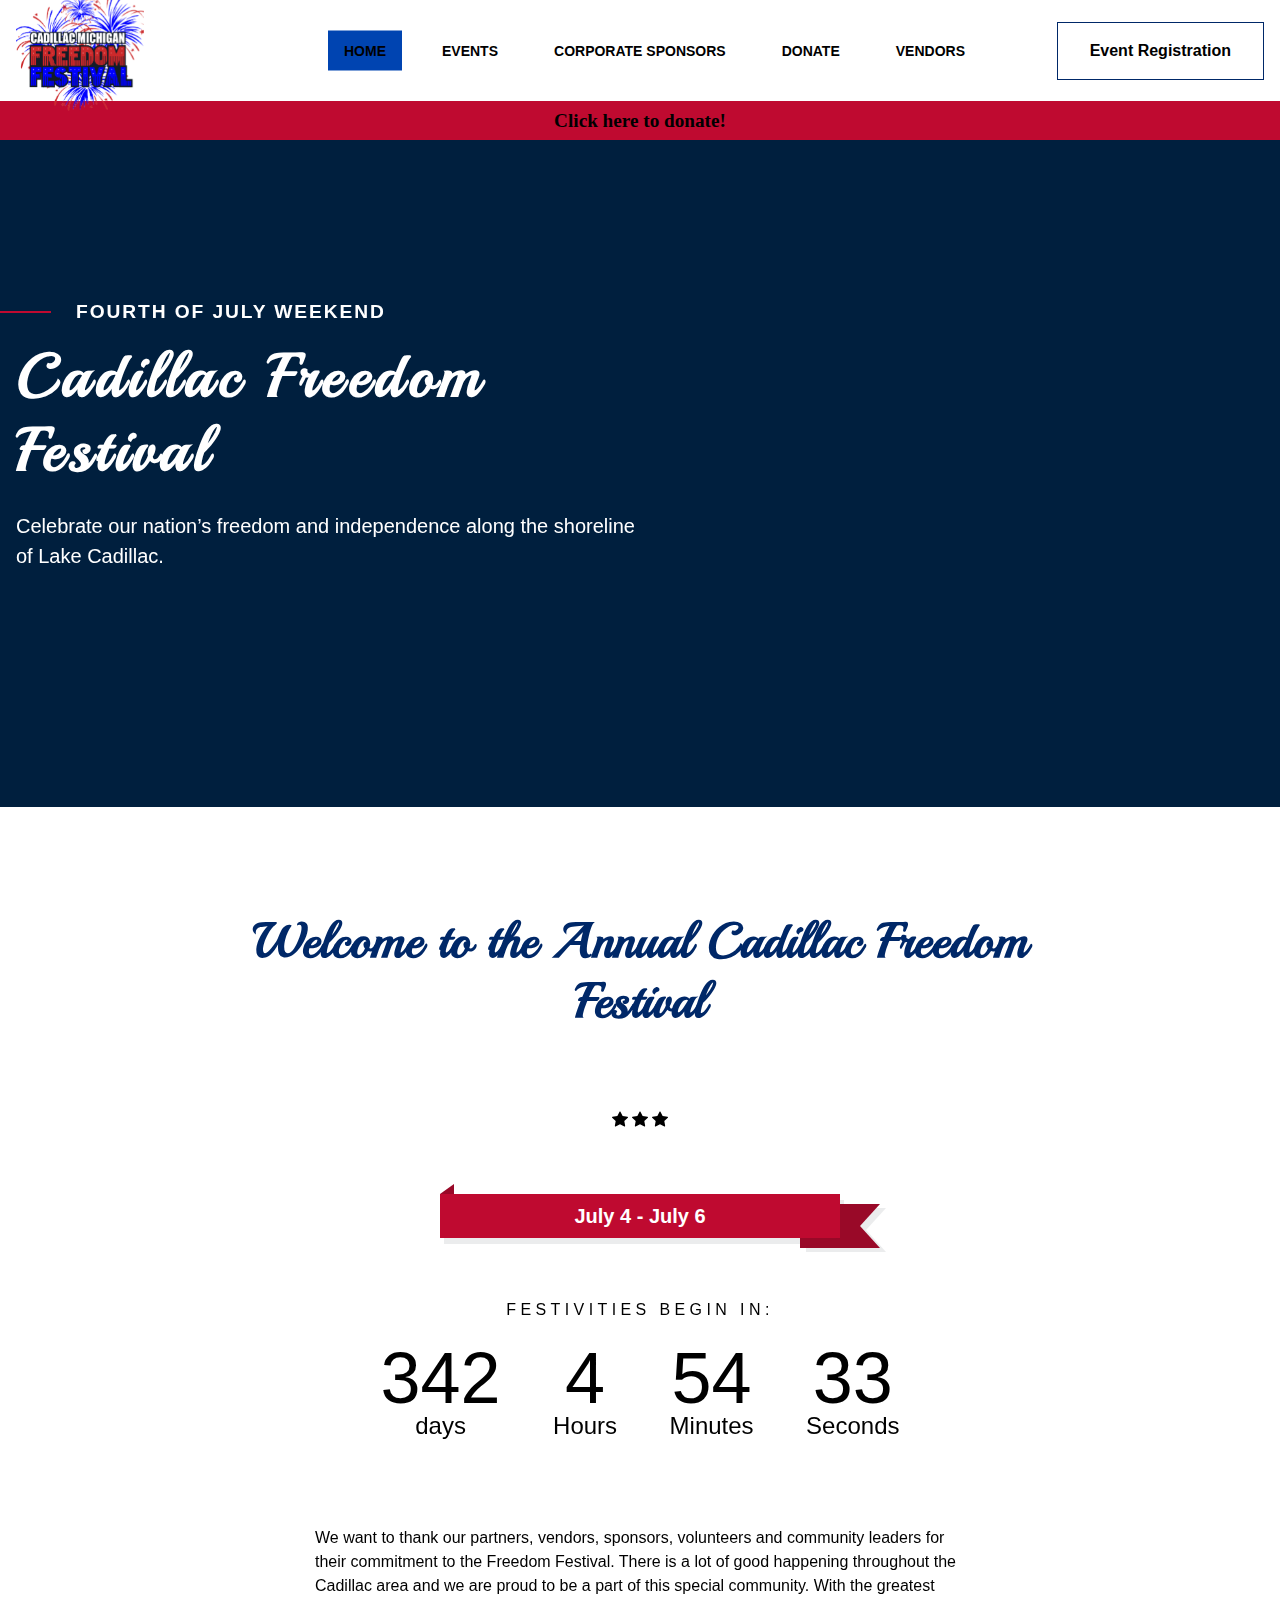
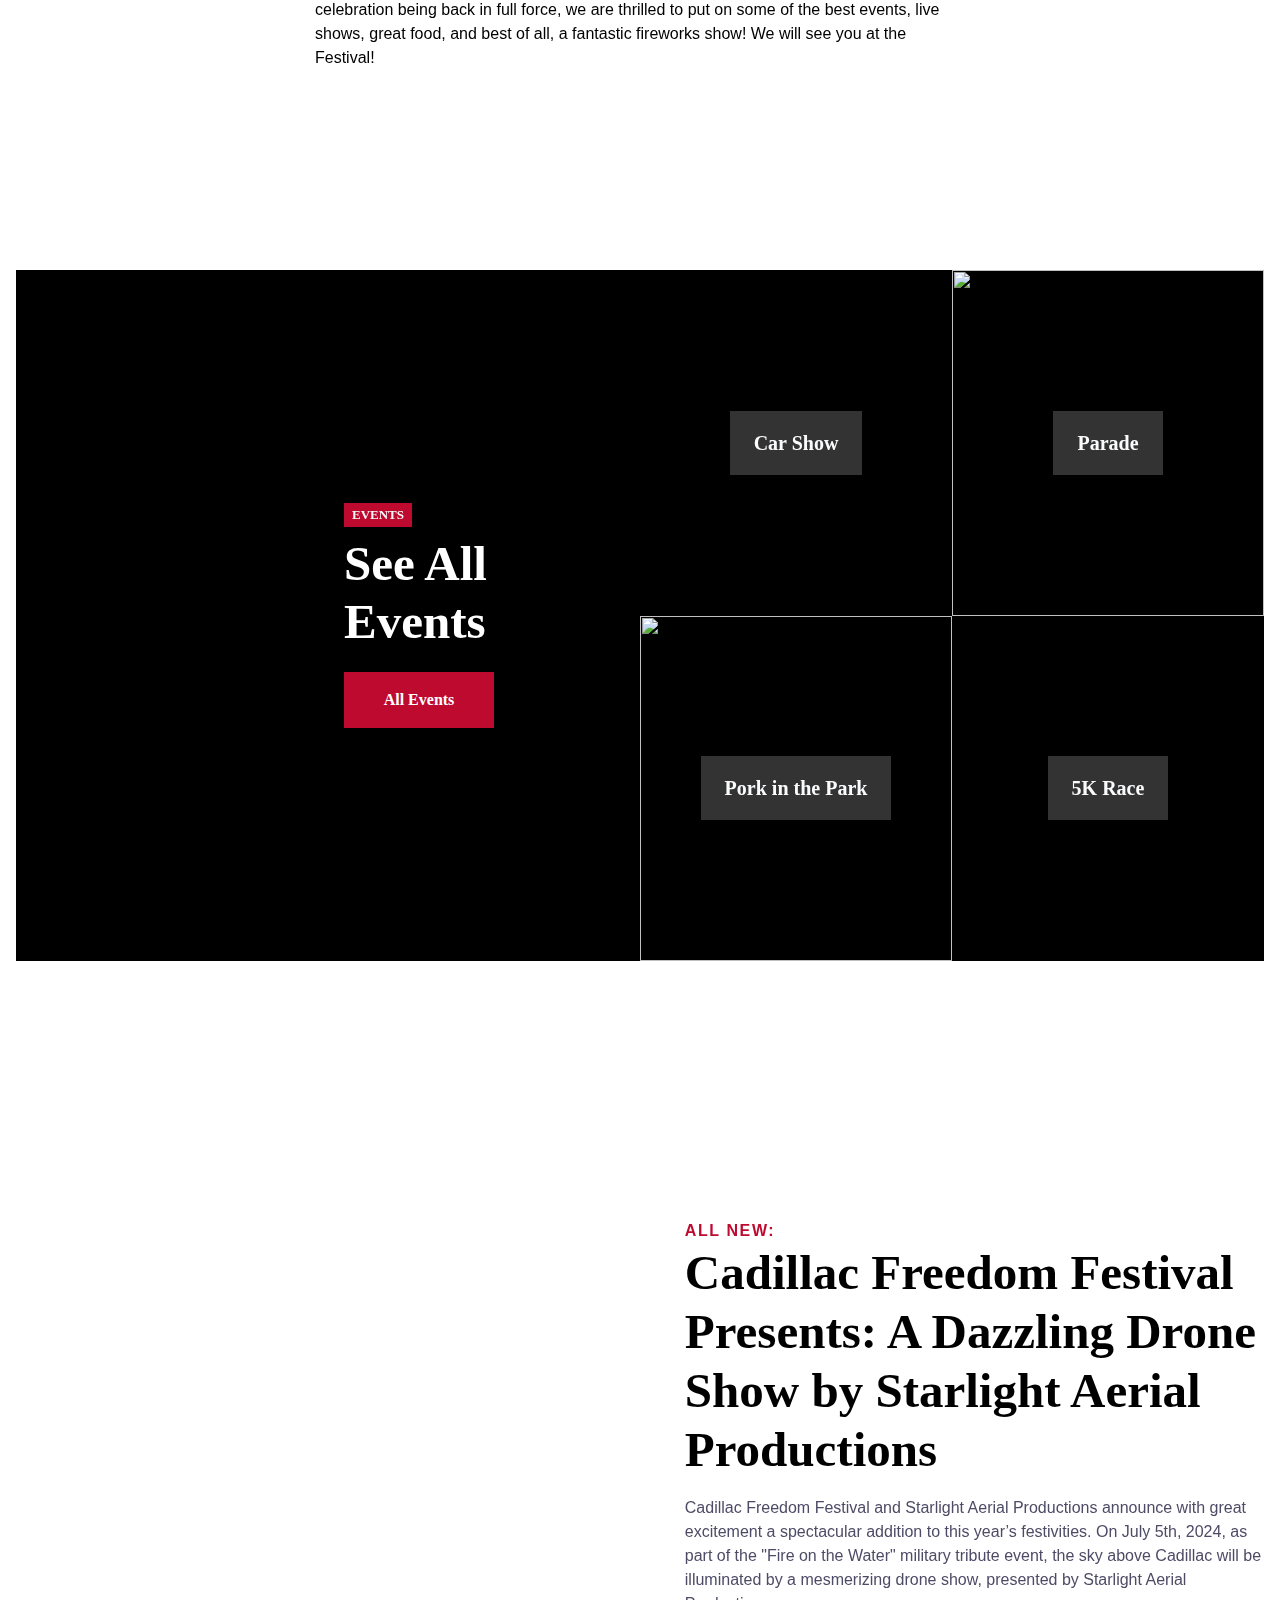
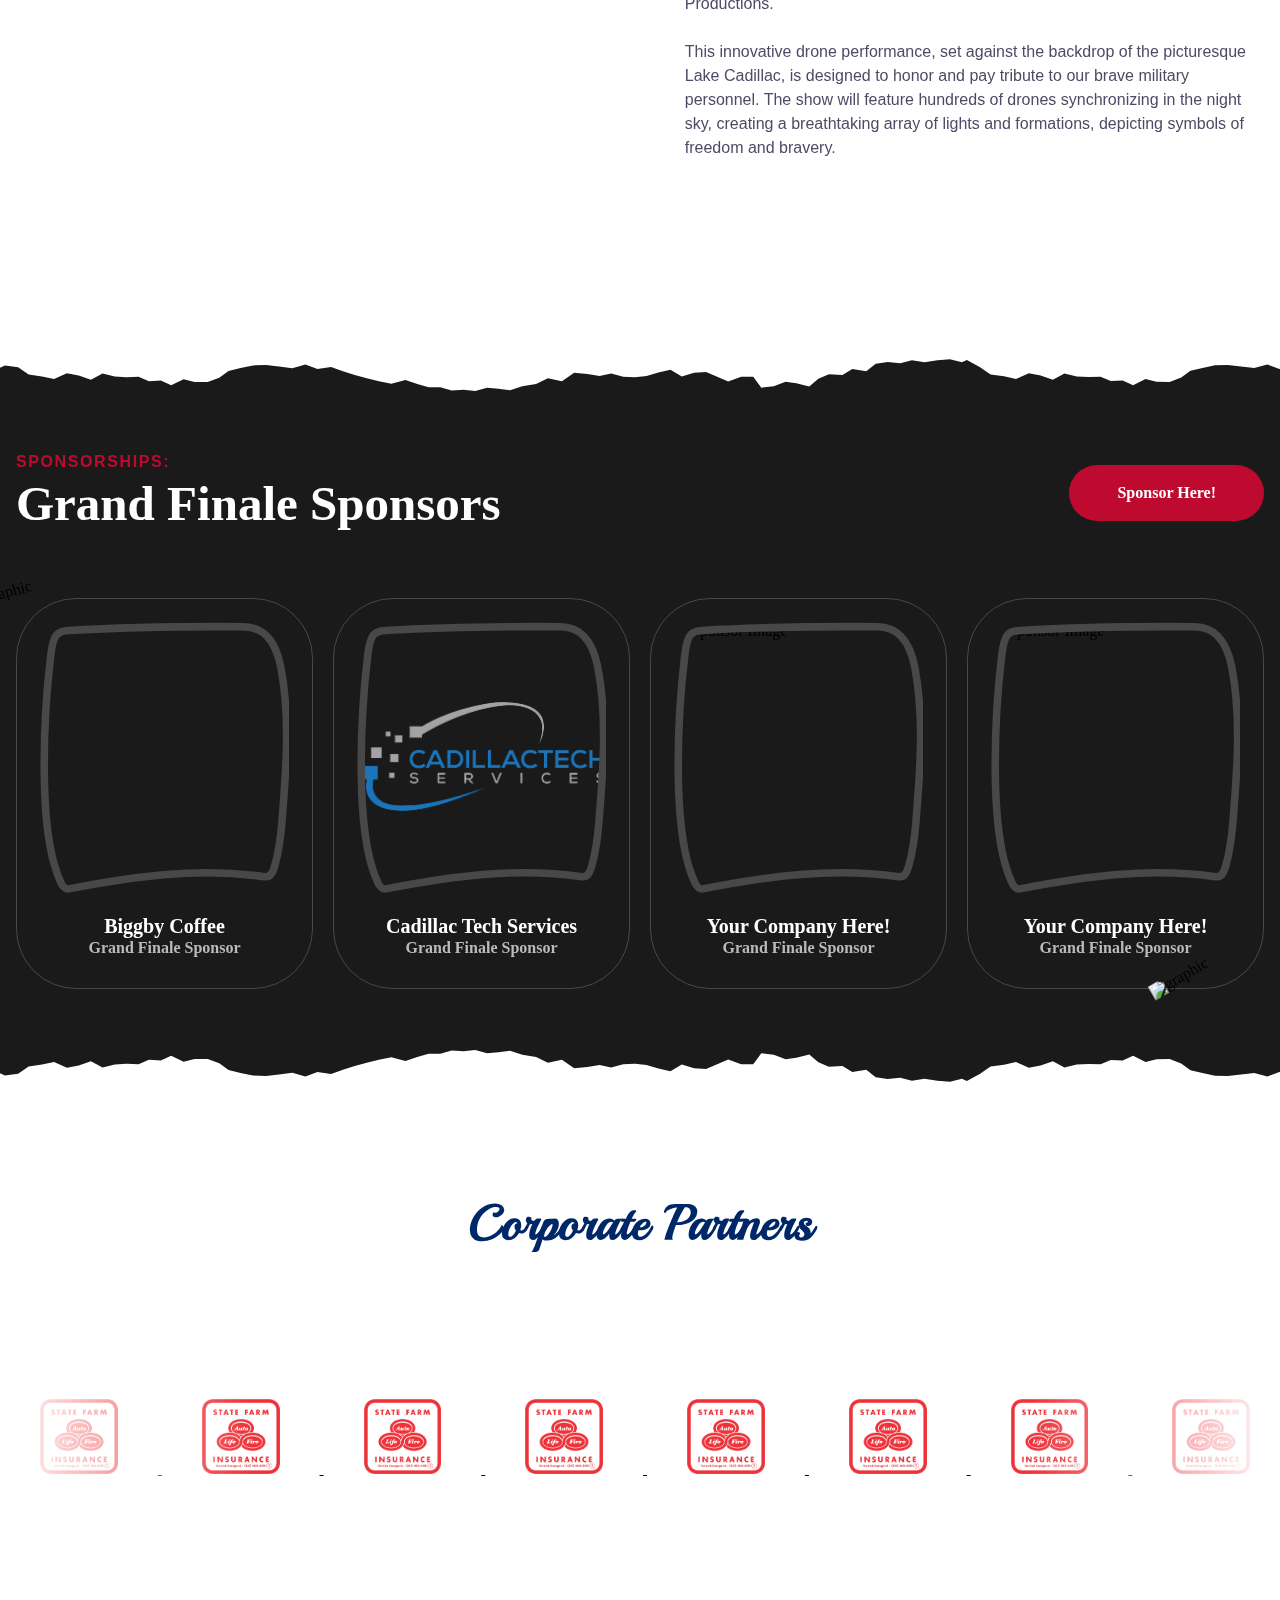
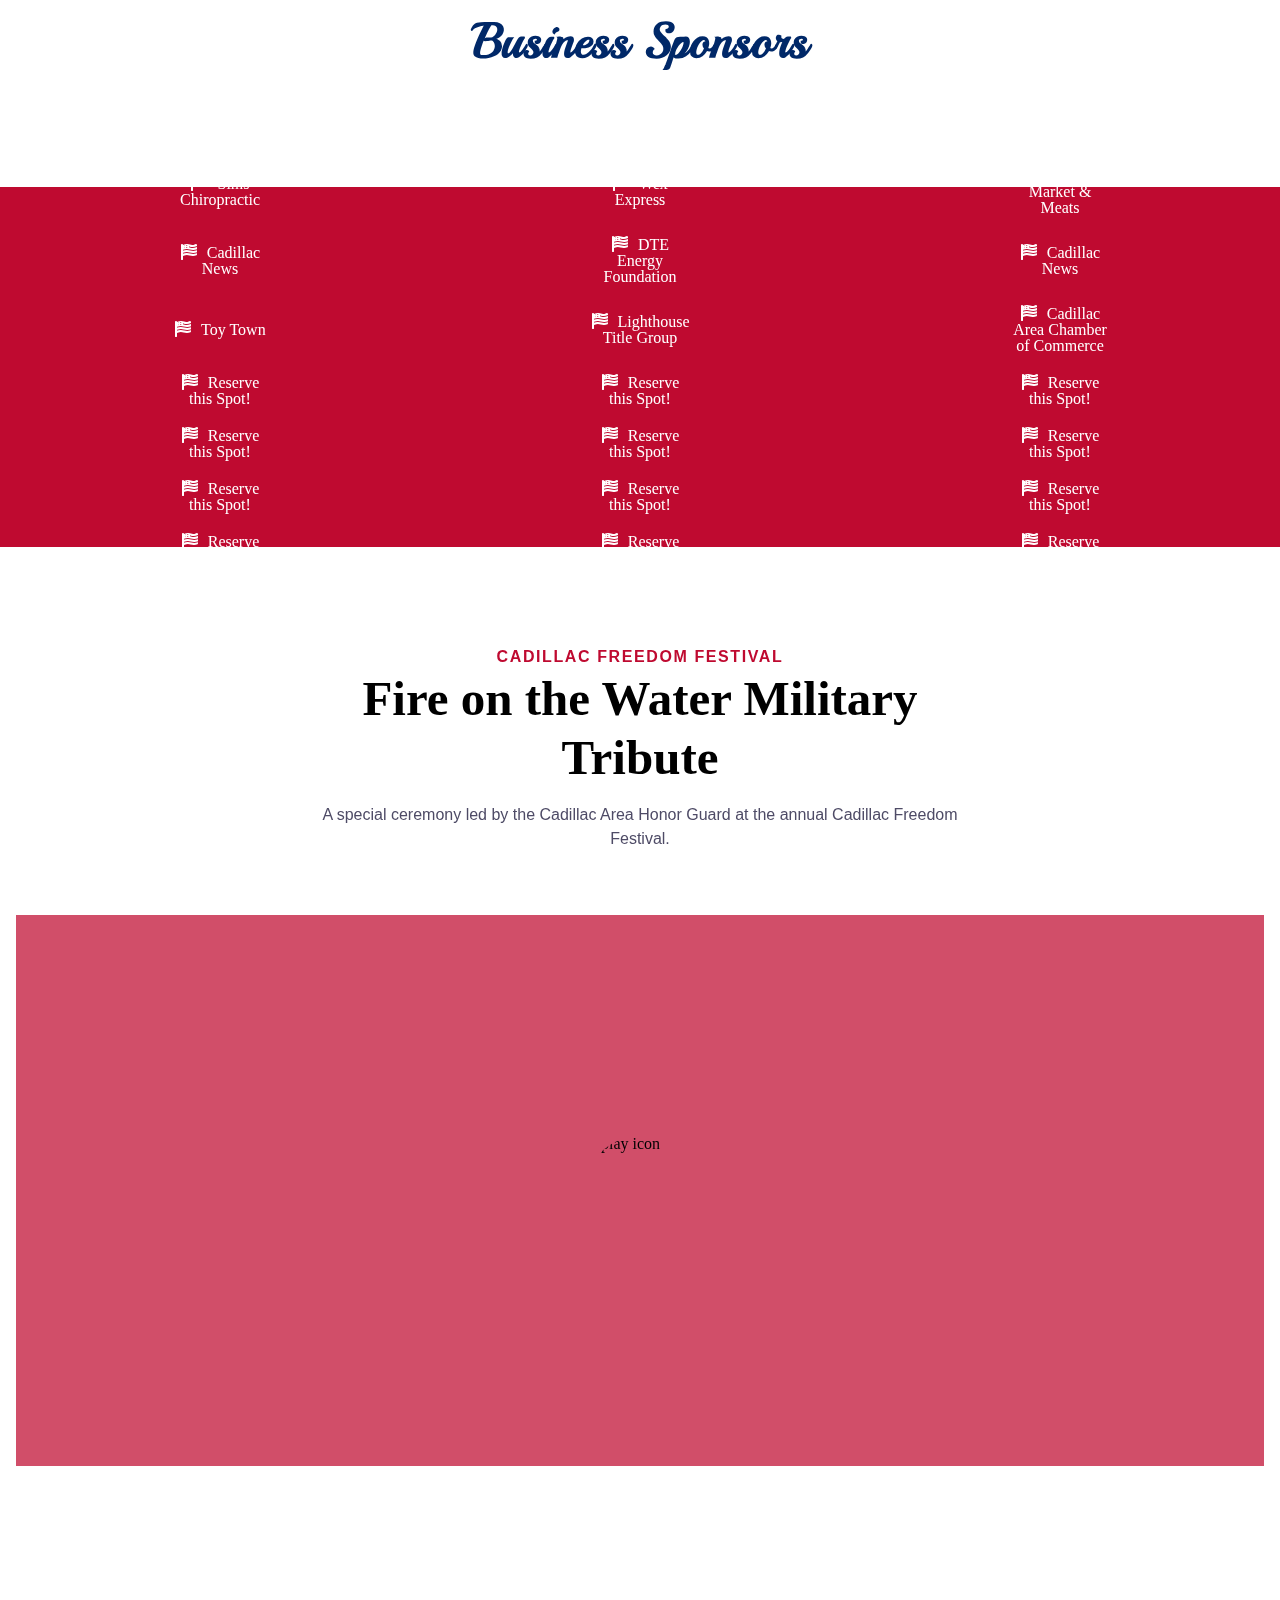
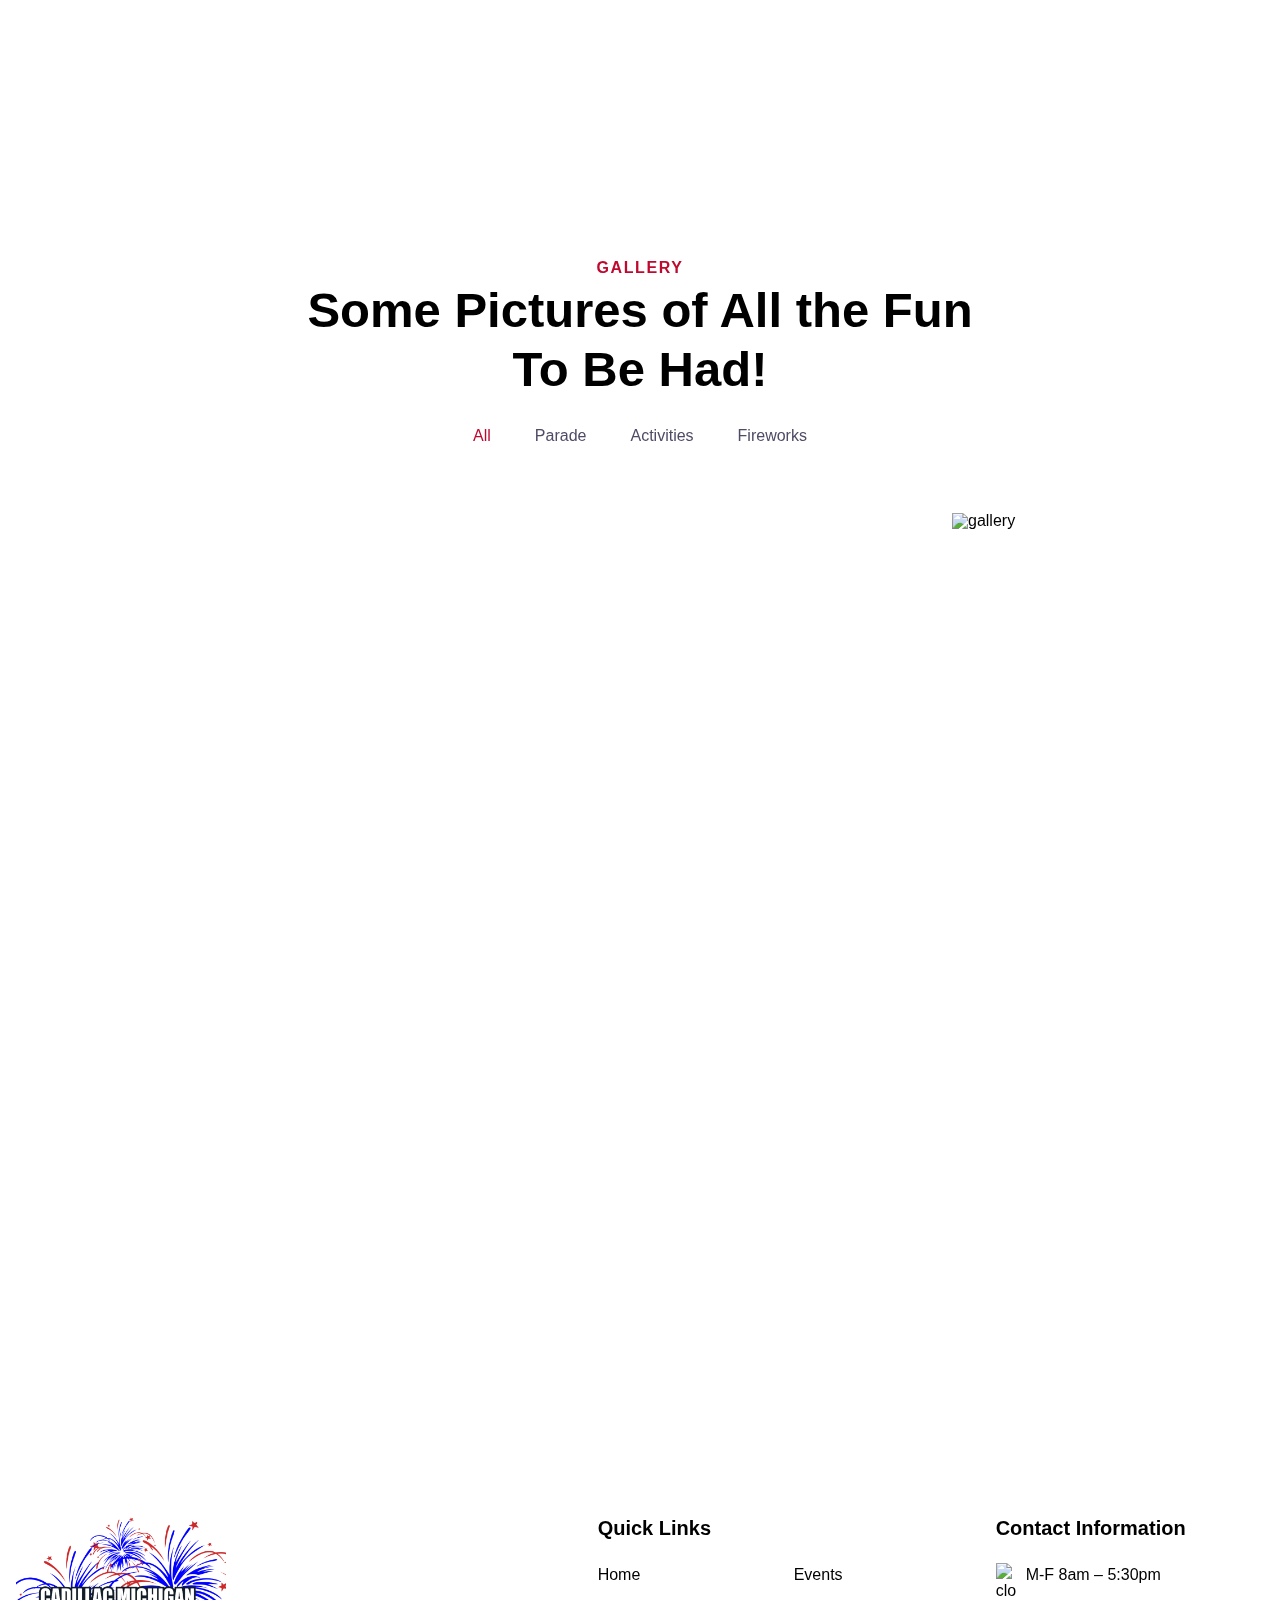
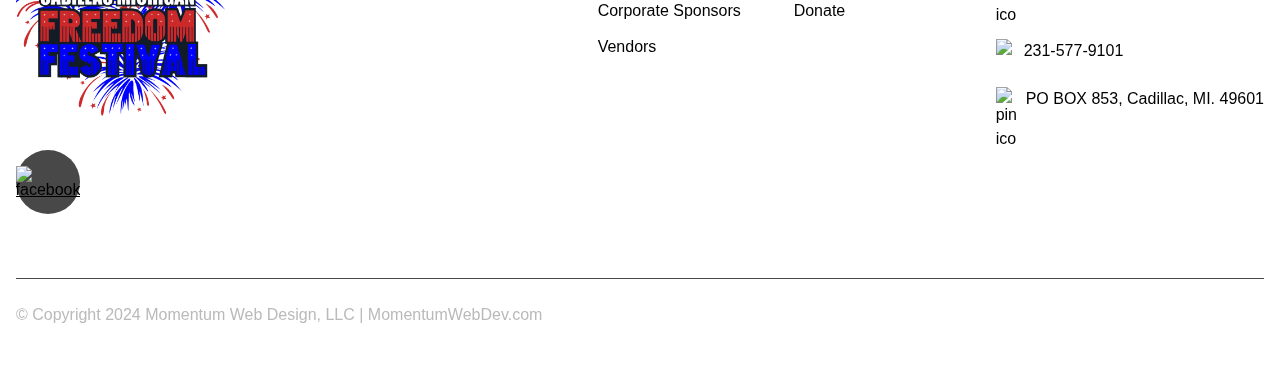
==== index.html @ dd701e27 "Push to PRODUCTION" ====
<!DOCTYPE html>
<html lang="en">
  <head>
    <meta charset="UTF-8" />
    <meta name="viewport" content="width=device-width, initial-scale=1.0" />
    <link rel="stylesheet" href="style.css" />
    <link rel="stylesheet" href="https://cdnjs.cloudflare.com/ajax/libs/font-awesome/6.0.0-beta3/css/all.min.css">
    <title>Freedom Festival 2024</title>
  </head>
  <body>
    <!-- ============================================ -->
    <!--                 Navigation                   -->
    <!-- ============================================ -->

    <header id="cs-navigation">
      <div class="cs-container">
        <!--Nav Logo-->
        <a href="index.html" class="cs-logo" aria-label="back to home">
          <img
            src="CFF_LOGO_FINALFR-PhotoRoom.png"
            width="60"
            height="60"
            aria-hidden="true"
            decoding="async"
          />
        </a>
        <!--Navigation List-->
        <nav class="cs-nav" role="navigation">
          <!--Mobile Nav Toggle-->
          <button class="cs-toggle" aria-label="mobile menu toggle">
            <div class="cs-box" aria-hidden="true">
              <span class="cs-line cs-line1" aria-hidden="true"></span>
              <span class="cs-line cs-line2" aria-hidden="true"></span>
              <span class="cs-line cs-line3" aria-hidden="true"></span>
            </div>
          </button>
          <!-- We need a wrapper div so we can set a fixed height on the cs-ul in case the nav list gets too long from too many dropdowns being opened and needs to have an overflow scroll. This wrapper acts as the background so it can go the full height of the screen and not cut off any overflowing nav items while the cs-ul stops short of the bottom of the screen, which keeps all nav items in view no matter how mnay there are-->
          <div class="cs-ul-wrapper">
            <ul id="cs-expanded" class="cs-ul" aria-expanded="false">
              <li class="cs-li">
                <a href="index.html" class="cs-li-link cs-active"> Home </a>
              </li>
              <li class="cs-li">
                <a href="events.html" class="cs-li-link"> Events </a>
              </li>
              <li class="cs-li">
                <a href="sponsors.html" class="cs-li-link"> Corporate Sponsors </a>
              </li>
               <li class="cs-li">
                <a href="donate.html" class="cs-li-link"> Donate </a>
              </li>
               <li class="cs-li">
                <a href="vendors.html" class="cs-li-link"> Vendors </a>
              </li>
            </ul>
          </div>
        </nav>
        <a href="events.html" class="cs-button-solid cs-nav-button"
          >Event Registration</a
        >
        <!--Dark Mode toggle, uncomment button code if you want to enable a dark mode toggle-->
        <!-- <button id="dark-mode-toggle" aria-label="dark mode toggle">
            <svg class="cs-moon" xmlns="http://www.w3.org/2000/svg" viewBox="0 0 480 480" style="enable-background:new 0 0 480 480" xml:space="preserve"><path d="M459.782 347.328c-4.288-5.28-11.488-7.232-17.824-4.96-17.76 6.368-37.024 9.632-57.312 9.632-97.056 0-176-78.976-176-176 0-58.4 28.832-112.768 77.12-145.472 5.472-3.712 8.096-10.4 6.624-16.832S285.638 2.4 279.078 1.44C271.59.352 264.134 0 256.646 0c-132.352 0-240 107.648-240 240s107.648 240 240 240c84 0 160.416-42.688 204.352-114.176 3.552-5.792 3.04-13.184-1.216-18.496z"/></svg>
            <img class="cs-sun" aria-hidden="true" src="https://csimg.nyc3.cdn.digitaloceanspaces.com/Icons%2Fsun.svg" decoding="async" alt="moon" width="15" height="15">
        </button> -->
      </div>
    </header>
    <div class="top-banner">
      <a href="https://cadillacfreedomfestival.breezechms.com/give/online" class="banner-link">Click here to donate! </a>
    </div>

    <!-- ============================================ -->
    <!--                    Hero                      -->
    <!-- ============================================ -->

    <section id="hero-492">
      <div class="cs-container">
        <div class="cs-content">
          <span class="cs-topper">Fourth of July Weekend</span>
          <h1 class="cs-title">
            <span class="custom-text"> Cadillac Freedom Festival </span>
          </h1>
          <p class="cs-text">
            Celebrate our nation’s freedom and independence along the shoreline
            of Lake Cadillac.
          </p>
          <!-- <a href="" class="cs-button-solid">Consult Now</a> -->
        </div>
      </div>

                        <!-- Background video -->
        <div class="video-wrapper cs-background">
          <video playsinline autoplay muted loop poster="static_img.jpg">
            <source src="CFFupdatedVideo.mp4" type="video/mp4">
                Your browser does not support the video tag.
          </video>
        </div>
    </section>

    <!-- ============================================ -->
    <!--                  Services                    -->
    <!-- ============================================ -->

    <section id="services-965">
      <div class="cs-container">
        <!-- Left Content Section-->
        <div class="cs-content">
          <span class="cs-topper"></span>
          <h2 class="cs-title">
            <span class="custom-text"
              >Welcome to the Annual Cadillac Freedom Festival</span
            >
          </h2>
        </div>
        </span>
        <span><svg xmlns="http://www.w3.org/2000/svg" width="16" height="16" fill="currentColor" class="bi bi-star-fill" viewBox="0 0 16 16">
          <path d="M3.612 15.443c-.386.198-.824-.149-.746-.592l.83-4.73L.173 6.765c-.329-.314-.158-.888.283-.95l4.898-.696L7.538.792c.197-.39.73-.39.927 0l2.184 4.327 4.898.696c.441.062.612.636.282.95l-3.522 3.356.83 4.73c.078.443-.36.79-.746.592L8 13.187l-4.389 2.256z"/>
        </svg>
        <svg xmlns="http://www.w3.org/2000/svg" width="16" height="16" fill="currentColor" class="bi bi-star-fill" viewBox="0 0 16 16">
          <path d="M3.612 15.443c-.386.198-.824-.149-.746-.592l.83-4.73L.173 6.765c-.329-.314-.158-.888.283-.95l4.898-.696L7.538.792c.197-.39.73-.39.927 0l2.184 4.327 4.898.696c.441.062.612.636.282.95l-3.522 3.356.83 4.73c.078.443-.36.79-.746.592L8 13.187l-4.389 2.256z"/>
        </svg>
        <svg xmlns="http://www.w3.org/2000/svg" width="16" height="16" fill="currentColor" class="bi bi-star-fill" viewBox="0 0 16 16">
          <path d="M3.612 15.443c-.386.198-.824-.149-.746-.592l.83-4.73L.173 6.765c-.329-.314-.158-.888.283-.95l4.898-.696L7.538.792c.197-.39.73-.39.927 0l2.184 4.327 4.898.696c.441.062.612.636.282.95l-3.522 3.356.83 4.73c.078.443-.36.79-.746.592L8 13.187l-4.389 2.256z"/>
        </svg></span>

      <!-- Countdown Timer -->
      <p class="ribbon">
        <span class="text"><strong class="bold">July 4 - July 6</strong></span>
      </p>
      <div class="container">
        <h1 id="headline">FESTIVITIES BEGIN IN:</h1>
        <div id="countdown">
          <ul>
            <li><span id="days"></span>days</li>
            <li><span id="hours"></span>Hours</li>
            <li><span id="minutes"></span>Minutes</li>
            <li><span id="seconds"></span>Seconds</li>
          </ul>
        </div>
        <div id="content" class="emoji">
          <span>🥳</span>
          <span>🎉</span>
        </div>
      </div>

        <div>
          <p class="cs-text2">
            We want to thank our partners, vendors, sponsors, volunteers and
            community leaders for their commitment to the Freedom Festival.
            There is a lot of good happening throughout the Cadillac area and we
            are proud to be a part of this special community. With the greatest
            celebration being back in full force, we are thrilled to put on some
            of the best events, live shows, great food, and best of all, a
            fantastic fireworks show! We will see you at the Festival!
          </p>
        </div>
      </div>
    </section>
    <!-- ============================================ -->
<!--                  Collection                  -->
<!-- ============================================ -->

<section id="collection-1552">
  <div class="cs-container">
      <ul class="cs-card-group">
          <li class="cs-item cs-item-offer">
              <div class="cs-text-wrapper">
                  <span class="cs-offer-tag">EVENTS</span>
                  <h3 class="cs-h3">See All Events</h3>
                  <a class="cs-button-solid" href="events.html">All Events</a>
                  <picture class="cs-background" aria-hidden="true">
                      <source media="(max-width: 600px)"
                              srcset="images/Fireworks4.webp">
                      <source media="(min-width: 601px)"
                              srcset="images/Fireworks4.webp">
                      <img decoding="async"
                              src="images/Fireworks4.webp"
                              width="365" height="201">
                  </picture>
              </div>
          </li>
          <li class="cs-item">
              <a class="cs-category" href="carShow.html">Car Show</a>
              <picture class="cs-background" aria-hidden="true">
                  <source media="(max-width: 600px)"
                          srcset="carShow/Events_Collection_CarShow.jpg">
                  <source media="(min-width: 601px)"
                          srcset="carShow/Events_Collection_CarShow.jpg">
                  <img decoding="async"
                          src="carShow/Events_Collection_CarShow.jpg"
                          width="365" height="201">
              </picture>
          </li>
          <li class="cs-item">
              <a class="cs-category" href="parade.html">Parade</a>
              <picture class="cs-background" aria-hidden="true">
                  <source media="(max-width: 600px)"
                          srcset="images/Parade3.webp">
                  <source media="(min-width: 601px)"
                          srcset="images/Parade3.webp">
                  <img decoding="async"
                          src="images/Parade3.webp" width="365"
                          height="201">
              </picture>
          </li>
          <li class="cs-item">
              <a class="cs-category" href="pork.html">Pork in the Park</a>
              <picture class="cs-background" aria-hidden="true">
                  <source media="(max-width: 600px)"
                          srcset="images/Pork4.webp">
                  <source media="(min-width: 601px)"
                          srcset="images/Pork4.webp">
                  <img decoding="async"
                          src="images/Pork4.webp"
                          width="365" height="201">
              </picture>
          </li>
          <li class="cs-item">
              <a class="cs-category" href="5Krace.html">5K Race</a>
              <picture class="cs-background" aria-hidden="true">
                  <source media="(max-width: 600px)"
                          srcset="./5krace/race1.jpg">
                  <source media="(min-width: 601px)"
                          srcset="./5krace/race1.jpg">
                  <img decoding="async"
                          src="./5krace/race1.jpg"
                          width="365" height="201">
              </picture>
          </li>
      </ul>
  </div>
</section>

<!-- ============================================ -->
<!--                Drone Show                    -->
<!-- ============================================ -->

<section id="sbs-1591">
  <div class="cs-container">
      <div class="cs-image-group">
          <!--Top left image-->
          <picture class="cs-picture cs-picture1">
              <!--Mobile Image-->
              <source media="(max-width: 600px)" srcset="images/22v8.jpg">
              <!--Tablet and above Image-->
              <source media="(min-width: 601px)" srcset="images/22v8.jpg">
              <img decoding="async" src="images/22v8.jpg" alt="mechanic" width="413" height="500">
          </picture>
          <!--Top Right image-->
          <picture class="cs-picture cs-picture2">
              <!--Mobile Image-->
              <source media="(max-width: 600px)" srcset="images/usflag.jpg">
              <!--Tablet and above Image-->
              <source media="(min-width: 601px)" srcset="images/usflag.jpg">
              <img decoding="async" src="images/usflag.jpg" alt="mechanic" width="413" height="280">
          </picture>
      </div>
      <div class="cs-content">
          <span class="cs-topper">ALL NEW:</span>
          <h2 class="cs-title">Cadillac Freedom Festival Presents: A Dazzling Drone Show by Starlight Aerial Productions</h2>
          <p class="cs-text">
            Cadillac Freedom Festival and Starlight Aerial Productions announce with great excitement a spectacular addition to this year’s festivities. On July 5th, 2024, as part of the "Fire on the Water" military tribute event, the sky above Cadillac will be illuminated by a mesmerizing drone show, presented by Starlight Aerial Productions.
            <br />
            <br />
          This innovative drone performance, set against the backdrop of the picturesque Lake Cadillac, is designed to honor and pay tribute to our brave military personnel. The show will feature hundreds of drones synchronizing in the night sky, creating a breathtaking array of lights and formations, depicting symbols of freedom and bravery.
          </p>
      </div>
  </div>
</section>
                              
                              
                                

    <!-- ============================================ -->
    <!--                   Sponsors                   -->
    <!-- ============================================ -->
    <section id="meet-team-1507">
      <div class="cs-container">
          <div class="cs-content">
              <div class="cs-flex-group">
                  <span class="cs-topper">Sponsorships:</span>
                  <h2 class="cs-title">Grand Finale Sponsors</h2>
              </div>
              <a href="sponsors.html" class="cs-button-solid">Sponsor Here!</a>
          </div>
          <ul class="cs-card-group">
              <li class="cs-item">
                  <div class="cs-image-group">
                      <picture class="cs-picture">
                          <source media="(max-width: 600px)"
                                  srcset="Sponsors\BIGGBYCoffeeLogo_Horizontal_RGB.jpg">
                          <source media="(min-width: 601px)"
                                  srcset="Sponsors\BIGGBYCoffeeLogo_Horizontal_RGB.jpg">
                          <img decoding="async"
                                  src="Sponsors\BIGGBYCoffeeLogo_Horizontal_RGB.jpg"
                                  alt="Sponsor Image" width="413" height="374" aria-hidden="true">
                      </picture>
                      <div class="cs-social">
                          <a href="https://www.facebook.com/BiggbyCadillac/" class="cs-link" aria-label="Website" target="_blank" rel="noopener">
                              <img class="cs-icon" aria-hidden="true" decoding="async"
                                      src="Sponsors\screen-share-svgrepo-com.svg"
                                      alt="Website" width="22" height="22">
                          </a>
                      </div>
                      <svg class="cs-mask" width="100%" height="100%" viewBox="0 0 264 288" fill="none"
                              xmlns="http://www.w3.org/2000/svg" preserveAspectRatio="none">
                          <path fill-rule="evenodd" clip-rule="evenodd"
                              d="M266 0H0V288H266V0ZM22.47 277.06C-3.13 224.38 3.86 98.26 11.47 34.79C14.17 12.21 18.6 9.69 30.47 8.97C77.4 6.16 139.23 4.6 215.47 5C233.88 5.12 249.16 15.2 255.47 48.69C265.38 101.42 261.07 155.11 256.9 207.21C256.76 208.98 256.62 210.76 256.47 212.53C255.06 230.47 252.33 246.68 248.47 260.19C246.3 267.74 243.11 270.79 238.47 270.12C168.15 260.11 100.01 269.4 30.47 283.03C28.95 283.34 27.89 283.03 26.47 282.04C25.05 281.04 23.47 279.16 22.47 277.08V277.06Z"
                              fill="var(--maskBG)" />
                          <path
                              d="M11.4688 34.7899C3.85881 98.2599 -3.13119 224.37 22.4688 277.06C23.4688 279.14 25.0488 281.02 26.4688 282.02C27.8888 283.02 28.9488 283.32 30.4688 283.01C100.009 269.38 168.149 260.09 238.469 270.1C243.109 270.77 246.299 267.72 248.469 260.17C252.329 246.66 255.059 230.45 256.469 212.51C260.759 158.76 265.719 103.2 255.469 48.6799C249.159 15.1999 233.879 5.10993 215.469 4.98993C139.229 4.58993 77.3988 6.15993 30.4688 8.95993C18.5988 9.66993 14.1688 12.1999 11.4688 34.7799V34.7899Z"
                              stroke="var(--maskBorder)" stroke-width="8" />
                      </svg>
                  </div>
                  <div class="cs-info">
                      <span class="cs-name">Biggby Coffee</span>
                      <span class="cs-job">Grand Finale Sponsor</span>
                  </div>
              </li>
              <li class="cs-item">
                  <div class="cs-image-group">
                      <picture class="cs-picture">
                          <source media="(max-width: 600px)"
                                  srcset="Sponsors\CTS-PhotoRoom.webp">
                          <source media="(min-width: 601px)"
                                  srcset="Sponsors\CTS-PhotoRoom.webp">
                          <img decoding="async"
                                  src="Sponsors\CTS-PhotoRoom.webp"
                                  alt="Sponsor Image" width="413" height="374" aria-hidden="true">
                      </picture>
                      <div class="cs-social">
                          <a href="https://cadillactechservices.com/" class="cs-link" aria-label="Website" target="_blank" rel="noopener">
                              <img class="cs-icon" aria-hidden="true" decoding="async"
                                      src="Sponsors\screen-share-svgrepo-com.svg"
                                      alt="Website" width="22" height="22">
                          </a>
                      </div>
                      <svg class="cs-mask" width="100%" height="100%" viewBox="0 0 264 288" fill="none"
                              xmlns="http://www.w3.org/2000/svg" preserveAspectRatio="none">
                          <path fill-rule="evenodd" clip-rule="evenodd"
                              d="M266 0H0V288H266V0ZM22.47 277.06C-3.13 224.38 3.86 98.26 11.47 34.79C14.17 12.21 18.6 9.69 30.47 8.97C77.4 6.16 139.23 4.6 215.47 5C233.88 5.12 249.16 15.2 255.47 48.69C265.38 101.42 261.07 155.11 256.9 207.21C256.76 208.98 256.62 210.76 256.47 212.53C255.06 230.47 252.33 246.68 248.47 260.19C246.3 267.74 243.11 270.79 238.47 270.12C168.15 260.11 100.01 269.4 30.47 283.03C28.95 283.34 27.89 283.03 26.47 282.04C25.05 281.04 23.47 279.16 22.47 277.08V277.06Z"
                              fill="var(--maskBG)" />
                          <path
                              d="M11.4688 34.7899C3.85881 98.2599 -3.13119 224.37 22.4688 277.06C23.4688 279.14 25.0488 281.02 26.4688 282.02C27.8888 283.02 28.9488 283.32 30.4688 283.01C100.009 269.38 168.149 260.09 238.469 270.1C243.109 270.77 246.299 267.72 248.469 260.17C252.329 246.66 255.059 230.45 256.469 212.51C260.759 158.76 265.719 103.2 255.469 48.6799C249.159 15.1999 233.879 5.10993 215.469 4.98993C139.229 4.58993 77.3988 6.15993 30.4688 8.95993C18.5988 9.66993 14.1688 12.1999 11.4688 34.7799V34.7899Z"
                              stroke="var(--maskBorder)" stroke-width="8" />
                      </svg>
                  </div>
                  <div class="cs-info">
                      <span class="cs-name">Cadillac Tech Services</span>
                      <span class="cs-job">Grand Finale Sponsor</span>
                  </div>
              </li>
              <li class="cs-item">
                  <div class="cs-image-group">
                      <picture class="cs-picture">
                          <source media="(max-width: 600px)"
                                  srcset="">
                          <source media="(min-width: 601px)"
                                  srcset="">
                          <img decoding="async"
                                  src=""
                                  alt="Sponsor Image" width="413" height="374" aria-hidden="true">
                      </picture>
                      <div class="cs-social">
                          <a href="sponsors.html" class="cs-link" aria-label="Twitter" target="_blank" rel="noopener">
                              <img class="cs-icon" aria-hidden="true" decoding="async"
                                      src="Sponsors\screen-share-svgrepo-com.svg"
                                      alt="facebook" width="22" height="22">
                          </a>
                      </div>
                      <svg class="cs-mask" width="100%" height="100%" viewBox="0 0 264 288" fill="none"
                              xmlns="http://www.w3.org/2000/svg" preserveAspectRatio="none">
                          <path fill-rule="evenodd" clip-rule="evenodd"
                              d="M266 0H0V288H266V0ZM22.47 277.06C-3.13 224.38 3.86 98.26 11.47 34.79C14.17 12.21 18.6 9.69 30.47 8.97C77.4 6.16 139.23 4.6 215.47 5C233.88 5.12 249.16 15.2 255.47 48.69C265.38 101.42 261.07 155.11 256.9 207.21C256.76 208.98 256.62 210.76 256.47 212.53C255.06 230.47 252.33 246.68 248.47 260.19C246.3 267.74 243.11 270.79 238.47 270.12C168.15 260.11 100.01 269.4 30.47 283.03C28.95 283.34 27.89 283.03 26.47 282.04C25.05 281.04 23.47 279.16 22.47 277.08V277.06Z"
                              fill="var(--maskBG)" />
                          <path
                              d="M11.4688 34.7899C3.85881 98.2599 -3.13119 224.37 22.4688 277.06C23.4688 279.14 25.0488 281.02 26.4688 282.02C27.8888 283.02 28.9488 283.32 30.4688 283.01C100.009 269.38 168.149 260.09 238.469 270.1C243.109 270.77 246.299 267.72 248.469 260.17C252.329 246.66 255.059 230.45 256.469 212.51C260.759 158.76 265.719 103.2 255.469 48.6799C249.159 15.1999 233.879 5.10993 215.469 4.98993C139.229 4.58993 77.3988 6.15993 30.4688 8.95993C18.5988 9.66993 14.1688 12.1999 11.4688 34.7799V34.7899Z"
                              stroke="var(--maskBorder)" stroke-width="8" />
                      </svg>
                  </div>
                  <div class="cs-info">
                      <span class="cs-name">Your Company Here!</span>
                      <span class="cs-job">Grand Finale Sponsor</span>
                  </div>
              </li>
            </li>
            <li class="cs-item">
                <div class="cs-image-group">
                    <picture class="cs-picture">
                        <source media="(max-width: 600px)"
                                srcset="">
                        <source media="(min-width: 601px)"
                                srcset="">
                        <img decoding="async"
                                src=""
                                alt="Sponsor Image" width="413" height="374" aria-hidden="true">
                    </picture>
                    <div class="cs-social">
                        <a href="sponsors.html" class="cs-link" aria-label="Twitter" target="_blank" rel="noopener">
                            <img class="cs-icon" aria-hidden="true" decoding="async"
                                    src="Sponsors\screen-share-svgrepo-com.svg"
                                    alt="facebook" width="22" height="22">
                        </a>
                    </div>
                    <svg class="cs-mask" width="100%" height="100%" viewBox="0 0 264 288" fill="none"
                            xmlns="http://www.w3.org/2000/svg" preserveAspectRatio="none">
                        <path fill-rule="evenodd" clip-rule="evenodd"
                            d="M266 0H0V288H266V0ZM22.47 277.06C-3.13 224.38 3.86 98.26 11.47 34.79C14.17 12.21 18.6 9.69 30.47 8.97C77.4 6.16 139.23 4.6 215.47 5C233.88 5.12 249.16 15.2 255.47 48.69C265.38 101.42 261.07 155.11 256.9 207.21C256.76 208.98 256.62 210.76 256.47 212.53C255.06 230.47 252.33 246.68 248.47 260.19C246.3 267.74 243.11 270.79 238.47 270.12C168.15 260.11 100.01 269.4 30.47 283.03C28.95 283.34 27.89 283.03 26.47 282.04C25.05 281.04 23.47 279.16 22.47 277.08V277.06Z"
                            fill="var(--maskBG)" />
                        <path
                            d="M11.4688 34.7899C3.85881 98.2599 -3.13119 224.37 22.4688 277.06C23.4688 279.14 25.0488 281.02 26.4688 282.02C27.8888 283.02 28.9488 283.32 30.4688 283.01C100.009 269.38 168.149 260.09 238.469 270.1C243.109 270.77 246.299 267.72 248.469 260.17C252.329 246.66 255.059 230.45 256.469 212.51C260.759 158.76 265.719 103.2 255.469 48.6799C249.159 15.1999 233.879 5.10993 215.469 4.98993C139.229 4.58993 77.3988 6.15993 30.4688 8.95993C18.5988 9.66993 14.1688 12.1999 11.4688 34.7799V34.7899Z"
                            stroke="var(--maskBorder)" stroke-width="8" />
                    </svg>
                </div>
                <div class="cs-info">
                    <span class="cs-name">Your Company Here!</span>
                    <span class="cs-job">Grand Finale Sponsor</span>
                </div>
            </li>
              <!-- <li class="cs-item">
                <div class="cs-image-group">
                    <picture class="cs-picture">
                        <source media="(max-width: 600px)"
                                srcset="Sponsors\Lume.png">
                        <source media="(min-width: 601px)"
                                srcset="Sponsors\Lume.png">
                        <img decoding="async"
                                src="Sponsors\Lume.png"
                                alt="Lume" width="413" height="374" aria-hidden="true">
                    </picture>
                    <div class="cs-social">
                        <a href="https://www.lume.com/stores/dispensary-cadillac-mi" class="cs-link" aria-label="Website" target="_blank" rel="noopener">
                            <img class="cs-icon" aria-hidden="true" decoding="async"
                                    src="Sponsors\screen-share-svgrepo-com.svg"
                                    alt="Website" width="22" height="22">
                        </a>
                    </div>
                    <svg class="cs-mask" width="100%" height="100%" viewBox="0 0 264 288" fill="none"
                            xmlns="http://www.w3.org/2000/svg" preserveAspectRatio="none">
                        <path fill-rule="evenodd" clip-rule="evenodd"
                            d="M266 0H0V288H266V0ZM22.47 277.06C-3.13 224.38 3.86 98.26 11.47 34.79C14.17 12.21 18.6 9.69 30.47 8.97C77.4 6.16 139.23 4.6 215.47 5C233.88 5.12 249.16 15.2 255.47 48.69C265.38 101.42 261.07 155.11 256.9 207.21C256.76 208.98 256.62 210.76 256.47 212.53C255.06 230.47 252.33 246.68 248.47 260.19C246.3 267.74 243.11 270.79 238.47 270.12C168.15 260.11 100.01 269.4 30.47 283.03C28.95 283.34 27.89 283.03 26.47 282.04C25.05 281.04 23.47 279.16 22.47 277.08V277.06Z"
                            fill="var(--maskBG)" />
                        <path
                            d="M11.4688 34.7899C3.85881 98.2599 -3.13119 224.37 22.4688 277.06C23.4688 279.14 25.0488 281.02 26.4688 282.02C27.8888 283.02 28.9488 283.32 30.4688 283.01C100.009 269.38 168.149 260.09 238.469 270.1C243.109 270.77 246.299 267.72 248.469 260.17C252.329 246.66 255.059 230.45 256.469 212.51C260.759 158.76 265.719 103.2 255.469 48.6799C249.159 15.1999 233.879 5.10993 215.469 4.98993C139.229 4.58993 77.3988 6.15993 30.4688 8.95993C18.5988 9.66993 14.1688 12.1999 11.4688 34.7799V34.7899Z"
                            stroke="var(--maskBorder)" stroke-width="8" />
                    </svg>
                </div>
                <div class="cs-info">
                    <span class="cs-name">Lume</span>
                    <span class="cs-job">Grand Finale Sponsor</span>
                </div>
            </li> -->
          </ul>
          <img class="cs-graphic cs-graphic-one"
                  src="https://csimg.nyc3.cdn.digitaloceanspaces.com/Images/Graphics/day-care-team-graphic-one.svg"
                  alt="graphic" decoding="async" height="65" width="147">
          <img class="cs-graphic cs-graphic-two"
                  src="https://csimg.nyc3.cdn.digitaloceanspaces.com/Images/Graphics/day-care-team-graphic-two.svg"
                  alt="graphic" decoding="async" height="61" width="215">
      </div>
      <svg class="cs-background cs-background-top" xmlns="http://www.w3.org/2000/svg" width="1920" height="39"
              viewBox="0 0 1920 39" fill="none">
          <path
              d="M1920 0H0V15.8216L4.95532 13.3966L18.1455 15.2801L28.6394 22.5944L42.0481 24.423L54.0723 27.0599L66.8979 21.3623L78.7034 23.6147L90.9463 27.8134L102.533 21.5742L114.776 24.5329L126.654 25.2314L138.605 24.7997L148.881 29.1554L160.759 28.6217L171.18 33.354L183.569 27.1698L194.573 29.9637L207.69 30.0186L219.277 25.7179L228.531 18.9373L240.556 16.0335L253.017 13.3966L265.989 13.0748L279.033 14.5267L292.296 16.1983L305.413 12.5333L317.437 17.0537L331.065 15.0682L342.943 19.157L354.749 23.0261L366.773 26.1496L378.943 29.2652L391.331 31.6903L405.469 28.0802L417.274 32.067L428.57 35.1277L440.375 35.2925L451.598 38.4631L463.622 37.7097L475.208 38.8947L487.087 35.7241L498.455 36.7993L510.115 38.1413L522.285 34.2173L536.058 32.012L547.864 26.3065L561.928 29.2652L574.171 20.7658L587.434 22.0058L599.604 24.0463L611.191 21.5192L623.215 24.6428L634.947 25.2863L646.607 23.9443L658.413 20.499L670.437 17.7051L681.805 24.423L694.048 20.7658L706.072 20.1223L728.226 29.43L741.197 24.6428H753.221L761.31 35.6692L773.771 34.1624L785.65 29.8067L796.29 31.2586L809.261 34.594L818.37 26.7382L828.864 22.1628L842.418 22.9711L852.329 17.0537L866.248 19.314L875.722 11.7877L887.673 9.95128L900.28 11.2462L911.94 8.2875L924.474 10.328L937.373 8.17763L949.98 7.15739L961.931 10.3123L966.887 7.8951L980.077 15.1545L990.57 22.4689L1003.98 24.2974L1016 26.9344L1028.83 21.2367L1040.63 23.4891L1052.88 27.6878L1064.46 21.4486L1076.71 24.4073L1088.59 25.1058L1100.54 24.6741L1110.81 29.0298L1122.69 28.4961L1133.11 33.2285L1145.5 27.0442L1156.5 29.8381L1169.62 29.8931L1181.21 25.5924L1190.46 18.8117L1202.49 15.9079L1214.95 13.271L1227.92 12.9492L1240.96 14.4011L1254.23 16.0727L1267.34 12.4077L1279.37 16.9282L1293 14.9426L1304.87 19.0236L1316.68 22.9005L1328.7 26.024L1340.87 29.1397L1353.26 31.5647L1367.4 27.9546L1379.21 31.9414L1390.5 35.0021L1402.31 35.1669L1413.53 38.3375L1425.55 37.5841L1437.14 38.7692L1449.02 35.5986L1460.39 36.6738L1472.05 38.0158L1484.22 34.0918L1497.99 31.8865L1509.79 26.181L1523.86 29.1397L1536.1 20.6403L1549.37 21.8803L1561.54 23.9207L1573.12 21.3937L1585.15 24.5172L1596.88 25.1607L1608.54 23.8187L1620.34 20.3734L1632.37 17.5717L1643.74 24.2974L1655.98 20.6403L1668 19.9967L1690.16 29.3045L1703.13 24.5172H1715.15L1723.24 35.5436L1735.7 34.0368L1747.58 29.6812L1758.22 31.1331L1771.19 34.4685L1780.3 26.6126L1790.79 22.0372L1804.35 22.8456L1814.26 16.9282L1828.18 19.1884L1837.65 11.6543L1849.6 9.82571L1862.21 11.1206L1873.87 8.16193L1886.41 10.2024L1899.3 8.05206L1911.91 7.03182L1920 7.78523V0Z"
              fill="var(--backgroundBG)" />
      </svg>
      <svg class="cs-background cs-background-bottom" xmlns="http://www.w3.org/2000/svg" width="1920" height="39"
              viewBox="0 0 1920 39" fill="none">
          <path
              d="M1920 0H0V15.8216L4.95532 13.3966L18.1455 15.2801L28.6394 22.5944L42.0481 24.423L54.0723 27.0599L66.8979 21.3623L78.7034 23.6147L90.9463 27.8134L102.533 21.5742L114.776 24.5329L126.654 25.2314L138.605 24.7997L148.881 29.1554L160.759 28.6217L171.18 33.354L183.569 27.1698L194.573 29.9637L207.69 30.0186L219.277 25.7179L228.531 18.9373L240.556 16.0335L253.017 13.3966L265.989 13.0748L279.033 14.5267L292.296 16.1983L305.413 12.5333L317.437 17.0537L331.065 15.0682L342.943 19.157L354.749 23.0261L366.773 26.1496L378.943 29.2652L391.331 31.6903L405.469 28.0802L417.274 32.067L428.57 35.1277L440.375 35.2925L451.598 38.4631L463.622 37.7097L475.208 38.8947L487.087 35.7241L498.455 36.7993L510.115 38.1413L522.285 34.2173L536.058 32.012L547.864 26.3065L561.928 29.2652L574.171 20.7658L587.434 22.0058L599.604 24.0463L611.191 21.5192L623.215 24.6428L634.947 25.2863L646.607 23.9443L658.413 20.499L670.437 17.7051L681.805 24.423L694.048 20.7658L706.072 20.1223L728.226 29.43L741.197 24.6428H753.221L761.31 35.6692L773.771 34.1624L785.65 29.8067L796.29 31.2586L809.261 34.594L818.37 26.7382L828.864 22.1628L842.418 22.9711L852.329 17.0537L866.248 19.314L875.722 11.7877L887.673 9.95128L900.28 11.2462L911.94 8.2875L924.474 10.328L937.373 8.17763L949.98 7.15739L961.931 10.3123L966.887 7.8951L980.077 15.1545L990.57 22.4689L1003.98 24.2974L1016 26.9344L1028.83 21.2367L1040.63 23.4891L1052.88 27.6878L1064.46 21.4486L1076.71 24.4073L1088.59 25.1058L1100.54 24.6741L1110.81 29.0298L1122.69 28.4961L1133.11 33.2285L1145.5 27.0442L1156.5 29.8381L1169.62 29.8931L1181.21 25.5924L1190.46 18.8117L1202.49 15.9079L1214.95 13.271L1227.92 12.9492L1240.96 14.4011L1254.23 16.0727L1267.34 12.4077L1279.37 16.9282L1293 14.9426L1304.87 19.0236L1316.68 22.9005L1328.7 26.024L1340.87 29.1397L1353.26 31.5647L1367.4 27.9546L1379.21 31.9414L1390.5 35.0021L1402.31 35.1669L1413.53 38.3375L1425.55 37.5841L1437.14 38.7692L1449.02 35.5986L1460.39 36.6738L1472.05 38.0158L1484.22 34.0918L1497.99 31.8865L1509.79 26.181L1523.86 29.1397L1536.1 20.6403L1549.37 21.8803L1561.54 23.9207L1573.12 21.3937L1585.15 24.5172L1596.88 25.1607L1608.54 23.8187L1620.34 20.3734L1632.37 17.5717L1643.74 24.2974L1655.98 20.6403L1668 19.9967L1690.16 29.3045L1703.13 24.5172H1715.15L1723.24 35.5436L1735.7 34.0368L1747.58 29.6812L1758.22 31.1331L1771.19 34.4685L1780.3 26.6126L1790.79 22.0372L1804.35 22.8456L1814.26 16.9282L1828.18 19.1884L1837.65 11.6543L1849.6 9.82571L1862.21 11.1206L1873.87 8.16193L1886.41 10.2024L1899.3 8.05206L1911.91 7.03182L1920 7.78523V0Z"
              fill="var(--backgroundBG)" />
      </svg>
  </section>

  <!---------------------------------------------------->
  <!-------------- CORPORATE PARTNERS ------------------>
  <!---------------------------------------------------->

    <section id="services-965">
      <div class="cs-container">
        <!-- Left Content Section-->
        <div class="cs-content">
          <span class="cs-topper"></span>
            <h2 class="cs-title">
            <span class="custom-text"
              >Corporate Partners</span
            >
          </h2>
        </div>
      </div>
</section>
<div class="logos">
  <div class="logos-slide">
    <a href="https://www.insurecadillac.com/?cmpid=yzt5_blm_0001">
      <img src="Sponsors\StateFarmSponsor_Darrick.webp"/>
    </a>
    <a href="https://www.insurecadillac.com/?cmpid=yzt5_blm_0001">
      <img src="Sponsors\StateFarmSponsor_Darrick.webp"/>
    </a>
    <a href="https://www.insurecadillac.com/?cmpid=yzt5_blm_0001">
      <img src="Sponsors\StateFarmSponsor_Darrick.webp"/>
    </a>
    <a href="https://www.insurecadillac.com/?cmpid=yzt5_blm_0001">
      <img src="Sponsors\StateFarmSponsor_Darrick.webp"/>
    </a>
    <a href="https://www.insurecadillac.com/?cmpid=yzt5_blm_0001">
      <img src="Sponsors\StateFarmSponsor_Darrick.webp"/>
    </a>
    <a href="https://www.insurecadillac.com/?cmpid=yzt5_blm_0001">
      <img src="Sponsors\StateFarmSponsor_Darrick.webp"/>
    </a>
    <a href="https://www.insurecadillac.com/?cmpid=yzt5_blm_0001">
      <img src="Sponsors\StateFarmSponsor_Darrick.webp"/>
    </a>
    <a href="https://www.insurecadillac.com/?cmpid=yzt5_blm_0001">
      <img src="Sponsors\StateFarmSponsor_Darrick.webp"/>
    </a>
  </div>

  <div class="logos-slide">
    <a href="https://www.insurecadillac.com/?cmpid=yzt5_blm_0001">
      <img src="Sponsors\StateFarmSponsor_Darrick.webp"/>
    </a>
    <a href="https://www.insurecadillac.com/?cmpid=yzt5_blm_0001">
      <img src="Sponsors\StateFarmSponsor_Darrick.webp"/>
    </a>
    <a href="https://www.insurecadillac.com/?cmpid=yzt5_blm_0001">
      <img src="Sponsors\StateFarmSponsor_Darrick.webp"/>
    </a>
    <a href="https://www.insurecadillac.com/?cmpid=yzt5_blm_0001">
      <img src="Sponsors\StateFarmSponsor_Darrick.webp"/>
    </a>
    <a href="https://www.insurecadillac.com/?cmpid=yzt5_blm_0001">
      <img src="Sponsors\StateFarmSponsor_Darrick.webp"/>
    </a>
    <a href="https://www.insurecadillac.com/?cmpid=yzt5_blm_0001">
      <img src="Sponsors\StateFarmSponsor_Darrick.webp"/>
    </a>
    <a href="https://www.insurecadillac.com/?cmpid=yzt5_blm_0001">
      <img src="Sponsors\StateFarmSponsor_Darrick.webp"/>
    </a>
    <a href="https://www.insurecadillac.com/?cmpid=yzt5_blm_0001">
      <img src="Sponsors\StateFarmSponsor_Darrick.webp"/>
    </a>
  </div>

  <div class="logos-slide">
    <a href="https://www.insurecadillac.com/?cmpid=yzt5_blm_0001">
      <img src="Sponsors\StateFarmSponsor_Darrick.webp"/>
    </a>
    <a href="https://www.insurecadillac.com/?cmpid=yzt5_blm_0001">
      <img src="Sponsors\StateFarmSponsor_Darrick.webp"/>
    </a>
    <a href="https://www.insurecadillac.com/?cmpid=yzt5_blm_0001">
      <img src="Sponsors\StateFarmSponsor_Darrick.webp"/>
    </a>
    <a href="https://www.insurecadillac.com/?cmpid=yzt5_blm_0001">
      <img src="Sponsors\StateFarmSponsor_Darrick.webp"/>
    </a>
    <a href="https://www.insurecadillac.com/?cmpid=yzt5_blm_0001">
      <img src="Sponsors\StateFarmSponsor_Darrick.webp"/>
    </a>
    <a href="https://www.insurecadillac.com/?cmpid=yzt5_blm_0001">
      <img src="Sponsors\StateFarmSponsor_Darrick.webp"/>
    </a>
    <a href="https://www.insurecadillac.com/?cmpid=yzt5_blm_0001">
      <img src="Sponsors\StateFarmSponsor_Darrick.webp"/>
    </a>
    <a href="https://www.insurecadillac.com/?cmpid=yzt5_blm_0001">
      <img src="Sponsors\StateFarmSponsor_Darrick.webp"/>
    </a>
  </div>
  
  <div class="logos-slide">
    <a href="https://www.insurecadillac.com/?cmpid=yzt5_blm_0001">
      <img src="Sponsors\StateFarmSponsor_Darrick.webp"/>
    </a>
    <a href="https://www.insurecadillac.com/?cmpid=yzt5_blm_0001">
      <img src="Sponsors\StateFarmSponsor_Darrick.webp"/>
    </a>
    <a href="https://www.insurecadillac.com/?cmpid=yzt5_blm_0001">
      <img src="Sponsors\StateFarmSponsor_Darrick.webp"/>
    </a>
    <a href="https://www.insurecadillac.com/?cmpid=yzt5_blm_0001">
      <img src="Sponsors\StateFarmSponsor_Darrick.webp"/>
    </a>
    <a href="https://www.insurecadillac.com/?cmpid=yzt5_blm_0001">
      <img src="Sponsors\StateFarmSponsor_Darrick.webp"/>
    </a>
    <a href="https://www.insurecadillac.com/?cmpid=yzt5_blm_0001">
      <img src="Sponsors\StateFarmSponsor_Darrick.webp"/>
    </a>
    <a href="https://www.insurecadillac.com/?cmpid=yzt5_blm_0001">
      <img src="Sponsors\StateFarmSponsor_Darrick.webp"/>
    </a>
    <a href="https://www.insurecadillac.com/?cmpid=yzt5_blm_0001">
      <img src="Sponsors\StateFarmSponsor_Darrick.webp"/>
    </a>
  </div>
</div>
<section id="services-965">
  <div class="cs-container">
    <!-- Left Content Section-->
    <div class="cs-content">
      <span class="cs-topper"></span>
        <h2 class="cs-title">
        <span class="custom-text"
          >Business Sponsors
          </span
        >
      </h2>
    </div>
  </div>
</section>
<div class="scroll-container">
  <div class="scrolling-list">
      <!-- Repeat this part for each sponsor -->
      <div class="sponsor-name"><i class="fas fa-flag-usa"></i> G&D Pizza</div>
      <div class="sponsor-name"><i class="fas fa-flag-usa"></i> CLS </div>
      <div class="sponsor-name"><i class="fas fa-flag-usa"></i> Fox Motors </div>
      <div class="sponsor-name"><i class="fas fa-flag-usa"></i> Avon Protection</div>
      <div class="sponsor-name"><i class="fas fa-flag-usa"></i> Cadillac Casting Inc.</div>
      <div class="sponsor-name"><i class="fas fa-flag-usa"></i> Betten Baker</div>
      <div class="sponsor-name"><i class="fas fa-flag-usa"></i> Sims Chiropractic</div>
      <div class="sponsor-name"><i class="fas fa-flag-usa"></i> Wex Express</div>
      <div class="sponsor-name"><i class="fas fa-flag-usa"></i> Willow Market & Meats</div>
      <div class="sponsor-name"><i class="fas fa-flag-usa"></i> Cadillac News</div>
      <div class="sponsor-name"><i class="fas fa-flag-usa"></i> DTE Energy Foundation</div>
      <div class="sponsor-name"><i class="fas fa-flag-usa"></i> Cadillac News</div>
      <div class="sponsor-name"><i class="fas fa-flag-usa"></i> Toy Town</div>
      <div class="sponsor-name"><i class="fas fa-flag-usa"></i> Lighthouse Title Group</div>
      <div class="sponsor-name"><i class="fas fa-flag-usa"></i> Cadillac Area Chamber of Commerce</div>
      <div class="sponsor-name"><i class="fas fa-flag-usa"></i> Reserve this Spot!</div>
      <div class="sponsor-name"><i class="fas fa-flag-usa"></i> Reserve this Spot!</div>
      <div class="sponsor-name"><i class="fas fa-flag-usa"></i> Reserve this Spot!</div>
      <div class="sponsor-name"><i class="fas fa-flag-usa"></i> Reserve this Spot!</div>
      <div class="sponsor-name"><i class="fas fa-flag-usa"></i> Reserve this Spot!</div>
      <div class="sponsor-name"><i class="fas fa-flag-usa"></i> Reserve this Spot!</div>
      <div class="sponsor-name"><i class="fas fa-flag-usa"></i> Reserve this Spot!</div>
      <div class="sponsor-name"><i class="fas fa-flag-usa"></i> Reserve this Spot!</div>
      <div class="sponsor-name"><i class="fas fa-flag-usa"></i> Reserve this Spot!</div>
      <div class="sponsor-name"><i class="fas fa-flag-usa"></i> Reserve this Spot!</div>
      <div class="sponsor-name"><i class="fas fa-flag-usa"></i> Reserve this Spot!</div>
      <div class="sponsor-name"><i class="fas fa-flag-usa"></i> Reserve this Spot!</div>
      <div class="sponsor-name"><i class="fas fa-flag-usa"></i> Reserve this Spot!</div>
      <div class="sponsor-name"><i class="fas fa-flag-usa"></i> Reserve this Spot!</div>
      <div class="sponsor-name"><i class="fas fa-flag-usa"></i> Reserve this Spot!</div>
      <div class="sponsor-name"><i class="fas fa-flag-usa"></i> Reserve this Spot!</div>
      <div class="sponsor-name"><i class="fas fa-flag-usa"></i> Reserve this Spot!</div>
      <div class="sponsor-name"><i class="fas fa-flag-usa"></i> Reserve this Spot!</div>
      <!-- ... Add more as needed -->
  </div>
</div>
    </section>

<!-- ============================================ -->
<!--                   Video                      -->
<!-- ============================================ -->

<section id="video-548">
  <div class="cs-container">
      <div class="cs-content">
          <span class="cs-topper">Cadillac Freedom Festival</span>
          <h2 class="cs-title">Fire on the Water Military Tribute</h2>
          <p class="cs-text">
            A special ceremony led by the Cadillac Area Honor Guard at the annual Cadillac Freedom Festival.
          </p>
      </div>
      <a href="Fire_On_Water_Tribute.mp4" class="cs-big-link">
          <!--Background Image-->
          <picture class="cs-background">
              <source media="(min-width: 1024px)" srcset="images/tributewaterCFF.jpeg">
              <source media="(min-width: 601px)" srcset="images/tributewaterCFF.jpeg">
              <source media="(max-width: 600px)" srcset="images/tributewaterCFF.jpeg">
              <img aria-hidden="true" decoding="async" src="images/tributewaterCFF.jpeg" alt="meeting" width="1280" height="580">
          </picture>
          <!--Play Icon-->
          <img class="cs-link-icon" aria-hidden="true" decoding="async" src="https://csimg.nyc3.cdn.digitaloceanspaces.com/Stats/play-yellow.svg" alt="play icon" width="110" height="110">
      </a>
  </div>
</section>

<!-- Video Modal
<div id="videoModal" class="modal">
  <div class="modal-content">
    <span class="close">&times;</span>
    <iframe id="videoIframe" src="Fire_On_Water_Tribute.mp4" frameborder="0" allowfullscreen></iframe>
  </div>
</div> -->

    <!-- ============================================ -->
    <!--                   Gallery                    -->
    <!-- ============================================ -->

    <section id="gallery-974">
      <div class="cs-container">
        <p></p>
        <p></p>
        <p></p>
        <div class="cs-content">
          <span class="cs-topper">Gallery</span>
          <h2 class="cs-title">Some Pictures of All the Fun To Be Had!</h2>
          <div class="cs-button-group">
            <button class="cs-button" data-filter="one">All</button>
            <button class="cs-button" data-filter="two">Parade</button>
            <button class="cs-button" data-filter="three">Activities</button>
            <button class="cs-button" data-filter="four">Fireworks</button>
          </div>
        </div>
        <!--Gallery 1-->
        <div class="cs-gallery" data-category="one">
          <!--Picture 1-->
          <picture class="cs-image">
            <source media="(max-width: 600px)" srcset="images/Concert.webp" />
            <source media="(min-width: 601px)" srcset="images/Concert.webp" />
            <img
              decoding="async"
              loading="lazy"
              src="images/Concert.webp"
              alt="gallery"
              width="305"
              height="400"
            />
          </picture>
          <!--Picture 2-->
          <picture class="cs-image">
            <source media="(max-width: 600px)" srcset="images/Fireworks1.webp" />
            <source media="(min-width: 601px)" srcset="images/Fireworks1.webp" />
            <img
              decoding="async"
              loading="lazy"
              src="images/Fireworks1.webp"
              alt="gallery"
              width="305"
              height="400"
            />
          </picture>
          <!--Picture 3-->
          <picture class="cs-image">
            <source media="(max-width: 600px)" srcset="images/CadillacBear.webp" />
            <source media="(min-width: 601px)" srcset="images/CadillacBear.webp" />
            <img
              decoding="async"
              loading="lazy"
              src="images/CadillacBear.webp"
              alt="gallery"
              width="305"
              height="400"
            />
          </picture>
          <!--Picture 4-->
          <picture class="cs-image">
            <source media="(max-width: 600px)" srcset="images/Parade6.webp" />
            <source media="(min-width: 601px)" srcset="images/Parade6.webp" />
            <img
              decoding="async"
              loading="lazy"
              src="images/Parade6.webp"
              alt="gallery"
              width="305"
              height="400"
            />
          </picture>
          <!--Picture 5-->
          <picture class="cs-image">
            <source media="(max-width: 600px)" srcset="images/Pork2.webp" />
            <source media="(min-width: 601px)" srcset="images/Pork2.webp" />
            <img
              decoding="async"
              loading="lazy"
              src="images/Pork2.webp"
              alt="gallery"
              width="305"
              height="400"
            />
          </picture>
          <!--Picture 6-->
          <picture class="cs-image">
            <source media="(max-width: 600px)" srcset="images/Vendor3.webp" />
            <source media="(min-width: 601px)" srcset="images/Vendor3.webp" />
            <img
              decoding="async"
              loading="lazy"
              src="images/Vendor3.webp"
              alt="gallery"
              width="305"
              height="400"
            />
          </picture>
          <!--Picture 7-->
          <picture class="cs-image">
            <source media="(max-width: 600px)" srcset="images/Fireworks8.webp" />
            <source media="(min-width: 601px)" srcset="images/Fireworks8.webp" />
            <img
              decoding="async"
              loading="lazy"
              src="images/Fireworks8.webp"
              alt="gallery"
              width="305"
              height="400"
            />
          </picture>
          <!--Picture 8-->
          <picture class="cs-image">
            <source media="(max-width: 600px)" srcset="images/Vendor4.webp" />
            <source media="(min-width: 601px)" srcset="images/Vendor4.webp" />
            <img
              decoding="async"
              loading="lazy"
              src="images/Vendor4.webp"
              alt="gallery"
              width="305"
              height="400"
            />
          </picture>
        </div>
        <!--Gallery 2-->
        <div class="cs-gallery cs-hidden" data-category="two">
          <!--Picture 1-->
          <picture class="cs-image">
            <source media="(max-width: 600px)" srcset="images/Parade1.webp" />
            <source media="(min-width: 601px)" srcset="images/Parade1.webp" />
            <img
              decoding="async"
              src="images/Parade1.webp"
              alt="gallery"
              width="305"
              height="400"
            />
          </picture>
          <!--Picture 2-->
          <picture class="cs-image">
            <source media="(max-width: 600px)" srcset="images/Parade2.webp" />
            <source media="(min-width: 601px)" srcset="images/Parade2.webp" />
            <img
              decoding="async"
              src="images/Parade2.webp"
              alt="gallery"
              width="305"
              height="400"
            />
          </picture>
          <!--Picture 3-->
          <picture class="cs-image">
            <source media="(max-width: 600px)" srcset="images/Parade3.webp" />
            <source media="(min-width: 601px)" srcset="images/Parade3.webp" />
            <img
              decoding="async"
              src="images/Parade3.webp"
              alt="gallery"
              width="305"
              height="400"
            />
          </picture>
          <!--Picture 4-->
          <picture class="cs-image">
            <source media="(max-width: 600px)" srcset="images/Parade5.webp" />
            <source media="(min-width: 601px)" srcset="images/Parade5.webp" />
            <img
              decoding="async"
              src="images/Pork4.webp"
              alt="gallery"
              width="305"
              height="400"
            />
          </picture>
          <!--Picture 5-->
          <picture class="cs-image">
            <source media="(max-width: 600px)" srcset="images/Parade6.webp" />
            <source media="(min-width: 601px)" srcset="images/Parade6.webp" />
            <img
              decoding="async"
              src="images/Parade6.webp"
              alt="gallery"
              width="305"
              height="400"
            />
          </picture>
          <!--Picture 7-->
          <picture class="cs-image">
            <source media="(max-width: 600px)" srcset="images/parade7.webp" />
            <source media="(min-width: 601px)" srcset="images/parade7.webp" />
            <img
              decoding="async"
              src="images/parade7.webp"
              alt="gallery"
              width="305"
              height="400"
            />
          </picture>
        </div>
        <!--Gallery 3-->
        <div class="cs-gallery cs-hidden" data-category="three">
          <!--Picture 1-->
          <picture class="cs-image">
            <source media="(max-width: 600px)" srcset="images/20230705_142809.jpg" />
            <source media="(min-width: 601px)" srcset="images/20230705_142809.jpg" />
            <img
              decoding="async"
              src="images/20230705_142809.jpg"
              alt="gallery"
              width="305"
              height="400"
            />
          </picture>
          <!--Picture 2-->
          <picture class="cs-image">
            <source media="(max-width: 600px)" srcset="images/Concert.webp" />
            <source media="(min-width: 601px)" srcset="images/Concert.webp" />
            <img
              decoding="async"
              src="images/Concert.webp"
              alt="gallery"
              width="305"
              height="400"
            />
          </picture>
          <!--Picture 3-->
          <picture class="cs-image">
            <source media="(max-width: 600px)" srcset="images/Vendor1.webp" />
            <source media="(min-width: 601px)" srcset="images/Vendor1.webp" />
            <img
              decoding="async"
              src="images/Vendor1.webp"
              alt="gallery"
              width="305"
              height="400"
            />
          </picture>
          <!--Picture 4-->
          <picture class="cs-image">
            <source media="(max-width: 600px)" srcset="images/FireRescue.webp" />
            <source media="(min-width: 601px)" srcset="images/FireRescue.webp" />
            <img
              decoding="async"
              src="images/FireRescue.webp"
              alt="gallery"
              width="305"
              height="400"
            />
          </picture>
          <!--Picture 5-->
          <picture class="cs-image">
            <source media="(max-width: 600px)" srcset="images/20230705_144349.jpg" />
            <source media="(min-width: 601px)" srcset="images/20230705_144349.jpg" />
            <img
              decoding="async"
              src="images/20230705_144349.jpg"
              alt="gallery"
              width="305"
              height="400"
            />
          </picture>
          <!--Picture 6-->
          <picture class="cs-image">
            <source media="(max-width: 600px)" srcset="images/20230705_144138.jpg" />
            <source media="(min-width: 601px)" srcset="images/20230705_144138.jpg" />
            <img
              decoding="async"
              src="images/20230705_144138.jpg"
              alt="gallery"
              width="305"
              height="400"
            />
          </picture>
          <!--Picture 7-->
          <picture class="cs-image">
            <source media="(max-width: 600px)" srcset="images/20230705_144257.jpg" />
            <source media="(min-width: 601px)" srcset="images/20230705_144257.jpg" />
            <img
              decoding="async"
              src="images/20230705_144257.jpg"
              alt="gallery"
              width="305"
              height="400"
            />
          </picture>
          <!--Picture 8-->
          <picture class="cs-image">
            <source media="(max-width: 600px)" srcset="images/20230705_143540.jpg" />
            <source media="(min-width: 601px)" srcset="images/20230705_143540.jpg" />
            <img
              decoding="async"
              src="images/20230705_143540.jpg"
              alt="gallery"
              width="305"
              height="400"
            />
          </picture>
        </div>
        <!--Gallery 4-->
        <div class="cs-gallery cs-hidden" data-category="four">
          <!--Picture 1-->
          <picture class="cs-image">
            <source media="(max-width: 600px)" srcset="images/Fireworks1.webp" />
            <source media="(min-width: 601px)" srcset="images/Fireworks1.webp" />
            <img
              decoding="async"
              src="images/Fireworks1.webp"
              alt="gallery"
              width="305"
              height="400"
            />
          </picture>
          <!--Picture 2-->
          <picture class="cs-image">
            <source media="(max-width: 600px)" srcset="images/Fireworks2.webp" />
            <source media="(min-width: 601px)" srcset="images/Fireworks2.webp" />
            <img
              decoding="async"
              src="images/Fireworks2.webp"
              alt="gallery"
              width="305"
              height="400"
            />
          </picture>
          <!--Picture 3-->
          <picture class="cs-image">
            <source media="(max-width: 600px)" srcset="images/Fireworks3.webp" />
            <source media="(min-width: 601px)" srcset="images/Fireworks3.webp" />
            <img
              decoding="async"
              src="images/Fireworks3.webp"
              alt="gallery"
              width="305"
              height="400"
            />
          </picture>
          <!--Picture 4-->
          <picture class="cs-image">
            <source media="(max-width: 600px)" srcset="images/Fireworks4.webp" />
            <source media="(min-width: 601px)" srcset="images/Fireworks4.webp" />
            <img
              decoding="async"
              src="images/Fireworks4.webp"
              alt="gallery"
              width="305"
              height="400"
            />
          </picture>
          <!--Picture 5-->
          <picture class="cs-image">
            <source media="(max-width: 600px)" srcset="images/Fireworks5.webp" />
            <source media="(min-width: 601px)" srcset="images/Fireworks5.webp" />
            <img
              decoding="async"
              src="images/Fireworks5.webp"
              alt="gallery"
              width="305"
              height="400"
            />
          </picture>
          <!--Picture 6-->
          <picture class="cs-image">
            <source media="(max-width: 600px)" srcset="images/Fireworks6.webp" />
            <source media="(min-width: 601px)" srcset="images/Fireworks6.webp" />
            <img
              decoding="async"
              src="images/Fireworks6.webp"
              alt="gallery"
              width="305"
              height="400"
            />
          </picture>
          <!--Picture 7-->
          <picture class="cs-image">
            <source media="(max-width: 600px)" srcset="images/Fireworks7.webp" />
            <source media="(min-width: 601px)" srcset="images/Fireworks7.webp" />
            <img
              decoding="async"
              src="images/Fireworks7.webp"
              alt="gallery"
              width="305"
              height="400"
            />
          </picture>
          <!--Picture 8-->
          <picture class="cs-image">
            <source media="(max-width: 600px)" srcset="images/Fireworks8.webp" />
            <source media="(min-width: 601px)" srcset="images/Fireworks8.webp" />
            <img
              decoding="async"
              src="images/Fireworks8.webp"
              alt="gallery"
              width="305"
              height="400"
            />
          </picture>
        </div>
      </div>
    </section>

        <!-- ============================================ -->
    <!--                   Footer                     -->
    <!-- ============================================ -->

    <footer id="cs-footer-840">
      <div class="cs-container">
        <!-- Logo Group -->
        <div class="cs-logo-group">
          <a aria-label="go back to home" class="cs-logo" href="index.html">
            <img
              class="cs-logo-img"
              aria-hidden="true"
              decoding="async"
              src="CFF_LOGO_FINALFR-PhotoRoom.png"
              alt="logo"
              width="240"
              height="32"
            />
          </a>
          <p class="cs-text"></p>
          <div class="cs-social">
            <a
              class="cs-social-link"
              aria-label="visit facebook profile"
              href="https://www.facebook.com/CadillacFreedomFestival/"
            >
              <img
                class="cs-social-img"
                aria-hidden="true"
                decoding="async"
                src="https://csimg.nyc3.cdn.digitaloceanspaces.com/Icons%2Fface-grey1.svg"
                alt="facebook"
                width="11"
                height="11"
              />
            </a>
          </div>
        </div>
        <!-- Links -->
        <div class="cs-ul-wrapper">
          <span class="cs-header">Quick Links</span>
          <ul class="cs-ul cs-ul-1">
            <li class="cs-li">
              <a class="cs-link" href="index.html">Home</a>
            </li>
            <li class="cs-li">
              <a class="cs-link" href="events.html">Events</a>
            </li>
            <li class="cs-li">
              <a class="cs-link" href="sponsors.html">Corporate Sponsors</a>
            </li> 
            <li class="cs-li">
              <a class="cs-link" href="donate.html">Donate</a>
            </li>
            <li class="cs-li">
              <a class="cs-link" href="vendors.html">Vendors</a>
            </li>
            <!-- <li class="cs-li">
                <a class="cs-link" href="">Contact</a>
              </li> -->
          </ul>
        </div>
        <div class="cs-ul-wrapper">
          <!-- Contact Info -->
          <span class="cs-header">Contact Information</span>
          <ul class="cs-ul">
            <li class="cs-li">
              <!--Make this link go to the google page-->
              <a class="cs-link" href="" target="_blank">
                <img
                  class="cs-icon"
                  aria-hidden="true"
                  decoding="async"
                  src="https://csimg.nyc3.cdn.digitaloceanspaces.com/Icons%2Fclock-grey.svg"
                  alt="clock icon"
                  width="20"
                  height="20"
                />
                M-F 8am – 5:30pm
              </a>
            </li>
            <li class="cs-li">
              <a class="cs-link" href="tel:231-577-9101">
                <img
                  class="cs-contact-icon"
                  aria-hidden="true"
                  decoding="async"
                  src="https://csimg.nyc3.cdn.digitaloceanspaces.com/Icons%2Fphone-grey.svg"
                  alt="phone icon"
                  width="20"
                  height="20"
                />
                231-577-9101
              </a>
            </li>
            <li class="cs-li">
              <!--Make this link go to the google page-->
              <a class="cs-link" href="" target="_blank">
                <img
                  class="cs-icon"
                  aria-hidden="true"
                  decoding="async"
                  src="https://csimg.nyc3.cdn.digitaloceanspaces.com/Icons%2Fpin-grey.svg"
                  alt="pin icon"
                  width="20"
                  height="20"
                />
                PO BOX 853, Cadillac, MI. 49601
              </a>
            </li>
          </ul>
        </div>
      </div>
      <div class="cs-bottom">
        <span class="cs-credit">
          © Copyright 2024
          <a
            href="https://momentumwebdev.com/index.html"
            class="cs-credit-link"
            target="_blank"
            >Momentum Web Design, LLC | MomentumWebDev.com</a
          >
        </span>
      </div>
    </footer>
    <script async src="https://cdn.jsdelivr.net/npm/es-module-shims@1/dist/es-module-shims.min.js" crossorigin="anonymous"></script>
    <script type="importmap">
    {
      "imports": {
        "@popperjs/core": "https://cdn.jsdelivr.net/npm/@popperjs/core@2.11.8/dist/esm/popper.min.js",
        "bootstrap": "https://cdn.jsdelivr.net/npm/bootstrap@5.3.2/dist/js/bootstrap.esm.min.js"
      }
    }
    </script>
    <script type="module">
      import * as bootstrap from 'bootstrap'

      new bootstrap.Popover(document.getElementById('popoverButton'))
    </script>
    <script src="script.js"></script>
    <link rel="preconnect" href="https://fonts.googleapis.com" />
    <link rel="preconnect" href="https://fonts.gstatic.com" crossorigin />
    <link
      href="https://fonts.googleapis.com/css2?family=Playball&display=swap"
      rel="stylesheet"
    />
  </body>
</html>
---- style.css ----
html, body, div, span, applet, object, iframe,
h1, h2, h3, h4, h5, h6, p, blockquote, pre,
a, abbr, acronym, address, big, cite, code,
del, dfn, em, img, ins, kbd, q, s, samp,
small, strike, strong, sub, sup, tt, var,
b, u, i, center,
dl, dt, dd, ol, ul, li,
fieldset, form, label, legend,
table, caption, tbody, tfoot, thead, tr, th, td,
article, aside, canvas, details, embed, 
figure, figcaption, footer, header, hgroup, 
menu, nav, output, ruby, section, summary,
time, mark, audio, video {
	margin: 0;
	padding: 0;
	border: 0;
	font-size: 100%;
	font: inherit;
	vertical-align: baseline;
}

video {
  width: 100%;
  height: 100%;
  background-color: #001F3F;
}

strong { font-weight: bold; }

/* HTML5 display-role reset for older browsers */
article, aside, details, figcaption, figure, 
footer, header, hgroup, menu, nav, section {
	display: block;
}
body {
	line-height: 1;
}
ol, ul {
	list-style: none;
}
blockquote, q {
	quotes: none;
}
blockquote:before, blockquote:after,
q:before, q:after {
	content: '';
	content: none;
}
table {
	border-collapse: collapse;
	border-spacing: 0;
}

@media only screen and (min-width: 0rem) {
    :root {
      /* remove this whole :root and put in your global css file that's shared on all pages, then just remove this section from all other Stitches you add later, only need this once in your global stylesheet */
      --primary: #bf0a30;
      --primaryLight: #002868;
      --secondary: #bf0a30;
      --secondaryLight: #002868;
      --headerColor: #000000;
      --bodyTextColor: #4E4B66;
      --bodyTextColorWhite: #FAFBFC;
      /* 13px - 16px */
      --topperFontSize: clamp(0.8125rem, 1.6vw, 1rem);
      /* 31px - 49px */
      --headerFontSize: clamp(1.9375rem, 3.9vw, 3.0625rem);
      --bodyFontSize: 1rem;
      /* 60px - 100px top and bottom */
      --sectionPadding: clamp(3.75rem, 7.82vw, 6.25rem) 1rem;
    }

/*-- -------------------------- -->
<---     Mobile Navigation      -->
<--- -------------------------- -*/
  
  /* Mobile - 1023px */
  @media only screen and (max-width: 63.9375rem) {
    body.cs-open {
      overflow: hidden;
    }
    body.scroll #cs-navigation:before {
      height: 100%;
    }
    #cs-navigation {
      /* remove the font family so the Stitch inherits the fonts from your global stylesheet */
      font-family: 'Roboto', 'Arial', sans-serif;
      width: 100%;
      padding: 1.25rem 1rem;
      /* prevents padding from affecting height and width */
      box-sizing: border-box;
      background: #fff;
      -webkit-backdrop-filter: blur(27px);
      backdrop-filter: blur(27px);
      position: fixed;
      z-index: 10000;
      transition: background-color 0.3s;
    }
    #cs-navigation:before {
      content: '';
      width: 100%;
      height: 0%;
      background: #fff;
      opacity: 1;
      position: absolute;
      display: block;
      top: 0;
      left: 0;
      transition: height .3s;
    }
    #cs-navigation:after {
      content: '';
      width: 100%;
      height: 0vh;
      background: #fff;
      -webkit-backdrop-filter: blur(10px);
      backdrop-filter: blur(10px);
      position: absolute;
      display: block;
      top: 0%;
      right: 0;
      z-index: -1100;
      opacity: 0;
      transition: height .5s, opacity .5s;
    }
    #cs-navigation.cs-active {
      background-color: #1a1a1a;
    }
    #cs-navigation.cs-active:after {
      height: 150vh;
      opacity: 1;
    }
    #cs-navigation.cs-active .cs-ul-wrapper {
      opacity: 1;
      transform: scaleY(1);
      transition-delay: .15s;
    }
    #cs-navigation.cs-active .cs-li {
      transform: translateY(0);
      opacity: 1;
    }
    #cs-navigation .cs-container {
      width: 100%;
      display: flex;
      justify-content: flex-end;
      align-items: center;
    }
    #cs-navigation .cs-logo {
      width: auto;
      /* 56px - 80px */
      height: clamp(3.5rem, 5vw, 5rem);
      margin: 0 auto 0 0;
      padding: 0;
      /* prevents padding from affecting height and width */
      box-sizing: border-box;
      display: flex;
      justify-content: center;
      align-items: center;
      z-index: 10;
    }
    #cs-navigation .cs-logo img {
      width: 100%;
      height: 100%;
      /* ensures the image never overflows the container. It stays contained within it's width and height and expands to fill it then stops once it reaches an edge */
      object-fit: contain;
    }
    #cs-navigation .cs-toggle {
      width: 3.5rem;
      height: 3.5rem;
      margin: 0 0 0 auto;
      background-color: var(--primary);
      border: none;
      display: flex;
      justify-content: center;
      align-items: center;
      transition: transform .6s;
      position: relative;
      z-index: 10;
    }
    #cs-navigation .cs-toggle.cs-active {
      transform: rotate(180deg);
    }
    #cs-navigation .cs-active .cs-line1 {
      top: 50%;
      transform: translate(-50%, -50%) rotate(225deg);
    }
    #cs-navigation .cs-active .cs-line2 {
      top: 50%;
      transform-origin: center;
      transform: translate(-50%, -50%) translateY(0) rotate(-225deg);
    }
    #cs-navigation .cs-active .cs-line3 {
      bottom: 100%;
      opacity: 0;
    }
    #cs-navigation .cs-box {
      /* 24px - 28px */
      width: clamp(1.5rem, 2vw, 1.75rem);
      height: 1rem;
      position: relative;
    }
    #cs-navigation .cs-line {
      width: 100%;
      height: 2px;
      border-radius: 2px;
      background-color: #FAFBFC;
      position: absolute;
      left: 50%;
      transform: translateX(-50%);
    }
    #cs-navigation .cs-line1 {
      top: 0;
      transform-origin: center;
      transition: transform .5s, top .3S, left .3S;
      animation-duration: .7s;
      animation-timing-function: ease;
      animation-fill-mode: forwards;
      animation-direction: normal;
    }
    #cs-navigation .cs-line2 {
      top: 50%;
      transform: translateX(-50%) translateY(-50%);
      transition: top .3s, left .3s, transform .5s;
      animation-duration: .7s;
      animation-timing-function: ease;
      animation-fill-mode: forwards;
      animation-direction: normal;
    }
    #cs-navigation .cs-line3 {
      bottom: 0;
      transition: bottom .3s, opacity .3s;
    }
    #cs-navigation .cs-ul-wrapper {
      width: 100%;
      height: auto;
      padding-bottom: 2.4em;
      opacity: 0;
      background-color: #fff;
      box-shadow: inset rgba(0, 0, 0, 0.2) 0px 8px 24px;
      overflow: hidden;
      position: absolute;
      top: 100%;
      left: 0;
      z-index: -1;
      transform: scaleY(0);
      transform-origin: top;
      transition: transform .4s, opacity .3s;
    }
    #cs-navigation .cs-ul {
      margin: 0;
      padding: 3rem 0 0 0;
      width: 100%;
      height: auto;
      max-height: 65vh;
      overflow: scroll;
      display: flex;
      justify-content: flex-start;
      flex-direction: column;
      align-items: center;
      gap: 1.25rem;
    }
    #cs-navigation .cs-li {
      width: 100%;
      text-align: center;
      list-style: none;
      margin-right: 0;
      /* transition from these values */
      transform: translateY(-4.375rem);
      opacity: 0;
      transition: transform .6s, opacity .9s;
    }
    #cs-navigation .cs-li:nth-of-type(1) {
      transition-delay: .05s;
    }
    #cs-navigation .cs-li:nth-of-type(2) {
      transition-delay: .1s;
    }
    #cs-navigation .cs-li:nth-of-type(3) {
      transition-delay: .15s;
    }
    #cs-navigation .cs-li:nth-of-type(4) {
      transition-delay: .2s;
    }
    #cs-navigation .cs-li:nth-of-type(5) {
      transition-delay: .25s;
    }
    #cs-navigation .cs-li:nth-of-type(6) {
      transition-delay: .3s;
    }
    #cs-navigation .cs-li:nth-of-type(7) {
      transition-delay: .35s;
    }
    #cs-navigation .cs-li:nth-of-type(8) {
      transition-delay: .4s;
    }
    #cs-navigation .cs-li:nth-of-type(9) {
      transition-delay: .45s;
    }
    #cs-navigation .cs-li:nth-of-type(10) {
      transition-delay: .5s;
    }
    #cs-navigation .cs-li:nth-of-type(11) {
      transition-delay: .55s;
    }
    #cs-navigation .cs-li:nth-of-type(12) {
      transition-delay: .6s;
    }
    #cs-navigation .cs-li:nth-of-type(13) {
      transition-delay: .65s;
    }
    #cs-navigation .cs-li-link {
      /* 16px - 24px */
      font-size: clamp(1rem, 2.5vw, 1.5rem);
      line-height: 1.2em;
      text-transform: uppercase;
      font-weight: bold;
      text-decoration: none;
      margin: 0;
      color: var(--headerColor);
      display: inline-block;
      position: relative;
    }
    #cs-navigation .cs-li-link.cs-active {
      color: var(--primary);
    }
    #cs-navigation .cs-li-link:hover {
      color: var(--primary);
    }
    #cs-navigation .cs-button-solid {
      display: none;
    }
  }

  .top-banner {
    background-color: var(--primary); /* Example background color */
    color: white; /* Text color */
    padding: 10px 0; /* Padding for top and bottom */
    text-align: center; /* Center the text */
    position: fixed;
    z-index: 5;
    margin-top: 6.3rem;
    width: 100%;
}

.banner-link {
    color: white; /* Link color */
    font-size: 1.2em; /* Font size of the text */
    text-decoration: none; /* No underline */
    font-weight: bold; /* Bold text */
}

.banner-link:hover {
    text-decoration: underline; /* Underline on hover */
}

  
  /*-- -------------------------- -->
  <---     Desktop Navigation     -->
  <--- -------------------------- -*/
  
  /* Small Desktop - 1024px */
  @media only screen and (min-width: 64rem) {
    body.scroll {
      /* when the scroll class is on the body, run these styles */
    }
    body.scroll #cs-navigation:before {
      height: 100%;
    }
    #cs-navigation {
      /* remove the font family so the Stitch inherits the fonts from your global stylesheet */
      font-family: 'Roboto', 'Arial', sans-serif;
      width: 100%;
      padding: 0 1rem;
      /* prevents padding from affecting height and width */
      box-sizing: border-box;
      background: #fff;
      -webkit-backdrop-filter: blur(27px);
      backdrop-filter: blur(27px);
      position: fixed;
      z-index: 10;
    }
    #cs-navigation:before {
      /* on scroll background */
      content: '';
      width: 100%;
      height: 0%;
      background: #fff;
      opacity: 1;
      position: absolute;
      display: block;
      top: 0;
      left: 0;
      transition: height .3s;
      opacity: .3;
    }
    #cs-navigation .cs-container {
      width: 100%;
      /* same height as the cs-ul-wrapper */
      height: 6.3125rem;
      max-width: 80rem;
      margin: auto;
      display: flex;
      justify-content: flex-end;
      align-items: center;
      gap: 1.5rem;
      position: relative;
    }
    #cs-navigation .cs-toggle {
      display: none;
    }
    #cs-navigation .cs-logo {
      width: auto;
      height: 8rem;
      /* margin-right auto pushes everything away from it to the right */
      margin: 0 auto 0 0;
      padding: 0;
      display: flex;
      justify-content: center;
      align-items: center;
      z-index: 100;
    }
    #cs-navigation .cs-logo img {
      width: 100%;
      height: 100%;
      /* ensures the image never overflows the container. It stays contained within it's width and height and expands to fill it then stops once it reaches an edge */
      object-fit: contain;
    }
    #cs-navigation .cs-ul-wrapper {
      /* absolutely positioned to be dead center */
      position: absolute;
      left: 50%;
      top: 50%;
      transform: translate(-50%, -50%);
    }
    #cs-navigation .cs-ul {
      width: 100%;
      margin: 0;
      padding: 0;
      display: flex;
      justify-content: flex-start;
      align-items: center;
      gap: 1.5rem;
    }
    #cs-navigation .cs-li {
      list-style: none;
      padding: 2.5rem 0;
      /* prevent flexbox from squishing it */
      flex: none;
    }
    #cs-navigation .cs-li-link {
      /* 14px - 16px */
      font-size: clamp(0.875rem, 0.6vw, 1rem);
      line-height: 1.5em;
      font-weight: 700;
      text-decoration: none;
      text-transform: uppercase;
      margin: 0;
      padding: 0 1rem;
      color: #000;
      display: block;
      position: relative;
      z-index: 1;
      transition: color .3s;
    }
    #cs-navigation .cs-li-link:before {
      /* on scroll background */
      content: '';
      width: 100%;
      height: 2.5rem;
      background: #0044b1;
      opacity: 0;
      position: absolute;
      display: block;
      color: #fff;
      top: 50%;
      left: 50%;
      z-index: -1;
      transform: translate(-50%, -50%) scale(1.2);
      transition: opacity .3s, transform .3s;
    }
    #cs-navigation .cs-li-link:hover:before {
      opacity: 1;
      transform: translate(-50%, -50%) scale(1);
    }
    #cs-navigation .cs-li-link.cs-active:before {
      opacity: 1;
      transform: translate(-50%, -50%) scale(1);
    }
    #cs-navigation .cs-button-solid {
      font-size: 1rem;
      /* 46px - 56px */
      line-height: clamp(2.875em, 5.5vw, 3.5em);
      text-decoration: none;
      font-weight: 700;
      text-align: center;
      margin: 0;
      color: #000;
      min-width: 9.375rem;
      padding: 0 2rem;
      background-color: transparent;
      border: 1px solid var(--secondaryLight);
      display: inline-block;
      position: relative;
      z-index: 1;
      /* prevents padding from adding to the width */
      box-sizing: border-box;
    }
    #cs-navigation .cs-button-solid:before {
      content: '';
      position: absolute;
      height: 100%;
      width: 0%;
      background: var(--primaryLight);
      opacity: 1;
      top: 0;
      left: 0;
      z-index: -1;
      transition: width .3s;
    }
    #cs-navigation .cs-button-solid:hover:before {
      width: 100%;
    }
  }
                                  

/*-- -------------------------- -->
<---           Hero             -->
<--- -------------------------- -*/

/* Mobile - 360px */
    #hero-492 {
      /* remove the font family so the Stitch inherits the fonts from your global stylesheet */
      font-family: 'Roboto', 'Arial', sans-serif;
      /* Centers button */
      text-align: left;
      /* 200px - 300px - leaving extra space for the navigation */
      padding: clamp(12.5rem, 25.95vw, 18.75em) 1rem;
      padding-bottom: 12.5rem;
      /* prevents the topper line from causing an overflow */
      overflow: hidden;
      position: relative;
      z-index: 1;
    }
    #hero-492 .cs-background {
      width: 100%;
      height: 100%;
      display: block;
      position: absolute;
      top: 0;
      left: 0;
      z-index: -2;
    }
    #hero-492 .cs-background:before {
      /* Overlay */
      content: '';
      width: 100%;
      height: 100%;
      background: #001F3F;
      opacity: .7;
      position: absolute;
      display: block;
      top: 0;
      left: 0;
      z-index: 1;
      /* prevents the cursor from interacting with it */
      pointer-events: none;
    }
    #hero-492 .cs-background img {
      position: absolute;
      top: 0;
      left: 0;
      height: 100%;
      width: 100%;
      object-fit: cover;
    }
    #hero-492 .cs-container {
      width: 100%;
      max-width: 80rem;
      margin: auto;
      display: flex;
      flex-wrap: wrap;
      justify-content: flex-start;
      align-items: center;
      /* changes at tablet */
      gap: 3rem;
    }
    #hero-492 .cs-content {
      width: 100%;
      max-width: 39.375rem;
    }
    #hero-492 .cs-topper {
      /* 16px - 20px */
      font-size: clamp(1rem, 1.5vw, 1.25rem);
      line-height: 1.2em;
      font-weight: 700;
      letter-spacing: .1em;
      text-transform: uppercase;
      margin-bottom: 1rem;
      padding-left: 3.75rem;
      color: #fff;
      display: block;
      position: relative;
    }
    #hero-492 .cs-topper:before {
      content: '';
      /* make it really long so it always goes off screen */
      width: 62.5rem;
      height: 2px;
      background: var(--primary);
      opacity: 1;
      position: absolute;
      display: block;
      top: 50%;
      transform: translateY(-50%) translateX(2.1875rem);
      right: 100%;
    }
    #hero-492 .cs-title {
      /* 39px - 61px */
      font-size: clamp(2.4375rem, 6.4vw, 3.8125rem);
      font-weight: 700;
      line-height: 1.2em;
      text-align: left;
      max-width: 51.8125rem;
      /* 16px - 24px */
      margin: 0 auto clamp(1rem, 4vw, 1.5rem) 0;
      color: #fff;
      position: relative;
    }
    #hero-492 .cs-text {
      /* 16px - 20px */
      font-size: clamp(1rem, 1.95vw, 1.25rem);
      line-height: 1.5em;
      text-align: left;
      width: 100%;
      /* 464px - 622px */
      max-width: clamp(29rem, 60vw, 38.785rem);
      margin: 0 auto 0 0;
      margin-bottom: 2.25rem;
      color: #fff;
    }
    #hero-492 .cs-button-solid {
      font-size: 1rem;
      line-height: 3.5rem;
      text-decoration: none;
      font-weight: 700;
      margin: auto;
      color: var(--headerColor);
      padding: 0 1.5rem;
      background-color: var(--primary);
      border-radius: 0.25rem;
      display: inline-block;
      position: relative;
      z-index: 1;
      transition: color.3s;
    }
    #hero-492 .cs-button-solid:before {
      content: '';
      position: absolute;
      display: block;
      height: 100%;
      width: 0%;
      background: #000;
      opacity: 1;
      top: 0;
      left: 0;
      z-index: -1;
      border-radius: 0.25rem;
      transition: width .3s;
    }
    #hero-492 .cs-button-solid:hover {
      color: #fff;
    }
    #hero-492 .cs-button-solid:hover:before {
      width: 100%;
    }
  }

  /*-- -------------------------- -->
<---          Services          -->
<--- -------------------------- -*/

/* Mobile - 360px */
@media only screen and (min-width: 0rem) {
    #services-965 {
      /* remove the font family so the Stitch inherits the fonts from your global stylesheet */
      font-family: 'Roboto', 'Arial', sans-serif;
      padding: var(--sectionPadding);
      background: #001F3F;
      background-size: auto;
      background-position: center;
      background-repeat: repeat;
      background-color: #FFF;
      position: relative;
      z-index: 1;
    }
    #services-965 .cs-container {
      width: 100%;
      /* changes to 1280px at tablet */
      max-width: 34.375rem;
      margin: auto;
      display: flex;
      flex-direction: column;
      align-items: center;
      /* 48px - 64px */
      gap: clamp(3rem, 6vw, 4rem);
    }
    #services-965 .cs-content {
      /* set text align to left if content needs to be left aligned */
      text-align: center;
      width: 100%;
      max-width: 50rem;
      display: flex;
      flex-direction: column;
      /* centers content horizontally, set to flex-start to left align */
      align-items: center;
    }
    #services-965 .cs-topper {
      font-size: var(--topperFontSize);
      line-height: 1.2em;
      text-transform: uppercase;
      text-align: inherit;
      letter-spacing: .1em;
      font-weight: 700;
      color: var(--primary);
      margin-bottom: 0.25rem;
      display: block;
    }
    #services-965 .cs-title {
      font-size: var(--headerFontSize);
      font-weight: 900;
      line-height: 1.2em;
      text-align: inherit;
      max-width: 43.75rem;
      margin: 0 0 1rem 0;
      color: var(--headerColor);
      position: relative;
    }
    #services-965 .cs-text {
      font-size: var(--bodyFontSize);
      line-height: 1.5em;
      text-align: inherit;
      width: 100%;
      max-width: 40.625rem;
      margin: 0;
      color: var(--bodyTextColor);
    }
    #services-965 .cs-title,
    #services-965 .cs-text {
      /* Override.  cs-topper cs-title and first cs-text should be removed and put into your global css sheet so it can control every instance of them on your site and is consistent. This selector is a section specific override that stays inside this stitch */
      max-width: 100%;
      color: var(--bodyTextColorWhite);
    }
    #services-965 .cs-text {
      opacity: .8;
    }
    #services-965 .cs-card-group {
      margin: 0;
      padding: 0;
      width: 100%;
      display: grid;
      grid-template-columns: repeat(12, 1fr);
      gap: 1.875rem;
    }
    #services-965 .cs-item {
      width: 100%;
      text-align: left;
      list-style: none;
      /* margin top value to match the negative margin value of the .cs-icon-wrapper */
      margin: 2.75rem 0 0 0;
      /* 24px - 64px bottom */
      /* 24px - 40px left & right */
      padding: 0 clamp(1.5rem, 4vw, 2.5rem) clamp(1.5rem, 6vw, 4rem);
      background-color: #F7F3EE;
      /* prevents padding from affecting height and width */
      box-sizing: border-box;
      grid-column: span 12;
      grid-row: span 1;
      display: flex;
      flex-direction: column;
      align-items: flex-start;
      justify-content: center;
      position: relative;
      z-index: 1;
    }
    #services-965 .cs-item:hover .cs-h3 {
      color: var(--bodyTextColorWhite);
    }
    #services-965 .cs-item:hover .cs-item-text {
      color: var(--bodyTextColorWhite);
      opacity: .9;
    }
    #services-965 .cs-item:hover .cs-background {
      opacity: 1;
    }
    #services-965 .cs-icon-wrapper {
      width: 5.5rem;
      height: 5.5rem;
      margin: -2.75rem auto 2rem 0;
      background-color: var(--secondaryLight);
      display: flex;
      justify-content: center;
      align-items: center;
      position: relative;
      left: calc(clamp(1.5rem, 4vw, 2.5rem)*-1);
    }
    #services-965 .cs-icon {
      width: 2.5rem;
      height: auto;
    }
    #services-965 .cs-h3 {
      /* 20px - 25px */
      font-size: clamp(1.25rem, 2.5vw, 1.5625rem);
      line-height: 1.2em;
      font-weight: bold;
      text-align: inherit;
      margin: 0 0 0.75rem 0;
      color: var(--headerColor);
    }
    #services-965 .cs-item-text {
      /* 14px - 16px */
      font-size: clamp(0.875rem, 1.5vw, 1rem);
      line-height: 1.5em;
      max-width: 18.75rem;
      margin: 0 0 2rem 0;
      padding: 0;
      color: var(--bodyTextColor);
    }
    #services-965 .cs-link {
      text-decoration: none;
      font-size: 0.8rem;
      line-height: 1.2em;
      font-weight: bold;
      margin: 0;
      padding: 0;
      color: var(--primary);
      position: relative;
      transition: color .3s;
    }
    #services-965 .cs-link:hover {
      color: #fff;
    }
    #services-965 .cs-link:before {
      /* underline */
      content: '';
      width: 100%;
      height: 1px;
      background: currentColor;
      opacity: 1;
      position: absolute;
      display: block;
      bottom: 0rem;
      left: 0;
    }
    #services-965 .cs-background {
      width: 100%;
      height: 100%;
      opacity: 0;
      display: block;
      position: absolute;
      top: 0;
      left: 0;
      z-index: -1;
      transition: opacity .3s;
    }
    #services-965 .cs-background:before {
      /* background color overlay */
      content: '';
      position: absolute;
      display: block;
      height: 100%;
      width: 100%;
      background: #1A1A1A;
      opacity: .84;
      top: 0;
      left: 0;
      z-index: 1;
    }
    #services-965 .cs-background img {
      position: absolute;
      top: 0;
      left: 0;
      height: 100%;
      width: 100%;
      /* Makes img tag act as a background image */
      object-fit: cover;
    }
    #services-965 .cs-waves {
      width: 100%;
      height: 13.875rem;
      background-color: var(--primary);
      position: absolute;
      bottom: 0;
      left: 0;
      z-index: -1;
    }
    #services-965 .cs-waves img {
      width: 100%;
      height: 100%;
      object-fit: cover;
      position: absolute;
      top: 0;
      left: 0;
    }
  }
  /* Tablet - 768px */
  @media only screen and (min-width: 48rem) {
    #services-965 .cs-container {
      max-width: 80rem;
    }
    #services-965 .cs-item {
      grid-column: span 6;
    }
  }
  /* Small Desktop - 1024px */
  @media only screen and (min-width: 64rem) {
    #services-965 .cs-item {
      grid-column: span 4;
    }
  }

/*-- -------------------------- -->
<---      Events Collection     -->
<--- -------------------------- -*/

/* Mobile - 360px */
@media only screen and (min-width: 0rem) {
  #collection-1552 {
    padding: var(--sectionPadding);
  }
  #collection-1552 .cs-container {
    width: 100%;
    /* changes to 1280px at tablet */
    max-width: 34.375rem;
    margin: auto;
    display: flex;
    flex-direction: column;
    align-items: center;
  }
  #collection-1552 .cs-card-group {
    width: 100%;
    margin: 0;
    padding: 0;
    display: grid;
    grid-template-columns: repeat(12, 1fr);
  }
  #collection-1552 .cs-item {
    max-width: 100%;
    height: 43vw;
    /* removed at tablet */
    max-height: 15.625rem;
    /* 56px - 84px */
    padding: clamp(3.5rem, 7vw, 5.25rem) 1.5rem;
    box-sizing: border-box;
    display: flex;
    grid-column: span 12;
    flex-direction: column;
    justify-content: center;
    align-items: center;
    position: relative;
  }
  #collection-1552 .cs-item:hover .cs-background img {
    opacity: .5;
    transform: scale(1.4);
  }
  #collection-1552 .cs-item-offer {
    max-height: 100%;
    height: auto;
    /* 40px - 80px top & bottom, 24px - 40px sides*/
    padding: clamp(2.5rem, 8vw, 5rem) clamp(1.5rem, 4vw, 2.5rem);
    align-items: flex-end;
  }
  #collection-1552 .cs-item-offer:hover {
    /* prevents the first images from having a hover effect, its not necessary */
  }
  #collection-1552 .cs-item-offer:hover .cs-background img {
    opacity: 1;
    transform: scale(1);
  }
  #collection-1552 .cs-offer-tag {
    font-size: 0.8125rem;
    font-weight: 700;
    line-height: 1.2em;
    text-transform: uppercase;
    width: fit-content;
    margin-bottom: 0.5rem;
    padding: 0.25rem 0.5rem;
    color: #f7f7f7;
    background-color: var(--secondary);
    display: block;
  }
  #collection-1552 .cs-text-wrapper {
    /* 150px - 265px */
    max-width: clamp(9.375rem, 20vw, 16.5625rem);
  }
  #collection-1552 .cs-h3 {
    font-size: var(--headerFontSize);
    font-weight: 900;
    line-height: 1.2em;
    max-width: 20ch;
    margin: 0 0 0.25rem;
    color: white;
  }
  #collection-1552 .cs-item-text {
    font-size: 1rem;
    line-height: 1.5em;
    color: var(--bodyTextColor);
    display: block;
  }
  #collection-1552 .cs-button-solid {
    font-size: 1rem;
    font-weight: 700;
    /* 46px - 56px */
    line-height: clamp(2.875rem, 5.5vw, 3.5rem);
    text-align: center;
    text-decoration: none;
    min-width: 9.375rem;
    margin: 1rem 0 0;
    /* prevents padding from adding to the width */
    box-sizing: border-box;
    padding: 0 1.5rem;
    color: #fff;
    background-color: var(--primary);
    display: inline-block;
    position: relative;
    z-index: 1;
  }
  #collection-1552 .cs-button-solid:before {
    content: "";
    width: 0%;
    height: 100%;
    background: #000;
    opacity: 1;
    position: absolute;
    top: 0;
    left: 0;
    z-index: -1;
    transition: width 0.3s;
  }
  #collection-1552 .cs-button-solid:hover:before {
    width: 100%;
  }
  #collection-1552 .cs-background {
    width: 100%;
    height: 100%;
    background-color: #000;
    overflow: hidden;
    position: absolute;
    top: 0;
    left: 0;
    /* set to -2 so the gradient overlay (z-index: -1) appears in front of the images, but behind the text */
    z-index: -2;
  }
  #collection-1552 .cs-background img {
    width: 100%;
    height: 100%;
    object-fit: cover;
    transition: opacity .3s, transform .6s;
  }
  #collection-1552 .cs-category {
    font-size: 1.25rem;
    font-weight: 700;
    line-height: 1.2em;
    text-align: center;
    text-decoration: none;
    width: fit-content;
    /* 12px - 20px top & bottom, 16px - 24px sides*/
    padding: clamp(0.75rem, 2vw, 1.25rem) clamp(1rem, 3vw, 1.5rem);
    color: var(--bodyTextColorWhite);
    position: relative;
    transition: background-color 0.3s, color 0.3s;
    /* blurred background - done as a pseudo element so backdrop-filter won't distort the text */
  }
  #collection-1552 .cs-category:hover {
    background-color: #ffffff;
    color: var(--headerColor);
  }
  #collection-1552 .cs-category::before {
    content: "";
    width: 100%;
    height: 100%;
    backdrop-filter: blur(8px);
    --webkit-backdrop-filter: blur(8px);
    background-color: rgba(255, 255, 255, 0.2);
    position: absolute;
    top: 0;
    left: 0;
    z-index: -1;
  }
}
/* Tablet - 768px */
@media only screen and (min-width: 48rem) {
  #collection-1552 .cs-container {
    max-width: 80rem;
  }
  #collection-1552 .cs-item {
    /* 188px - 348px */
    min-height: clamp(11.75rem, 27vw, 21.75rem);
    grid-column: span 3;
  }
  #collection-1552 .cs-item-offer {
    grid-column: span 6;
    grid-row: span 2;
  }
}
                                
  
  /*-- -------------------------- -->
<---          Services          -->
<--- -------------------------- -*/

/* Mobile - 360px */
@media only screen and (min-width: 0rem) {
    #services-18 {
      /* remove the font family so the Stitch inherits the fonts from your global stylesheet */
      font-family: 'Roboto', 'Arial', sans-serif;
      padding: var(--sectionPadding);
    }
    #services-18 .cs-container {
      width: 100%;
      max-width: 80rem;
      margin: auto;
      display: flex;
      flex-direction: column;
      align-items: center;
      /* 48px - 64px */
      gap: clamp(3rem, 6vw, 4rem);
    }
    #services-18 .cs-card-group {
      width: 100%;
      /* changes to 1280px at desktop */
      max-width: 56.25rem;
      margin: 0;
      padding: 2.5rem 0 1rem;
      display: flex;
      flex-direction: column;
      align-items: center;
      gap: 2rem;
      border-top: 1px solid var(--primary);
      border-bottom: 1px solid var(--primary);
    }
    #services-18 .cs-item {
      text-align: left;
      list-style: none;
      width: 100%;
      max-width: 20rem;
      margin: 0;
      display: flex;
      justify-content: flex-start;
      align-items: flex-start;
    }
    #services-18 .cs-picture {
      margin-right: 1.25rem;
      margin-bottom: 2rem;
      display: flex;
      justify-content: center;
      align-items: center;
      position: relative;
      /* 60px - 68px */
      width: clamp(8rem, 16vw, 24.5rem);
      height: clamp(8rem, 16vw, 24.5rem);
      /* border-radius: 50%;
      border: 2px solid var(--primary); */
      /* prevents border from affecting height and width */
      box-sizing: border-box;
      /* prevents flexbox from squishing it */
      flex: none;
    }
    #services-18 .cs-icon {
      width: 12.5rem;
      height: auto;
      display: block;
    }
    #services-18 .cs-h3 {
      font-size: 1.25rem;
      line-height: 1.5em;
      margin: 0;
      margin-bottom: 1rem;
      color: var(--headerColor);
    }
    #services-18 .cs-item-text {
      /* 14px - 16px */
      font-size: clamp(0.875rem, 1.5vw, 1rem);
      line-height: 1.5em;
      margin: 0;
      color: var(--bodyTextColor);
    }
    #services-18 .cs-button-solid {
      font-size: 1rem;
      /* 46px - 56px */
      line-height: clamp(2.875rem, 5.5vw, 3.5rem);
      text-decoration: none;
      font-weight: 700;
      text-align: center;
      margin: 0;
      color: #fff;
      min-width: 9.375rem;
      padding: 0 1.5rem;
      background-color: var(--primary);
      border-radius: 0.25rem;
      display: inline-block;
      position: relative;
      z-index: 1;
      /* prevents padding from adding to the width */
      box-sizing: border-box;
    }
    #services-18 .cs-button-solid:before {
      content: '';
      position: absolute;
      height: 100%;
      width: 0%;
      background: #002868;
      opacity: 1;
      top: 0;
      left: 0;
      z-index: -1;
      border-radius: 0.25rem;
      transition: width .3s;
    }
    #services-18 .cs-button-solid:hover:before {
      width: 100%;
    }
    #services-18 .cs-button-solid {
      /* button override */
      margin-top: -4.5rem;
      /* creates illusion of 2 separate lines */
      outline: 1.25rem solid #ffffff;
    }
  }
  /* Tablet - 600px */
  @media only screen and (min-width: 37.5rem) {
    #services-18 .cs-card-group {
      flex-direction: row;
      justify-content: space-between;
      align-items: center;
      flex-wrap: wrap;
      column-gap: 2.5rem;
      row-gap: 2.5rem;
    }
    #services-18 .cs-item {
      margin: 0;
      width: 46%;
    }
    #services-18 .cs-button-solid {
      margin-top: calc(clamp(4.5rem, 9vw, 5.625rem)*-1);
    }
  }
  /* Desktop - 1300px */
  @media only screen and (min-width: 81.25rem) {
    #services-18 .cs-card-group {
      max-width: 80rem;
    }
  }

  /*-- -------------------------- -->
<---          Gallery           -->
<--- -------------------------- -*/

/* Mobile - 360px */
@media only screen and (min-width: 0rem) {
    #gallery-974 {
      /* remove the font family so the Stitch inherits the fonts from your global stylesheet */
      font-family: 'Roboto', 'Arial', sans-serif;
      padding: var(--sectionPadding);
    }
    #gallery-974 .cs-container {
      width: 100%;
      /* changes to 1280px at desktop */
      max-width: 34.375rem;
      margin: auto;
      display: flex;
      flex-direction: column;
      align-items: center;
      /* 48px - 64px */
      gap: clamp(3rem, 6vw, 4rem);
      position: relative;
    }
    #gallery-974 .cs-content {
      /* set text align to left if content needs to be left aligned */
      text-align: center;
      width: 100%;
      display: flex;
      flex-direction: column;
      /* centers content horizontally, set to flex-start to left align */
      align-items: center;
    }
    #gallery-974 .cs-topper {
      font-size: var(--topperFontSize);
      line-height: 1.2em;
      text-transform: uppercase;
      text-align: inherit;
      letter-spacing: .1em;
      font-weight: 700;
      color: var(--primary);
      margin-bottom: 0.25rem;
      display: block;
    }
    #gallery-974 .cs-title {
      font-size: var(--headerFontSize);
      font-weight: 900;
      line-height: 1.2em;
      text-align: inherit;
      max-width: 43.75rem;
      margin: 0 0 1rem 0;
      color: var(--headerColor);
      position: relative;
    }
    #gallery-974 .cs-title {
      /* Override.  cs-topper cs-title and first cs-text should be removed and put into your global css sheet so it can control every instance of them on your site and is consistent. This selector is a section specific override that stays inside this stitch */
      margin: 0 0 1.5rem 0;
    }
    #gallery-974 .cs-button-group {
      margin: 0;
      display: flex;
      justify-content: center;
      align-items: center;
      flex-wrap: wrap;
      row-gap: 0.5rem;
      column-gap: 2rem;
    }
    #gallery-974 .cs-button {
      font-size: 1rem;
      line-height: 1.5em;
      color: var(--bodyTextColor);
      background-color: transparent;
      border: none;
      transition: color .3s;
    }
    #gallery-974 .cs-button:hover {
      color: var(--primary);
      cursor: pointer;
    }
    #gallery-974 .cs-button.cs-active {
      color: var(--primary);
    }
    #gallery-974 .cs-gallery {
      width: 100%;
      padding: 0;
      margin: 0;
      opacity: 1;
      visibility: visible;
      position: relative;
      display: flex;
      justify-content: center;
      align-items: center;
      flex-wrap: wrap;
      transition: transform .7s, opacity .3s, visibility .5s, top .3s, left .3s;
      /* makes the transfrom scaling orgin the top left corner, dictates the direction by which the scale transforms animate towards */
      transform-origin: left top;
    }
    #gallery-974 .cs-gallery.cs-hidden {
      /* by using visibility:hidden instead of display:none, we can see the animations from the opacity and transforms, display:none won't render animations. */
      visibility: hidden;
      /* prevents the mouse from interacting with it */
      pointer-events: none;
      /* hidden galleries have a 0 opacity, and we animate the opacity to 1 when they become active */
      opacity: 0;
      /* this top and left value help control the animation, by setting it to position absolute and left 0, the gallery won't fly off screen to the left, it will stop its position to be at the left edge of the .cs-container (left: 0). Same for the bottom:0 value, the gallery won't go past that posiiton when it animates */
      bottom: 0;
      left: 0;
      position: absolute;
      /* prevents the hidden galleries from overflowing the section, and makes a nice animations to transition to and from */
      transform: scaleY(0) scaleX(0);
    }
    #gallery-974 .cs-gallery.cs-hidden .cs-image {
      /* when gallery is hidden, add these styles to the cs-image to animate from when cs-hidden is removed from the .cs-gallery */
      transform: translateY(2.1875rem);
      opacity: 0;
    }
    #gallery-974 .cs-image {
      width: 50%;
      aspect-ratio: 1;
      /* clips the image corners */
      overflow: hidden;
      display: block;
      position: relative;
      /* when .cs-hidden is removed from the .cs-gallery, reset these values and animate between their hidden styles */
      transform: translateY(0rem);
      opacity: 1;
      transition: opacity .6s, transform .6s;
    }
    #gallery-974 .cs-image:nth-of-type(1) {
      /* the transition delays change at desktop */
      /* these delays stagger the reveal of each image so they all go one after the other and not all at once */
      transition-delay: .15s;
    }
    #gallery-974 .cs-image:nth-of-type(2) {
      transition-delay: .3s;
    }
    #gallery-974 .cs-image:nth-of-type(3) {
      transition-delay: .45s;
    }
    #gallery-974 .cs-image:nth-of-type(4) {
      transition-delay: .6s;
    }
    #gallery-974 .cs-image:nth-of-type(5) {
      transition-delay: .75s;
    }
    #gallery-974 .cs-image:nth-of-type(6) {
      transition-delay: .9s;
    }
    #gallery-974 .cs-image:nth-of-type(7) {
      transition-delay: 1.05s;
    }
    #gallery-974 .cs-image:nth-of-type(8) {
      transition-delay: 1.20s;
    }
    #gallery-974 .cs-image img {
      position: absolute;
      top: 0;
      left: 0;
      height: 100%;
      width: 100%;
      /* makes it act like a background image */
      object-fit: cover;
    }
  }
  /* Small Desktop - 1024px */
  @media only screen and (min-width: 64rem) {
    #gallery-974 .cs-container {
      max-width: 80rem;
    }
    #gallery-974 .cs-image {
      width: 25%;
      height: 25rem;
    }
    #gallery-974 .cs-image:nth-of-type(1) {
      /* these delays stagger the reveal of each image so they all go one after the other and not all at once */
      transition-delay: .15s;
    }
    #gallery-974 .cs-image:nth-of-type(2) {
      transition-delay: .3s;
    }
    #gallery-974 .cs-image:nth-of-type(3) {
      transition-delay: .45s;
    }
    #gallery-974 .cs-image:nth-of-type(4) {
      transition-delay: .6s;
    }
    #gallery-974 .cs-image:nth-of-type(5) {
      transition-delay: .15s;
    }
    #gallery-974 .cs-image:nth-of-type(6) {
      transition-delay: .3s;
    }
    #gallery-974 .cs-image:nth-of-type(7) {
      transition-delay: .45s;
    }
    #gallery-974 .cs-image:nth-of-type(8) {
      transition-delay: .6s;
    }
  }

  /*-- -------------------------- -->
<---   Grand Finale Sponsors     -->
<--- -------------------------- -*/

/* Mobile - 360px */
@media only screen and (min-width: 0rem) {
  #meet-team-1507 {
    padding: var(--sectionPadding);
    background-color: #1a1a1a;
    position: relative;
    z-index: 1;
    overflow: hidden;
  }
  #meet-team-1507 .cs-container {
    width: 100%;
    max-width: 80rem;
    margin: auto;
    display: flex;
    flex-direction: column;
    align-items: center;
    /* 48px - 64px */
    gap: clamp(3rem, 6vw, 4rem);
    position: relative;
  }
  #meet-team-1507 .cs-content {
    /* set text align to left if content needs to be left aligned */
    text-align: center;
    width: 100%;
    display: flex;
    flex-direction: column;
    /* centers content horizontally, set to flex-start to left align */
    align-items: center;
    gap: 1.75rem;
  }
  #meet-team-1507 .cs-flex-group {
    display: flex;
    flex-direction: column;
    align-items: center;
  }
  #meet-team-1507 .cs-title {
    /* remove the default .cs-title margin to control the spacing by gap. allows you to remove the button without worrying about spacings*/
    margin: 0;
    color: #fff;
  }
  #meet-team-1507 .cs-button-solid {
    font-size: 1rem;
    font-weight: 700;
    /* 46px - 56px */
    line-height: clamp(2.875rem, 5.5vw, 3.5rem);
    text-decoration: none;
    margin: 0;
    padding: 0 3rem;
    color: #fff;
    background-color: var(--secondary);
    border-radius: 1.875rem;
    display: inline-block;
    position: relative;
    z-index: 1;
    overflow: hidden;
    transition: color 0.3s;
  }
  #meet-team-1507 .cs-button-solid:before {
    content: "";
    width: 0%;
    height: 100%;
    background: var(--secondary);
    opacity: 1;
    display: block;
    position: absolute;
    top: 0;
    left: 0;
    z-index: -1;
    transition: width 0.3s;
  }
  #meet-team-1507 .cs-button-solid:hover:before {
    width: 100%;
  }
  #meet-team-1507 .cs-card-group {
    width: 100%;
    /* max-width is removed on tablet */
    max-width: 43.75rem;
    margin: 0;
    padding: 0;
    display: grid;
    align-items: stretch;
    grid-template-columns: repeat(12, 1fr);
    /* 16px - 20px */
    gap: clamp(1rem, 2vw, 1.25rem);
  }
  #meet-team-1507 .cs-item {
    list-style: none;
    /* 16px - 24px */
    padding: clamp(1rem, 2vw, 1.5rem);
    /* 24px - 32px */
    padding-bottom: clamp(1.5rem, 3vw, 2rem);
    border: 1px solid #484848;
    /* 24px - 60px */
    border-radius: clamp(1.5rem, 5vw, 3.75rem);
    display: flex;
    flex-direction: column;
    grid-column: span 12;
  }
  #meet-team-1507 .cs-item:hover .cs-link {
    opacity: 1;
    transform: translateY(0);
  }
  #meet-team-1507 .cs-item:hover .cs-name {
    color: var(--primary);
  }
  #meet-team-1507 .cs-image-group {
    width: 100%;
    height: 100%;
    /* 20px - 24px */
    margin: 0 0 clamp(1.25rem, 4vw, 1.5rem);
    position: relative;
    z-index: 1;
    aspect-ratio: 0.91691395;
  }
  #meet-team-1507 .cs-picture {
    width: 100%;
    height: 100%;
    display: block;
    position: relative;
    overflow: hidden;
  }
  #meet-team-1507 .cs-picture img {
    width: 100%;
    height: 100%;
    object-fit: scale-down;
    position: absolute;
    top: 0;
    left: 0;
    z-index: -1;
    transition: transform 0.65s;
  }
  #meet-team-1507 .cs-mask {
    /* SVG Colors */
    --maskBorder: #484848;
    --maskBG: #1a1a1a;
    position: absolute;
    width: auto;
    height: auto;
    top: -1px;
    right: -1px;
    bottom: -1px;
    left: -1px;
  }
  #meet-team-1507 .cs-social {
    display: flex;
    gap: 0.5rem;
    position: absolute;
    right: 50%;
    bottom: 2.375rem;
    z-index: 1;
    transform: translateX(50%);
  }
  #meet-team-1507 .cs-link {
    padding: 0.5rem;
    background-color: #fff;
    opacity: 0;
    border-radius: 50%;
    display: flex;
    justify-content: center;
    align-items: center;
    transform: translateY(1rem);
    transition: transform 0.3s, opacity 0.3s;
  }
  #meet-team-1507 .cs-link:hover .cs-icon {
    filter: grayscale(0) brightness(1);
  }
  #meet-team-1507 .cs-link:nth-of-type(1) {
    transition-delay: 0.05s;
  }
  #meet-team-1507 .cs-link:nth-of-type(2) {
    transition-delay: 0.1s;
  }
  #meet-team-1507 .cs-link:nth-of-type(3) {
    transition-delay: 0.15s;
  }
  #meet-team-1507 .cs-link:nth-of-type(4) {
    transition-delay: 0.2s;
  }
  #meet-team-1507 .cs-icon {
    width: 0.75rem;
    height: auto;
    filter: grayscale(100%);
    transition: filter 0.3s;
  }
  #meet-team-1507 .cs-info {
    text-align: center;
    border-radius: 1.5rem;
    display: flex;
    flex-direction: column;
    justify-content: center;
    /* makes the info boxes grow when the items aren't matching heights */
    flex-grow: 1;
    transition: background-color 0.3s;
  }
  #meet-team-1507 .cs-name {
    font-size: 1.25rem;
    font-weight: bold;
    margin: 0 0 0.25rem;
    color: #fff;
    gap: 1rem;
    transition: color 0.3s;
  }
  #meet-team-1507 .cs-job {
    font-weight: bold;
    color: #bababa;
    transition: color 0.3s;
  }
  #meet-team-1507 .cs-graphic {
    display: none;
    position: absolute;
    z-index: 1;
  }
  #meet-team-1507 .cs-background {
    --backgroundBG: #fff;
    width: 100%;
    min-width: 120rem;
    height: auto;
    position: absolute;
    left: 0;
  }
  #meet-team-1507 .cs-background-top {
    top: 0;
  }
  #meet-team-1507 .cs-background-bottom {
    bottom: 0;
    transform: rotateX(180deg);
  }
}
/* In between - 500px */
@media only screen and (min-width: 31.25rem) {
  #meet-team-1507 .cs-item {
    grid-column: span 6;
  }
}
/* Tablet - 768px */
@media only screen and (min-width: 48rem) {
  #meet-team-1507 .cs-content {
    flex-direction: row;
    justify-content: space-between;
  }
  #meet-team-1507 .cs-flex-group {
    text-align: left;
    align-items: flex-start;
  }
  #meet-team-1507 .cs-title {
    max-width: none;
  }
}
/* Desktop - 1024px */
@media only screen and (min-width: 64rem) {
  #meet-team-1507 .cs-card-group {
    max-width: none;
  }
  #meet-team-1507 .cs-item {
    grid-column: span 3;
  }
  #meet-team-1507 .cs-graphic {
    display: block;
  }
  #meet-team-1507 .cs-graphic-one {
    width: 5.375rem;
    height: 4.75rem;
    top: 8.125rem;
    left: -2.5rem;
    transform: rotate(-15deg);
  }
  #meet-team-1507 .cs-graphic-two {
    width: 8.3125rem;
    height: 2.375rem;
    right: -1.0625rem;
    bottom: 0;
    transform: rotate(-30deg);
  }
}
/* Large Desktop - 1300px */
@media only screen and (min-width: 81.25rem) {
  #meet-team-1507 .cs-graphic-one {
    width: 9.1875rem;
    height: 4.0625rem;
    top: 12.5rem;
    left: -5.625rem;
    transform: rotate(-15deg);
  }
  #meet-team-1507 .cs-graphic-two {
    width: 13.4375rem;
    height: 3.75rem;
    right: -5.625rem;
    bottom: 0;
    transform: rotate(-30deg);
  }
}
                                

  /*-- -------------------------- -->
<---            Events             -->
<--- -------------------------- -*/

/* Mobile - 360px */
@media only screen and (min-width: 0rem) {
    #faq-352 {
      /* remove the font family so the Stitch inherits the fonts from your global stylesheet */
      font-family: 'Roboto', 'Arial', sans-serif;
      padding: var(--sectionPadding);
      background: #F7F7F7;
    }
    #faq-352 .cs-container {
      width: 100%;
      /* changes to 1280px at desktop */
      max-width: 34.375rem;
      margin: auto;
      display: flex;
      flex-direction: column;
      justify-content: center;
      align-items: center;
      /* 40px - 48px */
      gap: clamp(2.5rem, 5vw, 3rem);
    }
    #faq-352 .cs-content {
      text-align: left;
      max-width: 32.625rem;
    }
    #faq-352 .cs-topper {
      font-size: var(--topperFontSize);
      line-height: 1.2em;
      text-transform: uppercase;
      text-align: inherit;
      letter-spacing: .1em;
      font-weight: 700;
      color: var(--primary);
      margin-bottom: 0.25rem;
      display: block;
    }
    #faq-352 .cs-title {
      font-size: var(--headerFontSize);
      font-weight: 900;
      line-height: 1.2em;
      text-align: inherit;
      max-width: 43.75rem;
      margin: 0 0 1rem 0;
      color: var(--headerColor);
      position: relative;
    }
    #faq-352 .cs-title {
      /* cs-title override.  cs-topper cs-title and first cs-text should be removed and put into your global css sheet so it can control every instance of them on your site and is consistent. This second cs-text is a section specific override that stays inside this stitch */
      /* 24px - 48px */
      margin: 0 auto clamp(1.5rem, 4vw, 3rem);
    }
    #faq-352 .cs-faq-group {
      padding: 0;
      margin: 0;
      display: flex;
      justify-content: center;
      align-items: center;
      flex-direction: column;
    }
    #faq-352 .cs-faq-item {
      list-style: none;
      width: 100%;
      border-bottom: 1px solid #E8E8E8;
      transition: border-bottom 0.3s;
    }
    #faq-352 .cs-faq-item.active {
      border-color: var(--primaryLight);
    }
    #faq-352 .cs-faq-item.active .cs-button:before {
      background-color: var(--primaryLight);
      transform: rotate(315deg);
    }
    #faq-352 .cs-faq-item.active .cs-button:after {
      background-color: var(--primaryLight);
      transform: rotate(-315deg);
    }
    #faq-352 .cs-faq-item.active .cs-item-p {
      height: auto;
      /* 20px - 24px bottom */
      /* 16px - 24px left & right */
      padding: 0 clamp(1rem, 2vw, 1.5rem) clamp(1.25rem, 1.3vw, 1.5rem);
      opacity: 1;
    }
    #faq-352 .cs-button {
      font-size: 1rem;
      line-height: 1.2em;
      text-align: left;
      font-weight: bold;
      /* 16px - 20px */
      padding: clamp(1rem, 1.3vw, 1.25rem);
      border: none;
      background: transparent;
      color: var(--headerColor);
      display: block;
      width: 100%;
      position: relative;
      transition: background-color 0.3s, color 0.3s;
    }
    #faq-352 .cs-button:hover {
      cursor: pointer;
    }
    #faq-352 .cs-button:before {
      /* left line */
      content: '';
      width: 0.5rem;
      height: 0.125rem;
      background-color: var(--headerColor);
      opacity: 1;
      border-radius: 50%;
      position: absolute;
      display: block;
      top: 45%;
      right: 1.5rem;
      transform: rotate(45deg);
      /* animate the transform from the left side of the x axis, and the center of the y */
      transform-origin: left center;
      transition: transform .5s;
    }
    #faq-352 .cs-button:after {
      /* right line */
      content: '';
      width: 0.5rem;
      height: 0.125rem;
      background-color: var(--headerColor);
      opacity: 1;
      border-radius: 50%;
      position: absolute;
      display: block;
      top: 45%;
      right: 1.3125rem;
      transform: rotate(-45deg);
      /* animate the transform from the right side of the x axis, and the center of the y */
      transform-origin: right center;
      transition: transform .5s;
    }
    #faq-352 .cs-button-text {
      width: 80%;
      display: block;
    }
    #faq-352 .cs-item-p {
      /* 14px - 16px */
      font-size: clamp(0.875rem, 1.5vw, 1rem);
      line-height: 1.5em;
      width: 90%;
      height: 0;
      margin: 0;
      /* 16px - 24px */
      padding: 0 clamp(1rem, 2vw, 1.5rem);
      opacity: 0;
      color: var(--bodyTextColor);
      /* clips the text so it doesn't show up */
      overflow: hidden;
      transition: opacity 0.3s, padding-bottom 0.3s;
    }
    #faq-352 .cs-left {
      /* scaling entire section down. font-size starts at a min in vw, and stops
                 when that value reaches 1em (16px). Since we want the picture elements to base their
                 font size on the parent and not the root, we use ems for this entire section  */
      font-size: min(2.08vw, .791em);
      width: 42.875em;
      height: 46.875em;
      position: relative;
      z-index: 1;
    }
    #faq-352 .cs-left:before {
      /* orange circle */
      content: '';
      width: 7.5em;
      height: 7.5em;
      border-radius: 50%;
      background: var(--primaryLight);
      opacity: 1;
      position: absolute;
      display: block;
      top: 3.125em;
      right: 18.75em;
      z-index: -1;
      animation-name: floatAnimation2;
      animation-duration: 6s;
      animation-timing-function: ease-in-out;
      animation-fill-mode: forwards;
      animation-iteration-count: infinite;
    }
    #faq-352 .cs-left:after {
      /* orange circle */
      content: '';
      width: 9.375em;
      height: 9.375em;
      border-radius: 50%;
      background: var(--primaryLight);
      opacity: 1;
      position: absolute;
      display: block;
      top: 1.25em;
      right: 11.875em;
      z-index: -1;
      animation-name: floatAnimation2;
      animation-duration: 10s;
      animation-timing-function: ease-in-out;
      animation-fill-mode: forwards;
      animation-iteration-count: infinite;
    }
    @keyframes floatAnimation {
      0% {
        transform: translateY(0);
      }
      50% {
        transform: translateY(-2em);
      }
      100% {
        transform: translateY(0);
      }
    }
    @keyframes floatAnimation2 {
      0% {
        transform: translateY(0);
      }
      50% {
        transform: translateY(-1em);
      }
      100% {
        transform: translateY(0);
      }
    }
    #faq-352 .cs-picture {
      border-radius: 50%;
      border: clamp(6px, 1.2vw, 12px) solid #ffffff;
      /* clips the img tag corners */
      overflow: hidden;
      position: absolute;
      display: block;
    }
    #faq-352 .cs-picture img {
      position: absolute;
      top: 0;
      left: 0;
      height: 100%;
      width: 100%;
      object-fit: cover;
    }
    #faq-352 .cs-picture1 {
      width: 12.5em;
      height: 12.5em;
      top: 4.5625em;
      left: -0.75em;
      animation-name: floatAnimation;
      animation-duration: 18s;
      animation-delay: 1s;
      animation-timing-function: ease-in-out;
      animation-fill-mode: forwards;
      animation-iteration-count: infinite;
    }
    #faq-352 .cs-picture2 {
      width: 25em;
      height: 25em;
      top: 3.625em;
      right: -0.75em;
    }
    #faq-352 .cs-picture3 {
      width: 18.75em;
      height: 18.75em;
      bottom: 5.625em;
      left: -0.75em;
      animation-name: floatAnimation;
      animation-duration: 16s;
      animation-delay: 2s;
      animation-timing-function: ease-in-out;
      animation-fill-mode: forwards;
      animation-iteration-count: infinite;
    }
    #faq-352 .cs-picture4 {
      width: 12.5em;
      height: 12.5em;
      bottom: -0.75em;
      right: 10.3125em;
      animation-name: floatAnimation;
      animation-duration: 13s;
      animation-delay: 1s;
      animation-timing-function: ease-in-out;
      animation-fill-mode: forwards;
      animation-iteration-count: infinite;
    }
    #faq-352 .cs-blue {
      width: 11.125em;
      height: 8.625em;
      background-color: var(--secondary);
      position: absolute;
      bottom: 0;
      right: 6.25em;
      z-index: -1;
      animation-name: floatAnimation;
      animation-duration: 13s;
      animation-delay: 1s;
      animation-timing-function: ease-in-out;
      animation-fill-mode: forwards;
      animation-iteration-count: infinite;
    }
    #faq-352 .cs-blue:before {
      /* blue circle */
      content: '';
      width: 9.375em;
      height: 9.375em;
      border-radius: 50%;
      background: var(--secondary);
      opacity: 1;
      position: absolute;
      display: block;
      bottom: 0em;
      right: -4.375em;
      z-index: -1;
    }
    #faq-352 .cs-blue:after {
      /* blue circle */
      content: '';
      width: 11.875em;
      height: 11.875em;
      border-radius: 50%;
      background: var(--secondary);
      opacity: 1;
      position: absolute;
      display: block;
      bottom: 1.875em;
      left: -2.5em;
      z-index: -1;
    }
  }
  /* Desktop - 1024px */
  @media only screen and (min-width: 64rem) {
    #faq-352 .cs-container {
      max-width: 80rem;
      flex-direction: row;
      justify-content: space-between;
      align-items: flex-start;
      gap: 3.25rem;
    }
    #faq-352 .cs-left {
      /* reset the scale */
      font-size: min(1vw, 1em);
      /* prevents flexbox from squishing it */
      flex: none;
      /* sends it to the right */
      order: 2;
    }
    #faq-352 .cs-title,
    #faq-352 .cs-topper {
      text-align: left;
      width: 80%;
      margin-left: 0;
    }
  }
               
  /*-- -------------------------- -->
<---       parade Info         -->
<--- -------------------------- -*/

/* Mobile - 360px */
@media only screen and (min-width: 0rem) {
    #sbs-72 {
      /* remove the font family so the Stitch inherits the fonts from your global stylesheet */
      font-family: 'Roboto', 'Arial', sans-serif;
      padding: var(--sectionPadding);
      background-color: #fff;
    }
    #sbs-72 .cs-container {
      width: 100%;
      /* changes to 1280px at tablet */
      max-width: 34.375rem;
      margin: auto;
      display: flex;
      flex-direction: column;
      align-items: center;
      /* 48px - 64px */
      gap: clamp(3rem, 6vw, 4rem);
    }
    #sbs-72 .cs-content {
      /* set text align to left if content needs to be left aligned */
      text-align: left;
      width: 100%;
      max-width: 33.875rem;
      margin-right: auto;
      display: flex;
      flex-direction: column;
      /* centers content horizontally, set to flex-start to left align */
      align-items: flex-start;
    }
    #sbs-72 .cs-topper {
      font-size: var(--topperFontSize);
      line-height: 1.2em;
      text-transform: uppercase;
      text-align: inherit;
      letter-spacing: .1em;
      font-weight: 700;
      color: var(--primary);
      margin-bottom: 0.25rem;
      display: block;
    }
    #sbs-72 .cs-title {
      font-size: var(--headerFontSize);
      font-weight: 900;
      line-height: 1.2em;
      text-align: inherit;
      max-width: 43.75rem;
      margin: 0 0 1rem 0;
      color: var(--headerColor);
      position: relative;
    }
    #sbs-72 .cs-text {
      font-size: var(--bodyFontSize);
      line-height: 1.5em;
      text-align: inherit;
      width: 100%;
      max-width: 40.625rem;
      margin: 0;
      color: var(--bodyTextColor);
    }
    #sbs-72 .cs-text {
      /* Override.  cs-topper cs-title and first cs-text should be removed and put into your global css sheet so it can control every instance of them on your site and is consistent. This selector is a section specific override that stays inside this stitch */
      margin-bottom: 1rem;
      color: #000;
    }
    #sbs-72 .cs-text:last-of-type {
      margin-bottom: 2rem;
      color: #000;
    }
    #sbs-72 .cs-title {
      /* Override.  cs-topper cs-title and first cs-text should be removed and put into your global css sheet so it can control every instance of them on your site and is consistent. This selector is a section specific override that stays inside this stitch */
      color: var(--primaryLight);
    }
    #sbs-72 .cs-text {
      /* Override.  cs-topper cs-title and first cs-text should be removed and put into your global css sheet so it can control every instance of them on your site and is consistent. This selector is a section specific override that stays inside this stitch */
      color: var(--bodyTextColor);
      opacity: .8;
    }
    #sbs-72 .cs-button-solid {
      font-size: 1rem;
      /* 46px - 56px */
      line-height: clamp(2.875rem, 5.5vw, 3.5rem);
      text-decoration: none;
      font-weight: 700;
      text-align: center;
      margin: 0;
      color: #fff;
      min-width: 9.375rem;
      padding: 0 1.5rem;
      background-color: var(--primary);
      border-radius: 0.25rem;
      display: inline-block;
      position: relative;
      z-index: 1;
      /* prevents padding from adding to the width */
      box-sizing: border-box;
    }
    #sbs-72 .cs-button-solid:before {
      content: '';
      position: absolute;
      height: 100%;
      width: 0%;
      background: #000;
      opacity: 1;
      top: 0;
      left: 0;
      z-index: -1;
      border-radius: 0.25rem;
      transition: width .3s;
    }
    #sbs-72 .cs-button-solid:hover:before {
      width: 100%;
    }
    #sbs-72 .cs-picture {
      width: 95%;
      max-width: 34.375rem;
      margin: 0;
      position: relative;
      display: block;
      /* width divided by height */
      aspect-ratio: 0.93134328;
      border-radius: 1rem;
      z-index: 1;
    }
    #sbs-72 .cs-picture:before {
      /* Top right box */
      content: '';
      width: 10rem;
      /* 202px - 248px */
      height: clamp(12.625rem, 25vw, 15.5rem);
      background: var(--primary);
      opacity: 1;
      border-radius: 1rem;
      position: absolute;
      display: block;
      /* 16px -20px */
      /* wrapped in a calc function to get a negative clamp value */
      top: calc(clamp(.5rem, 2.09vw, 1.25rem) * -1);
      right: calc(clamp(.5rem, 2.09vw, 1.25rem) * -1);
    }
    #sbs-72 .cs-picture:after {
      /* Bottom left box */
      content: '';
      width: 10rem;
      /* 202px - 248px */
      height: clamp(12.625rem, 25vw, 15.5rem);
      background: var(--primary);
      opacity: 1;
      border-radius: 1rem;
      position: absolute;
      display: block;
      /* 16px -20px */
      /* wrapped in a calc function to get a negative clamp value */
      bottom: calc(clamp(.5rem, 2.09vw, 1.25rem) * -1);
      left: calc(clamp(.5rem, 2.09vw, 1.25rem) * -1);
      z-index: -1;
    }
    #sbs-72 .cs-picture img {
      position: absolute;
      top: 0;
      left: 0;
      height: 100%;
      width: 100%;
      object-fit: cover;
      border-radius: 1rem;
    }
  }
  /* Tablet - 768px */
  @media only screen and (min-width: 48rem) {
    #sbs-72 .cs-container {
      max-width: 80rem;
      flex-direction: row;
      justify-content: flex-start;
      /* 60px - 128px */
      gap: clamp(3.75rem, 9.5vw, 8rem);
    }
    #sbs-72 .cs-picture {
      /* 328px - 502px */
      width: clamp(20.5rem, 37.5vw, 31.375rem);
      /* 440px - 520px */
      height: clamp(27.5rem, 40vw, 32.5rem);
      /* 16px - 20px */
      margin: 0 0 0 clamp(1rem, 5vw, 1.25rem);
      flex: none;
    }
    #sbs-72 .cs-content {
      width: 45%;
    }
  }

  /*-- -------------------------- -->
<---       Parade Application     -->
<--- -------------------------- -*/

/* Mobile - 360px */
@media only screen and (min-width: 0rem) {
    #sbsr-73 {
      /* remove the font family so the Stitch inherits the fonts from your global stylesheet */
      font-family: 'Roboto', 'Arial', sans-serif;
      padding: var(--sectionPadding);
      background-color: #fff;
    }
    #sbsr-73 .cs-container {
      width: 100%;
      /* changes to 1280px at tablet */
      max-width: 34.375rem;
      margin: auto;
      display: flex;
      flex-direction: column;
      align-items: center;
      /* 48px - 64px */
      gap: clamp(3rem, 6vw, 4rem);
    }
    #sbsr-73 .cs-content {
      /* set text align to left if content needs to be left aligned */
      text-align: left;
      width: 100%;
      max-width: 33.875rem;
      margin-right: auto;
      display: flex;
      flex-direction: column;
      /* centers content horizontally, set to flex-start to left align */
      align-items: flex-start;
    }
    #sbsr-73 .cs-topper {
      font-size: var(--topperFontSize);
      line-height: 1.2em;
      text-transform: uppercase;
      text-align: inherit;
      letter-spacing: .1em;
      font-weight: 700;
      color: var(--primary);
      margin-bottom: 0.25rem;
      display: block;
    }
    #sbsr-73 .cs-title {
      font-size: var(--headerFontSize);
      font-weight: 900;
      line-height: 1.2em;
      text-align: inherit;
      max-width: 43.75rem;
      margin: 0 0 1rem 0;
      color: var(--headerColor);
      position: relative;
    }
    #sbsr-73 .cs-text {
      font-size: var(--bodyFontSize);
      line-height: 1.5em;
      text-align: inherit;
      width: 100%;
      max-width: 40.625rem;
      margin: 0;
      color: var(--bodyTextColor);
    }
    #sbsr-73 .cs-text {
      /* Override.  cs-topper cs-title and first cs-text should be removed and put into your global css sheet so it can control every instance of them on your site and is consistent. This selector is a section specific override that stays inside this stitch */
      margin-bottom: 1rem;
    }
    #sbsr-73 .cs-text:last-of-type {
      margin-bottom: 2rem;
    }
    #sbsr-73 .cs-title {
      /* Override.  cs-topper cs-title and first cs-text should be removed and put into your global css sheet so it can control every instance of them on your site and is consistent. This selector is a section specific override that stays inside this stitch */
      color: var(--primaryLight);
    }
    #sbsr-73 .cs-text {
      /* Override.  cs-topper cs-title and first cs-text should be removed and put into your global css sheet so it can control every instance of them on your site and is consistent. This selector is a section specific override that stays inside this stitch */
      color: var(--primary);
      opacity: .8;
    }
    #sbsr-73 .cs-button-solid {
      font-size: 1rem;
      /* 46px - 56px */
      line-height: clamp(2.875rem, 5.5vw, 3.5rem);
      text-decoration: none;
      font-weight: 700;
      text-align: center;
      margin: 0;
      color: #fff;
      min-width: 9.375rem;
      padding: 0 1.5rem;
      background-color: var(--primary);
      border-radius: 0.25rem;
      display: inline-block;
      position: relative;
      z-index: 1;
      /* prevents padding from adding to the width */
      box-sizing: border-box;
    }
    #sbsr-73 .cs-button-solid:before {
      content: '';
      position: absolute;
      height: 100%;
      width: 0%;
      background: #000;
      opacity: 1;
      top: 0;
      left: 0;
      z-index: -1;
      border-radius: 0.25rem;
      transition: width .3s;
    }
    #sbsr-73 .cs-button-solid:hover:before {
      width: 100%;
    }
    #sbsr-73 .cs-picture {
      width: 95%;
      max-width: 34.375rem;
      margin: 0;
      position: relative;
      display: block;
      /* width divided by height */
      aspect-ratio: 0.93134328;
      border-radius: 1rem;
      z-index: 1;
    }
    #sbsr-73 .cs-picture:before {
      /* Top right box */
      content: '';
      width: 10rem;
      /* 202px - 248px */
      height: clamp(12.625rem, 25vw, 15.5rem);
      background: var(--primary);
      opacity: 1;
      border-radius: 1rem;
      position: absolute;
      display: block;
      /* 16px -20px */
      /* wrapped in a calc function to get a negative clamp value */
      top: calc(clamp(.5rem, 2.09vw, 1.25rem) * -1);
      right: calc(clamp(.5rem, 2.09vw, 1.25rem) * -1);
    }
    #sbsr-73 .cs-picture:after {
      /* Bottom left box */
      content: '';
      width: 10rem;
      /* 202px - 248px */
      height: clamp(12.625rem, 25vw, 15.5rem);
      background: var(--primary);
      opacity: 1;
      border-radius: 1rem;
      position: absolute;
      display: block;
      /* 16px -20px */
      /* wrapped in a calc function to get a negative clamp value */
      bottom: calc(clamp(.5rem, 2.09vw, 1.25rem) * -1);
      left: calc(clamp(.5rem, 2.09vw, 1.25rem) * -1);
      z-index: -1;
    }
    #sbsr-73 .cs-picture img {
      position: absolute;
      top: 0;
      left: 0;
      height: 100%;
      width: 100%;
      object-fit: cover;
      border-radius: 1rem;
    }
  }
  /* Tablet - 768px */
  @media only screen and (min-width: 48rem) {
    #sbsr-73 .cs-container {
      max-width: 80rem;
      flex-direction: row;
      justify-content: flex-end;
      /* 60px - 128px */
      gap: clamp(3.75rem, 9.5vw, 8rem);
    }
    #sbsr-73 .cs-picture {
      /* 328px - 502px */
      width: clamp(20.5rem, 37.5vw, 31.375rem);
      /* 440px - 520px */
      height: clamp(27.5rem, 40vw, 32.5rem);
      /* 16px - 20px */
      margin: 0 0 0 clamp(1rem, 5vw, 1.25rem);
      flex: none;
      /* sends it to the right in the 2nd position */
      order: 2;
    }
    #sbsr-73 .cs-content {
      width: 45%;
      margin: 0;
    }
  }
                                  
                                  

/*-- -------------------------- -->
<---          Footer            -->
<--- -------------------------- -*/

/* Mobile - 360px */
@media only screen and (min-width: 0rem) {
    #cs-footer-840 {
      /* remove the font family so the Stitch inherits the fonts from your global stylesheet */
      font-family: 'Roboto', 'Arial', sans-serif;
      padding: var(--sectionPadding);
      /* 30px - 50px */
      padding-bottom: clamp(1.875rem, 5vw, 3.125rem);
      background-color: #FFF;
    }
    #cs-footer-840 .cs-container {
      width: 100%;
      /* reset on tablet */
      max-width: 34.375rem;
      margin: auto;
      display: flex;
      justify-content: flex-start;
      align-items: flex-start;
      flex-wrap: wrap;
      column-gap: 3rem;
      row-gap: 2rem;
    }
    #cs-footer-840 .cs-logo-group {
      /* takes up all the space, lets the other ul's wrap below it */
      width: 100%;
      position: relative;
    }
    #cs-footer-840 .cs-logo {
      width: 13.125rem;
      height: auto;
      margin: 0 0 1.5rem 0;
      display: block;
    }
    #cs-footer-840 .cs-logo-img {
      width: 100%;
      height: auto;
    }
    #cs-footer-840 .cs-text {
      font-size: 1rem;
      line-height: 1.5em;
      margin: 0 0 1.5rem 0;
      max-width: 25rem;
      color: #BABABA;
    }
    #cs-footer-840 .cs-social {
      display: inline-flex;
      justify-content: flex-start;
      gap: 0.75em;
    }
    #cs-footer-840 .cs-social-link {
      width: 4rem;
      height: 4rem;
      background-color: #484848;
      border-radius: 50%;
      display: flex;
      justify-content: center;
      align-items: center;
      position: relative;
      z-index: 1;
      transition: transform 0.3s, background-color 0.3s;
    }
    #cs-footer-840 .cs-social-link:hover {
      background-color: var(--primary);
      transform: translateY(-0.1875rem);
    }
    #cs-footer-840 .cs-social-link:hover .cs-social-img {
      filter: grayscale(1) brightness(1000%);
    }
    #cs-footer-840 .cs-social-img {
      height: 2rem;
      width: auto;
      display: block;
    }
    #cs-footer-840 .cs-header {
      font-size: 1.25rem;
      line-height: 1.5em;
      font-weight: 700;
      margin: 0 0 1.25rem 0;
      color: #000;
      display: block;
      position: relative;
    }
    #cs-footer-840 .cs-ul {
      margin: 0;
      padding: 0;
      display: flex;
      flex-direction: column;
      gap: 0.75rem;
    }
    #cs-footer-840 .cs-ul-1 {
      width: 100%;
      max-width: 21.875rem;
      flex-direction: row;
      justify-content: space-between;
      flex-wrap: wrap;
      column-gap: 2rem;
    }
    #cs-footer-840 .cs-ul-1 .cs-li {
      width: 44%;
    }
    #cs-footer-840 .cs-li {
      list-style: none;
    }
    #cs-footer-840 .cs-link {
      font-size: 1rem;
      text-decoration: none;
      line-height: 1.5em;
      text-align: left;
      color: #000;
      display: inline-flex;
      align-items: flex-start;
      gap: 0.5rem;
      transition: color .3s;
    }
    #cs-footer-840 .cs-link:hover {
      color: var(--primary);
    }
    #cs-footer-840 .cs-icon {
      width: 1.25rem;
      height: auto;
      margin-right: 0.125rem;
      display: block;
    }
    #cs-footer-840 .cs-bottom {
      text-align: center;
      width: 100%;
      max-width: 80rem;
      /* 48px - 64px */
      margin: clamp(3rem, 7vw, 4rem) auto 0;
      padding-top: 1.5rem;
      border-top: 1px solid #484848;
      display: flex;
      flex-wrap: wrap;
      justify-content: center;
      gap: 0.75rem;
    }
    #cs-footer-840 .cs-credit,
    #cs-footer-840 .cs-bottom-link,
    #cs-footer-840 .cs-credit-link {
      /* 14px - 16px */
      font-size: clamp(0.875rem, 1.5vw, 1rem);
      line-height: 1.5em;
      text-decoration: none;
      width: auto;
      margin: 0;
      color: #bababa;
      display: inline-block;
      position: relative;
      transition: color .3s;
    }
    #cs-footer-840 .cs-credit {
      width: 100%;
    }
    #cs-footer-840 .cs-credit-link {
      /* 14px - 16px */
      font-size: clamp(0.875rem, 1.5vw, 1rem);
      line-height: 1.5em;
      text-decoration: none;
      width: auto;
      margin: 0;
      color: #bababa;
      display: inline-block;
      position: relative;
    }
    #cs-footer-840 .cs-credit-link:hover {
      color: var(--primary);
    }
    #cs-footer-840 .cs-bottom-links {
      width: 100%;
      display: flex;
      justify-content: center;
      align-items: center;
    }
    #cs-footer-840 .cs-bottom-link {
      display: flex;
      align-items: center;
    }
    #cs-footer-840 .cs-bottom-link:hover {
      color: var(--primary);
    }
    #cs-footer-840 .cs-bottom-link:last-of-type:before {
      /* separator */
      content: '';
      width: 1px;
      height: 0.875rem;
      margin: 0 0.75rem;
      background: currentColor;
      opacity: 1;
      display: block;
    }
  }
  /* Tablet - 768px */
  @media only screen and (min-width: 48rem) {
    #cs-footer-840 .cs-container {
      max-width: 80rem;
      /* 48px - 64px */
      row-gap: clamp(3rem, 7vw, 4rem);
    }
    #cs-footer-840 .cs-bottom {
      justify-content: space-between;
      flex-wrap: nowrap;
    }
    #cs-footer-840 .cs-credit {
      text-align: left;
    }
    #cs-footer-840 .cs-bottom-links {
      justify-content: flex-end;
    }
  }
  /* Small Desktop - 1024px */
  @media only screen and (min-width: 64rem) {
    #cs-footer-840 .cs-container {
      /* pushes all flex children to the top */
      align-items: flex-start;
      justify-content: flex-end;
      flex-wrap: nowrap;
    }
    #cs-footer-840 .cs-logo-group {
      width: 30%;
      max-width: 25rem;
      /* pushes everything to the right of it as far as possible in a flexbox */
      margin-right: auto;
    }
    #cs-footer-840 .cs-text {
      width: 100%;
    }
    #cs-footer-840 .cs-social {
      flex-direction: row;
      position: relative;
      top: auto;
      right: auto;
    }
  }

  /*-- -------------------------- -->
<---          Itenerary          -->
<--- -------------------------- -*/

/* Mobile - 360px */
@media only screen and (min-width: 0rem) {
  #sbsr-1124 {
      padding: var(--sectionPadding);
      background-color: #f7f7f7;
      position: relative;
      z-index: 1;
  }
  #sbsr-1124 .cs-container {
      width: 100%;
      /* changes to 1280px at desktop */
      max-width: 34.375rem;
      margin: auto;
      display: flex;
      flex-direction: column;
      align-items: center;
      gap: 3em;
  }
  #sbsr-1124 .cs-content {
      /* set text align to left if content needs to be left aligned */
      text-align: left;
      width: 100%;
      max-width: 32.625rem;
      display: flex;
      flex-direction: column;
      /* centers content horizontally, set to flex-start to left align */
      align-items: flex-start;
  }

  #sbsr-1124 .cs-topper {
      color: var(--primaryLight);
  }
  #sbsr-1124 .cs-text {
      margin-bottom: 1rem;
      color: #000;
  }
  #sbsr-1124 .cs-text:last-of-type {
      margin-bottom: 2rem;
  }
  #sbsr-1124 .cs-ul {
      width: 100%;
      margin: 0 0 2rem 0;
      padding-left: 1.25rem;
      /* prevents padding from affecting width and height */
      box-sizing: border-box;
      display: flex;
      flex-direction: column;
      align-items: flex-start;
      gap: 0.5rem;
  }
  #sbsr-1124 .cs-li {
      font-size: var(--bodyFontSize);
      line-height: 1.5em;
      list-style: none;
      text-align: left;
      width: 100%;
      max-width: 25rem;
      margin: 0;
      color: #000;
      position: relative;
  }
  #sbsr-1124 .cs-li:before {
      /* bullet */
      content: "";
      width: 4px;
      height: 4px;
      border-radius: 50%;
      background: currentColor;
      opacity: 1;
      position: absolute;
      display: block;
      top: 0.625rem;
      left: -0.9375rem;
  }
  #sbsr-1124 .cs-button-solid {
      font-size: 1rem;
      /* 46px - 56px */
      line-height: clamp(2.875rem, 5.5vw, 3.5rem);
      text-decoration: none;
      font-weight: 700;
      text-align: center;
      margin: 0;
      color: #fff;
      min-width: 12.5rem;
      padding: 0 1.5rem;
      background-color: var(--primary);
      border-radius: 0.5rem;
      display: inline-block;
      position: relative;
      z-index: 1;
      /* prevents padding from adding to the width */
      box-sizing: border-box;
  }
  #sbsr-1124 .cs-button-solid:before {
      content: "";
      position: absolute;
      height: 100%;
      width: 0%;
      background: #000;
      opacity: 1;
      top: 0;
      left: 0;
      z-index: -1;
      border-radius: 0.5rem;
      transition: width 0.3s;
  }
  #sbsr-1124 .cs-button-solid:hover:before {
      width: 100%;
  }
  #sbsr-1124 .cs-image-group {
      /* scaling entire section down. font-size starts at a min in vw, and stops when that value reaches 1em (16px). Since we want the picture elements to base their font size on the parent and not the root, we use ems for this entire section  */
      font-size: min(2.18vw, 0.791em);
      width: 41.375em;
      height: 47.25em;
      position: relative;
      z-index: 1;
  }
  #sbsr-1124 .cs-picture {
      /* width 100% so we can match the border radius with the circle graphic easier */
      width: 100%;
      height: 48.875em;
      display: flex;
      justify-content: center;
      align-items: flex-end;
      /* clips images to the shape of the parent */
      overflow: hidden;
      position: absolute;
      bottom: 0;
      left: 50%;
      z-index: 10;
      transform: translateX(-50%);
  }
  #sbsr-1124 .cs-picture img {
      width: auto;
      height: 48.875em;
      position: relative;
      bottom: -1.125em;
      left: 0;
  }
  #sbsr-1124 .cs-picture1 {
      /* this is set to match the curve of the circle graphic behind it */
      border-radius: 0 0 47.8% 47.4%;
  }
  #sbsr-1124 .cs-picture2 {
      /* this is the picture mask, we make the picture element a specific height and width thats smaller than the actual image, and where the actual image overflows the new dimensions it gets cut off by the overflow:hidden.  This crop is the image that overlaps the circle shapes we created.  */
      width: 25.8125em;
      height: 46.4375em;
      border-radius: 0 0 1.1875em 0;
      /* place the cropped image exactly over the cs-picture1 to finish the masking effect */
      left: 17.3125em;
      bottom: 1.3125em;
  }
  #sbsr-1124 .cs-picture2 img {
      position: absolute;
      top: 0;
      left: 0;
  }
  #sbsr-1124 .cs-graphic {
      width: 100%;
      height: auto;
      position: absolute;
      bottom: 0;
      left: 0;
      z-index: -1;
      /* flips it horizontally */
      /* transform: scaleX(-1); */
  }
  #sbsr-1124 .cs-stat {
      text-align: center;
      display: inline-flex;
      justify-content: center;
      align-items: center;
      flex-direction: column;
      gap: 0.25em;
      position: absolute;
      top: 4.625em;
      right: 1.75em;
      z-index: 1;
  }
  #sbsr-1124 .cs-number {
      /* 20px - 39px */
      font-size: clamp(1.25rem, 3vw, 2.4375rem);
      line-height: 1.2em;
      font-weight: 700;
      text-align: inherit;
      margin: 0;
      color: var(--bodyTextColorWhite);
  }
  #sbsr-1124 .cs-desc {
      /* 10px - 14px */
      font-size: clamp(0.625rem, 1vw, 0.875rem);
      line-height: 1.5em;
      text-align: inherit;
      width: 100%;
      /* 80px - 148px */
      max-width: clamp(5rem, 11vw, 9.25rem);
      margin: 0;
      color: var(--bodyTextColorWhite);
  }
  #sbsr-1124 .cs-blob {
      width: 142%;
      max-width: 12.5rem;
      height: auto;
      position: absolute;
      top: 50%;
      left: 50%;
      z-index: -1;
      transform: translate(-50%, -50%);
  }
  #sbsr-1124 .cs-arrow {
      width: 8.125em;
      height: auto;
      position: absolute;
      top: clamp(150%, 14vw, 180%);
      right: -0.3125em;
      /* the scaleX flips it horizontally */
      transform: rotate(52deg) scaleX(-1);
  }
}
/* Desktop - 1024px */
@media only screen and (min-width: 64rem) {
  #sbsr-1124 .cs-container {
      max-width: 80rem;
      flex-direction: row;
      align-items: center;
      justify-content: space-between;
  }
  #sbsr-1124 .cs-image-group {
      /* reset the scale */
      font-size: min(1.2vw, 1em);
      /* prevent flexbox from squishing it */
      flex: none;
      /* sends it to the right in the 2nd position */
      order: 2;
  }
  #sbsr-1124 .cs-content {
      width: 50%;
  }
}

                              

  /*<-- -------------------------- -->
<---          Coming Soon         -->
<--- -------------------------- -*/

*, *:before, *:after {
  /* prevents padding from affecting height and width */
  box-sizing: border-box;
}
.cs-topper {
  font-family: Arial, Helvetica, sans-serif;
  font-size: var(--topperFontSize);
  line-height: 1.2em;
  text-transform: uppercase;
  text-align: inherit;
  letter-spacing: .1em;
  font-weight: 700;
  color: var(--primary);
  margin-bottom: 0.25rem;
  display: block;
}

.cs-title {
  font-size: var(--headerFontSize);
  font-weight: 900;
  line-height: 1.2em;
  text-align: inherit;
  max-width: 43.75rem;
  margin: 0 0 1rem 0;
  color: var(--headerColor);
  position: relative;
}

.cs-text {
  font-family: Arial, Helvetica, sans-serif;
  font-size: var(--bodyFontSize);
  line-height: 1.5em;
  text-align: inherit;
  width: 100%;
  max-width: 40.625rem;
  margin: 0;
  color: var(--bodyTextColor);
}
                          

/* Mobile - 360px */
@media only screen and (min-width: 0rem) {
  @keyframes floatAnimation {
    0% {
      transform: translateY(0);
    }
    50% {
      transform: translateY(-2rem);
    }
    100% {
      transform: translateY(0);
    }
  }
  @keyframes floatAnimation2 {
    0% {
      transform: translateY(0);
    }
    50% {
      transform: translateY(-3rem);
    }
    100% {
      transform: translateY(0);
    }
  }
  #events-1522 {
    padding: var(--sectionPadding);
    overflow: hidden;
    position: relative;
    z-index: 1;
  }
  #events-1522 .cs-container {
    width: 100%;
    /* changes to 1280px at desktop */
    max-width: 44rem;
    margin: auto;
    display: flex;
    flex-direction: column;
    align-items: center;
    /* 48px - 64px */
    gap: clamp(3rem, 6vw, 4rem);
  }
  #events-1522 .cs-content {
    /* set text align to left if content needs to be left aligned */
    text-align: center;
    width: 100%;
    display: flex;
    flex-direction: column;
    /* centers content horizontally, set to flex-start to left align */
    align-items: center;
  }
  #events-1522 .cs-title {
    font-family: Arial, Helvetica, sans-serif;
    max-width: 24ch;
  }
  #events-1522 .cs-wrapper {
    width: 100%;
    display: flex;
    flex-direction: column;
    /* 16px - 20px */
    gap: clamp(1rem, 3vw, 1.25rem);
  }
  #events-1522 .cs-picture {
    width: 100%;
    /* 200px - 300px */
    min-height: clamp(12.5rem, 40vw, 18.75rem);
    border-radius: 1.5rem;
    /* clips the corners of the img tags */
    overflow: hidden;
    display: block;
    position: relative;
    z-index: 1;
  }
  #events-1522 .cs-picture img {
    width: 100%;
    height: 100%;
    object-fit: cover;
    position: absolute;
    top: 0;
    left: 0;
  }
  #events-1522 .cs-card-group {
    margin: 0;
    padding: 0;
    display: flex;
    flex-direction: column;
    /* 16px - 20px */
    gap: clamp(1rem, 3vw, 1.25rem);
  }
  #events-1522 .cs-item {
    list-style: none;
    border: 1px solid #E8E8E8;
    background-color: #fff;
    overflow: hidden;
    /* 24px - 40px */
    border-radius: clamp(1.5rem, 4vw, 2.5rem);
    position: relative;
    z-index: 1;
  }
  #events-1522 .cs-item:before {
    /* background color overlay for dark mode*/
    content: '';
    width: 100%;
    height: 100%;
    background-color: rgba(0, 0, 0, 0.2);
    position: absolute;
    display: none;
    top: 0;
    left: 0;
    z-index: -1;
  }
  #events-1522 .cs-item:hover .cs-date {
    border-color: var(--secondary);
  }
  #events-1522 .cs-item:hover .cs-date:before {
    background-color: var(--secondary);
  }
  #events-1522 .cs-link {
    text-decoration: none;
    width: 100%;
    /* 16px - 24px */
    padding: clamp(1rem, 3vw, 1.5rem);
    /* prevents padding from affecting height and width */
    box-sizing: border-box;
    display: flex;
    justify-content: flex-start;
    align-items: center;
    /* 16px - 24px */
    gap: clamp(1rem, 3vw, 1.5rem);
  }
  #events-1522 .cs-date {
    font-size: 1rem;
    line-height: 1.5em;
    /* 56px - 80px */
    width: clamp(3.5rem, 7vw, 5rem);
    height: clamp(3.5rem, 7vw, 5rem);
    margin: 0;
    color: var(--headerColor);
    border: 1px solid #bababa;
    /* clips the pseudo to remove the corners */
    overflow: hidden;
    border-radius: 50%;
    display: flex;
    justify-content: center;
    align-items: center;
    flex-direction: column;
    position: relative;
    z-index: 1;
    transition: border-color 0.3s;
  }
  #events-1522 .cs-date:before {
    /* background color */
    content: '';
    width: 100%;
    height: 100%;
    background-color: #bababa;
    opacity: .1;
    position: absolute;
    display: block;
    top: 0;
    left: 0;
    z-index: -1;
    transition: background-color 0.3s;
  }
  #events-1522 .cs-date strong {
    line-height: 1.2em;
    font-weight: 700;
    color: #000;
  }
  #events-1522 .cs-h3 {
    /* 20px - 25px */
    font-family: Arial, Helvetica, sans-serif;
    font-size: clamp(1.25rem, 4vw, 1.5625rem);
    line-height: 1.2em;
    font-weight: 700;
    /* 4px - 16px */
    margin: 0 0 clamp(0.25rem, 1vw, 0.5rem);
    color: var(--headerColor);
  }
  #events-1522 .cs-time {
    font-family: Arial, Helvetica, sans-serif;
    font-size: 1rem;
    line-height: 1.5em;
    margin: 0;
    color: var(--bodyTextColor);
    display: flex;
    justify-content: flex-start;
    align-items: flex-start;
    gap: 0.5rem;
  }
  #events-1522 .cs-floater-wrapper {
    width: 100%;
    max-width: 120rem;
    height: 100%;
    position: absolute;
    top: 0;
    left: 50%;
    z-index: -1;
    transform: translateX(-50%);
  }
  #events-1522 .cs-floater1 {
    width: 32.5rem;
    height: auto;
    position: absolute;
    left: 56%;
    top: -11.25rem;
    z-index: -1;
    transform: rotate(-150deg);
    animation-name: floatAnimation;
    animation-duration: 5s;
    animation-timing-function: ease-in-out;
    animation-fill-mode: forwards;
    animation-iteration-count: infinite;
  }
  #events-1522 .cs-floater2 {
    width: 44.375rem;
    height: auto;
    position: absolute;
    right: 50%;
    top: 50%;
    z-index: -1;
    transform: translateY(-50%) rotate(-105deg);
    animation-name: floatAnimation2;
    animation-duration: 14s;
    animation-timing-function: ease-in-out;
    animation-fill-mode: forwards;
    animation-iteration-count: infinite;
  }
}
/* Small Desktop - 1024px */
@media only screen and (min-width: 64rem) {
  #events-1522 .cs-container {
    max-width: 80rem;
  }
  #events-1522 .cs-wrapper {
    flex-direction: row;
  }
  #events-1522 .cs-picture {
    object-fit: none;
    height: auto;
    width: 60%;
  }
  #events-1522 .cs-card-group {
    width: 50%;
    max-width: 33.875rem;
    /* prevents flexbox from squishing it */
    flex: none;
  }
  #events-1522 .cs-floater1 {
    top: 0.625rem;
    left: auto;
    right: -10.625rem;
  }
  #events-1522 .cs-floater2 {
    top: 9.375rem;
    right: auto;
    left: -21.875rem;
    transform: rotate(-105deg);
  }
}
                                
                                  
/*-- -------------------------- -->
<---           Logos            -->
<--- -------------------------- -*/

/* Mobile - 360px */
@media only screen and (min-width: 0rem) {
  #logos-572 {
    /* 60px - 130px */
    padding: clamp(3.75rem, 8vw, 8.125rem) 1rem;
    background-color: var(--secondary);
  }
  #logos-572 .cs-container {
    width: 100%;
    max-width: 80rem;
    margin: auto;
    display: flex;
    flex-wrap: wrap;
    align-items: center;
    justify-content: center;
    /* 48px - 64px */
    gap: clamp(3rem, 6vw, 4rem);
  }
  #logos-572 .cs-logo {
    width: auto;
    max-width: 90%;
    height: auto;
    margin: 0;
    display: block;
  }
}
/* Tablet - 768px */
@media only screen and (min-width: 48rem) {
  #logos-572 .cs-container {
    justify-content: space-between;
  }
  #logos-572 .cs-logo {
    width: 20%;
    /* the max width becomes whatever the actual width of the image is */
    max-width: max-content;
    height: auto;
    display: block;
  }
}

/*-- -------------------------- -->
<---          Services          -->
<--- -------------------------- -*/

/* Mobile - 360px */
@media only screen and (min-width: 0rem) {
  #services-597 {
      padding: var(--sectionPadding);
      overflow: hidden;
  }
  #services-597 .cs-container {
      width: 100%;
      /* changes to 1280px at tablet */
      max-width: 34.375rem;
      margin: auto;
      display: flex;
      flex-direction: column;
      align-items: center;
      gap: 3rem;
  }
  #services-597 .cs-content {
      /* set text aling to left if content needs to be left aligned */
      text-align: center;
      width: 100%;
      display: flex;
      flex-direction: column;
      /* centers content horizontally, set to flex-start to left align */
      align-items: center;
  }

  #services-597 .cs-card-group {
      width: 100%;
      margin: 0;
      /* 36px - 80px top & bottom */
      /* 24px - 88px right & left */
      padding: clamp(2.25rem, 6vw, 5rem) clamp(1.5rem, 6.4vw, 5.5rem);
      background-color: #fff;
      box-shadow: 0px 3px 20px rgba(0, 0, 0, 0.1);
      /* prevents padding and border from affecting height and width */
      box-sizing: border-box;
      display: flex;
      flex-direction: column;
      gap: 1.25rem;
      /* 32px - 64px */
      row-gap: clamp(2rem, 7vw, 4rem);
  }
  #services-597 .cs-item {
      text-align: left;
      list-style: none;
      display: flex;
      flex-direction: column;
      align-items: flex-start;
      gap: 1rem;
  }
  #services-597 .cs-h3 {
      /* 20px - 25px */
      font-size: clamp(1.25rem, 3vw, 1.5625rem);
      line-height: 1.2em;
      font-weight: 700;
      margin: 0;
      color: var(--headerColor);
  }
  #services-597 .cs-item-text {
      /* 14px - 16px */
      font-size: clamp(0.875rem, 3vw, 1rem);
      line-height: 1.5em;
      font-weight: 400;
      margin: 0;
      color: var(--bodyTextColor);
  }
}
/* Tablet - 768px */
@media only screen and (min-width: 48rem) {
  #services-597 .cs-container {
      max-width: 80rem;
  }
  #services-597 .cs-card-group {
      flex-direction: row;
      flex-wrap: wrap;
      justify-content: space-between;
      /* 48px - 64px */
      row-gap: clamp(3rem, 6vw, 4rem);
  }
  #services-597 .cs-item {
      width: 31%;
  }
}

/*-- -------------------------- -->
<---          Donate            -->
<--- -------------------------- -*/

/* Mobile - 360px */
@media only screen and (min-width: 0rem) {
  #pricing-1316 {
      padding: var(--sectionPadding);
      /* clips the cs-floater and prevents it from causing overflow issues */
      overflow: hidden;
      background-color: #f7f7f7;
      position: relative;
      z-index: 1;
  }
  #pricing-1316 .cs-container {
      width: 100%;
      /* changes to 1280px at tablet */
      max-width: 36.5rem;
      margin: auto;
      display: flex;
      flex-direction: column;
      align-items: center;
      /* 48px - 64px */
      gap: clamp(3rem, 6vw, 4rem);
  }
  #pricing-1316 .cs-content {
      /* set text align to left if content needs to be left aligned */
      text-align: center;
      width: 100%;
      max-width: 33.875rem;
      display: flex;
      flex-direction: column;
      /* centers content horizontally, set to flex-start to left align */
      align-items: center;
  }

  #pricing-1316 .cs-title {
      max-width: 20ch;
  }
  #pricing-1316 .cs-text {
      margin-bottom: 1rem;
  }
  #pricing-1316 .cs-text:last-of-type {
      margin-bottom: 2rem;
  }
  #pricing-1316 .cs-button-solid {
      font-size: 1rem;
      /* 46px - 56px */
      line-height: clamp(2.875rem, 5.5vw, 3.5rem);
      text-decoration: none;
      font-weight: 700;
      text-align: center;
      margin: 0;
      color: #1a1a1a;
      min-width: 9.375rem;
      padding: 0 1.5rem;
      background-color: var(--primary);
      display: inline-block;
      position: relative;
      z-index: 1;
      /* prevents padding from adding to the width */
      box-sizing: border-box;
      transition: color 0.3s;
  }
  #pricing-1316 .cs-button-solid:before {
      content: "";
      position: absolute;
      height: 100%;
      width: 0%;
      background: #000;
      opacity: 1;
      top: 0;
      left: 0;
      z-index: -1;
      transition: width 0.3s;
  }
  #pricing-1316 .cs-button-solid:hover {
      color: #fff;
  }
  #pricing-1316 .cs-button-solid:hover:before {
      width: 100%;
  }
  #pricing-1316 .cs-card-group {
      width: 100%;
      max-width: 39.375rem;
      padding: 0;
      margin: 0;
      display: flex;
      flex-direction: column;
      align-items: center;
      justify-content: center;
      /* 16px - 20px */
      gap: clamp(1rem, 2.3vw, 1.25rem);
  }
  #pricing-1316 .cs-item {
      text-align: center;
      list-style: none;
      width: 100%;
      margin: 0;
      /* 32px - 40px top & bootm */
      /* 16px - 24px left & right */
      padding: clamp(2rem, 4.4vw, 2.5rem) clamp(1rem, 2.3vw, 1.5rem);
      /* prevents padding and border from affecting height and width */
      box-sizing: border-box;
      background-color: #fff;
      display: flex;
      flex-direction: column;
      align-items: center;
  }
  #pricing-1316 .cs-package {
      /* 13px - 16px */
      font-size: clamp(0.8125rem, 1.5vw, 1rem);
      line-height: 1.2em;
      text-align: inherit;
      text-transform: uppercase;
      font-weight: 700;
      /* 4px - 8px */
      margin: 0 0 clamp(0.25rem, 1vw, 0.5rem) 0;
  }
  #pricing-1316 .cs-desc {
      font-size: 1rem;
      line-height: 1.5em;
      text-align: inherit;
      margin: 0 0 1rem 0;
      color: var(--bodyTextColor);
      display: block;
  }
  #pricing-1316 .cs-price {
      /* 31px - 49px */
      font-size: clamp(1.9375rem, 4vw, 3.0625rem);
      line-height: 1.2em;
      font-weight: 700;
      text-align: inherit;
      margin: 0;
      padding: 0;
      color: var(--headerColor);
      display: flex;
      justify-content: center;
      align-items: flex-end;
  }
  #pricing-1316 .cs-duration {
      font-size: 1rem;
      line-height: 1.5em;
      font-weight: 400;
      text-align: inherit;
      margin: 0;
      /* 4px - 8px */
      padding: clamp(0.25rem, 1vw, 0.5rem) 0;
      color: var(--bodyTextColor);
      display: block;
  }
  #pricing-1316 .cs-ul {
      width: 100%;
      /* 16px - 24px */
      margin: clamp(1rem, 2vw, 1.25rem) 0 auto 0;
      padding: clamp(1rem, 2vw, 1.25rem) 0 0 0;
      display: flex;
      flex-direction: column;
      align-items: center;
      /* 8px - 12px */
      gap: clamp(0.5rem, 1.5vw, 0.75rem);
      position: relative;
  }
  #pricing-1316 .cs-ul:before {
      content: "";
      width: 100%;
      max-width: 15.625rem;
      height: 1px;
      background: linear-gradient(
          90deg,
          rgba(232, 232, 232, 0.2) 0%,
          #e8e8e8 53.78%,
          rgba(232, 232, 232, 0.2) 100%
      );
      opacity: 1;
      position: absolute;
      display: block;
      top: 0;
      left: 50%;
      transform: translateX(-50%);
  }
  #pricing-1316 .cs-li {
      /* 14px - 16px */
      font-size: clamp(0.875rem, 1.5vw, 1rem);
      list-style: none;
      line-height: 1.5em;
      font-weight: 400;
      text-align: inherit;
      margin: 0;
      padding: 0;
      color: var(--bodyTextColor);
      display: block;
  }
  #pricing-1316 .cs-button-transparent {
      font-size: 1rem;
      /* 46px - 56px */
      line-height: clamp(2.875rem, 5.5vw, 3.5rem);
      text-decoration: none;
      font-weight: 700;
      text-align: center;
      margin: 0;
      color: var(--primary);
      min-width: 9.375rem;
      padding: 0 1.5rem;
      background-color: transparent;
      border: 1px solid var(--primary);
      display: inline-block;
      position: relative;
      z-index: 1;
      /* prevents padding from adding to the width */
      box-sizing: border-box;
      transition:
          color 0.3s,
          border-color 0.3s,
          background-color 0.3s;
  }
  #pricing-1316 .cs-button-transparent:before {
      content: "";
      position: absolute;
      height: 100%;
      width: 0%;
      background: #000;
      opacity: 1;
      top: 0;
      left: 0;
      z-index: -1;
      transition: width 0.3s;
  }
  #pricing-1316 .cs-button-transparent:hover {
      color: #fff;
      border-color: #000;
      background-color: #000;
  }
  #pricing-1316 .cs-button-transparent:hover:before {
      width: 100%;
  }
  #pricing-1316 .cs-button-transparent {
      /* this is the section specific override if you choose to pull out the cs-button-transparent and place it in a global stylesheet to resue acorss the entire site */
      /* 28px - 40px */
      margin-top: clamp(1.75rem, 3vw, 2.5rem);
  }
  #pricing-1316 .cs-floater {
      width: 40.75rem;
      height: auto;
      position: absolute;
      top: 0;
      left: 0;
      z-index: -1;
  }
}
/* Tablet - 768px */
@media only screen and (min-width: 48rem) {
  #pricing-1316 .cs-container {
      max-width: 80rem;
  }
  #pricing-1316 .cs-container .cs-card-group {
      margin-bottom: 4.5rem;
      flex-direction: row;
      align-items: stretch;
  }
  #pricing-1316 .cs-container .cs-item:nth-of-type(2) {
      transform: translateY(4.5rem);
  }
}
/* Small Desktop - 1024px */
@media only screen and (min-width: 64rem) {
  #pricing-1316 .cs-container {
      flex-direction: row;
      justify-content: space-between;
  }
  #pricing-1316 .cs-content {
      text-align: left;
      align-items: flex-start;
  }
  #pricing-1316 .cs-card-group {
      width: 56.7%;
      /* prevents flexbox from squishing it */
      flex: none;
  }
}

/*-- -------------------------- -->
<---          Vendors           -->
<--- -------------------------- -*/

/* Mobile - 360px */
@media only screen and (min-width: 0rem) {
  #services-1331 {
      padding: var(--sectionPadding);
      background-color: #f7f7f7;
      position: relative;
      z-index: 1;
  }
  #services-1331 .cs-container {
      width: 100%;
      /* changes to 1280px at tablet */
      max-width: 34.375rem;
      margin: auto;
      display: flex;
      flex-direction: column;
      align-items: center;
      /* 48px - 64px */
      gap: clamp(3rem, 6vw, 4rem);
  }
  #services-1331 .cs-content {
      width: 100%;
      display: flex;
      flex-direction: column;
      /* centers content horizontally, set to flex-start to left align */
      align-items: flex-start;
      /* set text align to left if content needs to be left aligned */
      text-align: center;
  }
  #services-1331 .cs-flex-group {
      /* prevents flexbox from squishing it */
      flex: none;
  }

  #services-1331 .cs-card-group {
      width: 100%;
      margin: 0;
      padding: 0;
      display: grid;
      grid-template-columns: repeat(12, 1fr);
      row-gap: 1rem;
  }
  #services-1331 .cs-item {
      list-style: none;
      width: 100%;
      box-sizing: border-box;
      /* 40px - 60px top & bottom,  20px - 48px left & right, */
      padding: clamp(2.5rem, 4.1vw, 3.75rem) clamp(1.25rem, 3.4vw, 3rem);
      background-color: #fff;
      grid-column: span 12;
      transition:
          transform 0.3s,
          box-shadow 0.3s;
  }
  #services-1331 .cs-item:hover {
      transform: translateY(-1rem);
      box-shadow: rgba(149, 157, 165, 0.1) 0px 8px 24px;
  }
  #services-1331 .cs-link {
      text-decoration: none;
      display: flex;
      flex-direction: column;
      justify-content: center;
      /* set text align to center if content needs to be centrally aligned */
      text-align: left;
  }
  #services-1331 .cs-step {
      font-size: var(--topperFontSize);
      line-height: 1.2em;
      font-weight: 700;
      text-transform: uppercase;
      letter-spacing: 0.1em;
      /* 48px - 100px */
      margin-bottom: clamp(3rem, 7.8vw, 6.25rem);
      color: var(--primary);
      display: block;
      text-align: inherit;
  }
  #services-1331 .cs-h3 {
      font-size: 1.25rem;
      line-height: 1.2em;
      font-weight: 900;
      margin: 0;
      margin-bottom: 0.75rem;
      color: var(--headerColor);
      transition: color 0.3s;
      text-align: inherit;
  }
  #services-1331 .cs-item-text {
      /* 14px - 16px */
      font-size: clamp(0.875rem, 1.5vw, 1rem);
      line-height: 1.5em;
      margin: 0;
      color: var(--bodyTextColor);
      transition: color 0.3s;
      text-align: inherit;
  }
  #services-1331 .cs-background {
      width: 100%;
      height: 100%;
      position: absolute;
      bottom: 0;
      left: 0;
      z-index: -2;
  }
  #services-1331 .cs-background img {
      width: 100%;
      height: 100%;
      opacity: 0.06;
      object-fit: cover;
      position: absolute;
      top: 0;
      left: 0;
  }
}
/* Tablet - 768px */
@media only screen and (min-width: 48rem) {
  #services-1331 .cs-container {
      max-width: 80rem;
  }
  #services-1331 .cs-content {
      flex-direction: row;
      justify-content: space-between;
      align-items: flex-end;
      /* 48px - 80px */
      gap: clamp(3rem, 6vw, 5rem);
      text-align: left;
  }
  #services-1331 .cs-title {
      margin: 0;
  }
  #services-1331 .cs-flex-group {
      width: 50%;
  }
  #services-1331 .cs-card-group {
      flex-direction: row;
      justify-content: space-between;
      flex-wrap: wrap;
      column-gap: 1rem;
  }
  #services-1331 .cs-item {
      grid-column: span 4;
  }
}

                              
                              
  
  /* CUSTOM CSS */

  #services-1331 .cs-item {
    text-decoration: none;
    color: #000;
  }

  a:-webkit-any-link {
    color: #000;
  }


  #Sponsorship-Form {
    width: 100%;
    height: 975px;
  }
  #Vendor-Form {
    width: 100%;
    height: 975px;
  }
  #Parade-Form {
    width: 100%;
    height: 975px;
  }
  #CarShow-Form {
    width: 100%;
    height: 975px;
  }
  #Race-Form {
    width: 100%;
    height: 975px;
  }

  #Pork-Form {
    width: 100%;
    height: 975px;
  }

  .cs-li-big {
    font-size: 1.475rem;
  }

  #hero-492 .custom-text {
    font-family: 'Playball', cursive;
    font-weight: 10000;
  }

  #services-965 .custom-text {
    font-family: 'Playball', cursive;
    font-weight: 10000;
    color:#002868;
    padding: 0;
    margin: 0;
  }

  #services-965 .cs-text2 {
    font-family: 'Prompt', sans-serif;
    font-size: var(--bodyFontSize);
    line-height: 1.5em;
    text-align: inherit;
    width: 100%;
    max-width: 40.625rem;
    margin: 0;
    color:#000
  }

  #services-18 .cs-icon2 {
    width: 125rem;
    height: auto;
    display: block;
  }

  #services-18 .cs-picture2 {
    margin-right: 1.25rem;
    display: flex;
    justify-content: center;
    align-items: center;
    position: relative;
    /* 60px - 68px */
    width: clamp(8rem, 16vw, 24.5rem);
    height: clamp(8rem, 16vw, 24.5rem);
    /* prevents border from affecting height and width */
    box-sizing: border-box;
    /* prevents flexbox from squishing it */
    flex: none;
  }

  /*-- -------------------------- -->
<---       DRONE SHOW           -->
<--- -------------------------- -*/

/* Mobile - 360px */
@media only screen and (min-width: 0rem) {
  #sbs-1591 {
    padding: var(--sectionPadding);
  }
  #sbs-1591 .cs-container {
    width: 100%;
    /* changes to 1280px at desktop */
    max-width: 34.375rem;
    margin: auto;
    display: flex;
    flex-direction: column;
    align-items: center;
    /* 48px - 64px */
    gap: clamp(3rem, 6vw, 4rem);
  }
  #sbs-1591 .cs-content {
    /* set text align to left if content needs to be left aligned */
    text-align: left;
    width: 100%;
    max-width: 36.625rem;
    display: flex;
    flex-direction: column;
    /* centers content horizontally, set to flex-start to left align */
    align-items: flex-start;
  }
  #sbs-1591 .cs-text {
    margin-bottom: 1rem;
  }
  #sbs-1591 .cs-text:last-of-type {
    margin-bottom: 2rem;
  }
  #sbs-1591 .cs-button-solid {
    font-size: 1rem;
    /* 46px - 56px */
    line-height: clamp(2.875rem, 5.5vw, 3.5rem);
    text-decoration: none;
    font-weight: 700;
    text-align: center;
    margin: 0;
    color: #fff;
    min-width: 9.375rem;
    padding: 0 3rem;
    background-color: var(--primary);
    display: inline-block;
    position: relative;
    z-index: 1;
    /* prevents padding from adding to the width */
    box-sizing: border-box;
  }
  #sbs-1591 .cs-button-solid:before {
    content: '';
    position: absolute;
    height: 100%;
    width: 0%;
    background: #000;
    opacity: 1;
    top: 0;
    left: 0;
    z-index: -1;
    transition: width .3s;
  }
  #sbs-1591 .cs-button-solid:hover:before {
    width: 100%;
  }
  #sbs-1591 .cs-image-group {
    /* scales the whole group based on the view width size and stop when that vales equals .745em, resets at desktop */
    font-size: min(1.959vw, .745em);
    width: 39.375em;
    /* we set a minimum height so it never gets smaller than this value */
    min-height: 39.25em;
    display: block;
    position: relative;
    z-index: 1;
  }
  #sbs-1591 .cs-picture {
    position: absolute;
  }
  #sbs-1591 .cs-picture img {
    width: 100%;
    height: 100%;
    object-fit: cover;
    position: absolute;
    top: 0;
    left: 0;
  }
  #sbs-1591 .cs-picture1 {
    /* the percentage heights allow them to be responsive to the height of the parent cs-image-group. On desktop, when the felxbox is set to aling-items: stretch, the cs-image group will stretch to fill the height of the parent container. So when you add more content to the cs-content group and make it taller, the cs-image group will get taller with it and every image will stretch with the parent, making this entire group responsive to the changing amounts of content next to it */
    width: 25.8125em;
    height: 79.617834%;
    top: 0;
    left: 0;
    z-index: -1;
  }
  #sbs-1591 .cs-picture2 {
    width: 25.8125em;
    height: 44.585987%;
    bottom: 0;
    right: 0;
    z-index: 10;
  }
}
/* Tablet - 768px */
@media only screen and (min-width: 48rem) {
  #sbs-1591 .cs-container {
    max-width: 80rem;
    flex-direction: row;
    justify-content: space-between;
    align-items: stretch;
  }
  #sbs-1591 .cs-content {
    /* this padding sets a minimum gap between the top and bottom of the content div and the top and bottom of the cs-image-group */
    padding: 3.75rem 0;
    /* while the cs-image-group will stretch to fill the height of the parent, this property will ensure that the cs-content group aligns itse;f in the center of the parent div instead of stretching */
    align-self: center;
  }
  #sbs-1591 .cs-image-group {
    font-size: min(1.2vw, 1em);
    flex: none;
  }
}
                                

  /*-- -------------------------- -->
<---           Video            -->
<--- -------------------------- -*/

/* Mobile - 360px */
@media only screen and (min-width: 0rem) {
  #video-548 {
      padding: var(--sectionPadding);
  }
  #video-548 .cs-container {
      width: 100%;
      max-width: 80rem;
      margin: auto;
      display: flex;
      flex-direction: column;
      align-items: center;
      /* 48px - 64px */
      gap: clamp(3rem, 6vw, 4rem);
  }
  #video-548 .cs-content {
      /* set text align to left if content needs to be left aligned */
      text-align: center;
      width: 100%;
      display: flex;
      flex-direction: column;
      /* centers content horizontally, set to flex-start to left align */
      align-items: center;
  }

  #video-548 .cs-big-link {
      width: 100%;
      /* 430px - 580px */
      height: clamp(26.875rem, 43vw, 36.25rem);
      display: flex;
      justify-content: center;
      align-items: center;
      position: relative;
  }
  #video-548 .cs-big-link:hover .cs-background img {
      transform: scale(1.1);
  }
  #video-548 .cs-background {
      width: 100%;
      height: 100%;
      /* clips the img from overflowing the container on hover */
      overflow: hidden;
      display: block;
      position: relative;
      top: 0;
      left: 0;
      z-index: 1;
  }
  #video-548 .cs-background:before {
      /* color overlay */
      content: "";
      width: 100%;
      height: 100%;
      background: var(--primary);
      opacity: 0.72;
      background-blend-mode: multiply;
      position: absolute;
      display: block;
      top: 0;
      left: 0;
      z-index: 10;
  }
  #video-548 .cs-background img {
      position: absolute;
      top: 0;
      left: 0;
      height: 100%;
      width: 100%;
      object-fit: cover;
      z-index: -1;
      transition: transform 0.7s;
  }
  #video-548 .cs-link-icon {
      /* 80px - 110px */
      width: clamp(5rem, 11vw, 6.875rem);
      height: clamp(5rem, 11vw, 6.875rem);
      border-radius: 50%;
      position: absolute;
      z-index: 10;
      transition:
          transform 0.3s,
          box-shadow 0.3s;
  }
  #video-548 .cs-link-icon:hover {
      transform: scale(1.1);
      box-shadow: rgba(0, 0, 0, 0.5) 0px 7px 29px 0px;
  }
}


/* Modal Styles */
.modal {
  display: none; /* Hidden by default */
  position: fixed; /* Stay in place */
  z-index: 100; /* Sit on top */
  left: 0;
  top: 0;
  width: 100%; /* Full width */
  height: 100%; /* Full height */
  overflow: auto; /* Enable scroll if needed */
  background-color: rgb(0,0,0); /* Fallback color */
  background-color: rgba(0,0,0,0.4); /* Black w/ opacity */
}

.modal-content {
  position: relative;
  background-color: #fefefe;
  margin: auto;
  padding: 0;
  border: 1px solid #888;
  width: 80%;
  box-shadow: 0 4px 8px 0 rgba(0,0,0,0.2);
  animation-name: animatetop;
  animation-duration: 0.4s;
}

.close {
  color: #aaa;
  float: right;
  font-size: 28px;
  font-weight: bold;
}

.close:hover,
.close:focus {
  color: black;
  text-decoration: none;
  cursor: pointer;
}

iframe {
  width: 100%;
  height: 400px; /* Adjust as needed */
}
                              


 /** Sponsor Marquee **/


  @keyframes slide {
    from {
      transform: translateX(0);
    }
    to {
      transform: translateX(-100%);
    }
  }
  
  .logos {
    overflow: hidden;
    padding: 30px 0;
    background: white;
    white-space: nowrap;
    position: relative;
  }
  
  .logos:before,
  .logos:after {
    position: absolute;
    top: 0;
    width: 250px;
    height: 100%;
    content: "";
    z-index: 2;
  }
  
  .logos:before {
    left: 0;
    background: linear-gradient(to left, rgba(255, 255, 255, 0), white);
  }
  
  .logos:after {
    right: 0;
    background: linear-gradient(to right, rgba(255, 255, 255, 0), white);
  }
  
  .logos:hover .logos-slide {
    animation-play-state: paused;
  }
  
  .logos-slide {
    display: inline-block;
    animation: 15s slide infinite linear;
  }
  
  .logos-slide img {
    height: 75px;
    margin: 0 40px;
  }

  .scroll-container {
    height: 22.5rem; /* Adjust this as needed */
    overflow: hidden;
    background-color: var(--primary);
    padding: 10px;
    display: flex;
    justify-content: center;
    align-items: center;
}

.scrolling-list {
    display: grid;
    grid-template-columns: repeat(3, 1fr);
    align-items: center;
    justify-items: center;
    position: relative;
    animation: scroll 10s linear infinite;
}

.sponsor-name {
    margin: 10px;
    color: #fff;
    padding-left: 150px;
    padding-right: 150px;
    text-align: center; /* Ensure text is centered in each cell */
}

@keyframes scroll {
    0% {
        top: 100%;
    }
    100% {
        top: -100%;
    }
}

/* Responsive adjustments */
@media only screen and (max-width: 768px) {
    .scrolling-list {
        grid-template-columns: repeat(2, 1fr); /* 2 columns for tablet and smaller */
    }
    .sponsor-name {
      padding-left: 50px; /* Reduced padding for tablets */
      padding-right: 50px;
  }
}

@media only screen and (max-width: 480px) {
    .scrolling-list {
        grid-template-columns: 1fr; /* 1 column for mobile */
    }
    .sponsor-name {
      padding-left: 20px; /* Even smaller padding for mobile */
      padding-right: 20px;
  }
}

.sponsor-name i {
  margin-right: 5px; /* Space between icon and text */
  font-size: 1em; /* Adjust the size of the icon */
}



  
/* Countdown Timer */

.container {
  color: #000;
  margin: 10 10;
  text-align: center;
}

h1 {
  font-weight: normal;
  letter-spacing: .275rem;
}

#countdown li {
  display: inline-block;
  font-size: 1.5em;
  list-style-type: none;
  padding: 1em;
}

#countdown li span {
  display: block;
  font-size: 4.5rem;
  text-transform: uppercase;
}

.emoji {
  display: none;
  padding: 1rem;
}

.emoji span {
  font-size: 4rem;
  padding: 0 .5rem;
}

@media all and (max-width: 768px) {
  h1 {
    font-size: calc(1.5rem * var(--smaller));
  }
  
  li {
    font-size: calc(1.125rem * var(--smaller));
  }
  
  li span {
    font-size: calc(3.375rem * var(--smaller));
  }
}

/* Countdown Timer Ribbon */

.ribbon{
  font-size:20px;
  position:relative;
  display:inline-block;
  margin: 0;
  padding: 0;
  text-align:center;
}
.text{
  display:inline-block;
  padding:0.5em 1em;
  min-width:20em;
  line-height:1.2em;
  background: #bf0a30;
  position:relative;
  color: #fff;
}
.ribbon:after,.ribbon:before,
.text:before,.text:after,
.bold:before{
  content:'';
  position:absolute;
  border-style:solid;
}
.ribbon:before{
  top:0.3em; left:0.2em;
  width:100%; height:100%;
  border:none;
  background:#EBECED;
  z-index:-2;
}
.text:before{
  bottom:100%; left:0;
  border-width: .5em .7em 0 0;
  border-color: transparent #990928 transparent transparent;
}
.text:after{
  top:100%; right:0;
  border-width: .5em 2em 0 0;
  border-color: #990928 transparent transparent transparent;
}
.ribbon:after, .bold:before{
  top:0.5em;right:-2em;
  border-width: 1.1em 1em 1.1em 3em;
  border-color: #990928 transparent #990928 #990928;
  z-index:-1;
}
.bold:before{
  border-color: #EBECED transparent #EBECED #EBECED;
  top:0.7em;
  right:-2.3em;
}
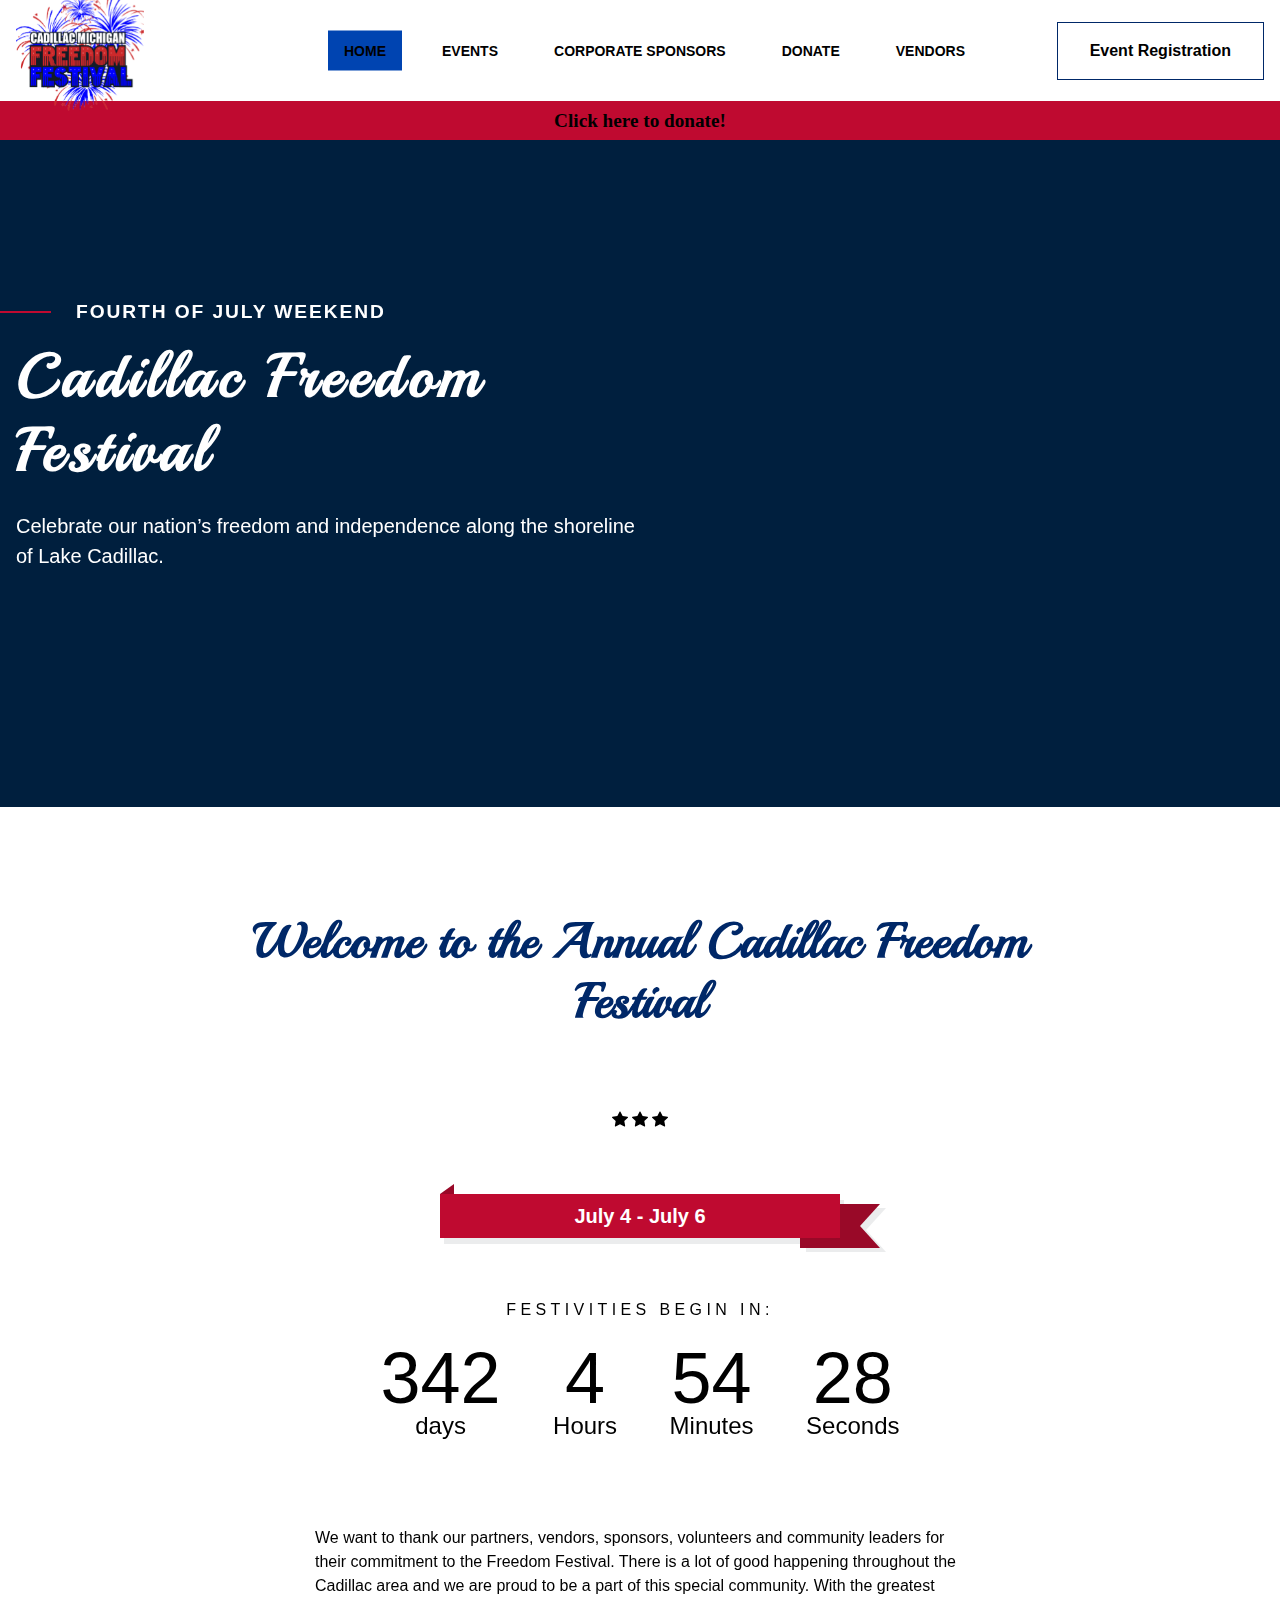
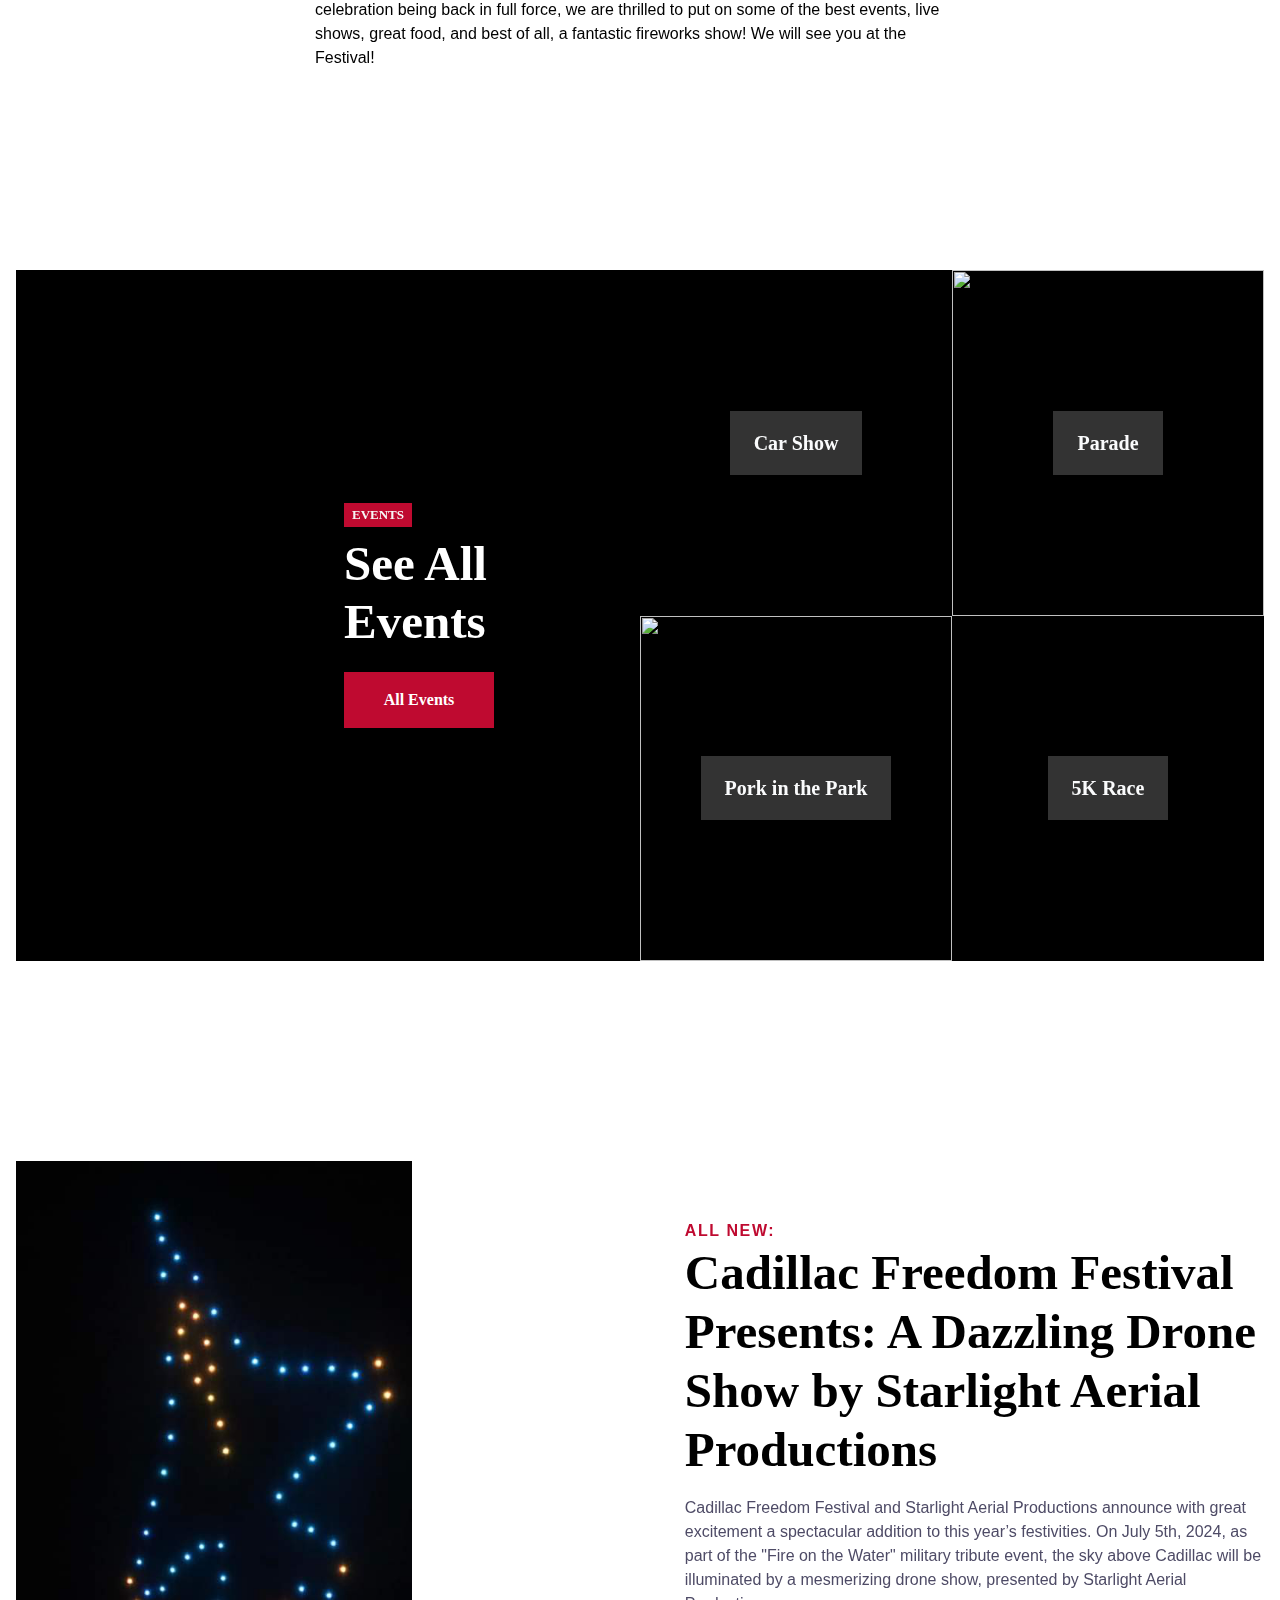
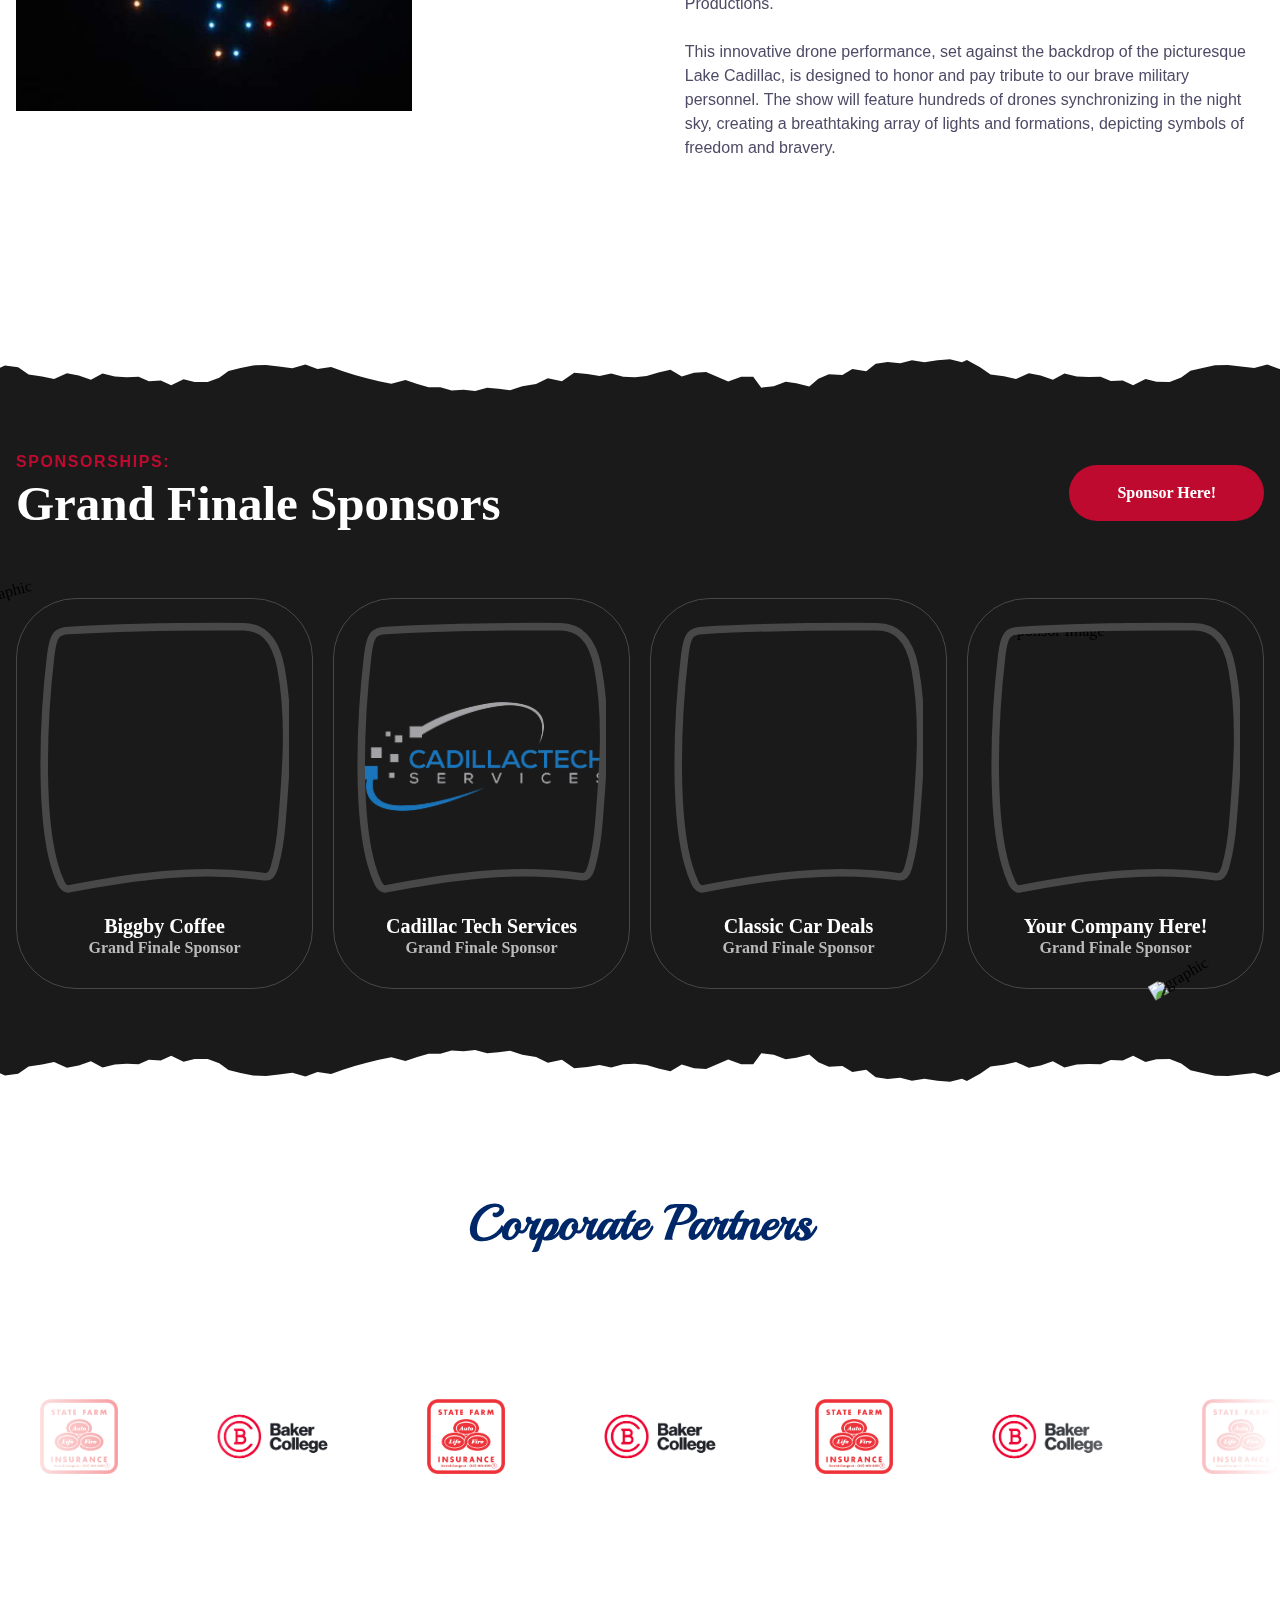
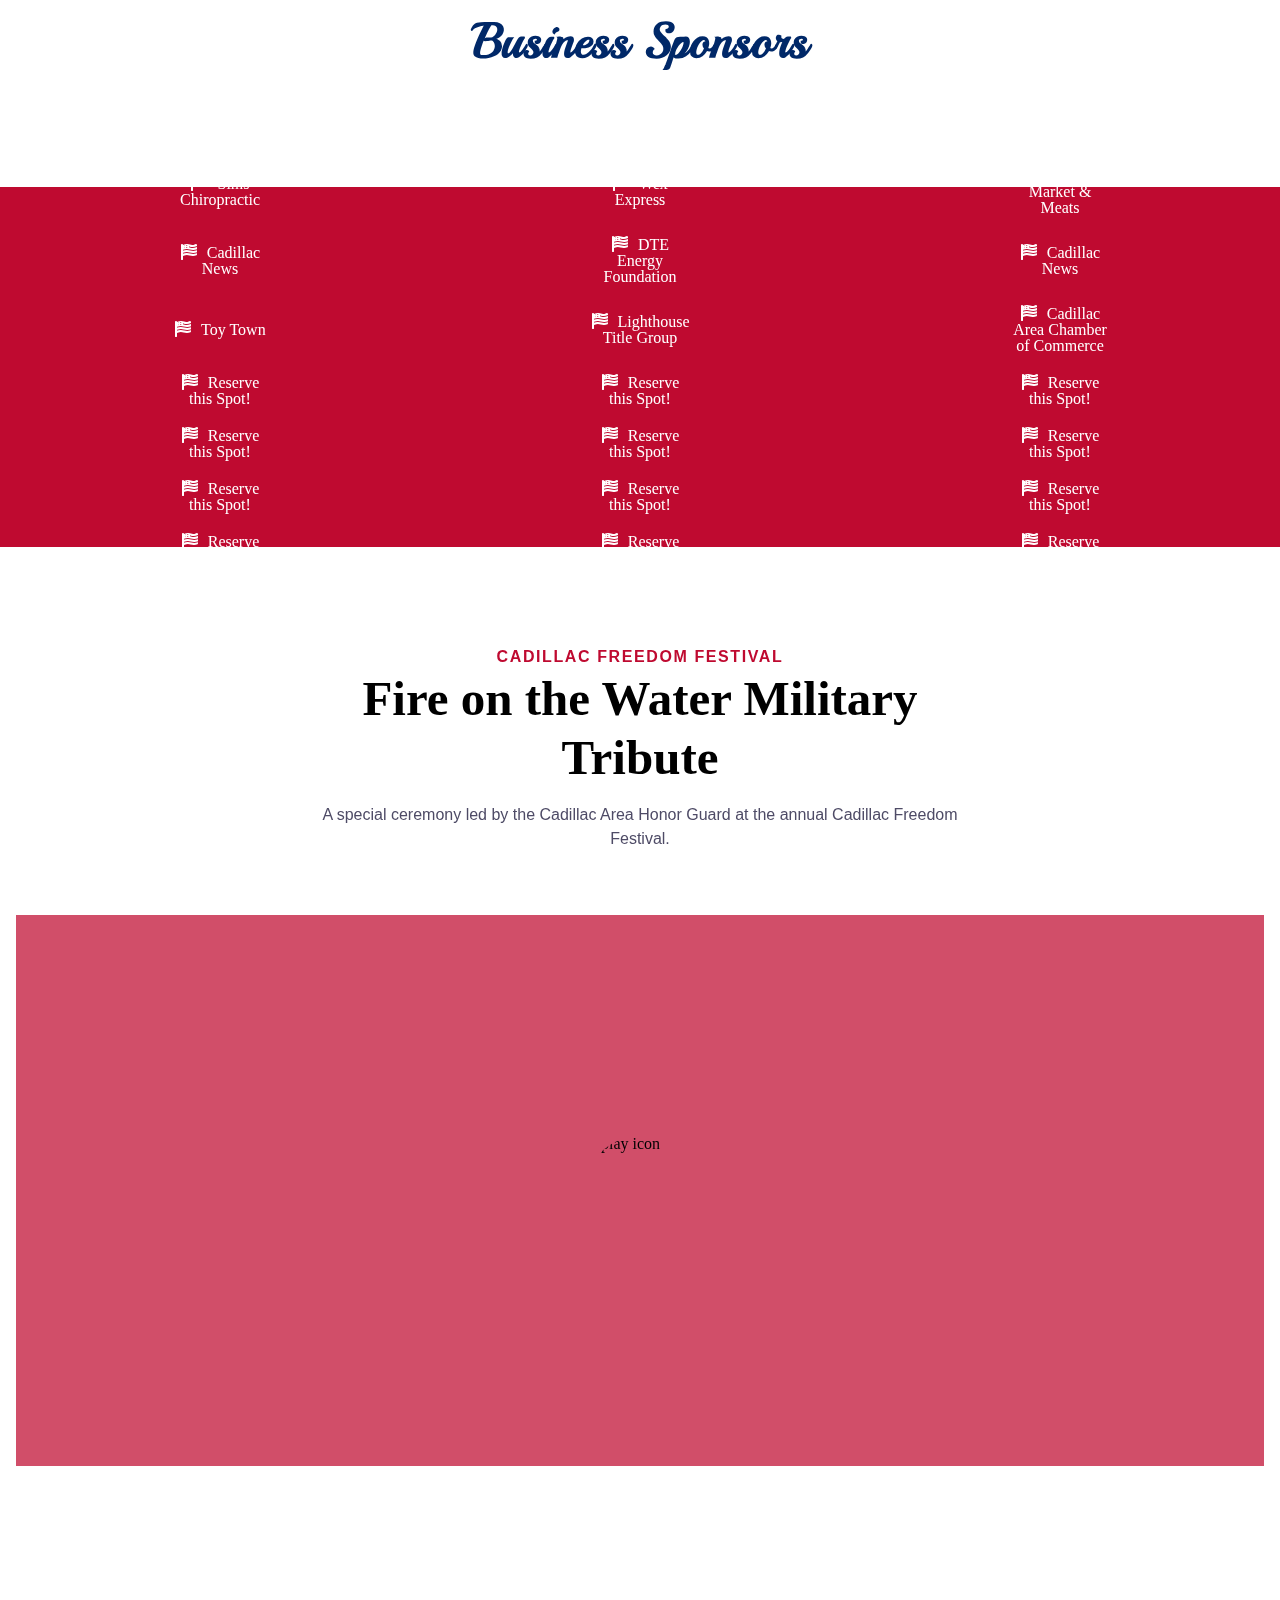
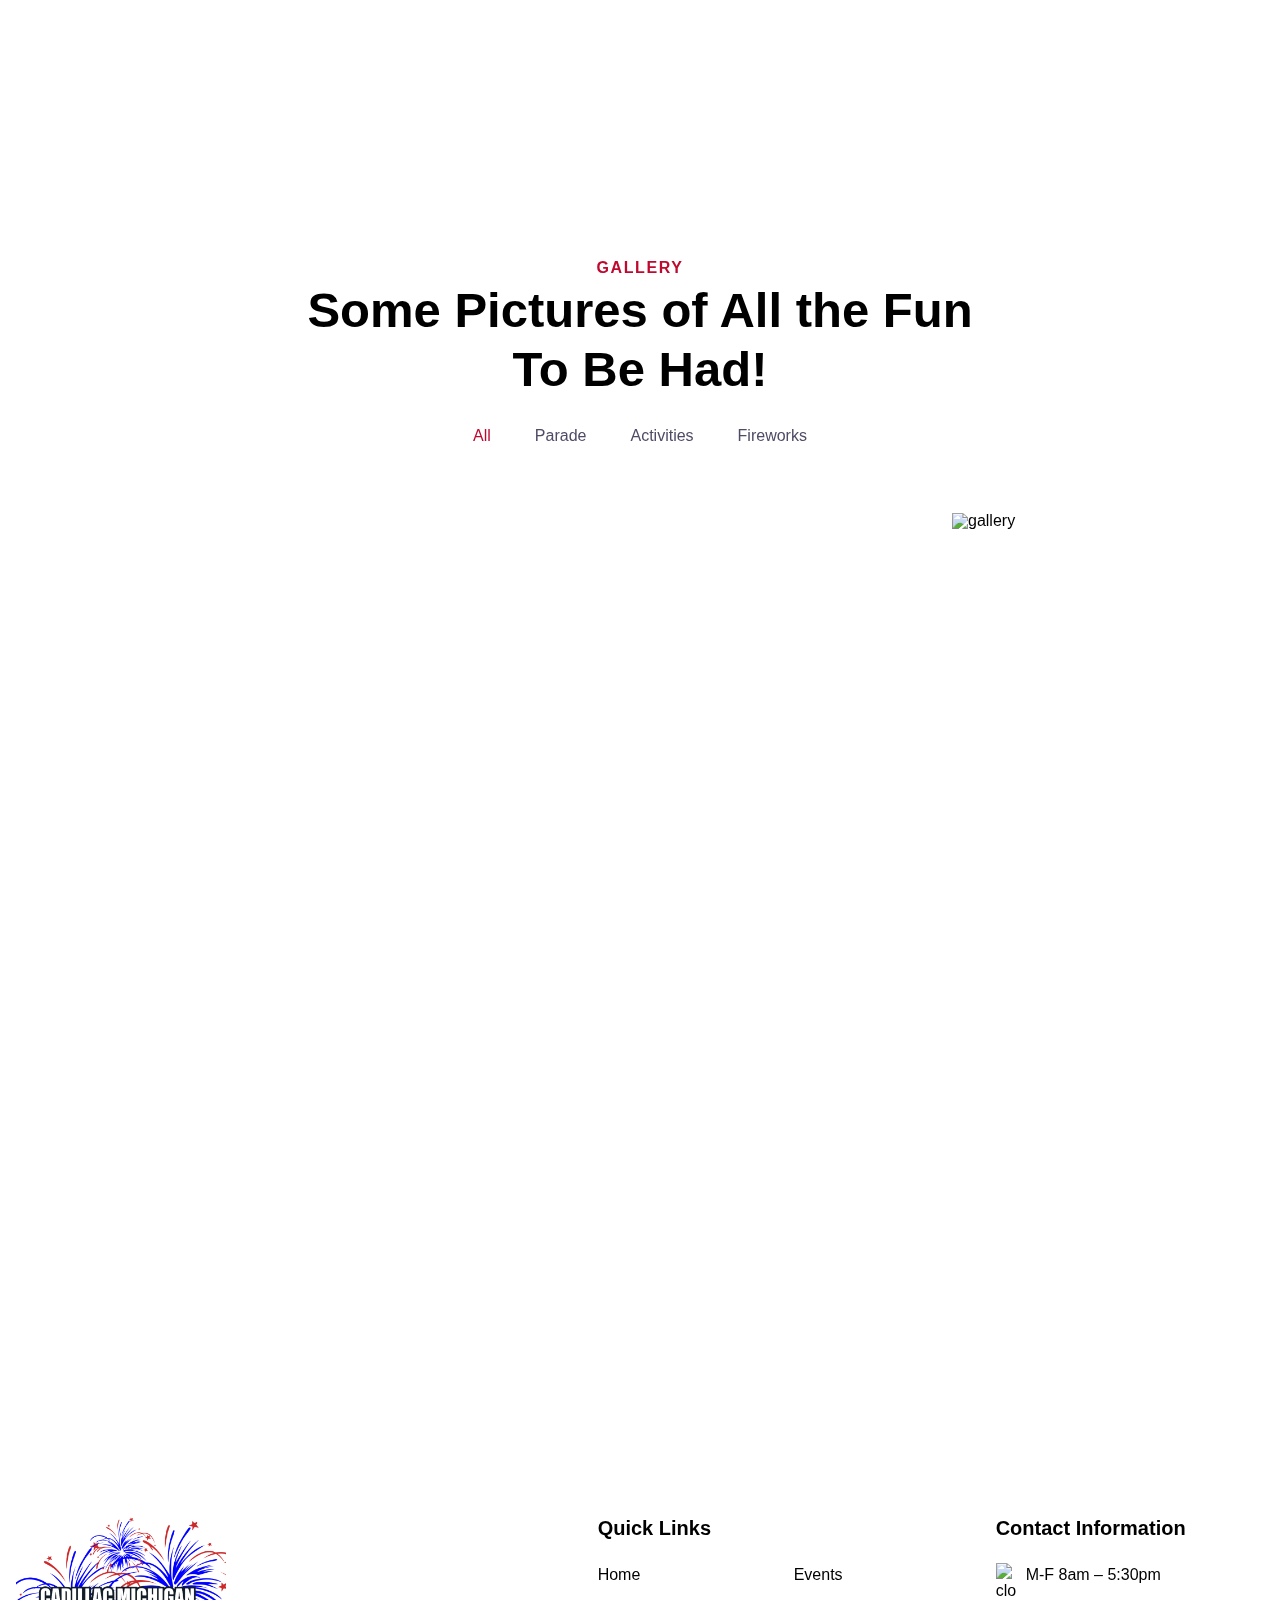
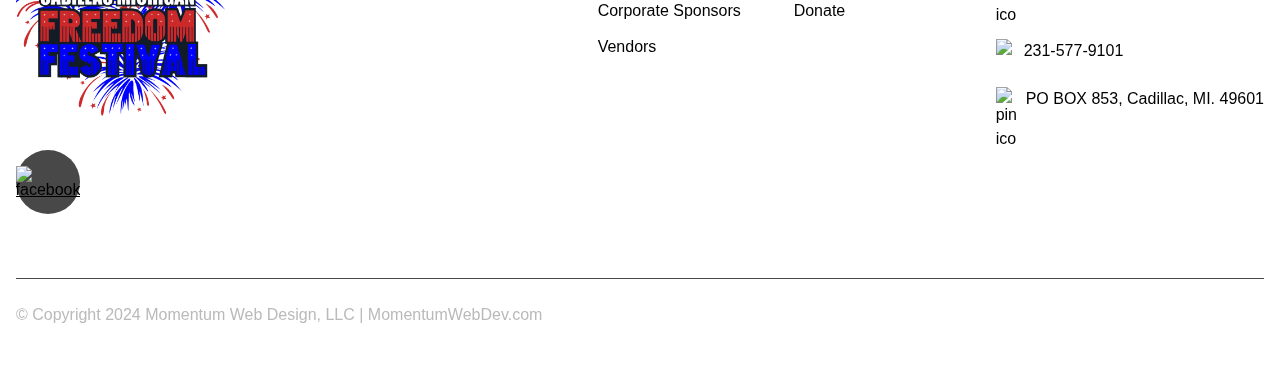
==== commit a51f7173: "update sponsors" ====
--- a/index.html
+++ b/index.html
@@ -354,15 +354,15 @@
                   <div class="cs-image-group">
                       <picture class="cs-picture">
                           <source media="(max-width: 600px)"
-                                  srcset="">
+                                  srcset="images\Classic_Car_Deals logo.jpg">
                           <source media="(min-width: 601px)"
-                                  srcset="">
+                                  srcset="images\Classic_Car_Deals logo.jpg">
                           <img decoding="async"
-                                  src=""
+                                  src="images\Classic_Car_Deals logo.jpg"
                                   alt="Sponsor Image" width="413" height="374" aria-hidden="true">
                       </picture>
                       <div class="cs-social">
-                          <a href="sponsors.html" class="cs-link" aria-label="Twitter" target="_blank" rel="noopener">
+                          <a href="https://www.classiccardeals.com" class="cs-link" aria-label="Twitter" target="_blank" rel="noopener">
                               <img class="cs-icon" aria-hidden="true" decoding="async"
                                       src="Sponsors\screen-share-svgrepo-com.svg"
                                       alt="facebook" width="22" height="22">
@@ -379,7 +379,7 @@
                       </svg>
                   </div>
                   <div class="cs-info">
-                      <span class="cs-name">Your Company Here!</span>
+                      <span class="cs-name">Classic Car Deals</span>
                       <span class="cs-job">Grand Finale Sponsor</span>
                   </div>
               </li>
@@ -494,50 +494,50 @@
     <a href="https://www.insurecadillac.com/?cmpid=yzt5_blm_0001">
       <img src="Sponsors\StateFarmSponsor_Darrick.webp"/>
     </a>
-    <a href="https://www.insurecadillac.com/?cmpid=yzt5_blm_0001">
-      <img src="Sponsors\StateFarmSponsor_Darrick.webp"/>
-    </a>
-    <a href="https://www.insurecadillac.com/?cmpid=yzt5_blm_0001">
-      <img src="Sponsors\StateFarmSponsor_Darrick.webp"/>
-    </a>
-    <a href="https://www.insurecadillac.com/?cmpid=yzt5_blm_0001">
-      <img src="Sponsors\StateFarmSponsor_Darrick.webp"/>
-    </a>
-    <a href="https://www.insurecadillac.com/?cmpid=yzt5_blm_0001">
-      <img src="Sponsors\StateFarmSponsor_Darrick.webp"/>
-    </a>
-    <a href="https://www.insurecadillac.com/?cmpid=yzt5_blm_0001">
-      <img src="Sponsors\StateFarmSponsor_Darrick.webp"/>
-    </a>
-    <a href="https://www.insurecadillac.com/?cmpid=yzt5_blm_0001">
-      <img src="Sponsors\StateFarmSponsor_Darrick.webp"/>
-    </a>
-    <a href="https://www.insurecadillac.com/?cmpid=yzt5_blm_0001">
-      <img src="Sponsors\StateFarmSponsor_Darrick.webp"/>
+    <a href="https://www.baker.edu/">
+      <img src="Sponsors\BC_PrimaryLogoLockup@2x.png"/>
+    </a>
+    <a href="https://www.insurecadillac.com/?cmpid=yzt5_blm_0001">
+      <img src="Sponsors\StateFarmSponsor_Darrick.webp"/>
+    </a>
+    <a href="https://www.baker.edu/">
+      <img src="Sponsors\BC_PrimaryLogoLockup@2x.png"/>
+    </a>
+    <a href="https://www.insurecadillac.com/?cmpid=yzt5_blm_0001">
+      <img src="Sponsors\StateFarmSponsor_Darrick.webp"/>
+    </a>
+    <a href="https://www.baker.edu/">
+      <img src="Sponsors\BC_PrimaryLogoLockup@2x.png"/>
+    </a>
+    <a href="https://www.insurecadillac.com/?cmpid=yzt5_blm_0001">
+      <img src="Sponsors\StateFarmSponsor_Darrick.webp"/>
+    </a>
+    <a href="https://www.baker.edu/">
+      <img src="Sponsors\BC_PrimaryLogoLockup@2x.png"/>
     </a>
   </div>
 
   <div class="logos-slide">
-    <a href="https://www.insurecadillac.com/?cmpid=yzt5_blm_0001">
-      <img src="Sponsors\StateFarmSponsor_Darrick.webp"/>
-    </a>
-    <a href="https://www.insurecadillac.com/?cmpid=yzt5_blm_0001">
-      <img src="Sponsors\StateFarmSponsor_Darrick.webp"/>
-    </a>
-    <a href="https://www.insurecadillac.com/?cmpid=yzt5_blm_0001">
-      <img src="Sponsors\StateFarmSponsor_Darrick.webp"/>
-    </a>
-    <a href="https://www.insurecadillac.com/?cmpid=yzt5_blm_0001">
-      <img src="Sponsors\StateFarmSponsor_Darrick.webp"/>
-    </a>
-    <a href="https://www.insurecadillac.com/?cmpid=yzt5_blm_0001">
-      <img src="Sponsors\StateFarmSponsor_Darrick.webp"/>
-    </a>
-    <a href="https://www.insurecadillac.com/?cmpid=yzt5_blm_0001">
-      <img src="Sponsors\StateFarmSponsor_Darrick.webp"/>
-    </a>
-    <a href="https://www.insurecadillac.com/?cmpid=yzt5_blm_0001">
-      <img src="Sponsors\StateFarmSponsor_Darrick.webp"/>
+    <a href="https://www.baker.edu/">
+      <img src="Sponsors\BC_PrimaryLogoLockup@2x.png"/>
+    </a>
+    <a href="https://www.insurecadillac.com/?cmpid=yzt5_blm_0001">
+      <img src="Sponsors\StateFarmSponsor_Darrick.webp"/>
+    </a>
+    <a href="https://www.baker.edu/">
+      <img src="Sponsors\BC_PrimaryLogoLockup@2x.png"/>
+    </a>
+    <a href="https://www.insurecadillac.com/?cmpid=yzt5_blm_0001">
+      <img src="Sponsors\StateFarmSponsor_Darrick.webp"/>
+    </a>
+    <a href="https://www.baker.edu/">
+      <img src="Sponsors\BC_PrimaryLogoLockup@2x.png"/>
+    </a>
+    <a href="https://www.insurecadillac.com/?cmpid=yzt5_blm_0001">
+      <img src="Sponsors\StateFarmSponsor_Darrick.webp"/>
+    </a>
+    <a href="https://www.baker.edu/">
+      <img src="Sponsors\BC_PrimaryLogoLockup@2x.png"/>
     </a>
     <a href="https://www.insurecadillac.com/?cmpid=yzt5_blm_0001">
       <img src="Sponsors\StateFarmSponsor_Darrick.webp"/>
@@ -548,50 +548,50 @@
     <a href="https://www.insurecadillac.com/?cmpid=yzt5_blm_0001">
       <img src="Sponsors\StateFarmSponsor_Darrick.webp"/>
     </a>
-    <a href="https://www.insurecadillac.com/?cmpid=yzt5_blm_0001">
-      <img src="Sponsors\StateFarmSponsor_Darrick.webp"/>
-    </a>
-    <a href="https://www.insurecadillac.com/?cmpid=yzt5_blm_0001">
-      <img src="Sponsors\StateFarmSponsor_Darrick.webp"/>
-    </a>
-    <a href="https://www.insurecadillac.com/?cmpid=yzt5_blm_0001">
-      <img src="Sponsors\StateFarmSponsor_Darrick.webp"/>
-    </a>
-    <a href="https://www.insurecadillac.com/?cmpid=yzt5_blm_0001">
-      <img src="Sponsors\StateFarmSponsor_Darrick.webp"/>
-    </a>
-    <a href="https://www.insurecadillac.com/?cmpid=yzt5_blm_0001">
-      <img src="Sponsors\StateFarmSponsor_Darrick.webp"/>
-    </a>
-    <a href="https://www.insurecadillac.com/?cmpid=yzt5_blm_0001">
-      <img src="Sponsors\StateFarmSponsor_Darrick.webp"/>
-    </a>
-    <a href="https://www.insurecadillac.com/?cmpid=yzt5_blm_0001">
-      <img src="Sponsors\StateFarmSponsor_Darrick.webp"/>
+    <a href="https://www.baker.edu/">
+      <img src="Sponsors\BC_PrimaryLogoLockup@2x.png"/>
+    </a>
+    <a href="https://www.insurecadillac.com/?cmpid=yzt5_blm_0001">
+      <img src="Sponsors\StateFarmSponsor_Darrick.webp"/>
+    </a>
+    <a href="https://www.baker.edu/">
+      <img src="Sponsors\BC_PrimaryLogoLockup@2x.png"/>
+    </a>
+    <a href="https://www.insurecadillac.com/?cmpid=yzt5_blm_0001">
+      <img src="Sponsors\StateFarmSponsor_Darrick.webp"/>
+    </a>
+    <a href="https://www.baker.edu/">
+      <img src="Sponsors\BC_PrimaryLogoLockup@2x.png"/>
+    </a>
+    <a href="https://www.insurecadillac.com/?cmpid=yzt5_blm_0001">
+      <img src="Sponsors\StateFarmSponsor_Darrick.webp"/>
+    </a>
+    <a href="https://www.baker.edu/">
+      <img src="Sponsors\BC_PrimaryLogoLockup@2x.png"/>
     </a>
   </div>
-  
+
   <div class="logos-slide">
-    <a href="https://www.insurecadillac.com/?cmpid=yzt5_blm_0001">
-      <img src="Sponsors\StateFarmSponsor_Darrick.webp"/>
-    </a>
-    <a href="https://www.insurecadillac.com/?cmpid=yzt5_blm_0001">
-      <img src="Sponsors\StateFarmSponsor_Darrick.webp"/>
-    </a>
-    <a href="https://www.insurecadillac.com/?cmpid=yzt5_blm_0001">
-      <img src="Sponsors\StateFarmSponsor_Darrick.webp"/>
-    </a>
-    <a href="https://www.insurecadillac.com/?cmpid=yzt5_blm_0001">
-      <img src="Sponsors\StateFarmSponsor_Darrick.webp"/>
-    </a>
-    <a href="https://www.insurecadillac.com/?cmpid=yzt5_blm_0001">
-      <img src="Sponsors\StateFarmSponsor_Darrick.webp"/>
-    </a>
-    <a href="https://www.insurecadillac.com/?cmpid=yzt5_blm_0001">
-      <img src="Sponsors\StateFarmSponsor_Darrick.webp"/>
-    </a>
-    <a href="https://www.insurecadillac.com/?cmpid=yzt5_blm_0001">
-      <img src="Sponsors\StateFarmSponsor_Darrick.webp"/>
+    <a href="https://www.baker.edu/">
+      <img src="Sponsors\BC_PrimaryLogoLockup@2x.png"/>
+    </a>
+    <a href="https://www.insurecadillac.com/?cmpid=yzt5_blm_0001">
+      <img src="Sponsors\StateFarmSponsor_Darrick.webp"/>
+    </a>
+    <a href="https://www.baker.edu/">
+      <img src="Sponsors\BC_PrimaryLogoLockup@2x.png"/>
+    </a>
+    <a href="https://www.insurecadillac.com/?cmpid=yzt5_blm_0001">
+      <img src="Sponsors\StateFarmSponsor_Darrick.webp"/>
+    </a>
+    <a href="https://www.baker.edu/">
+      <img src="Sponsors\BC_PrimaryLogoLockup@2x.png"/>
+    </a>
+    <a href="https://www.insurecadillac.com/?cmpid=yzt5_blm_0001">
+      <img src="Sponsors\StateFarmSponsor_Darrick.webp"/>
+    </a>
+    <a href="https://www.baker.edu/">
+      <img src="Sponsors\BC_PrimaryLogoLockup@2x.png"/>
     </a>
     <a href="https://www.insurecadillac.com/?cmpid=yzt5_blm_0001">
       <img src="Sponsors\StateFarmSponsor_Darrick.webp"/>
--- a/style.css
+++ b/style.css
@@ -4423,3 +4423,8 @@
   top:0.7em;
   right:-2.3em;
 }
+
+
+.logos-slide a, .logos-slide a:visited {
+  text-decoration: none;
+}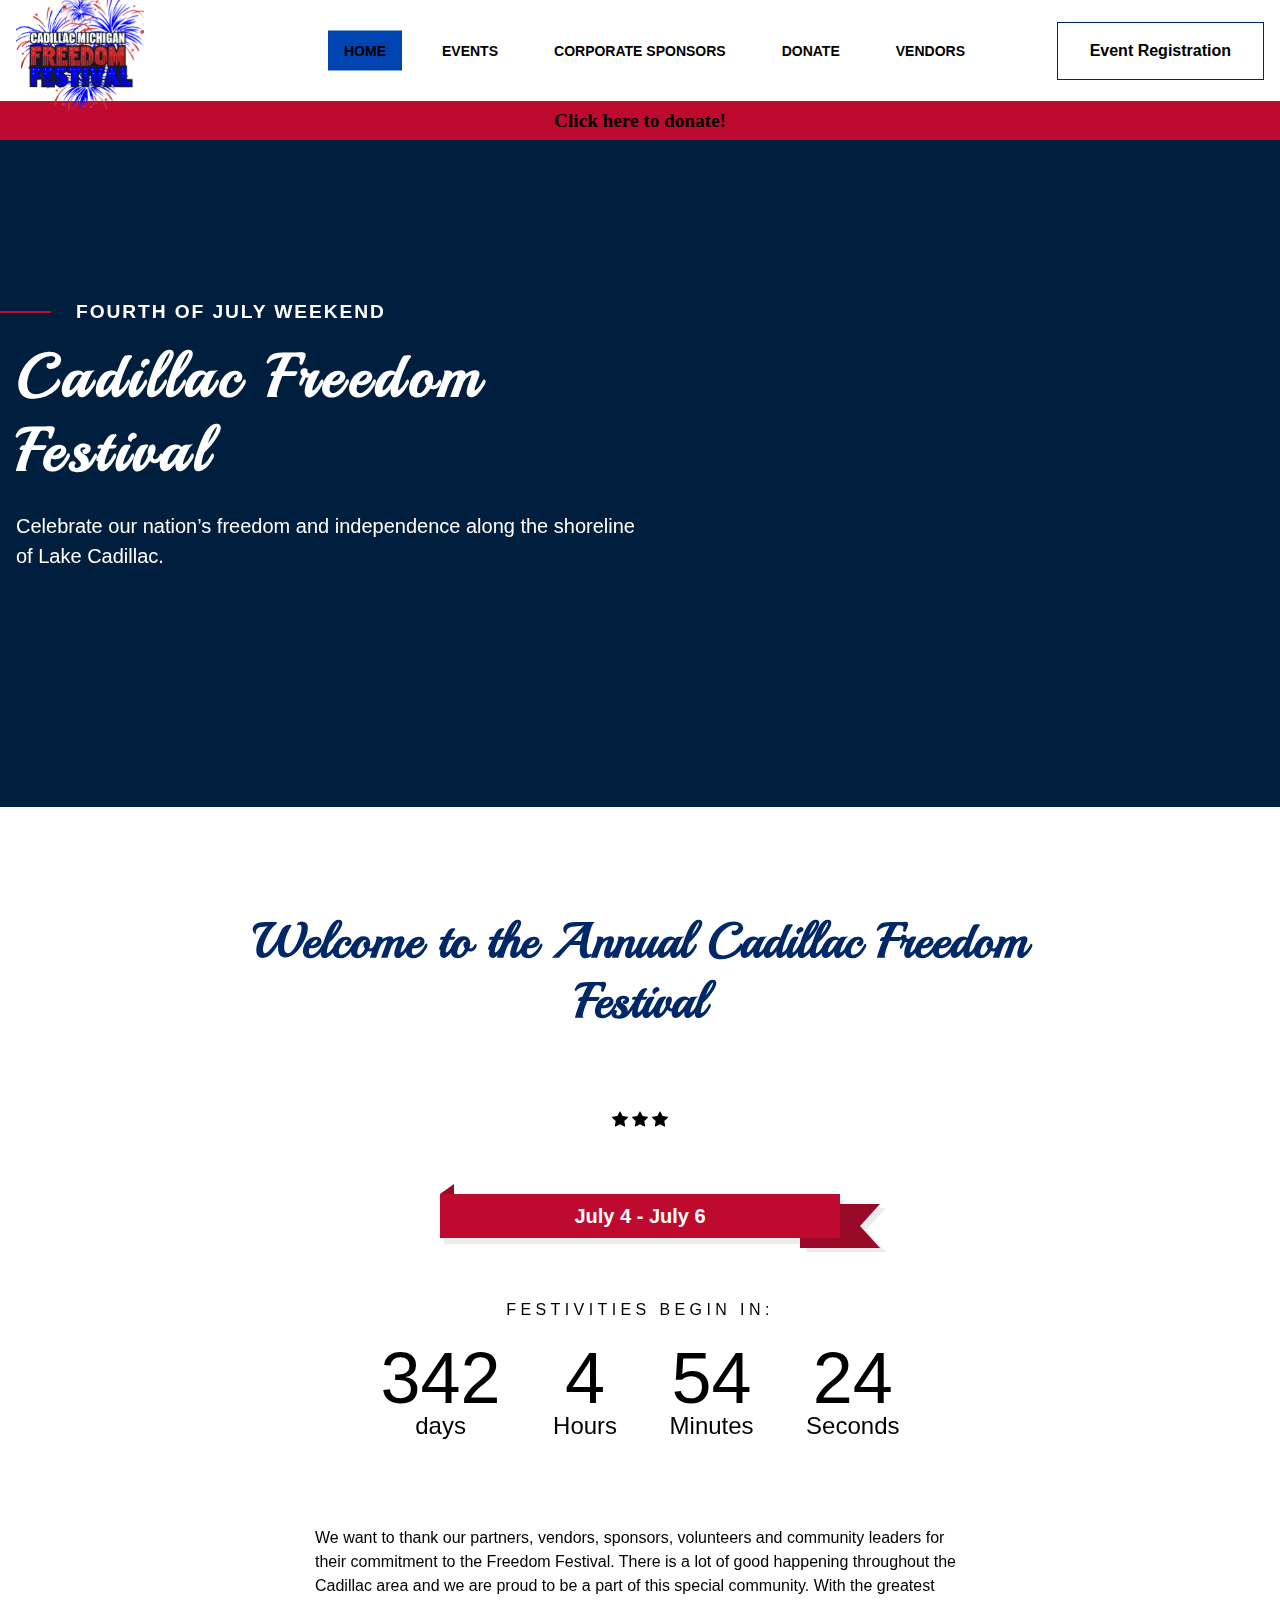
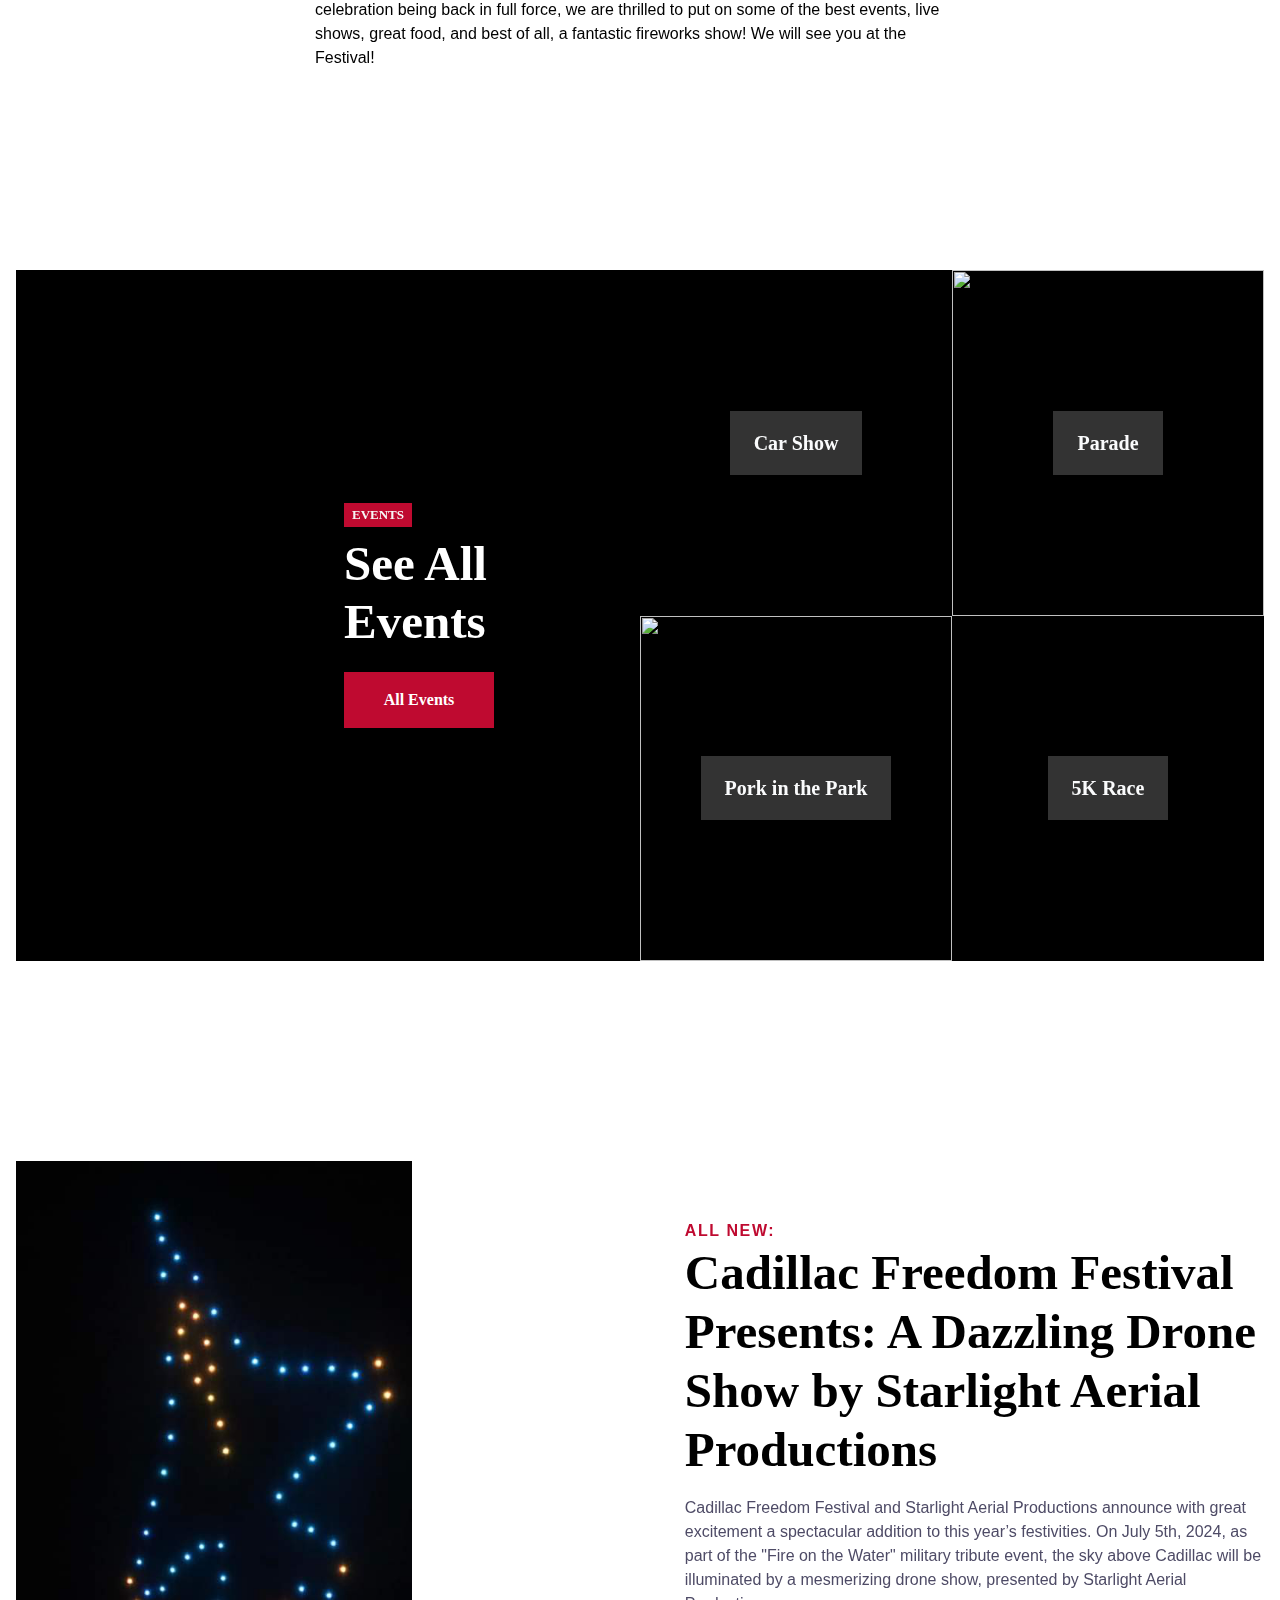
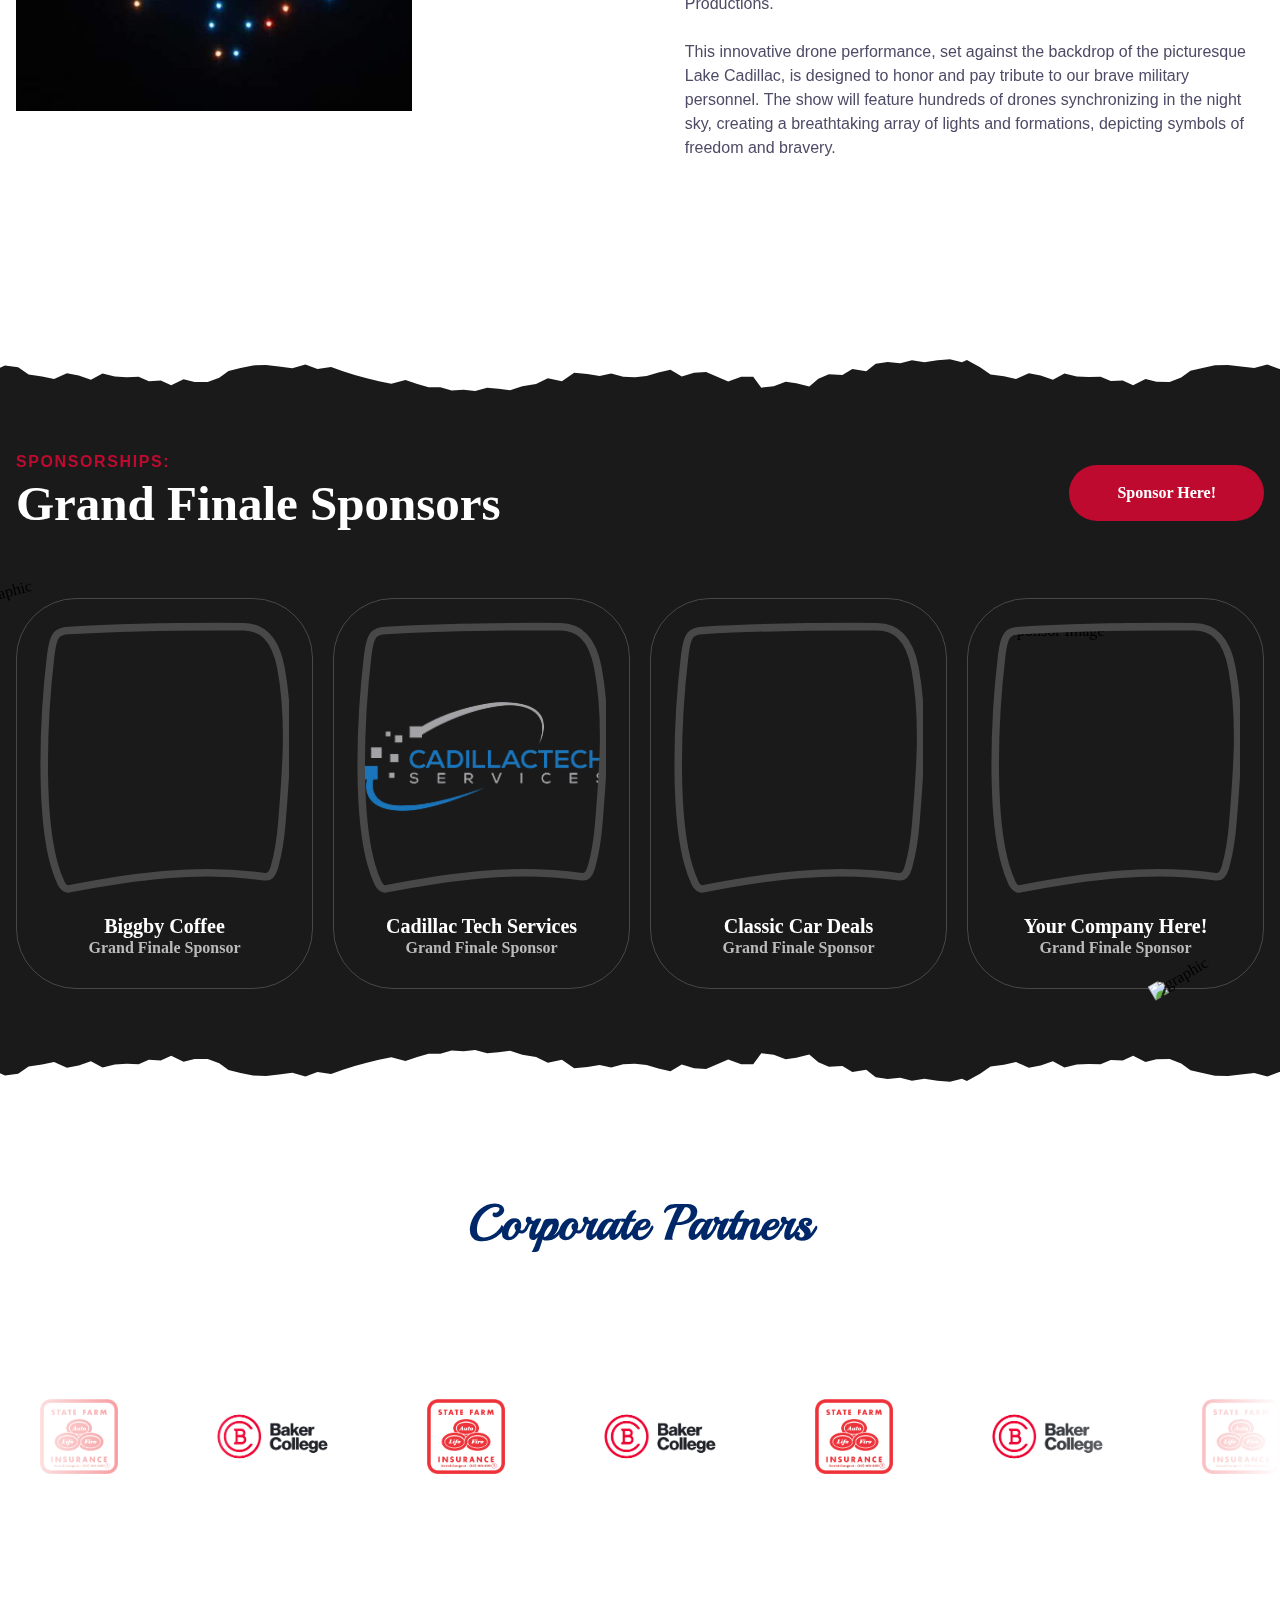
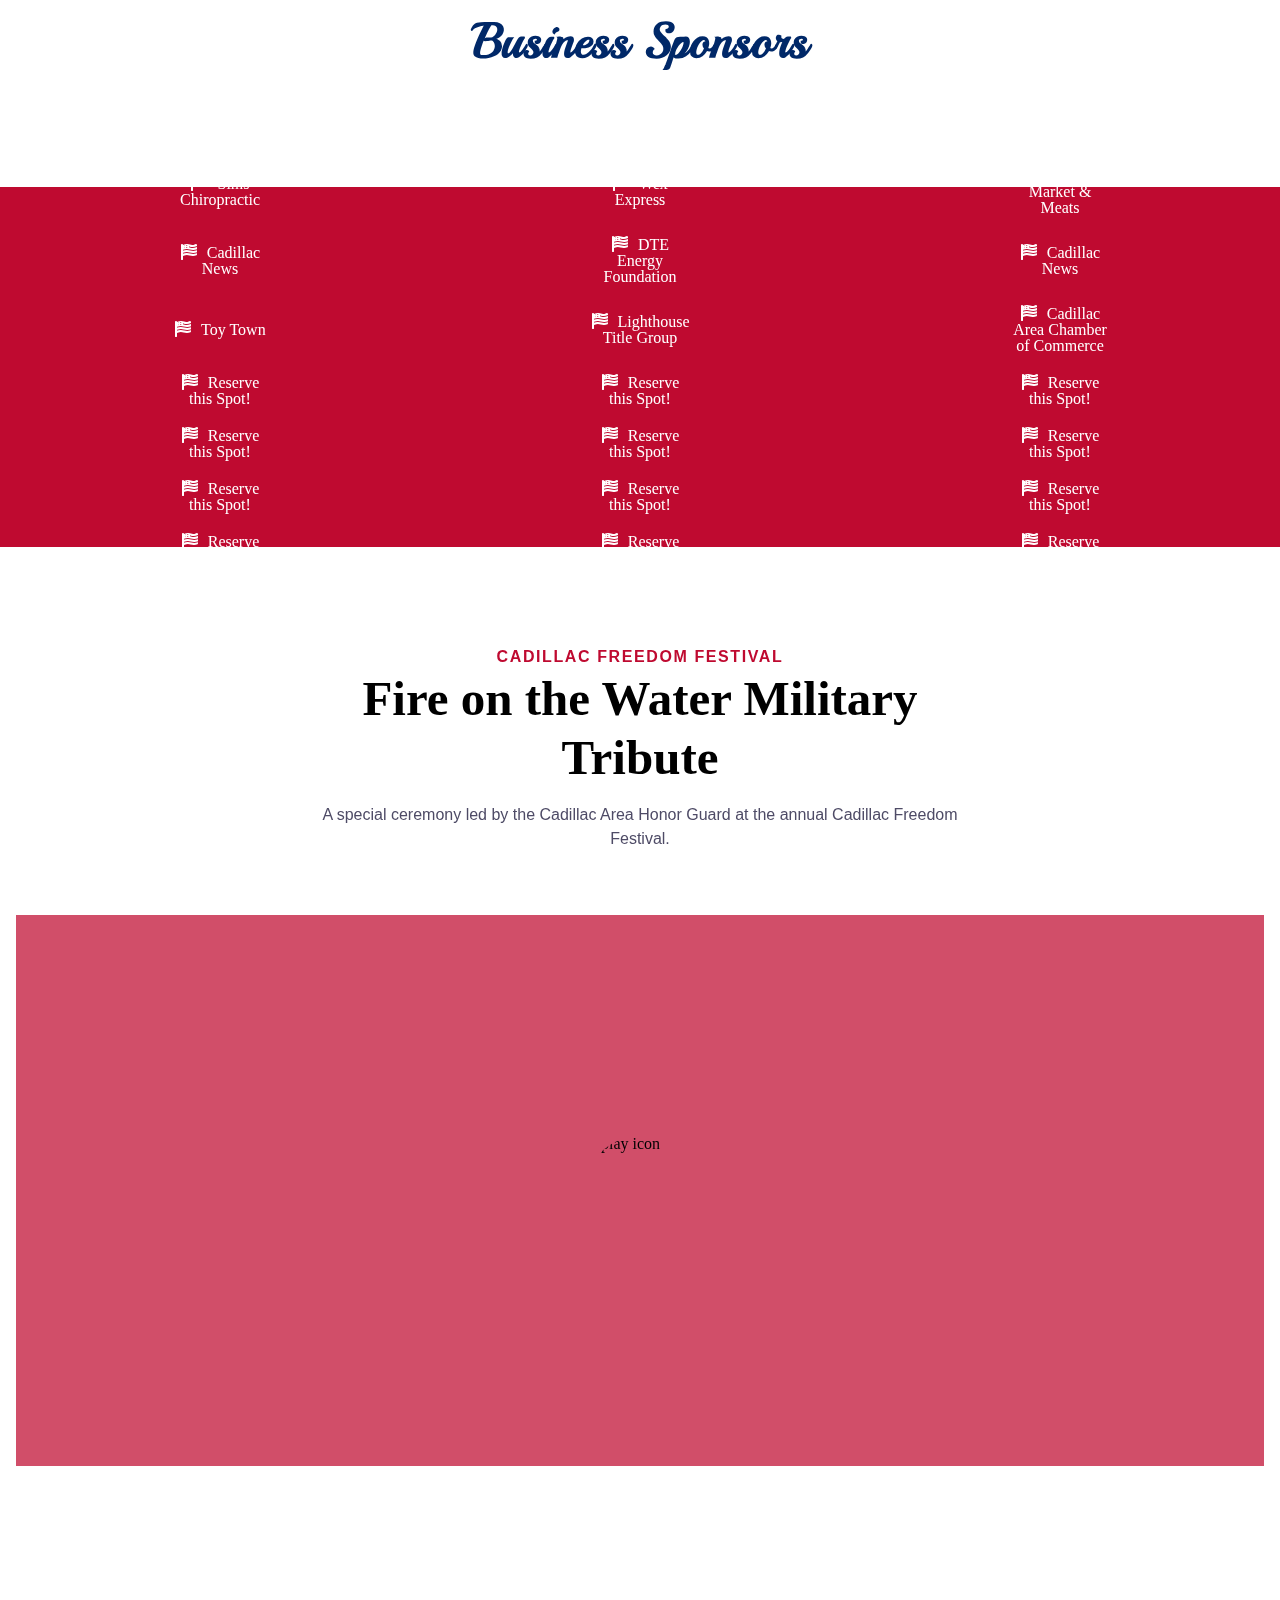
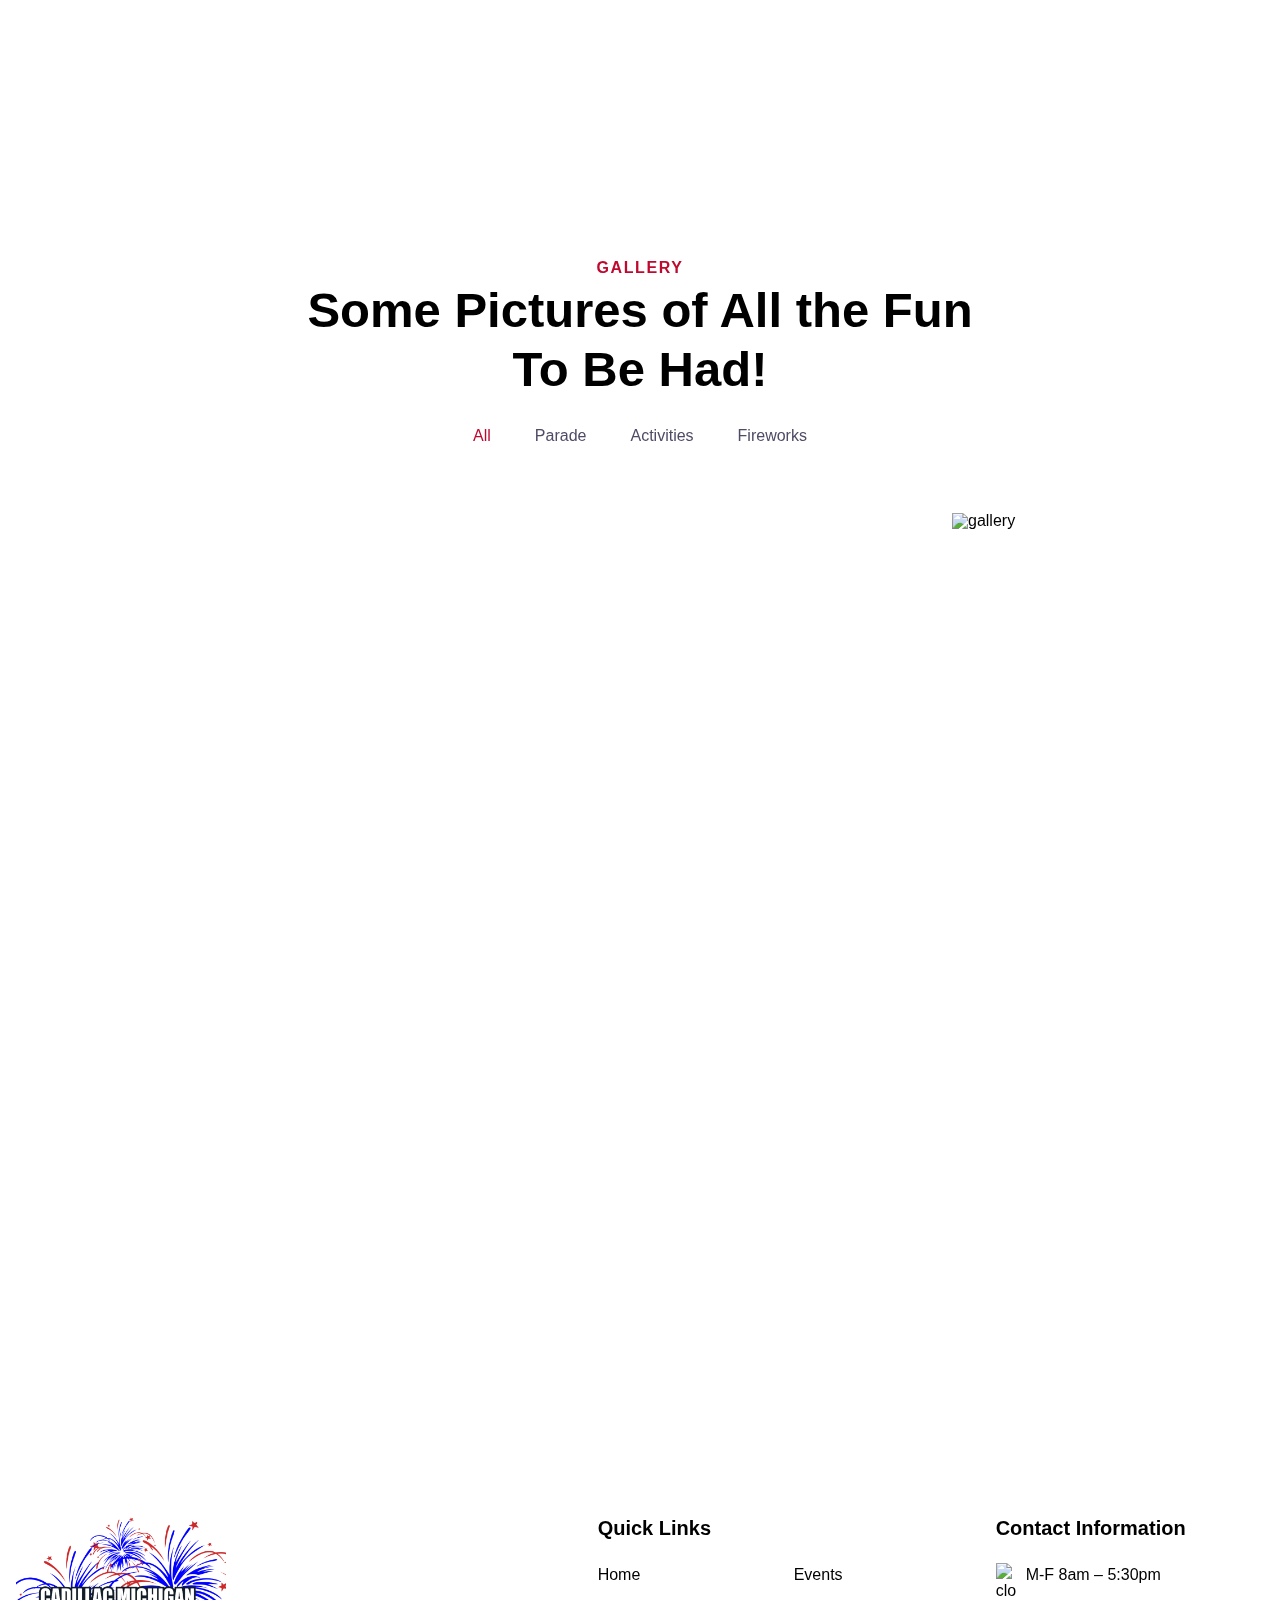
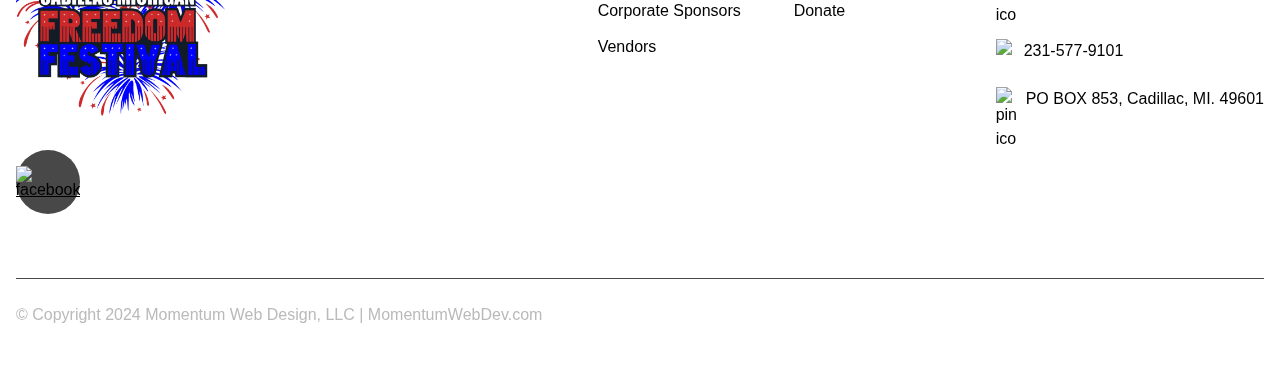
==== commit 58466ae2: "events map" ====
--- a/index.html
+++ b/index.html
@@ -653,6 +653,7 @@
 </div>
     </section>
 
+
 <!-- ============================================ -->
 <!--                   Video                      -->
 <!-- ============================================ -->
--- a/style.css
+++ b/style.css
@@ -4427,4 +4427,109 @@
 
 .logos-slide a, .logos-slide a:visited {
   text-decoration: none;
+}
+
+
+.floating-social-media {
+  position: fixed;
+  bottom: 20px;
+  right: 20px;
+  display: flex;
+  flex-direction: column;
+  align-items: center;
+  gap: 10px; /* Adjust the space between icons */
+  z-index: 1000; /* Ensures it stays on top of other content */
+}
+
+.floating-social-media a {
+  display: block;
+}
+
+.floating-social-media img {
+  width: 60px; /* Adjust size as needed */
+  height: auto;
+  transition: transform 0.3s ease;
+}
+
+.floating-social-media a:hover img {
+  transform: scale(1.1); /* Slight zoom on hover */
+}
+
+
+/* Style the tab */
+.tab {
+  display: flex;
+  justify-content: center;
+  overflow: hidden;
+  border: 1px solid #ccc;
+  background-color: #f1f1f1;
+}
+
+/* Style the buttons inside the tab */
+.tab button {
+  background-color: inherit;
+  border: none;
+  outline: none;
+  cursor: pointer;
+  padding: 14px 16px;
+  transition: 0.3s;
+  font-size: 17px;
+}
+
+/* Change background color of buttons on hover */
+.tab button:hover {
+  background-color: #ddd;
+}
+
+/* Create an active/current tablink class */
+.tab button.active {
+  background-color: #ccc;
+}
+
+/* Style the tab content */
+.tabcontent {
+  display: none;
+  padding: 6px 12px;
+  border: 1px solid #ccc;
+  border-top: none;
+  text-align: center;
+}
+
+/* Center content within the tab */
+.tabcontent > * {
+  margin: 0 auto;
+  display: block;
+}
+
+/* Make images responsive */
+.tabcontent img {
+  max-width: 100%;
+  height: auto;
+  display: block;
+  margin: 0 auto;
+}
+
+/* Style for the map section title */
+.map-section-title h2 {
+  text-align: center;
+  font-size: 24px;
+  color: #333;
+  margin-bottom: 20px;
+  padding-top: 20px;
+}
+
+/* Media query for devices with less than 600px width */
+@media screen and (max-width: 600px) {
+  .tab button {
+      padding: 10px 12px;
+      font-size: 14px;
+  }
+
+  .tab {
+      flex-direction: column;
+  }
+
+  .tabcontent {
+      padding: 10px;
+  }
 }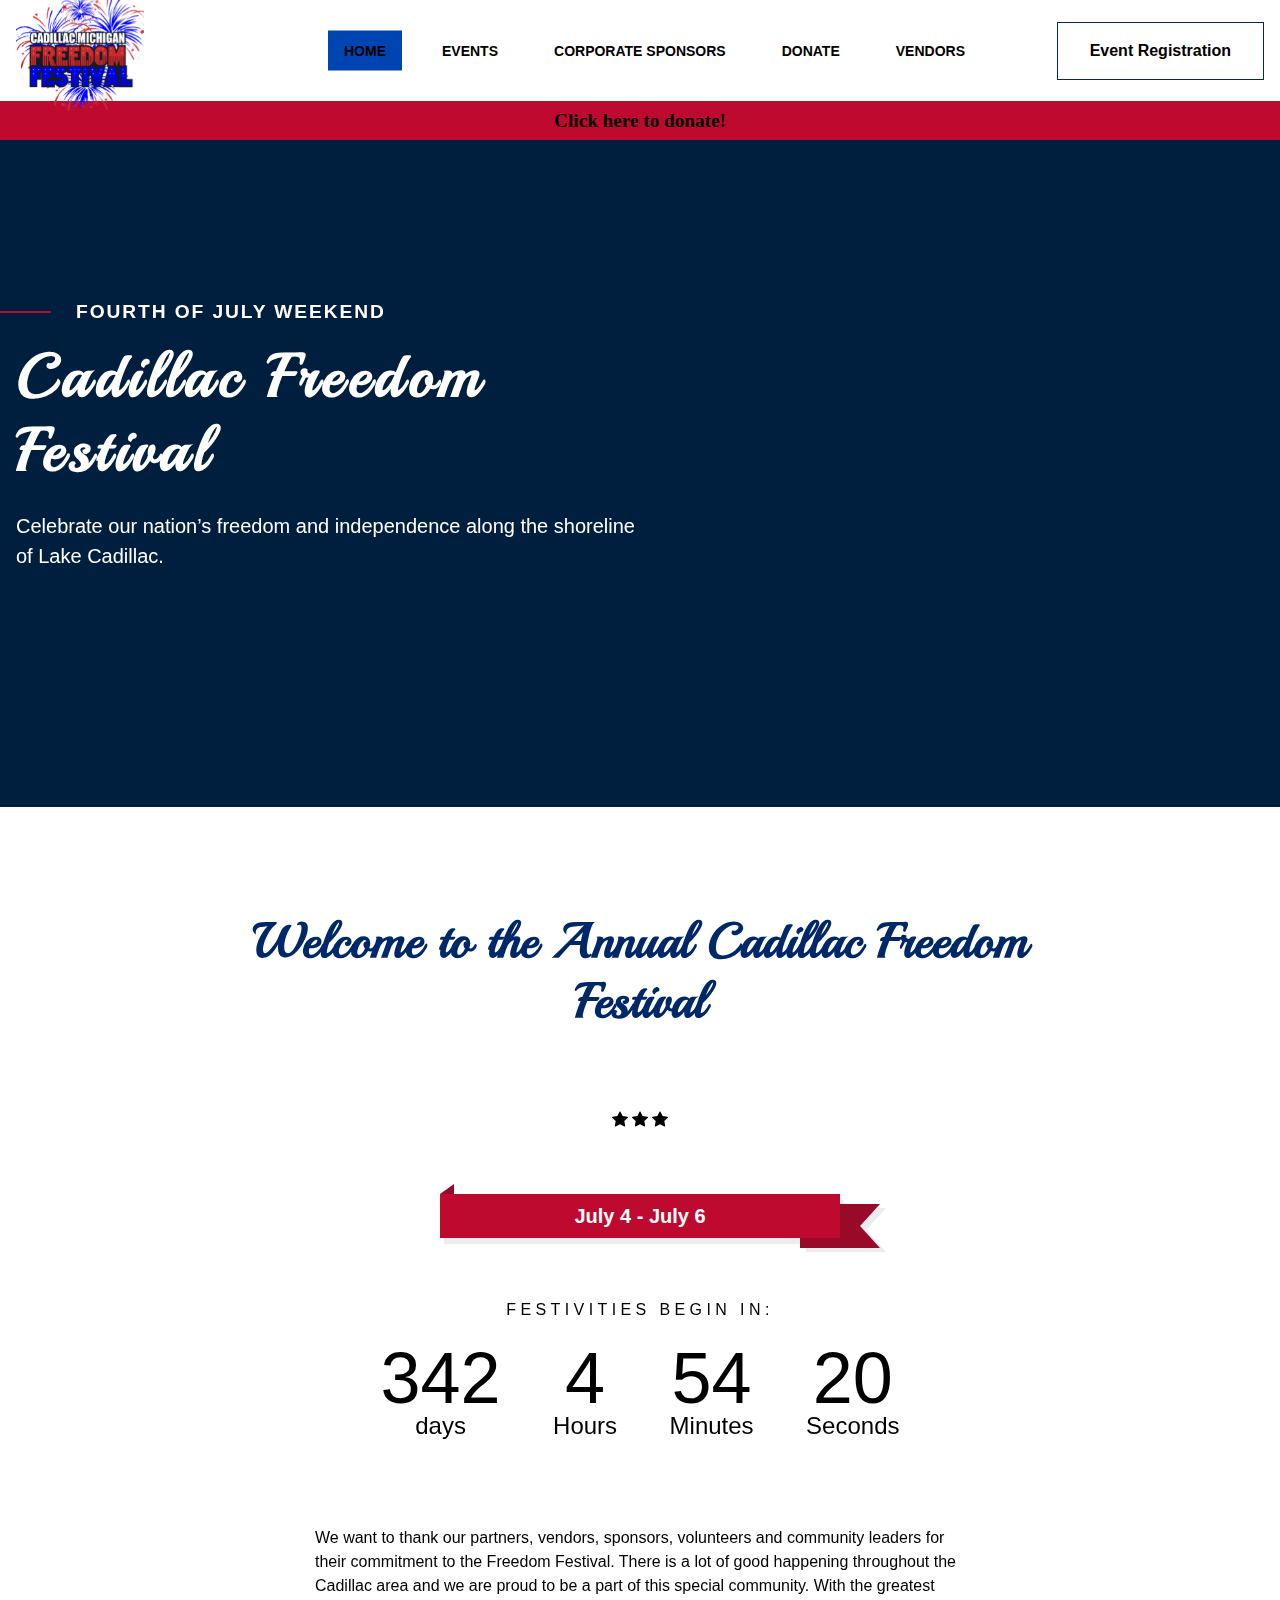
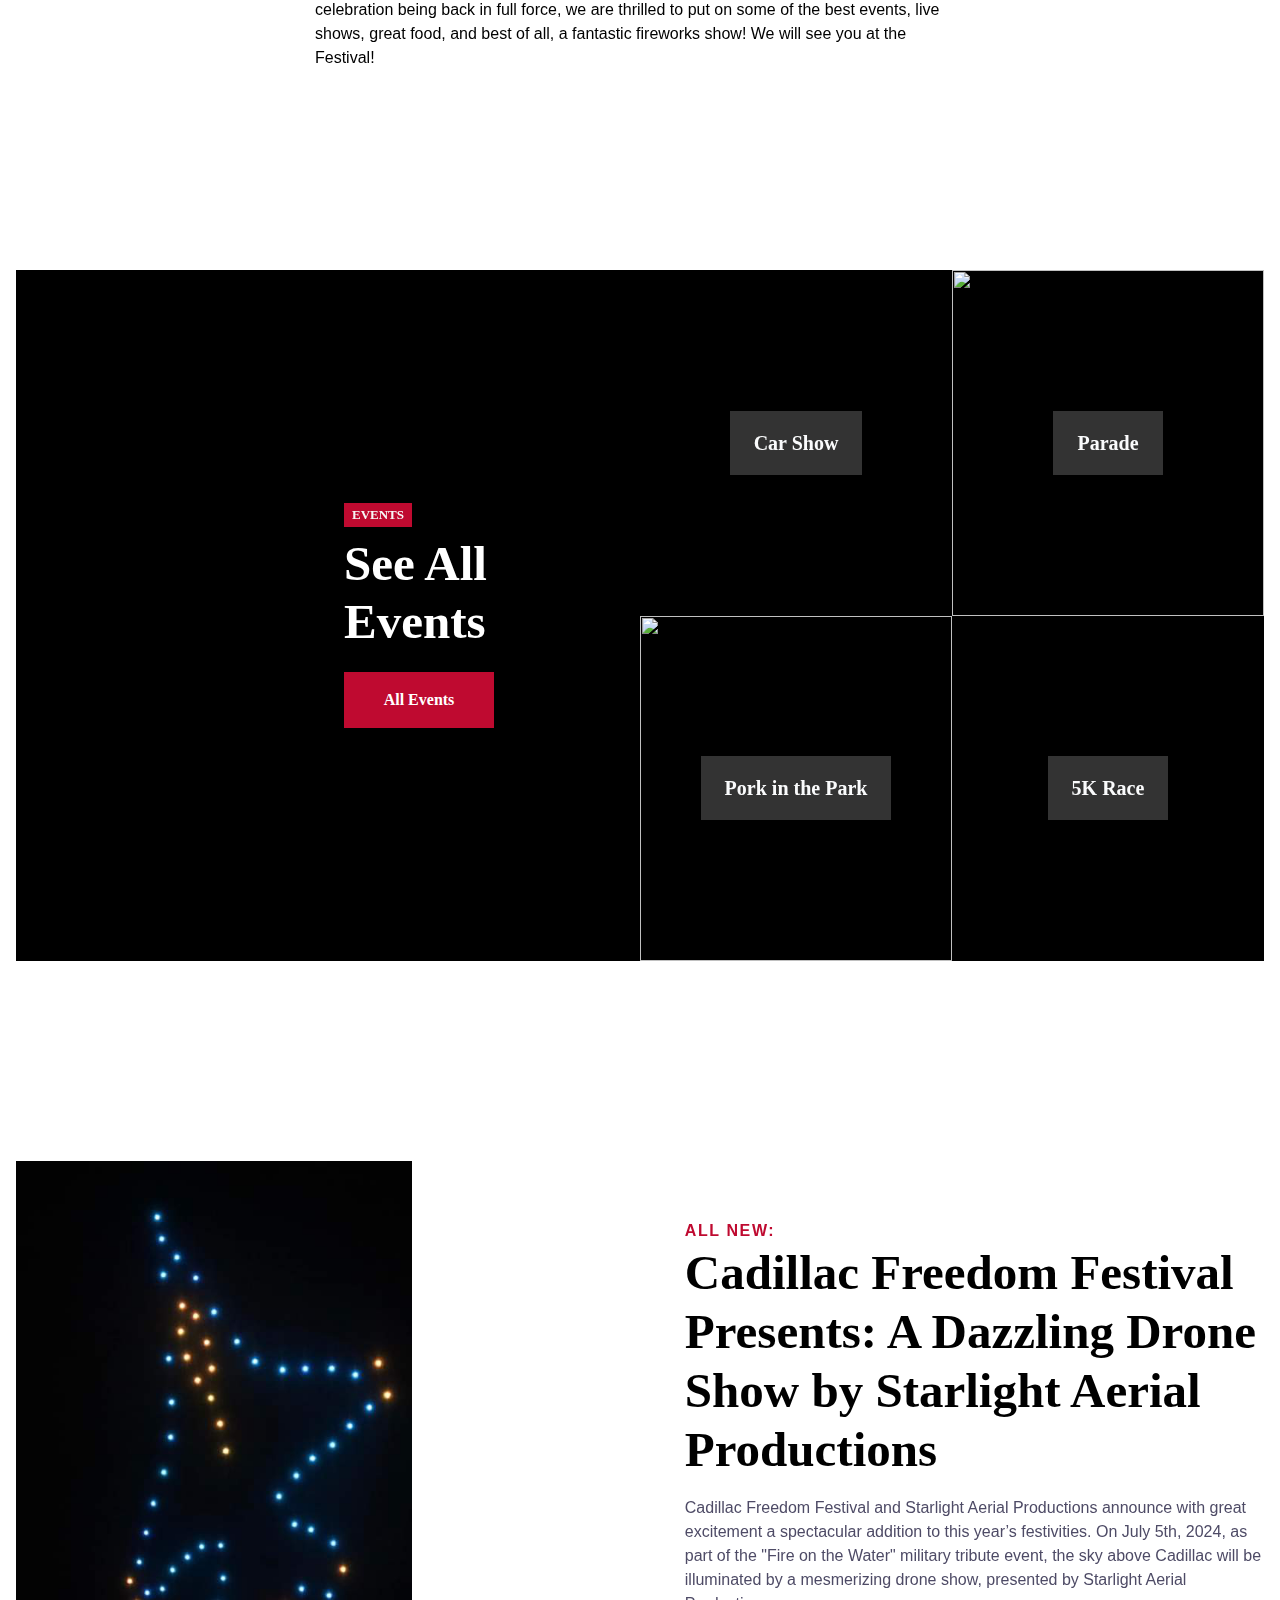
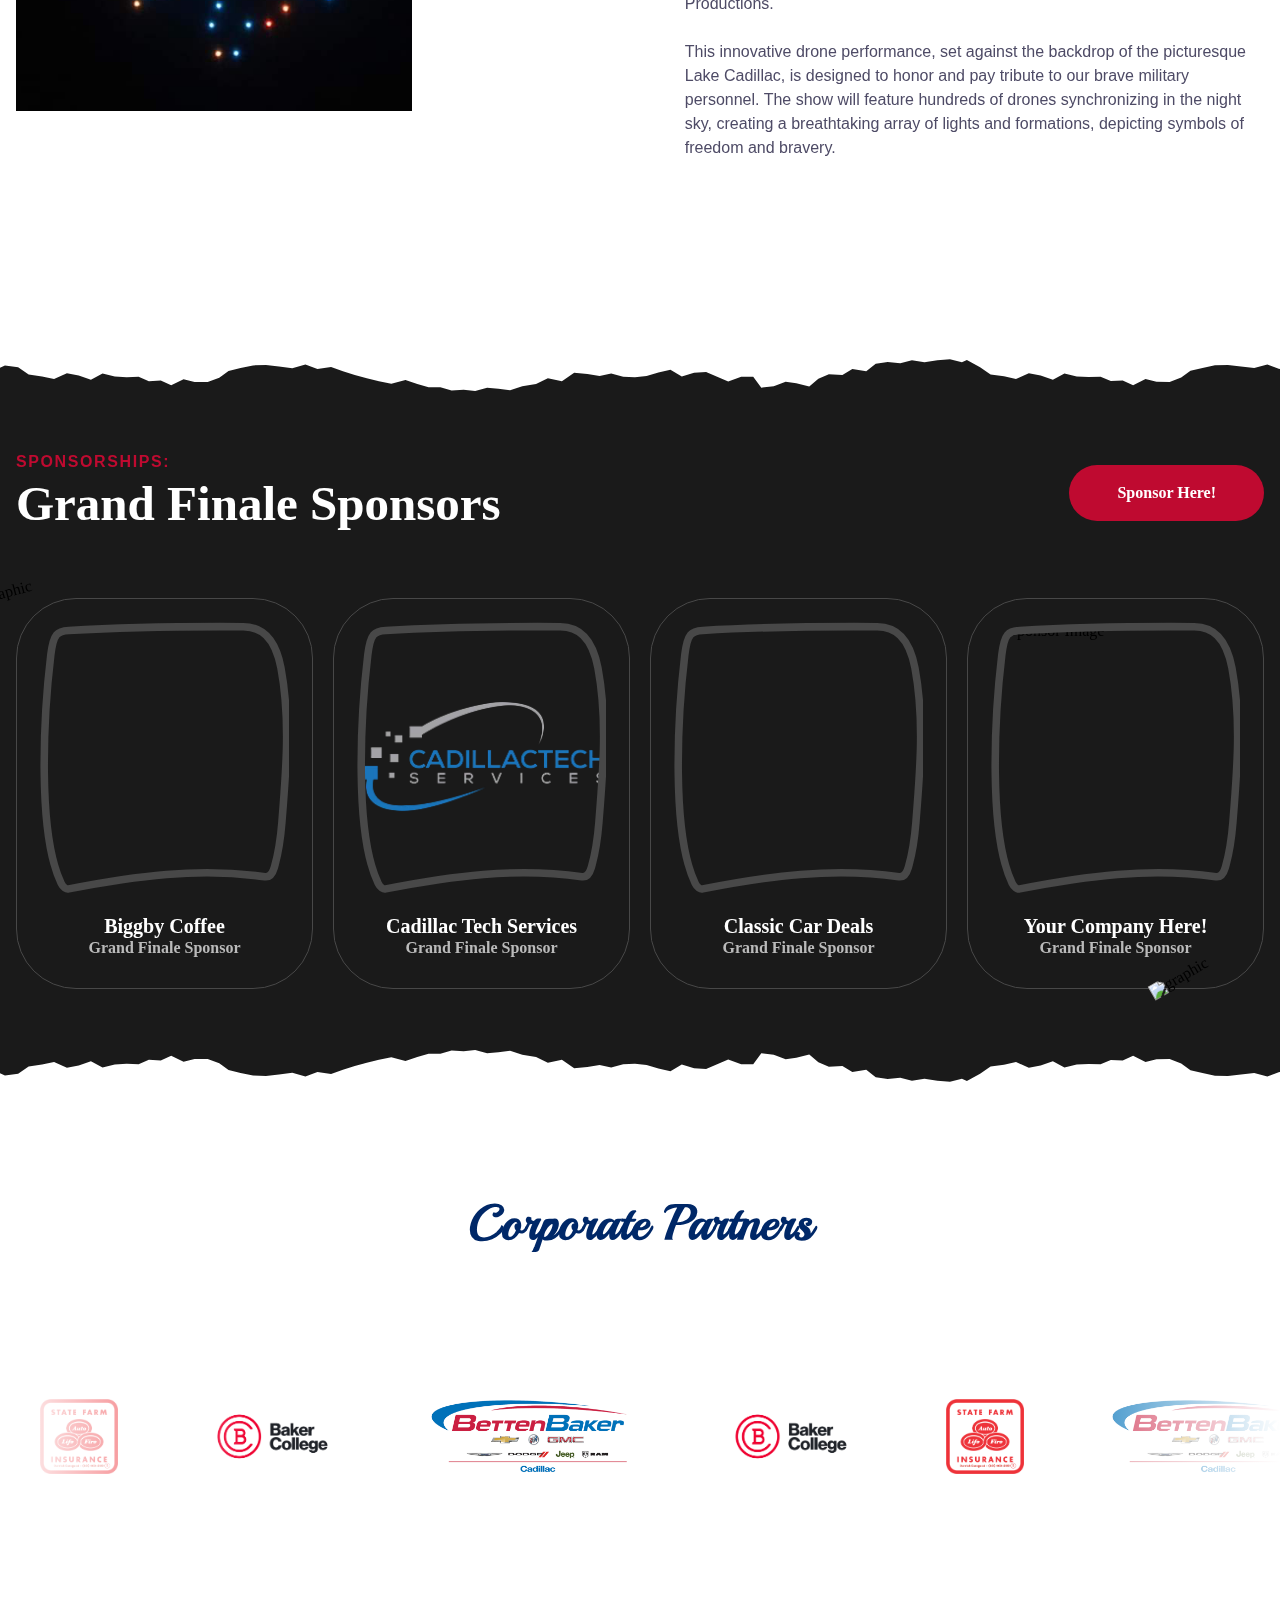
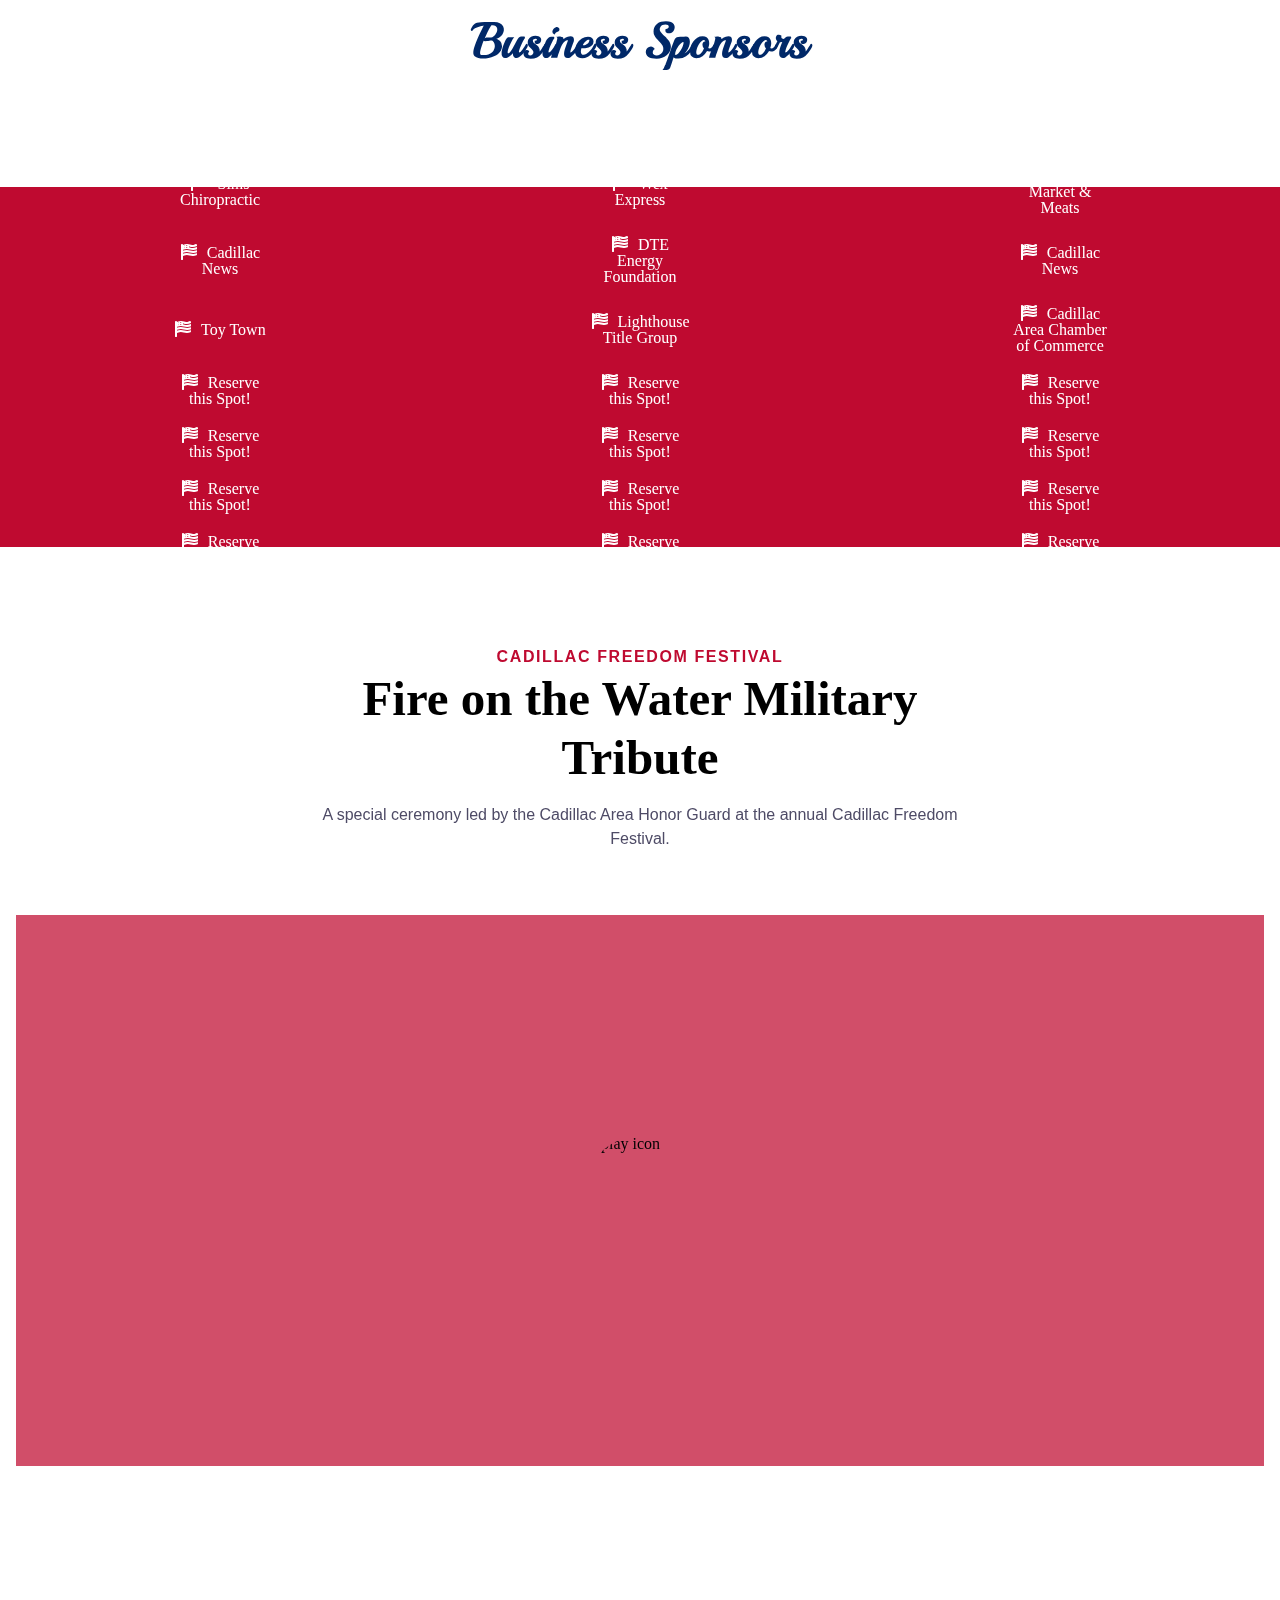
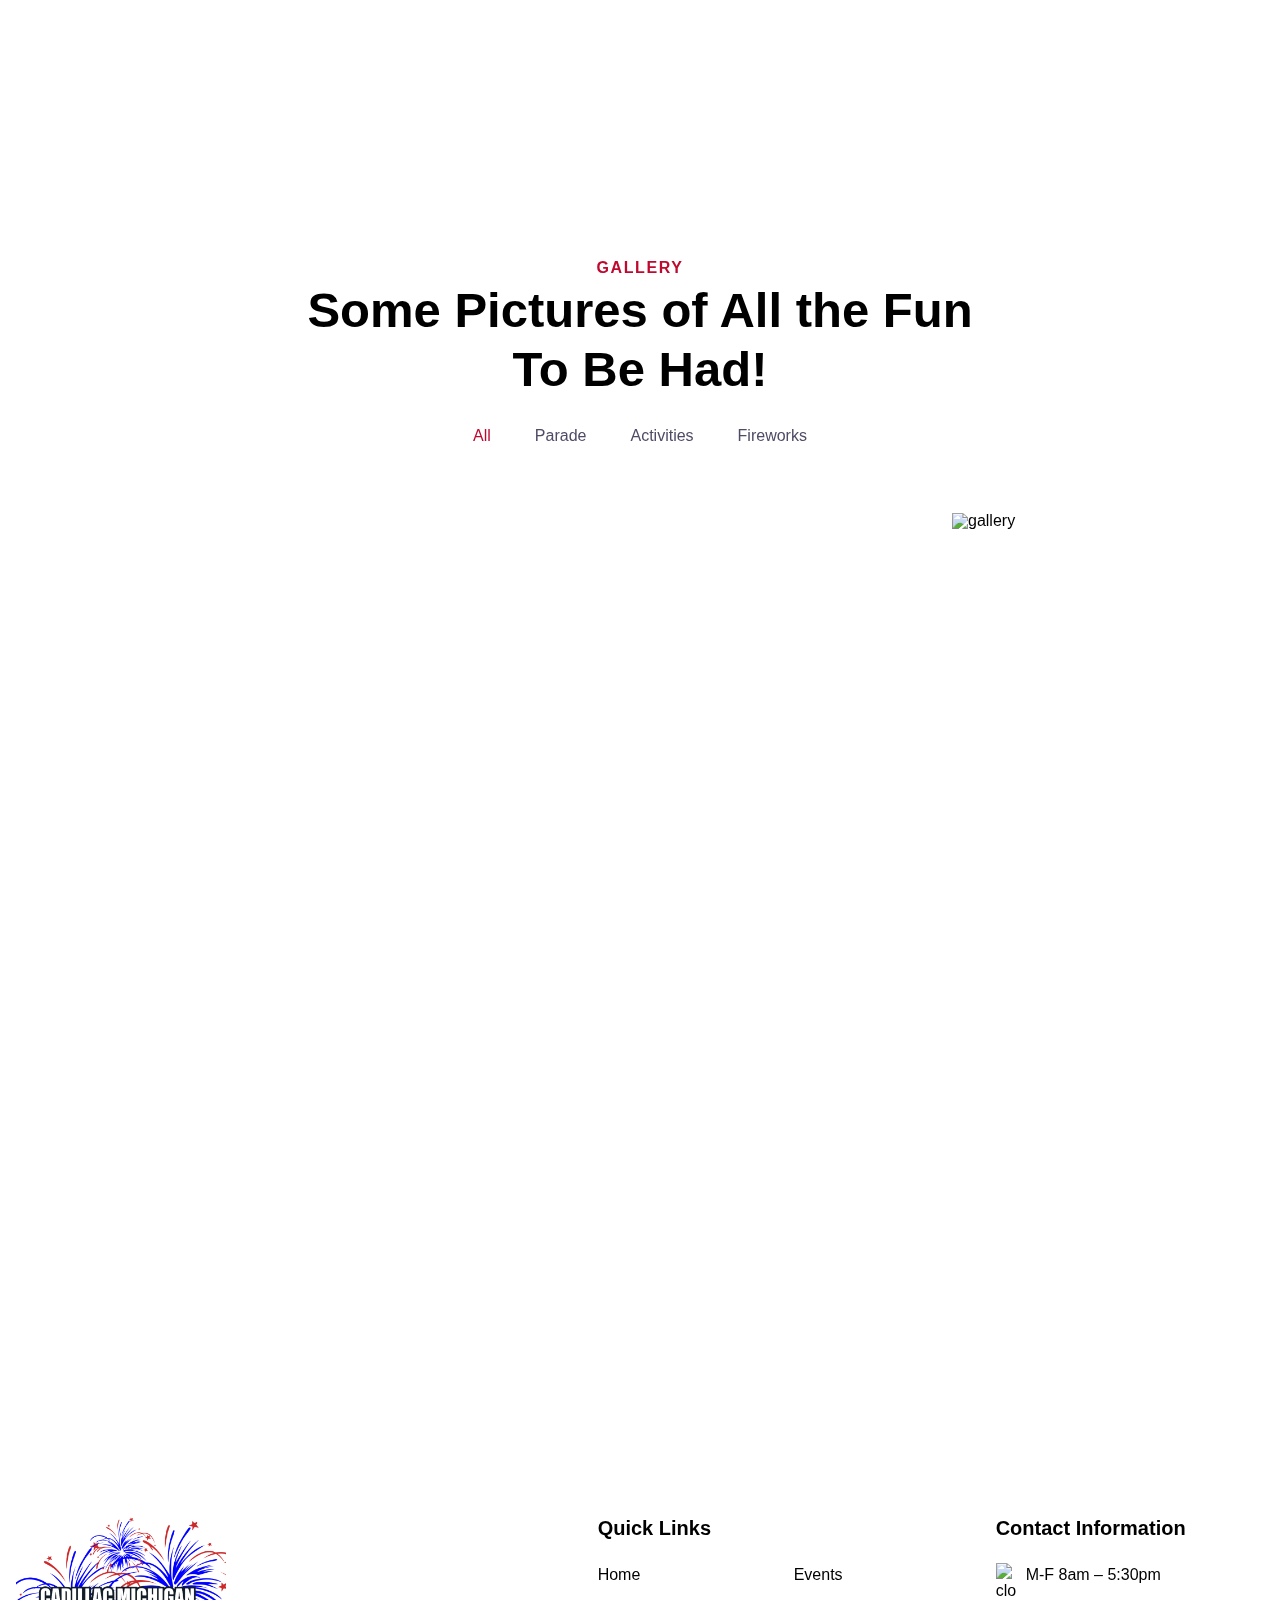
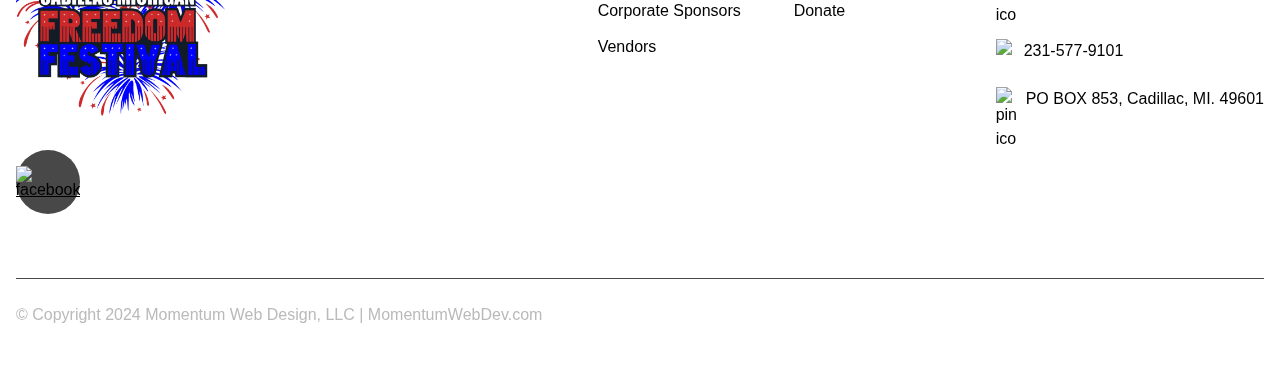
==== commit 32b0c40f: "Update car show page and sponsors on home page" ====
--- a/index.html
+++ b/index.html
@@ -497,23 +497,77 @@
     <a href="https://www.baker.edu/">
       <img src="Sponsors\BC_PrimaryLogoLockup@2x.png"/>
     </a>
+    <a href="https://www.bettenbakerchevyofcadillac.com">
+      <img src="Sponsors\BettenBaker.png"/>
+    </a>
+    <a href="https://www.baker.edu/">
+      <img src="Sponsors\BC_PrimaryLogoLockup@2x.png"/>
+    </a>
     <a href="https://www.insurecadillac.com/?cmpid=yzt5_blm_0001">
       <img src="Sponsors\StateFarmSponsor_Darrick.webp"/>
     </a>
+    <a href="https://www.bettenbakerchevyofcadillac.com">
+      <img src="Sponsors\BettenBaker.png"/>
+    </a>
+    <a href="https://www.insurecadillac.com/?cmpid=yzt5_blm_0001">
+      <img src="Sponsors\StateFarmSponsor_Darrick.webp"/>
+    </a>
     <a href="https://www.baker.edu/">
       <img src="Sponsors\BC_PrimaryLogoLockup@2x.png"/>
     </a>
+  </div>
+
+  <div class="logos-slide">
+    <a href="https://www.bettenbakerchevyofcadillac.com">
+      <img src="Sponsors\BettenBaker.png"/>
+    </a>
     <a href="https://www.insurecadillac.com/?cmpid=yzt5_blm_0001">
       <img src="Sponsors\StateFarmSponsor_Darrick.webp"/>
     </a>
     <a href="https://www.baker.edu/">
       <img src="Sponsors\BC_PrimaryLogoLockup@2x.png"/>
     </a>
+    <a href="https://www.bettenbakerchevyofcadillac.com">
+      <img src="Sponsors\BettenBaker.png"/>
+    </a>
+    <a href="https://www.baker.edu/">
+      <img src="Sponsors\BC_PrimaryLogoLockup@2x.png"/>
+    </a>
     <a href="https://www.insurecadillac.com/?cmpid=yzt5_blm_0001">
       <img src="Sponsors\StateFarmSponsor_Darrick.webp"/>
     </a>
+    <a href="https://www.bettenbakerchevyofcadillac.com">
+      <img src="Sponsors\BettenBaker.png"/>
+    </a>
+    <a href="https://www.insurecadillac.com/?cmpid=yzt5_blm_0001">
+      <img src="Sponsors\StateFarmSponsor_Darrick.webp"/>
+    </a>
+  </div>
+
+  <div class="logos-slide">
+    <a href="https://www.insurecadillac.com/?cmpid=yzt5_blm_0001">
+      <img src="Sponsors\StateFarmSponsor_Darrick.webp"/>
+    </a>
+    <a href="https://www.bettenbakerchevyofcadillac.com">
+      <img src="Sponsors\BettenBaker.png"/>
+    </a>
+    <a href="https://www.insurecadillac.com/?cmpid=yzt5_blm_0001">
+      <img src="Sponsors\StateFarmSponsor_Darrick.webp"/>
+    </a>
     <a href="https://www.baker.edu/">
       <img src="Sponsors\BC_PrimaryLogoLockup@2x.png"/>
+    </a>
+    <a href="https://www.bettenbakerchevyofcadillac.com">
+      <img src="Sponsors\BettenBaker.png"/>
+    </a>
+    <a href="https://www.baker.edu/">
+      <img src="Sponsors\BC_PrimaryLogoLockup@2x.png"/>
+    </a>
+    <a href="https://www.insurecadillac.com/?cmpid=yzt5_blm_0001">
+      <img src="Sponsors\StateFarmSponsor_Darrick.webp"/>
+    </a>
+    <a href="https://www.bettenbakerchevyofcadillac.com">
+      <img src="Sponsors\BettenBaker.png"/>
     </a>
   </div>
 
@@ -524,71 +578,17 @@
     <a href="https://www.insurecadillac.com/?cmpid=yzt5_blm_0001">
       <img src="Sponsors\StateFarmSponsor_Darrick.webp"/>
     </a>
+    <a href="https://www.bettenbakerchevyofcadillac.com">
+      <img src="Sponsors\BettenBaker.png"/>
+    </a>
+    <a href="https://www.insurecadillac.com/?cmpid=yzt5_blm_0001">
+      <img src="Sponsors\StateFarmSponsor_Darrick.webp"/>
+    </a>
     <a href="https://www.baker.edu/">
       <img src="Sponsors\BC_PrimaryLogoLockup@2x.png"/>
     </a>
-    <a href="https://www.insurecadillac.com/?cmpid=yzt5_blm_0001">
-      <img src="Sponsors\StateFarmSponsor_Darrick.webp"/>
-    </a>
-    <a href="https://www.baker.edu/">
-      <img src="Sponsors\BC_PrimaryLogoLockup@2x.png"/>
-    </a>
-    <a href="https://www.insurecadillac.com/?cmpid=yzt5_blm_0001">
-      <img src="Sponsors\StateFarmSponsor_Darrick.webp"/>
-    </a>
-    <a href="https://www.baker.edu/">
-      <img src="Sponsors\BC_PrimaryLogoLockup@2x.png"/>
-    </a>
-    <a href="https://www.insurecadillac.com/?cmpid=yzt5_blm_0001">
-      <img src="Sponsors\StateFarmSponsor_Darrick.webp"/>
-    </a>
-  </div>
-
-  <div class="logos-slide">
-    <a href="https://www.insurecadillac.com/?cmpid=yzt5_blm_0001">
-      <img src="Sponsors\StateFarmSponsor_Darrick.webp"/>
-    </a>
-    <a href="https://www.baker.edu/">
-      <img src="Sponsors\BC_PrimaryLogoLockup@2x.png"/>
-    </a>
-    <a href="https://www.insurecadillac.com/?cmpid=yzt5_blm_0001">
-      <img src="Sponsors\StateFarmSponsor_Darrick.webp"/>
-    </a>
-    <a href="https://www.baker.edu/">
-      <img src="Sponsors\BC_PrimaryLogoLockup@2x.png"/>
-    </a>
-    <a href="https://www.insurecadillac.com/?cmpid=yzt5_blm_0001">
-      <img src="Sponsors\StateFarmSponsor_Darrick.webp"/>
-    </a>
-    <a href="https://www.baker.edu/">
-      <img src="Sponsors\BC_PrimaryLogoLockup@2x.png"/>
-    </a>
-    <a href="https://www.insurecadillac.com/?cmpid=yzt5_blm_0001">
-      <img src="Sponsors\StateFarmSponsor_Darrick.webp"/>
-    </a>
-    <a href="https://www.baker.edu/">
-      <img src="Sponsors\BC_PrimaryLogoLockup@2x.png"/>
-    </a>
-  </div>
-
-  <div class="logos-slide">
-    <a href="https://www.baker.edu/">
-      <img src="Sponsors\BC_PrimaryLogoLockup@2x.png"/>
-    </a>
-    <a href="https://www.insurecadillac.com/?cmpid=yzt5_blm_0001">
-      <img src="Sponsors\StateFarmSponsor_Darrick.webp"/>
-    </a>
-    <a href="https://www.baker.edu/">
-      <img src="Sponsors\BC_PrimaryLogoLockup@2x.png"/>
-    </a>
-    <a href="https://www.insurecadillac.com/?cmpid=yzt5_blm_0001">
-      <img src="Sponsors\StateFarmSponsor_Darrick.webp"/>
-    </a>
-    <a href="https://www.baker.edu/">
-      <img src="Sponsors\BC_PrimaryLogoLockup@2x.png"/>
-    </a>
-    <a href="https://www.insurecadillac.com/?cmpid=yzt5_blm_0001">
-      <img src="Sponsors\StateFarmSponsor_Darrick.webp"/>
+    <a href="https://www.bettenbakerchevyofcadillac.com">
+      <img src="Sponsors\BettenBaker.png"/>
     </a>
     <a href="https://www.baker.edu/">
       <img src="Sponsors\BC_PrimaryLogoLockup@2x.png"/>
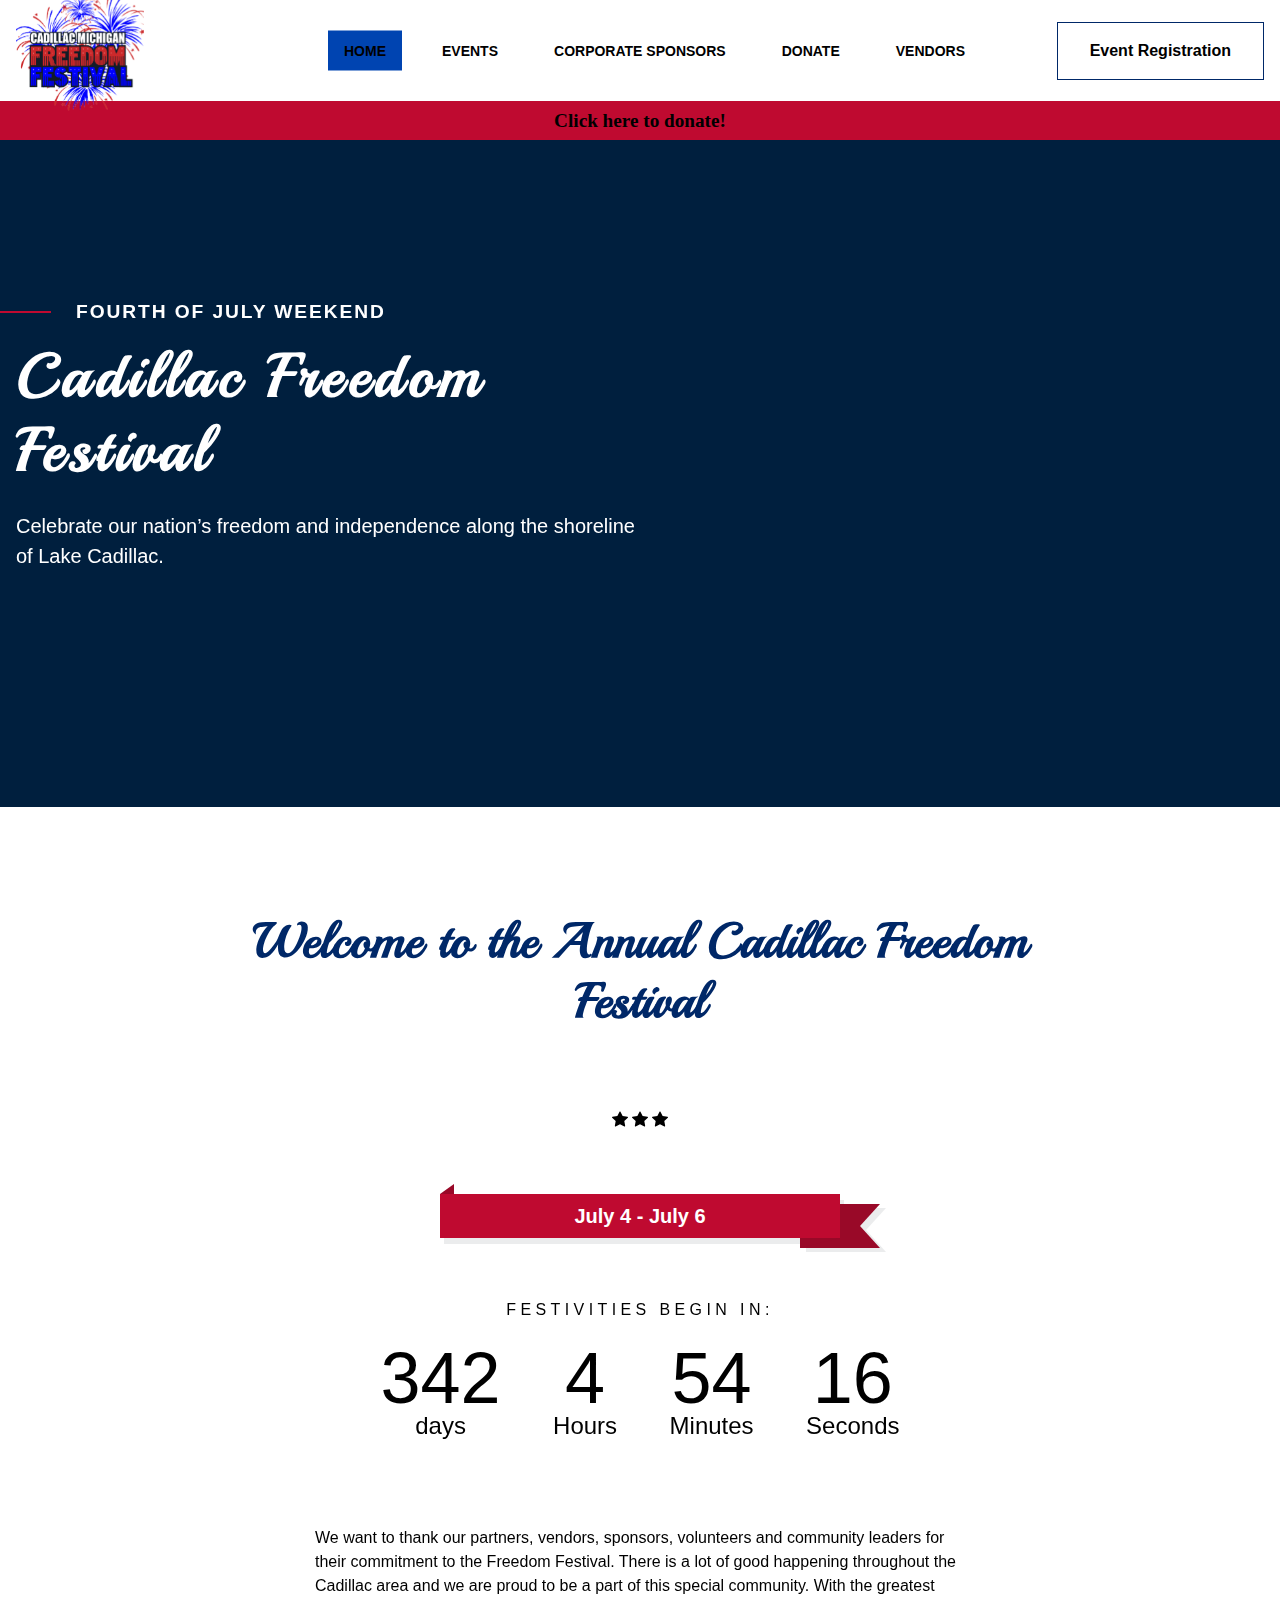
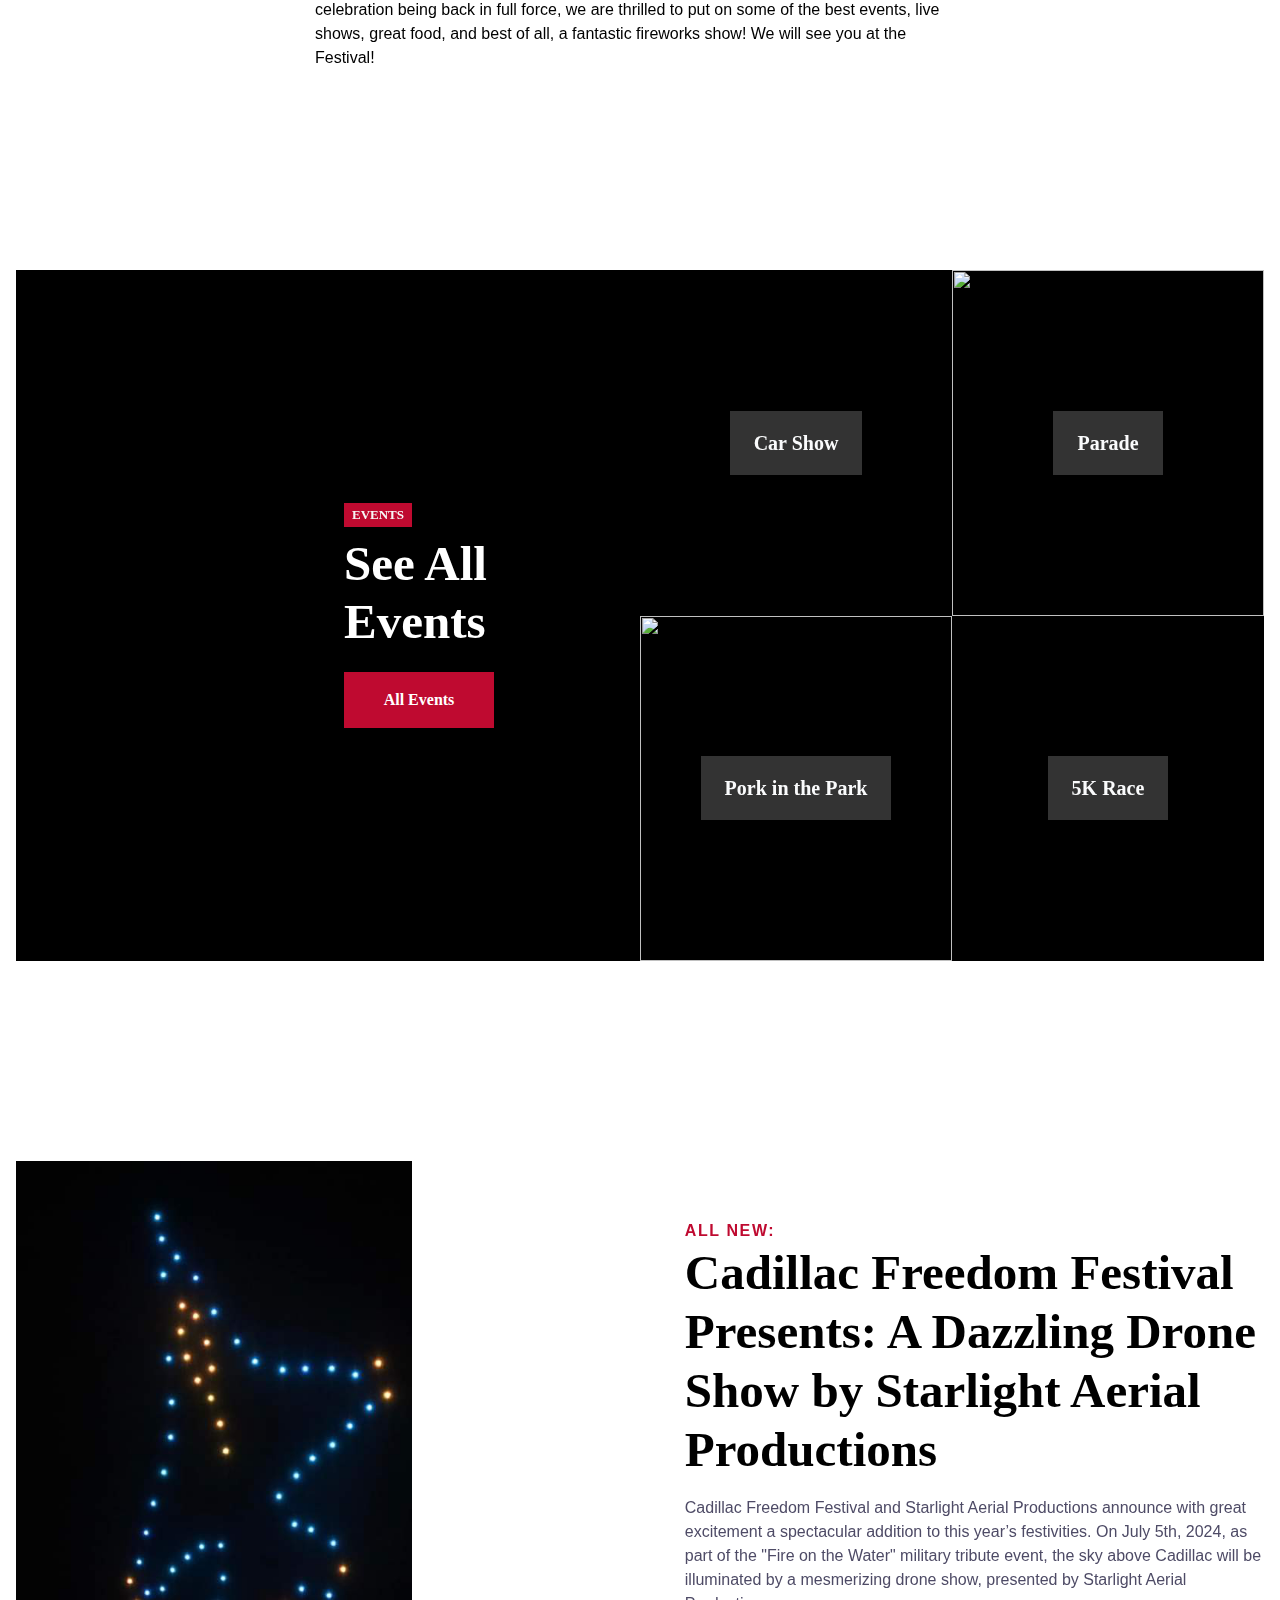
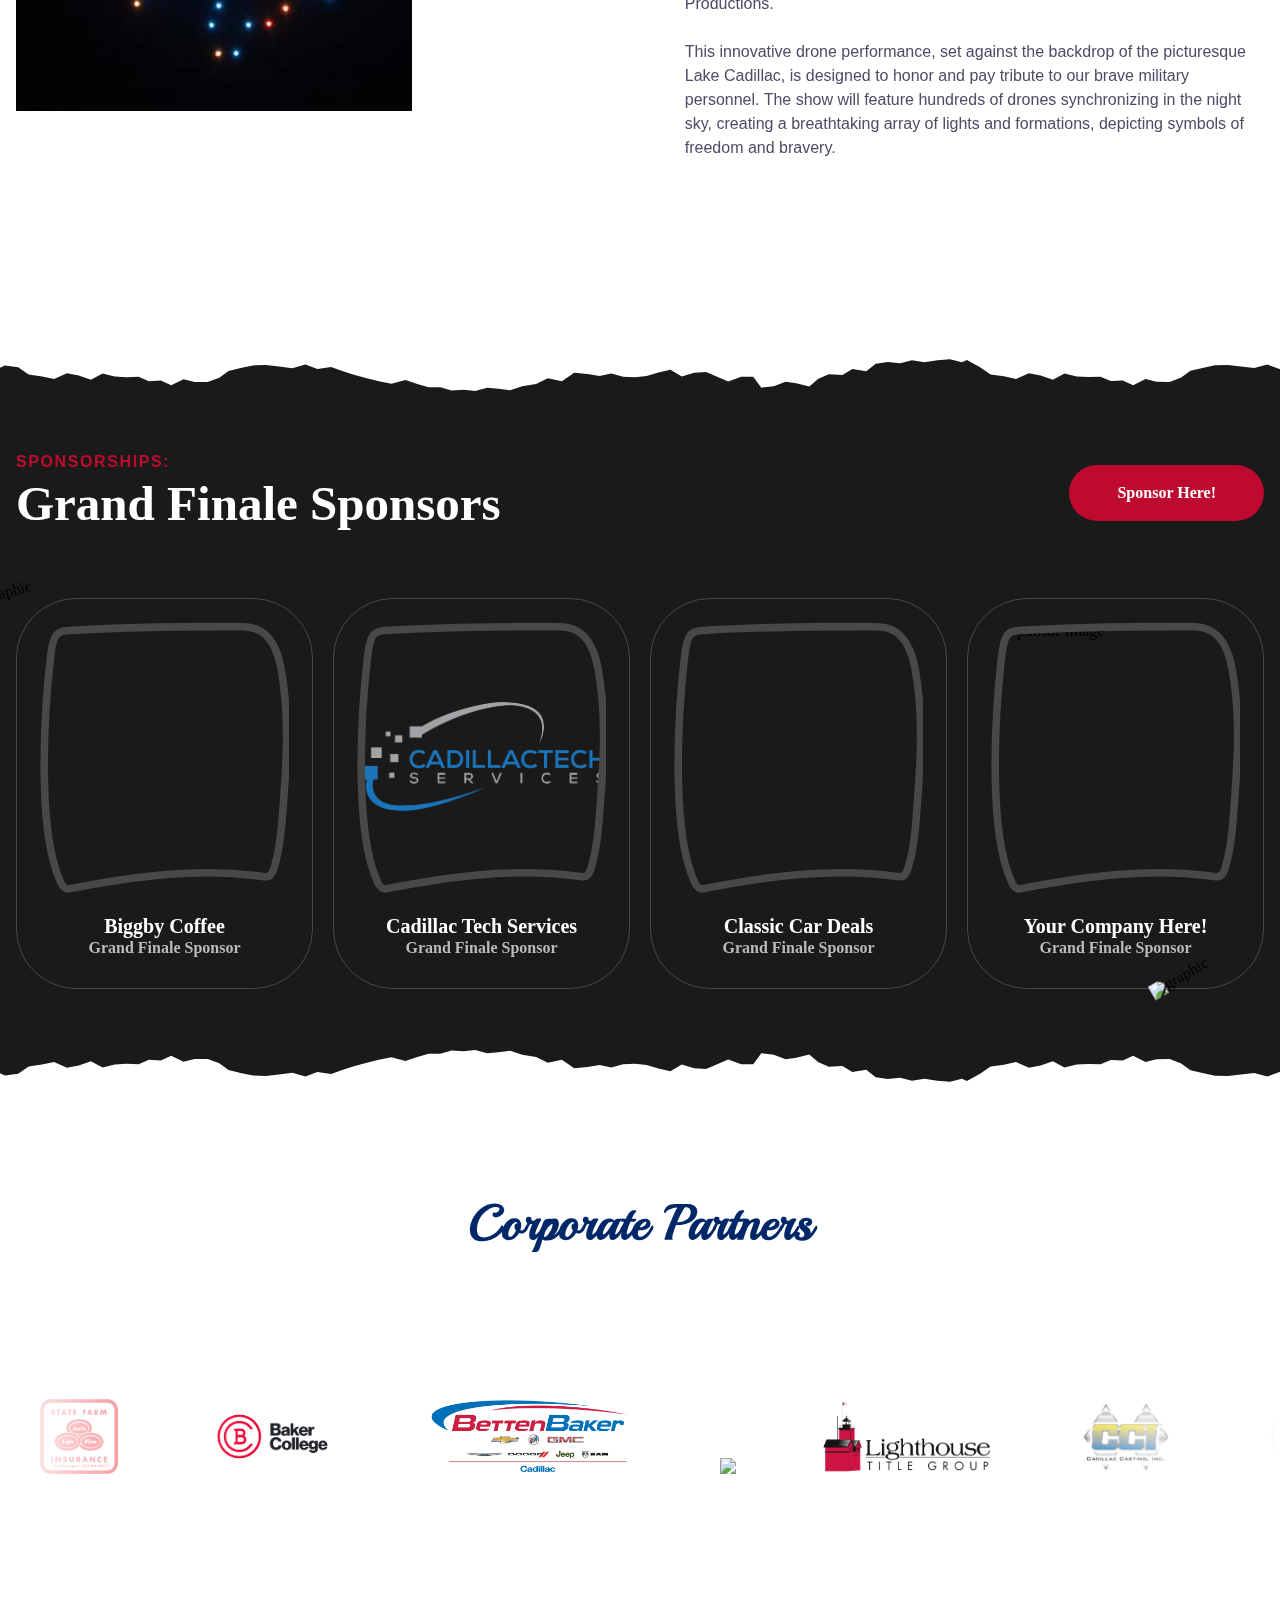
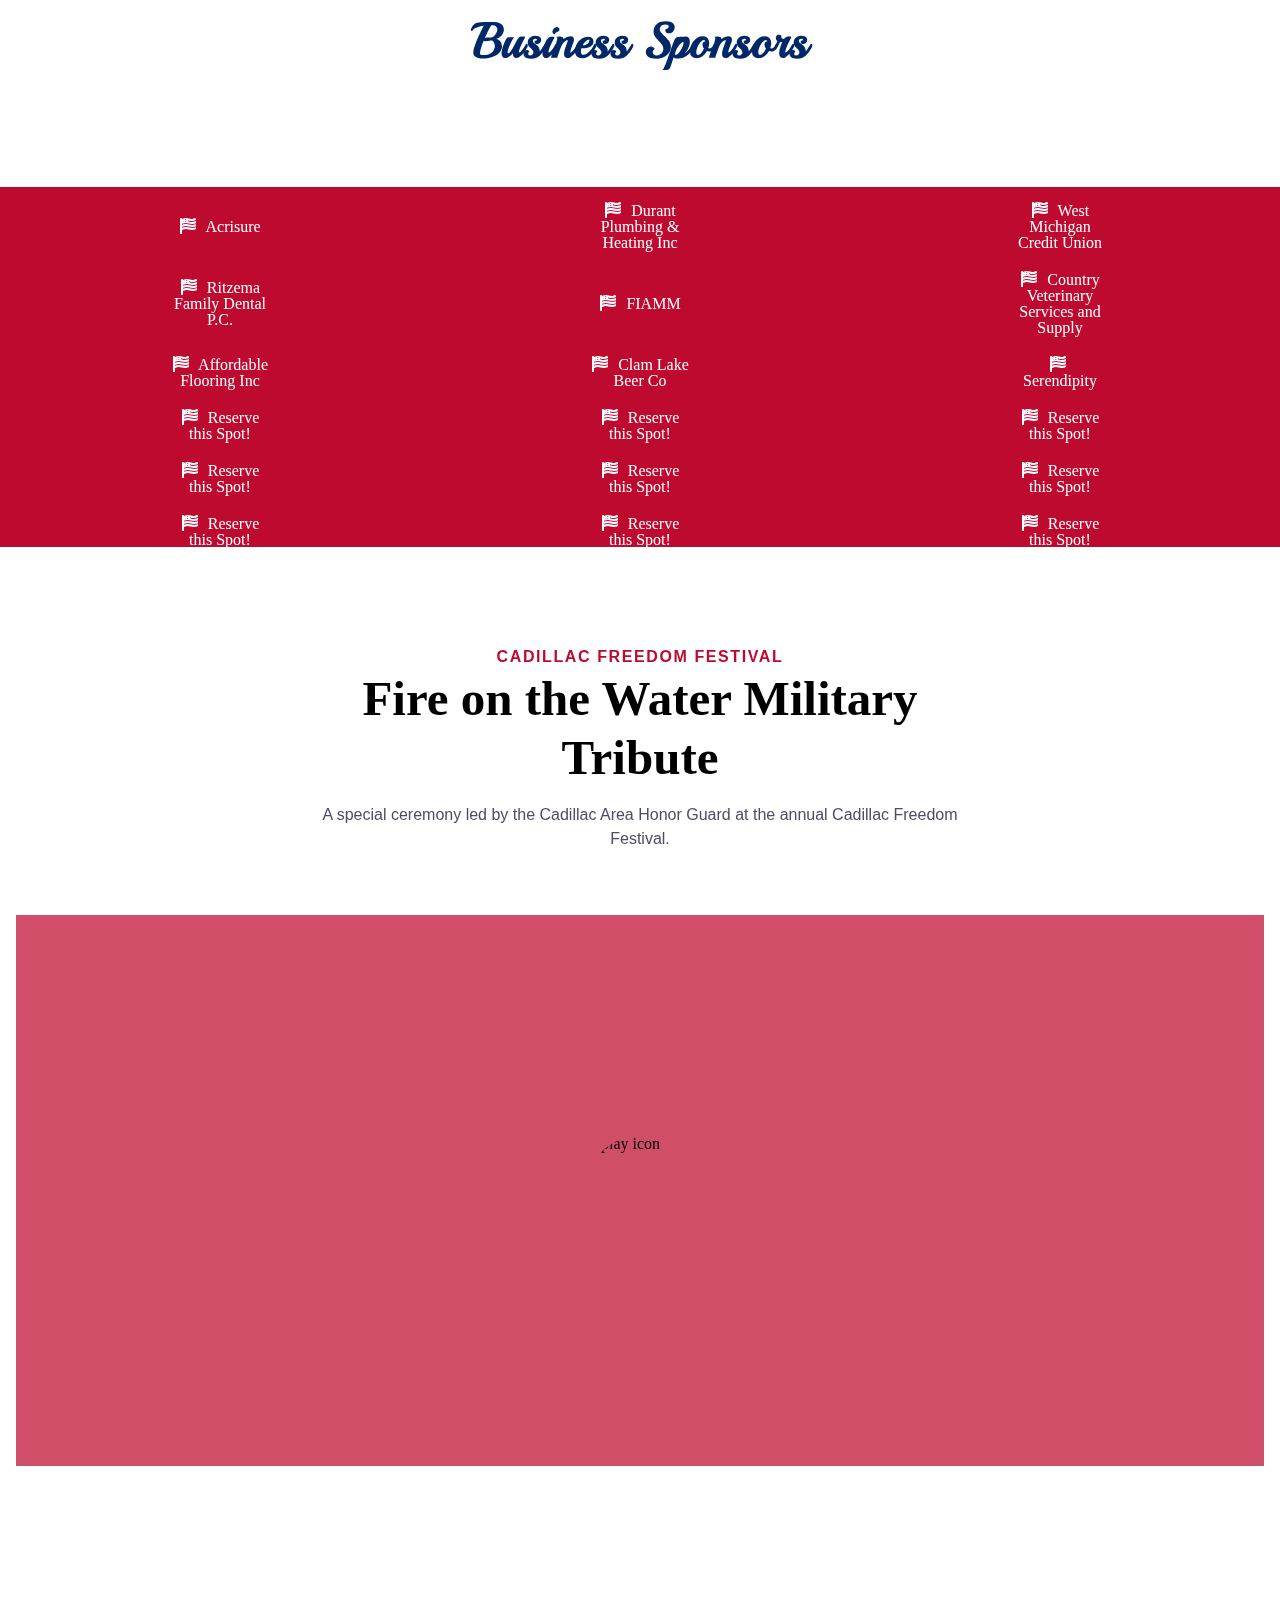
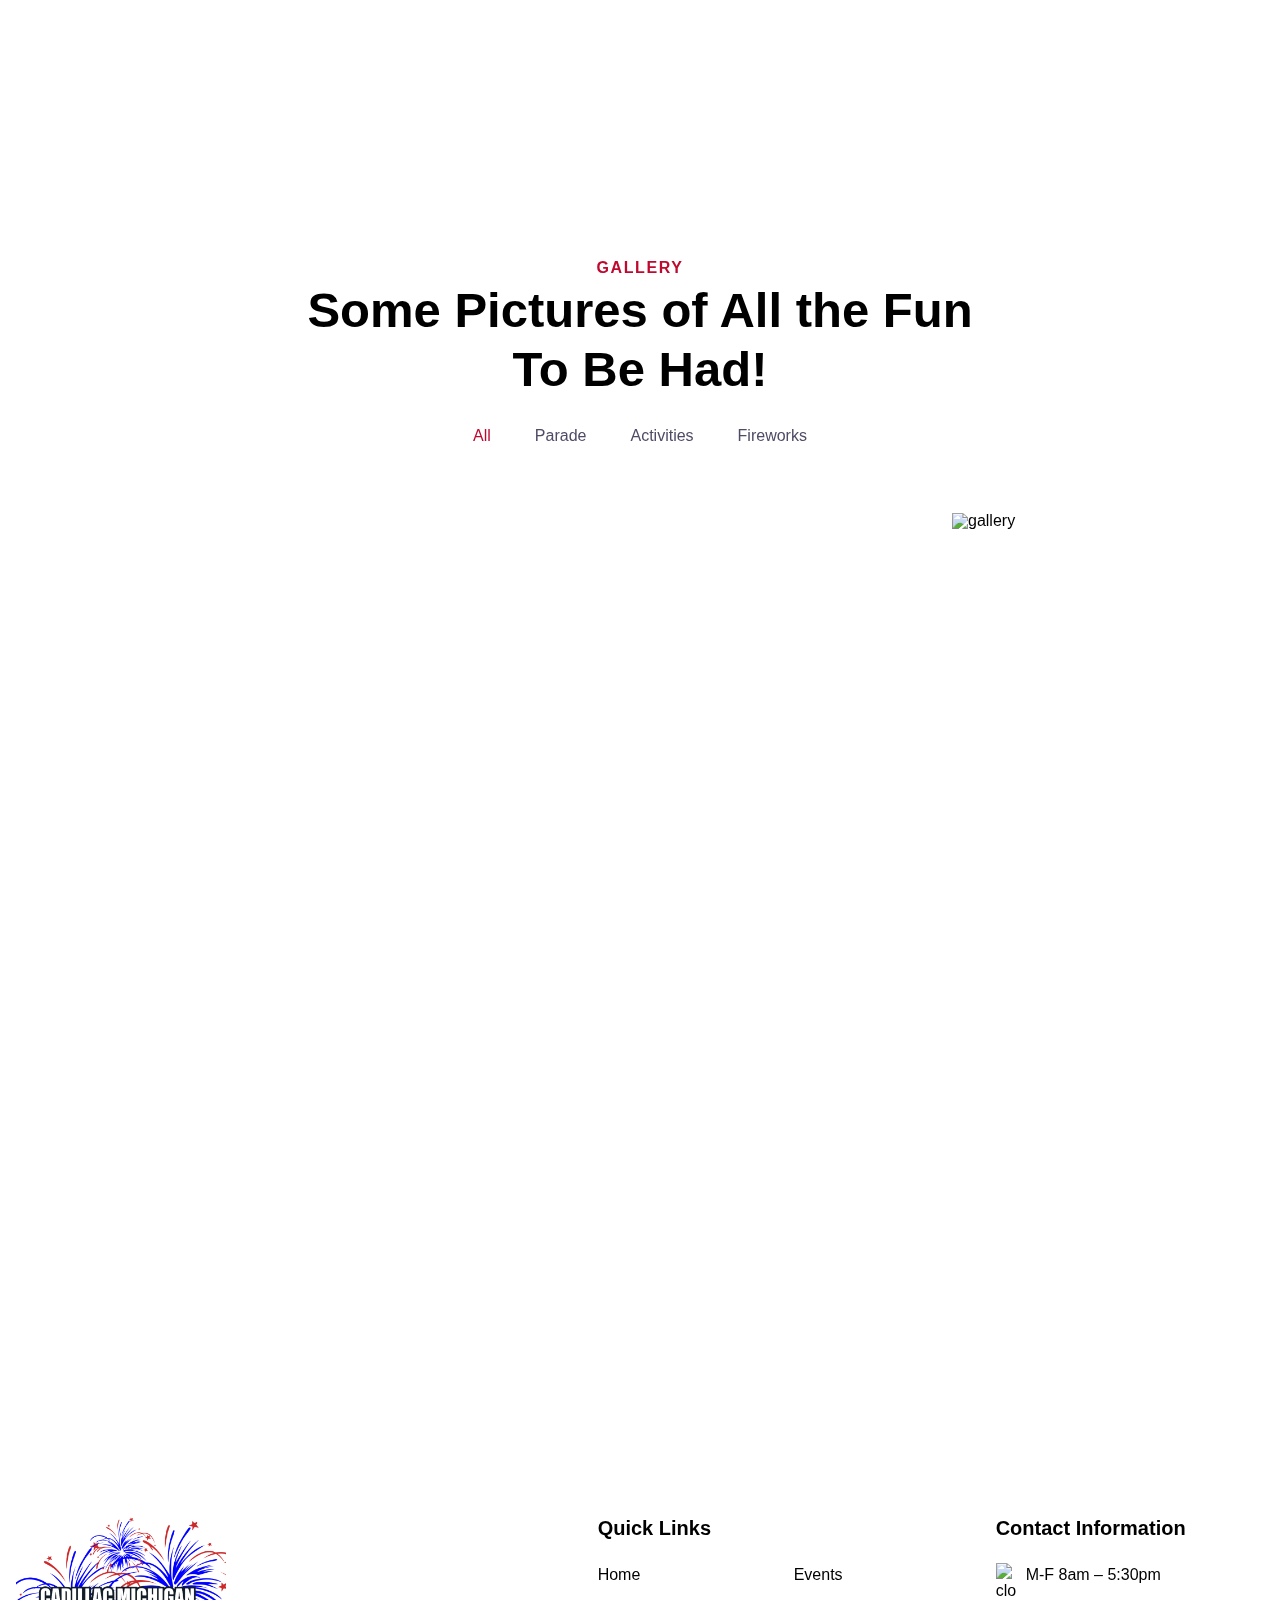
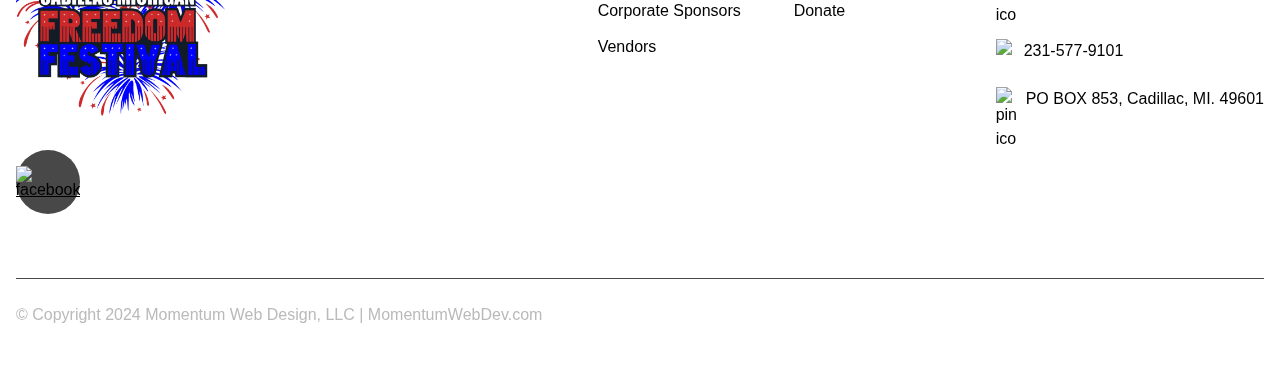
==== commit b92d8fb0: "New Sponsors" ====
--- a/index.html
+++ b/index.html
@@ -500,17 +500,14 @@
     <a href="https://www.bettenbakerchevyofcadillac.com">
       <img src="Sponsors\BettenBaker.png"/>
     </a>
-    <a href="https://www.baker.edu/">
-      <img src="Sponsors\BC_PrimaryLogoLockup@2x.png"/>
-    </a>
-    <a href="https://www.insurecadillac.com/?cmpid=yzt5_blm_0001">
-      <img src="Sponsors\StateFarmSponsor_Darrick.webp"/>
-    </a>
-    <a href="https://www.bettenbakerchevyofcadillac.com">
-      <img src="Sponsors\BettenBaker.png"/>
-    </a>
-    <a href="https://www.insurecadillac.com/?cmpid=yzt5_blm_0001">
-      <img src="Sponsors\StateFarmSponsor_Darrick.webp"/>
+    <a href="https://www.lume.com/?utm_source=gmb&utm_medium=organic&utm_campaign=Cadillacmi">
+      <img src="Sponsors\LUME.PNG"/>
+    </a>
+    <a href="https://lighthousetitle.net/?utm_source=gmb&utm_medium=Yext">
+      <img src="Sponsors\LHG_Title.png"/>
+    </a>
+    <a href="https://cadillaccasting.com/">
+      <img src="Sponsors\CCI.png"/>
     </a>
     <a href="https://www.baker.edu/">
       <img src="Sponsors\BC_PrimaryLogoLockup@2x.png"/>
@@ -521,23 +518,20 @@
     <a href="https://www.bettenbakerchevyofcadillac.com">
       <img src="Sponsors\BettenBaker.png"/>
     </a>
+    <a href="https://www.lume.com/?utm_source=gmb&utm_medium=organic&utm_campaign=Cadillacmi">
+      <img src="Sponsors\LUME.PNG"/>
+    </a>
+    <a href="https://lighthousetitle.net/?utm_source=gmb&utm_medium=Yext">
+      <img src="Sponsors\LHG_Title.png"/>
+    </a>
+    <a href="https://cadillaccasting.com/">
+      <img src="Sponsors\CCI.png"/>
+    </a>
     <a href="https://www.insurecadillac.com/?cmpid=yzt5_blm_0001">
       <img src="Sponsors\StateFarmSponsor_Darrick.webp"/>
     </a>
     <a href="https://www.baker.edu/">
       <img src="Sponsors\BC_PrimaryLogoLockup@2x.png"/>
-    </a>
-    <a href="https://www.bettenbakerchevyofcadillac.com">
-      <img src="Sponsors\BettenBaker.png"/>
-    </a>
-    <a href="https://www.baker.edu/">
-      <img src="Sponsors\BC_PrimaryLogoLockup@2x.png"/>
-    </a>
-    <a href="https://www.insurecadillac.com/?cmpid=yzt5_blm_0001">
-      <img src="Sponsors\StateFarmSponsor_Darrick.webp"/>
-    </a>
-    <a href="https://www.bettenbakerchevyofcadillac.com">
-      <img src="Sponsors\BettenBaker.png"/>
     </a>
     <a href="https://www.insurecadillac.com/?cmpid=yzt5_blm_0001">
       <img src="Sponsors\StateFarmSponsor_Darrick.webp"/>
@@ -548,47 +542,41 @@
     <a href="https://www.insurecadillac.com/?cmpid=yzt5_blm_0001">
       <img src="Sponsors\StateFarmSponsor_Darrick.webp"/>
     </a>
+    <a href="https://www.baker.edu/">
+      <img src="Sponsors\BC_PrimaryLogoLockup@2x.png"/>
+    </a>
     <a href="https://www.bettenbakerchevyofcadillac.com">
       <img src="Sponsors\BettenBaker.png"/>
     </a>
+    <a href="https://www.lume.com/?utm_source=gmb&utm_medium=organic&utm_campaign=Cadillacmi">
+      <img src="Sponsors\LUME.PNG"/>
+    </a>
+    <a href="https://lighthousetitle.net/?utm_source=gmb&utm_medium=Yext">
+      <img src="Sponsors\LHG_Title.png"/>
+    </a>
+    <a href="https://cadillaccasting.com/">
+      <img src="Sponsors\CCI.png"/>
+    </a>
+    <a href="https://www.baker.edu/">
+      <img src="Sponsors\BC_PrimaryLogoLockup@2x.png"/>
+    </a>
+  </div>
+
+  <div class="logos-slide">
+    <a href="https://www.bettenbakerchevyofcadillac.com">
+      <img src="Sponsors\BettenBaker.png"/>
+    </a>
+    <a href="https://www.lume.com/?utm_source=gmb&utm_medium=organic&utm_campaign=Cadillacmi">
+      <img src="Sponsors\LUME.PNG"/>
+    </a>
+    <a href="https://lighthousetitle.net/?utm_source=gmb&utm_medium=Yext">
+      <img src="Sponsors\LHG_Title.png"/>
+    </a>
+    <a href="https://cadillaccasting.com/">
+      <img src="Sponsors\CCI.png"/>
+    </a>
     <a href="https://www.insurecadillac.com/?cmpid=yzt5_blm_0001">
       <img src="Sponsors\StateFarmSponsor_Darrick.webp"/>
-    </a>
-    <a href="https://www.baker.edu/">
-      <img src="Sponsors\BC_PrimaryLogoLockup@2x.png"/>
-    </a>
-    <a href="https://www.bettenbakerchevyofcadillac.com">
-      <img src="Sponsors\BettenBaker.png"/>
-    </a>
-    <a href="https://www.baker.edu/">
-      <img src="Sponsors\BC_PrimaryLogoLockup@2x.png"/>
-    </a>
-    <a href="https://www.insurecadillac.com/?cmpid=yzt5_blm_0001">
-      <img src="Sponsors\StateFarmSponsor_Darrick.webp"/>
-    </a>
-    <a href="https://www.bettenbakerchevyofcadillac.com">
-      <img src="Sponsors\BettenBaker.png"/>
-    </a>
-  </div>
-
-  <div class="logos-slide">
-    <a href="https://www.baker.edu/">
-      <img src="Sponsors\BC_PrimaryLogoLockup@2x.png"/>
-    </a>
-    <a href="https://www.insurecadillac.com/?cmpid=yzt5_blm_0001">
-      <img src="Sponsors\StateFarmSponsor_Darrick.webp"/>
-    </a>
-    <a href="https://www.bettenbakerchevyofcadillac.com">
-      <img src="Sponsors\BettenBaker.png"/>
-    </a>
-    <a href="https://www.insurecadillac.com/?cmpid=yzt5_blm_0001">
-      <img src="Sponsors\StateFarmSponsor_Darrick.webp"/>
-    </a>
-    <a href="https://www.baker.edu/">
-      <img src="Sponsors\BC_PrimaryLogoLockup@2x.png"/>
-    </a>
-    <a href="https://www.bettenbakerchevyofcadillac.com">
-      <img src="Sponsors\BettenBaker.png"/>
     </a>
     <a href="https://www.baker.edu/">
       <img src="Sponsors\BC_PrimaryLogoLockup@2x.png"/>
@@ -615,27 +603,18 @@
 <div class="scroll-container">
   <div class="scrolling-list">
       <!-- Repeat this part for each sponsor -->
-      <div class="sponsor-name"><i class="fas fa-flag-usa"></i> G&D Pizza</div>
-      <div class="sponsor-name"><i class="fas fa-flag-usa"></i> CLS </div>
-      <div class="sponsor-name"><i class="fas fa-flag-usa"></i> Fox Motors </div>
-      <div class="sponsor-name"><i class="fas fa-flag-usa"></i> Avon Protection</div>
-      <div class="sponsor-name"><i class="fas fa-flag-usa"></i> Cadillac Casting Inc.</div>
-      <div class="sponsor-name"><i class="fas fa-flag-usa"></i> Betten Baker</div>
-      <div class="sponsor-name"><i class="fas fa-flag-usa"></i> Sims Chiropractic</div>
-      <div class="sponsor-name"><i class="fas fa-flag-usa"></i> Wex Express</div>
-      <div class="sponsor-name"><i class="fas fa-flag-usa"></i> Willow Market & Meats</div>
-      <div class="sponsor-name"><i class="fas fa-flag-usa"></i> Cadillac News</div>
-      <div class="sponsor-name"><i class="fas fa-flag-usa"></i> DTE Energy Foundation</div>
-      <div class="sponsor-name"><i class="fas fa-flag-usa"></i> Cadillac News</div>
-      <div class="sponsor-name"><i class="fas fa-flag-usa"></i> Toy Town</div>
-      <div class="sponsor-name"><i class="fas fa-flag-usa"></i> Lighthouse Title Group</div>
-      <div class="sponsor-name"><i class="fas fa-flag-usa"></i> Cadillac Area Chamber of Commerce</div>
-      <div class="sponsor-name"><i class="fas fa-flag-usa"></i> Reserve this Spot!</div>
-      <div class="sponsor-name"><i class="fas fa-flag-usa"></i> Reserve this Spot!</div>
-      <div class="sponsor-name"><i class="fas fa-flag-usa"></i> Reserve this Spot!</div>
-      <div class="sponsor-name"><i class="fas fa-flag-usa"></i> Reserve this Spot!</div>
-      <div class="sponsor-name"><i class="fas fa-flag-usa"></i> Reserve this Spot!</div>
-      <div class="sponsor-name"><i class="fas fa-flag-usa"></i> Reserve this Spot!</div>
+      <div class="sponsor-name"><i class="fas fa-flag-usa"></i> Creative Embroidery</div>
+      <div class="sponsor-name"><i class="fas fa-flag-usa"></i> Jimmy Johns</div>
+      <div class="sponsor-name"><i class="fas fa-flag-usa"></i> Van Drie Home Furnishings</div>
+      <div class="sponsor-name"><i class="fas fa-flag-usa"></i> Acrisure</div>
+      <div class="sponsor-name"><i class="fas fa-flag-usa"></i> Durant Plumbing & Heating Inc</div>
+      <div class="sponsor-name"><i class="fas fa-flag-usa"></i> West Michigan Credit Union</div>
+      <div class="sponsor-name"><i class="fas fa-flag-usa"></i> Ritzema Family Dental P.C.</div>
+      <div class="sponsor-name"><i class="fas fa-flag-usa"></i> FIAMM</div>
+      <div class="sponsor-name"><i class="fas fa-flag-usa"></i> Country Veterinary Services and Supply</div>
+      <div class="sponsor-name"><i class="fas fa-flag-usa"></i> Affordable Flooring Inc</div>
+      <div class="sponsor-name"><i class="fas fa-flag-usa"></i> Clam Lake Beer Co</div>
+      <div class="sponsor-name"><i class="fas fa-flag-usa"></i> Serendipity</div>
       <div class="sponsor-name"><i class="fas fa-flag-usa"></i> Reserve this Spot!</div>
       <div class="sponsor-name"><i class="fas fa-flag-usa"></i> Reserve this Spot!</div>
       <div class="sponsor-name"><i class="fas fa-flag-usa"></i> Reserve this Spot!</div>
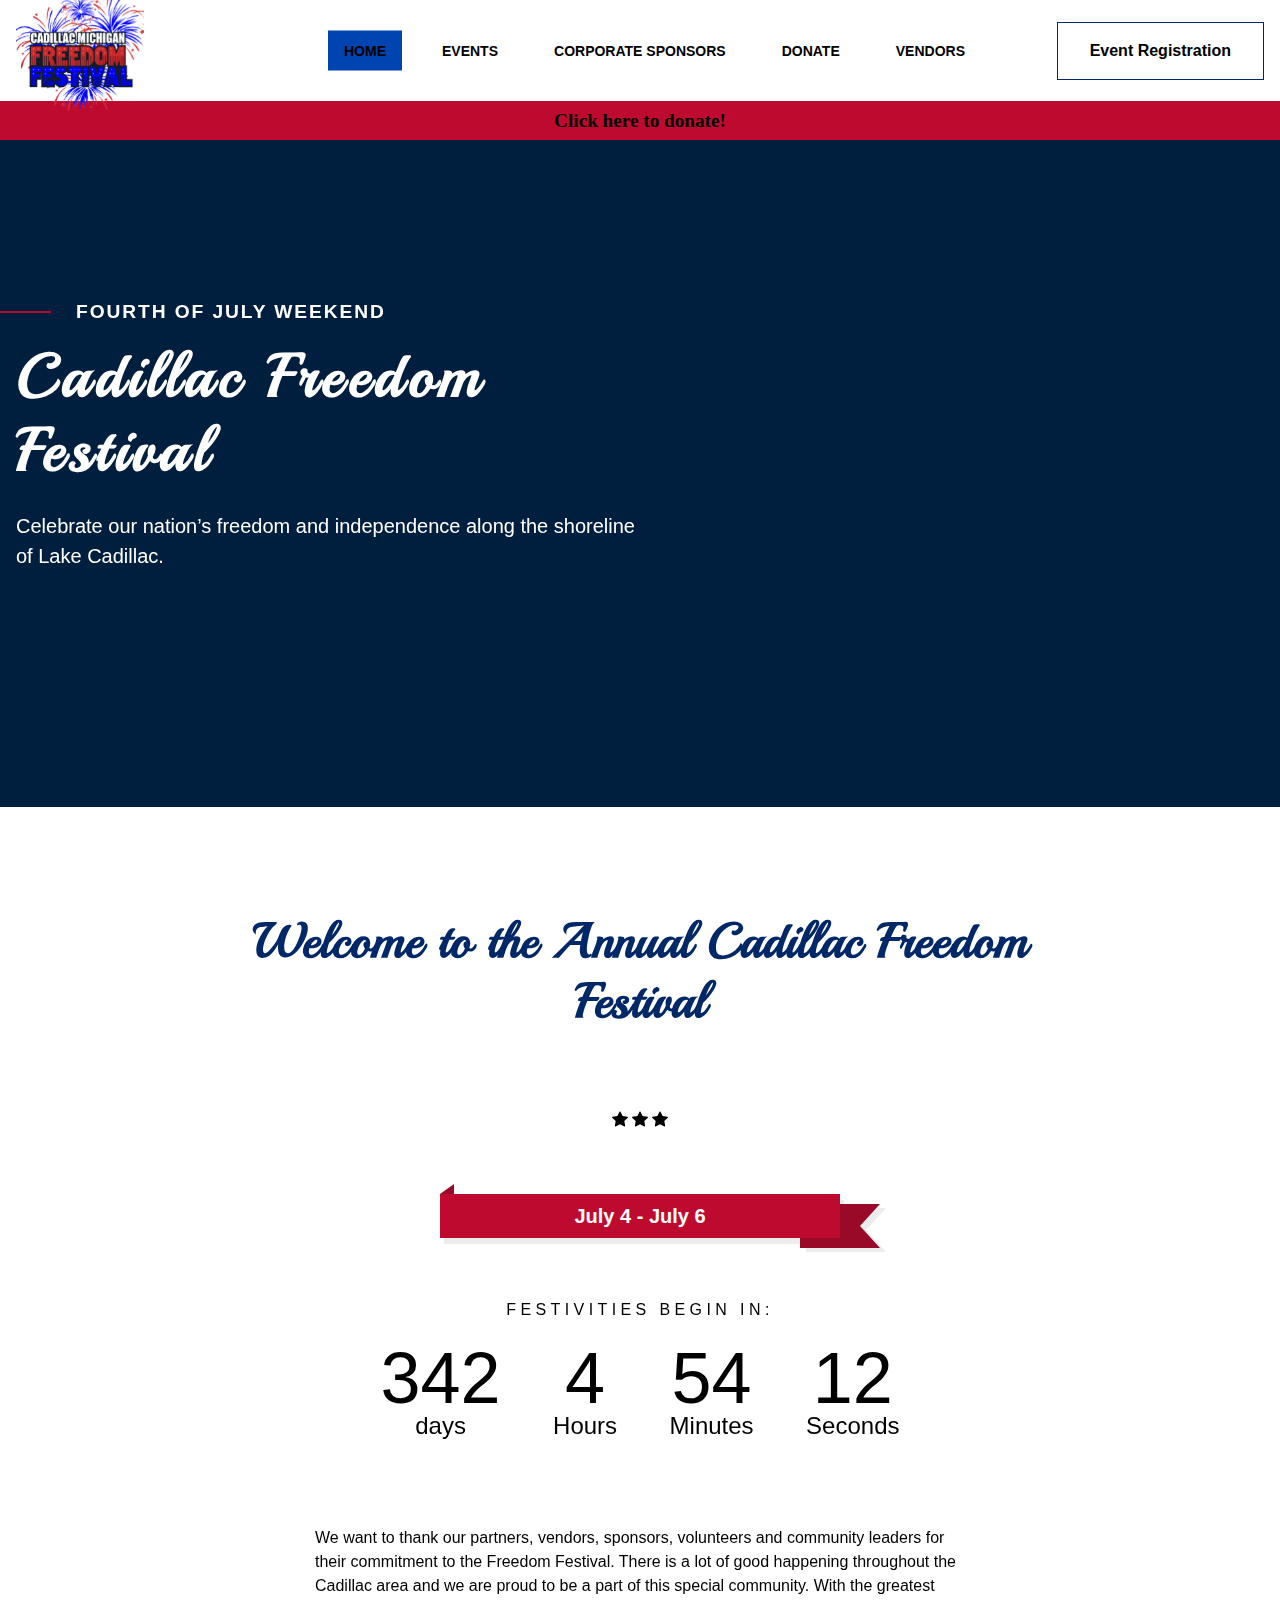
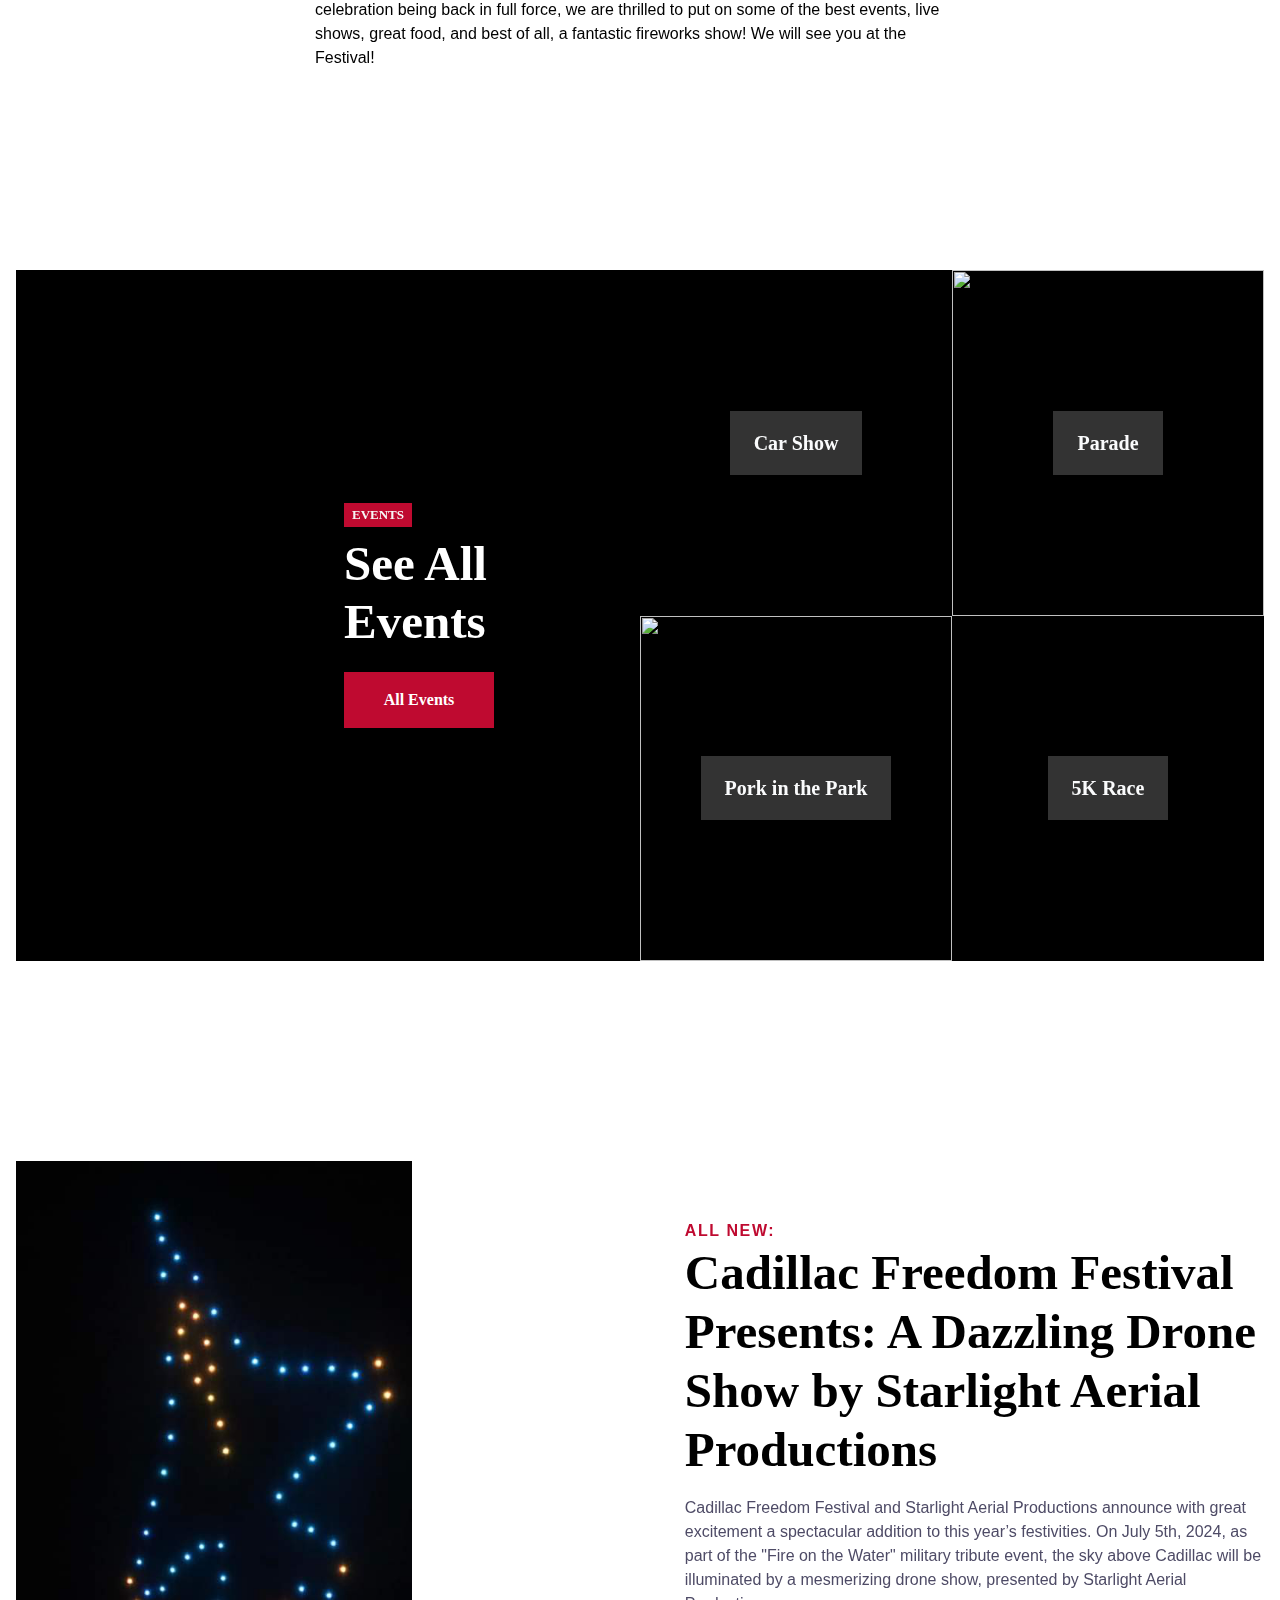
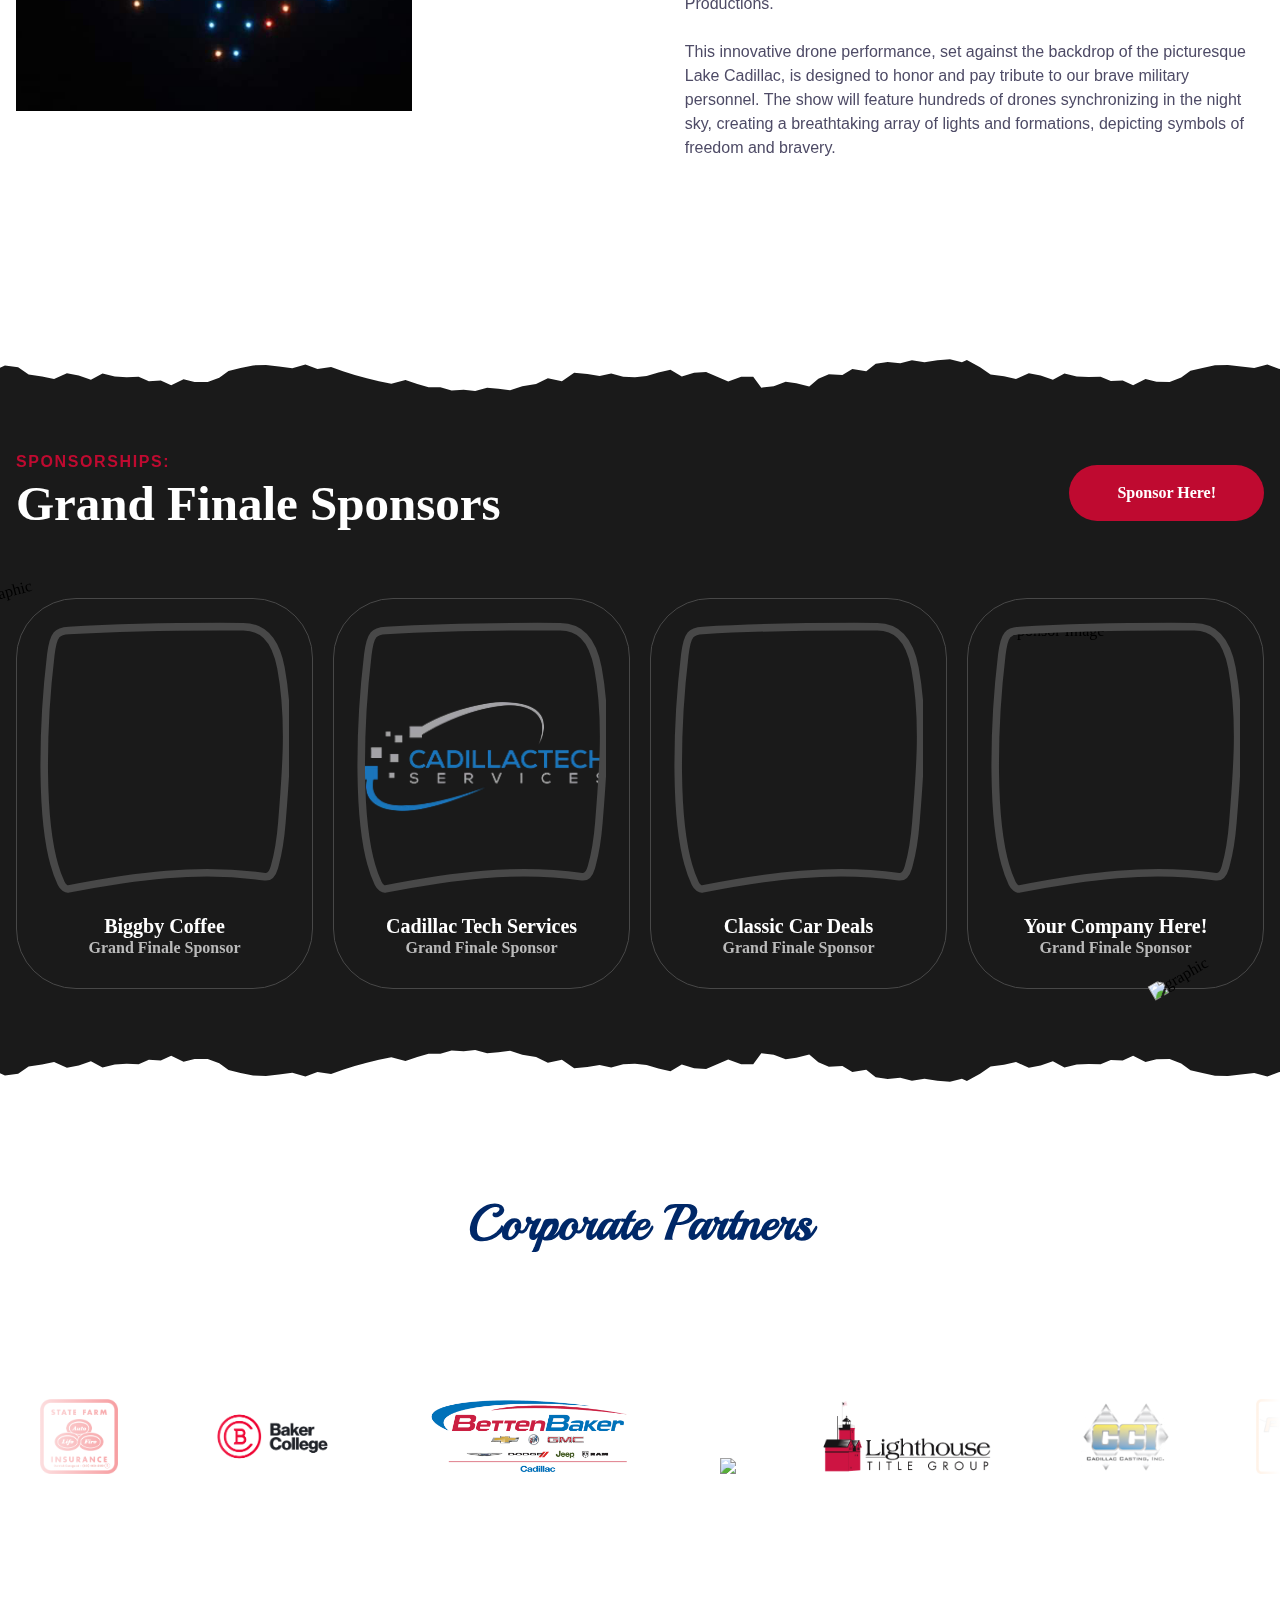
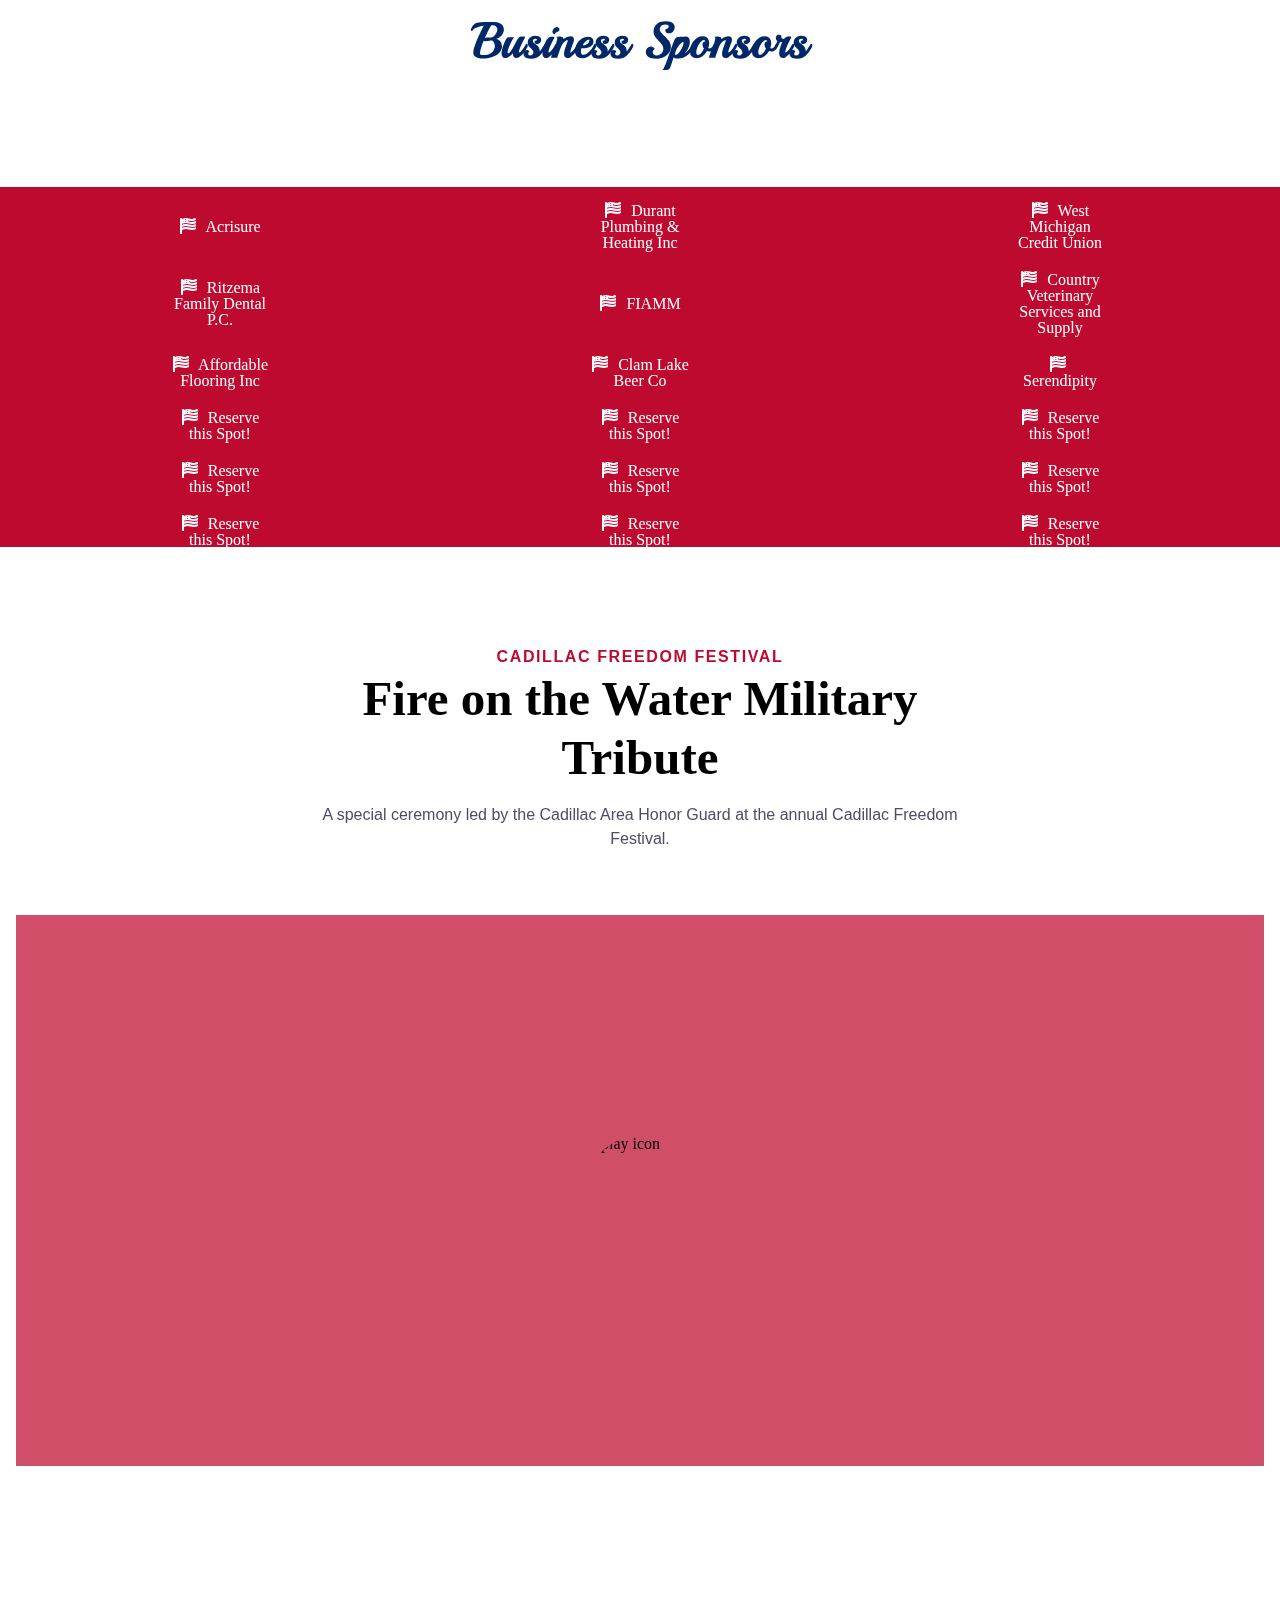
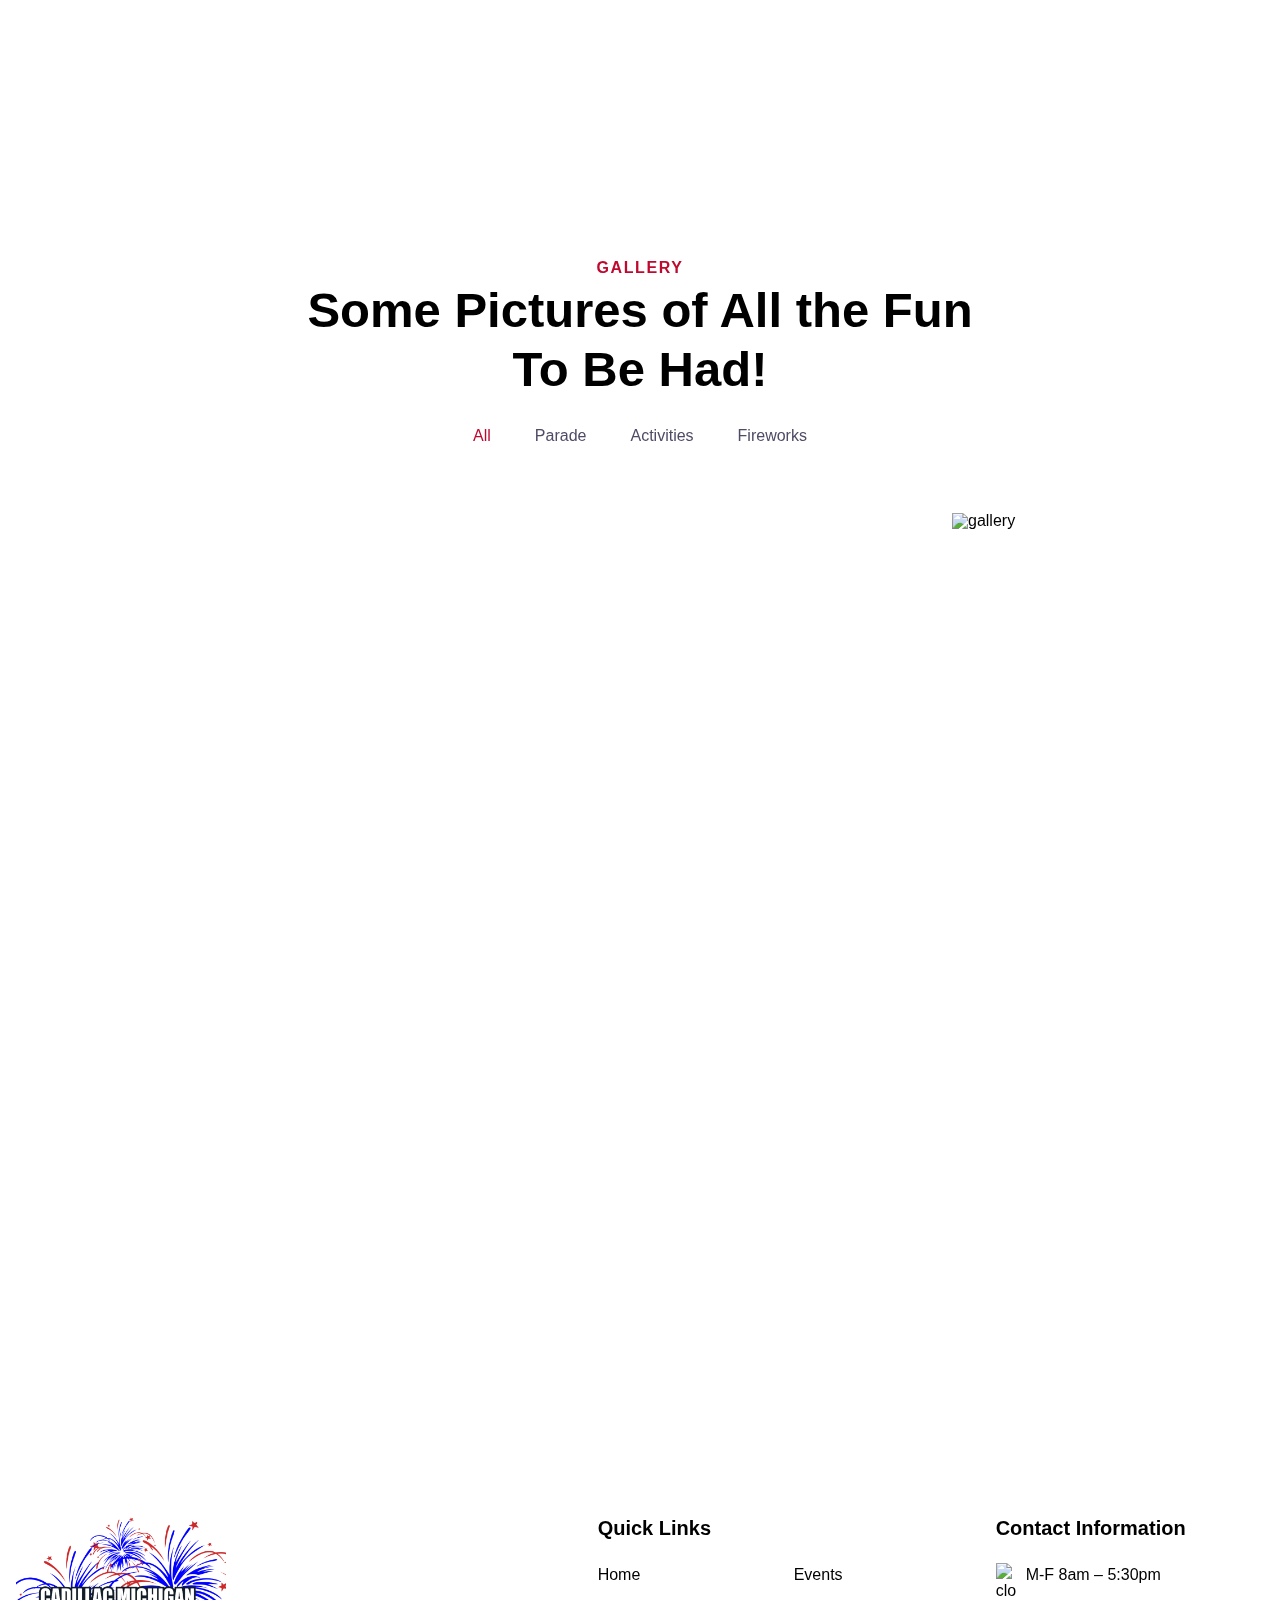
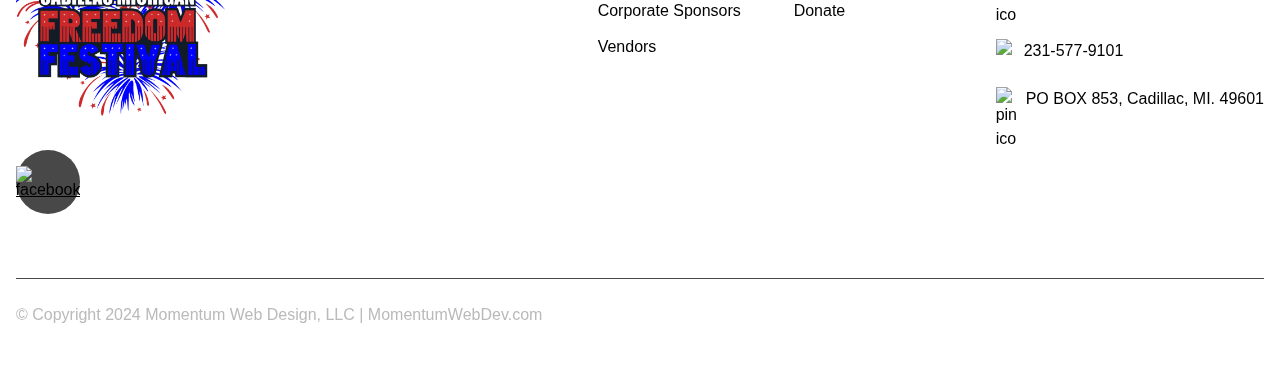
==== commit 3d30f188: "New Sponsor" ====
--- a/index.html
+++ b/index.html
@@ -509,32 +509,8 @@
     <a href="https://cadillaccasting.com/">
       <img src="Sponsors\CCI.png"/>
     </a>
-    <a href="https://www.baker.edu/">
-      <img src="Sponsors\BC_PrimaryLogoLockup@2x.png"/>
-    </a>
-  </div>
-
-  <div class="logos-slide">
-    <a href="https://www.bettenbakerchevyofcadillac.com">
-      <img src="Sponsors\BettenBaker.png"/>
-    </a>
-    <a href="https://www.lume.com/?utm_source=gmb&utm_medium=organic&utm_campaign=Cadillacmi">
-      <img src="Sponsors\LUME.PNG"/>
-    </a>
-    <a href="https://lighthousetitle.net/?utm_source=gmb&utm_medium=Yext">
-      <img src="Sponsors\LHG_Title.png"/>
-    </a>
-    <a href="https://cadillaccasting.com/">
-      <img src="Sponsors\CCI.png"/>
-    </a>
-    <a href="https://www.insurecadillac.com/?cmpid=yzt5_blm_0001">
-      <img src="Sponsors\StateFarmSponsor_Darrick.webp"/>
-    </a>
-    <a href="https://www.baker.edu/">
-      <img src="Sponsors\BC_PrimaryLogoLockup@2x.png"/>
-    </a>
-    <a href="https://www.insurecadillac.com/?cmpid=yzt5_blm_0001">
-      <img src="Sponsors\StateFarmSponsor_Darrick.webp"/>
+    <a href="https://www.facebook.com/protectedautorepair?mibextid=ZbWKwL">
+      <img src="Sponsors\Copy of Protected 2x4 Patch-1.png"/>
     </a>
   </div>
 
@@ -557,12 +533,18 @@
     <a href="https://cadillaccasting.com/">
       <img src="Sponsors\CCI.png"/>
     </a>
+    <a href="https://www.facebook.com/protectedautorepair?mibextid=ZbWKwL">
+      <img src="Sponsors\Copy of Protected 2x4 Patch-1.png"/>
+    </a>
+  </div>
+
+  <div class="logos-slide">
+    <a href="https://www.insurecadillac.com/?cmpid=yzt5_blm_0001">
+      <img src="Sponsors\StateFarmSponsor_Darrick.webp"/>
+    </a>
     <a href="https://www.baker.edu/">
       <img src="Sponsors\BC_PrimaryLogoLockup@2x.png"/>
     </a>
-  </div>
-
-  <div class="logos-slide">
     <a href="https://www.bettenbakerchevyofcadillac.com">
       <img src="Sponsors\BettenBaker.png"/>
     </a>
@@ -575,14 +557,32 @@
     <a href="https://cadillaccasting.com/">
       <img src="Sponsors\CCI.png"/>
     </a>
+    <a href="https://www.facebook.com/protectedautorepair?mibextid=ZbWKwL">
+      <img src="Sponsors\Copy of Protected 2x4 Patch-1.png"/>
+    </a>
+  </div>
+
+  <div class="logos-slide">
     <a href="https://www.insurecadillac.com/?cmpid=yzt5_blm_0001">
       <img src="Sponsors\StateFarmSponsor_Darrick.webp"/>
     </a>
     <a href="https://www.baker.edu/">
       <img src="Sponsors\BC_PrimaryLogoLockup@2x.png"/>
     </a>
-    <a href="https://www.insurecadillac.com/?cmpid=yzt5_blm_0001">
-      <img src="Sponsors\StateFarmSponsor_Darrick.webp"/>
+    <a href="https://www.bettenbakerchevyofcadillac.com">
+      <img src="Sponsors\BettenBaker.png"/>
+    </a>
+    <a href="https://www.lume.com/?utm_source=gmb&utm_medium=organic&utm_campaign=Cadillacmi">
+      <img src="Sponsors\LUME.PNG"/>
+    </a>
+    <a href="https://lighthousetitle.net/?utm_source=gmb&utm_medium=Yext">
+      <img src="Sponsors\LHG_Title.png"/>
+    </a>
+    <a href="https://cadillaccasting.com/">
+      <img src="Sponsors\CCI.png"/>
+    </a>
+    <a href="https://www.facebook.com/protectedautorepair?mibextid=ZbWKwL">
+      <img src="Sponsors\Copy of Protected 2x4 Patch-1.png"/>
     </a>
   </div>
 </div>
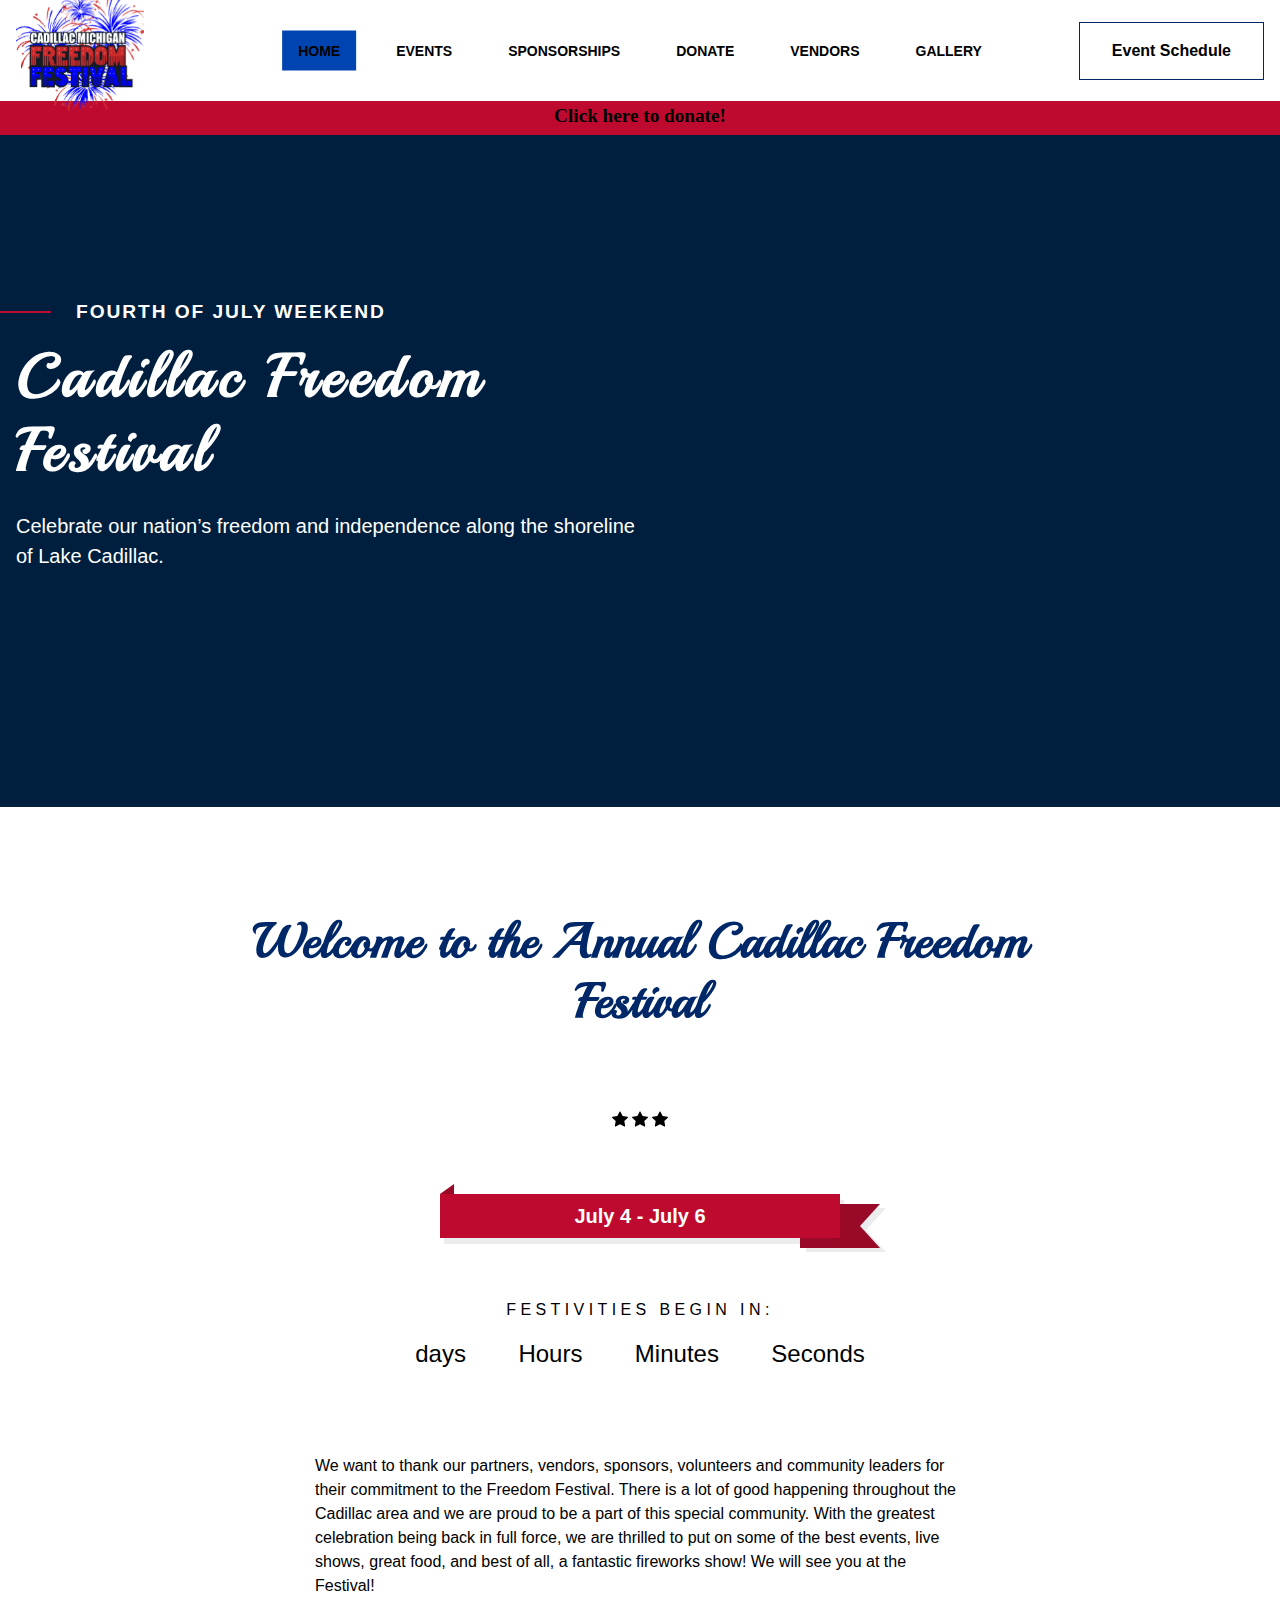
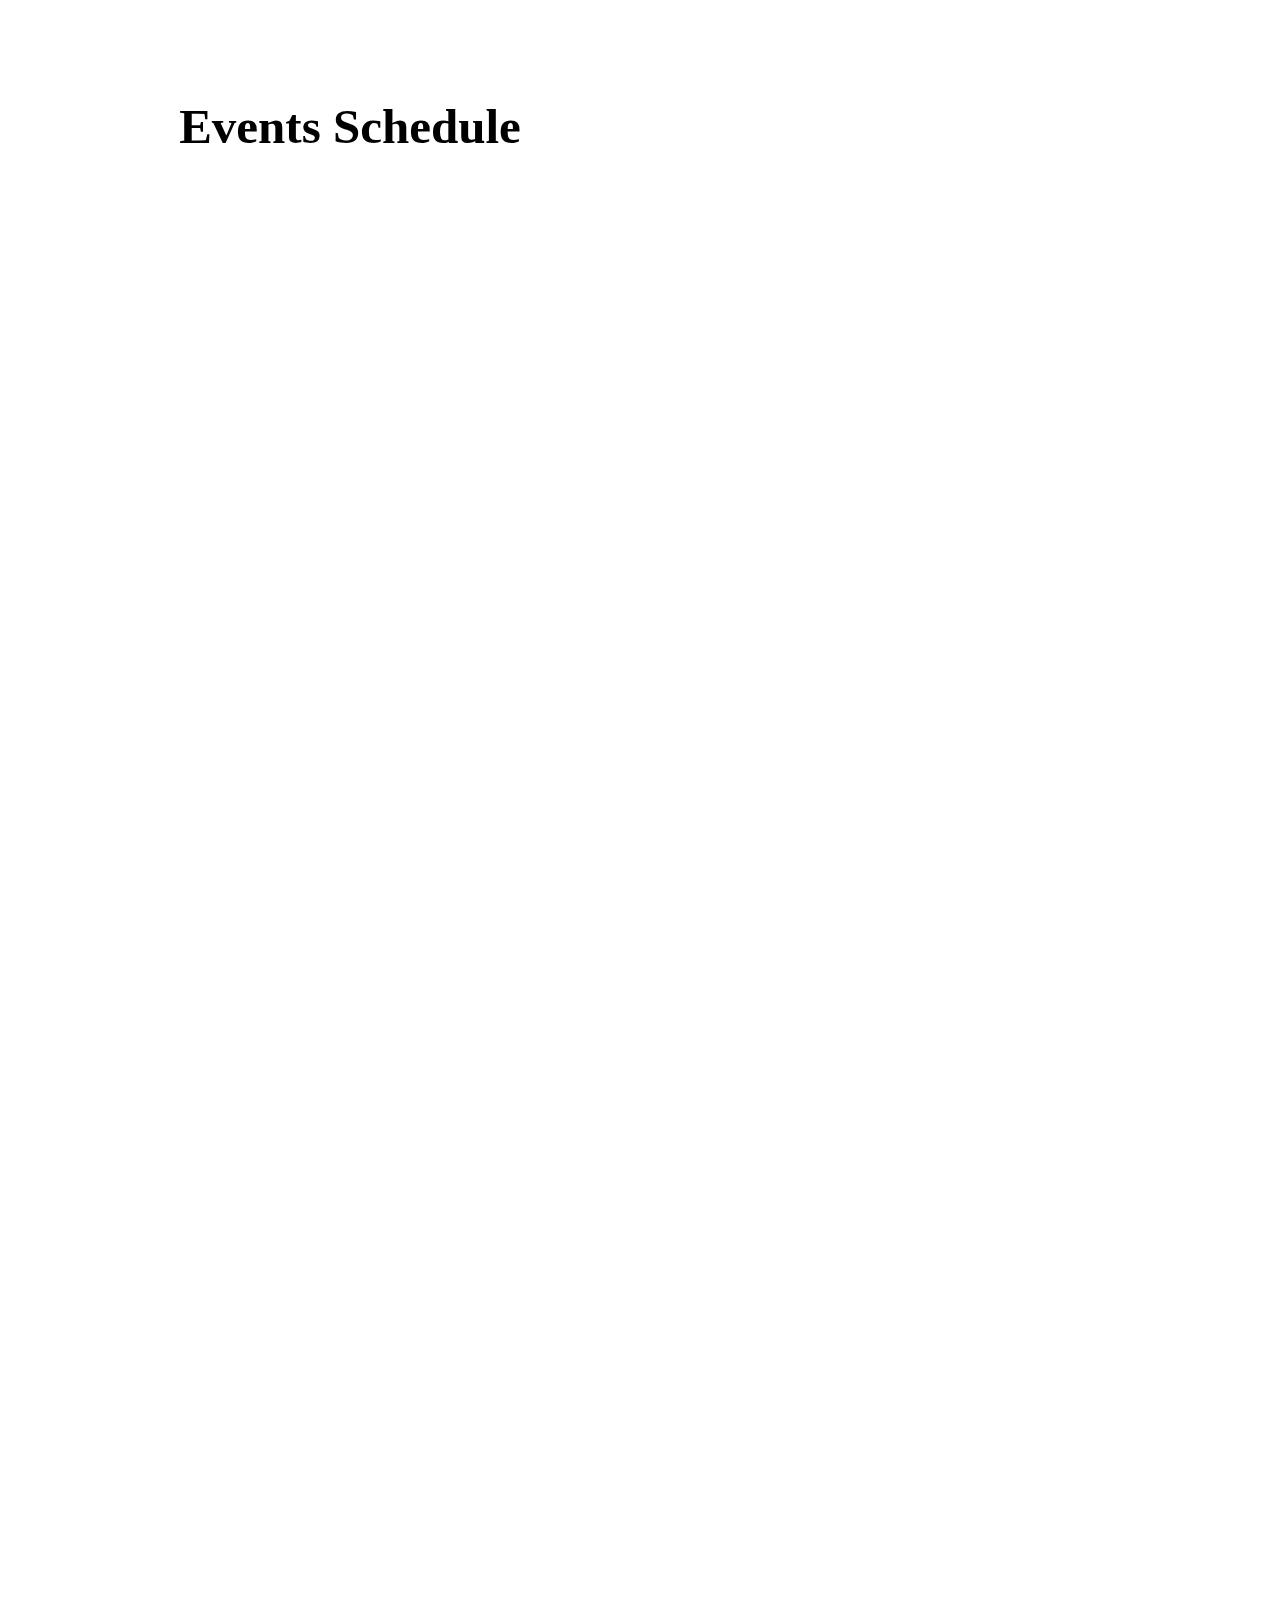
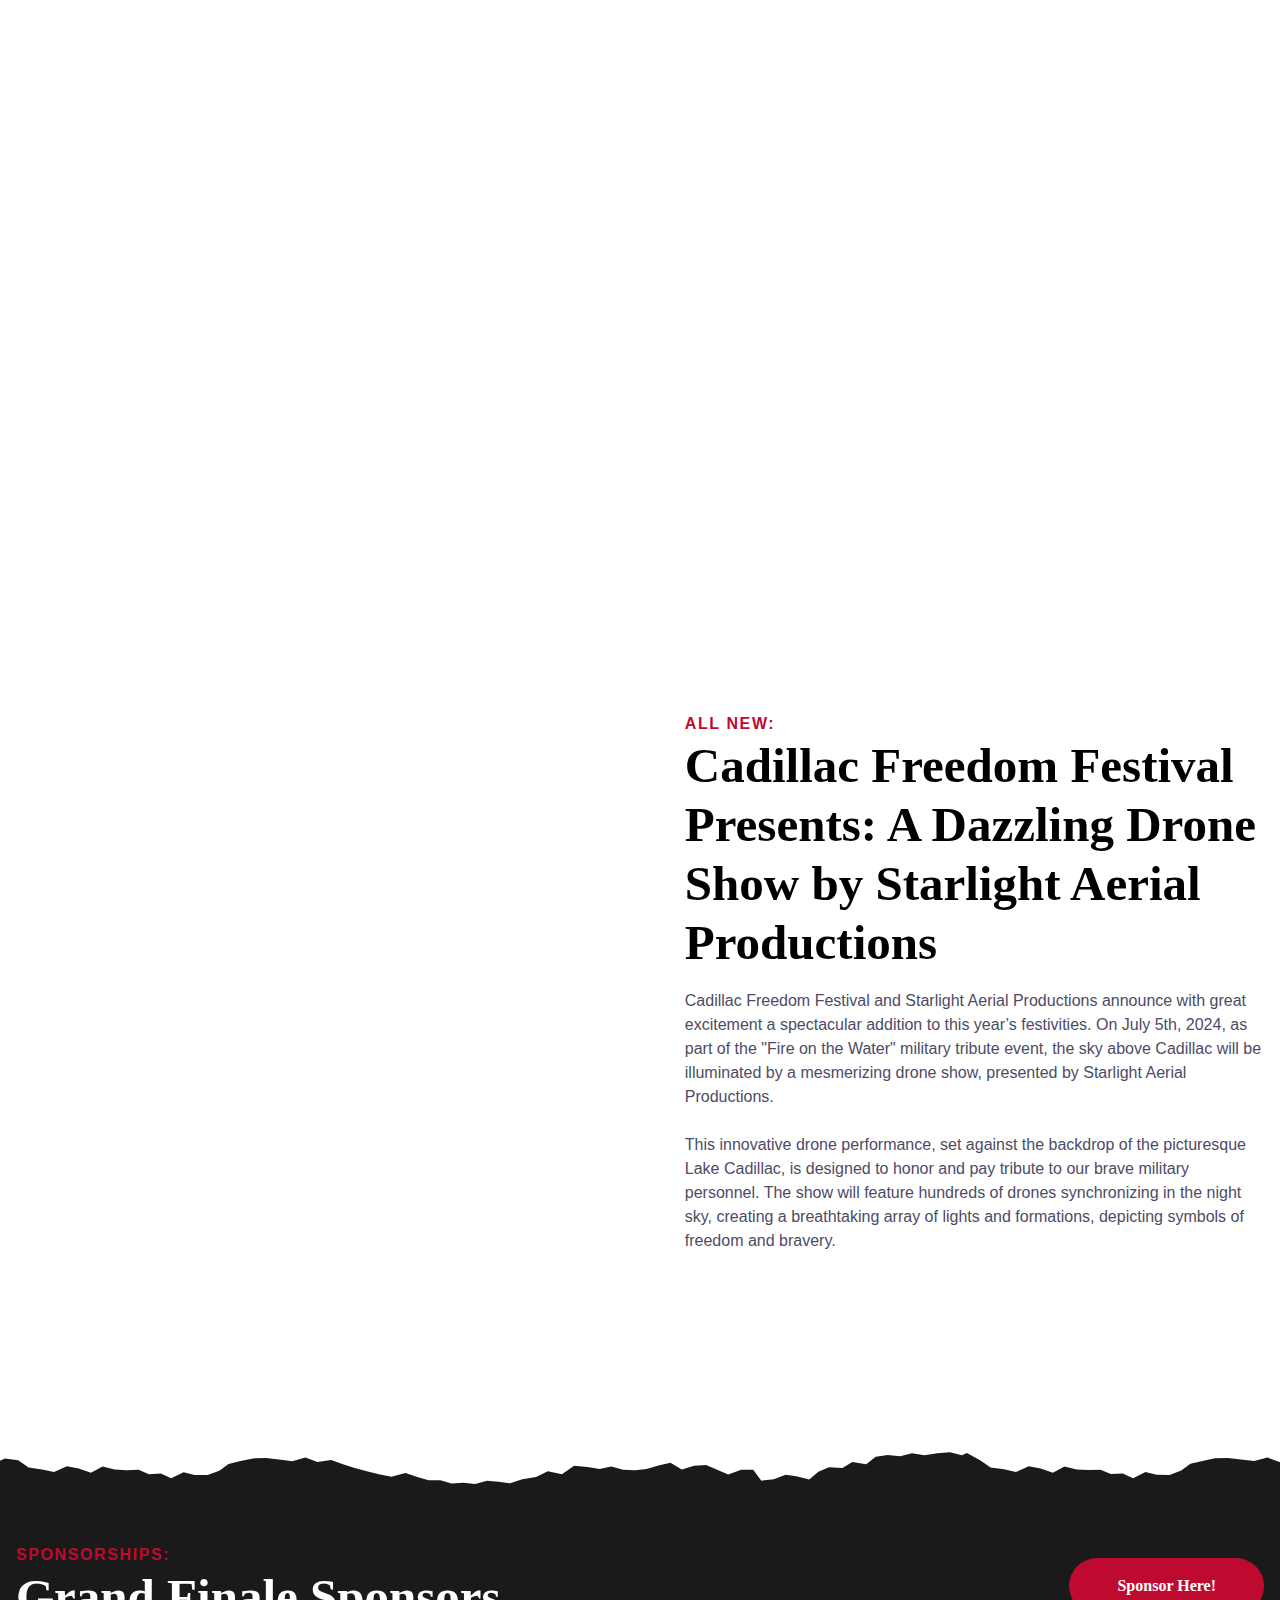
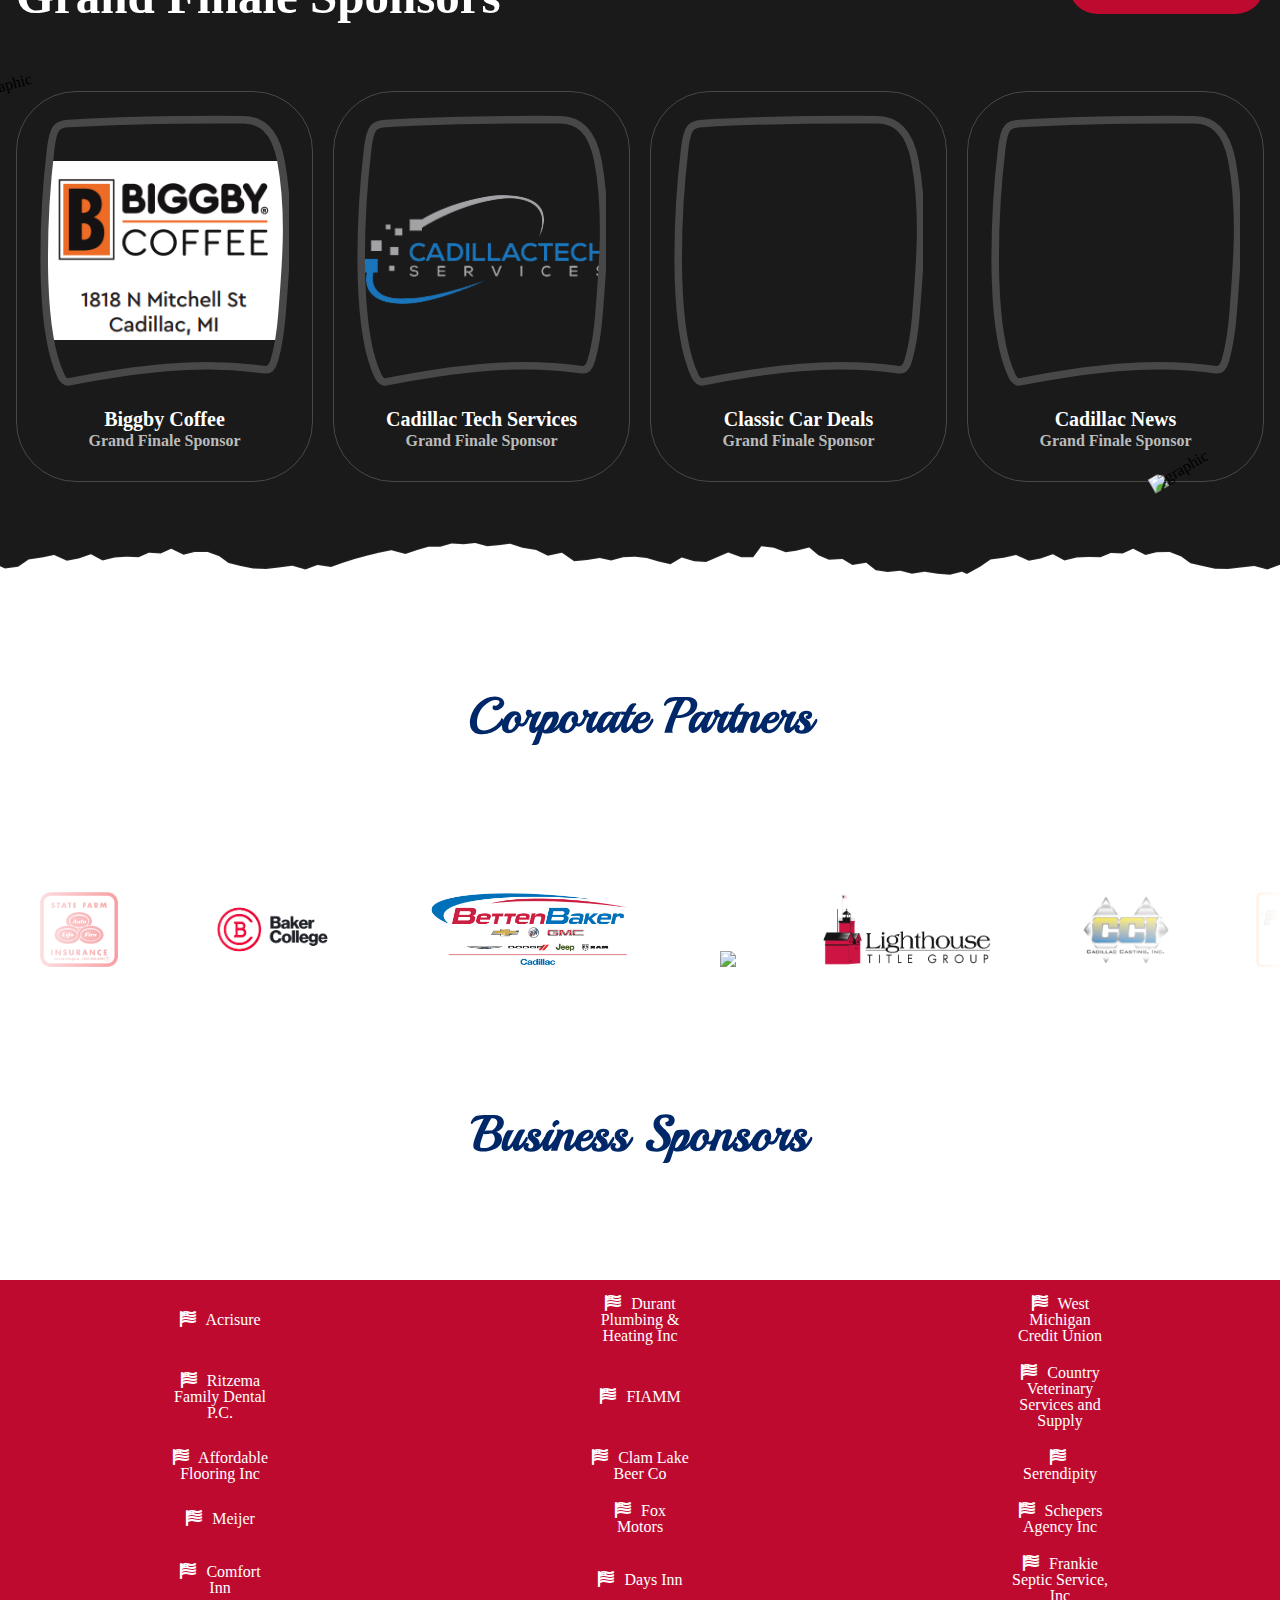
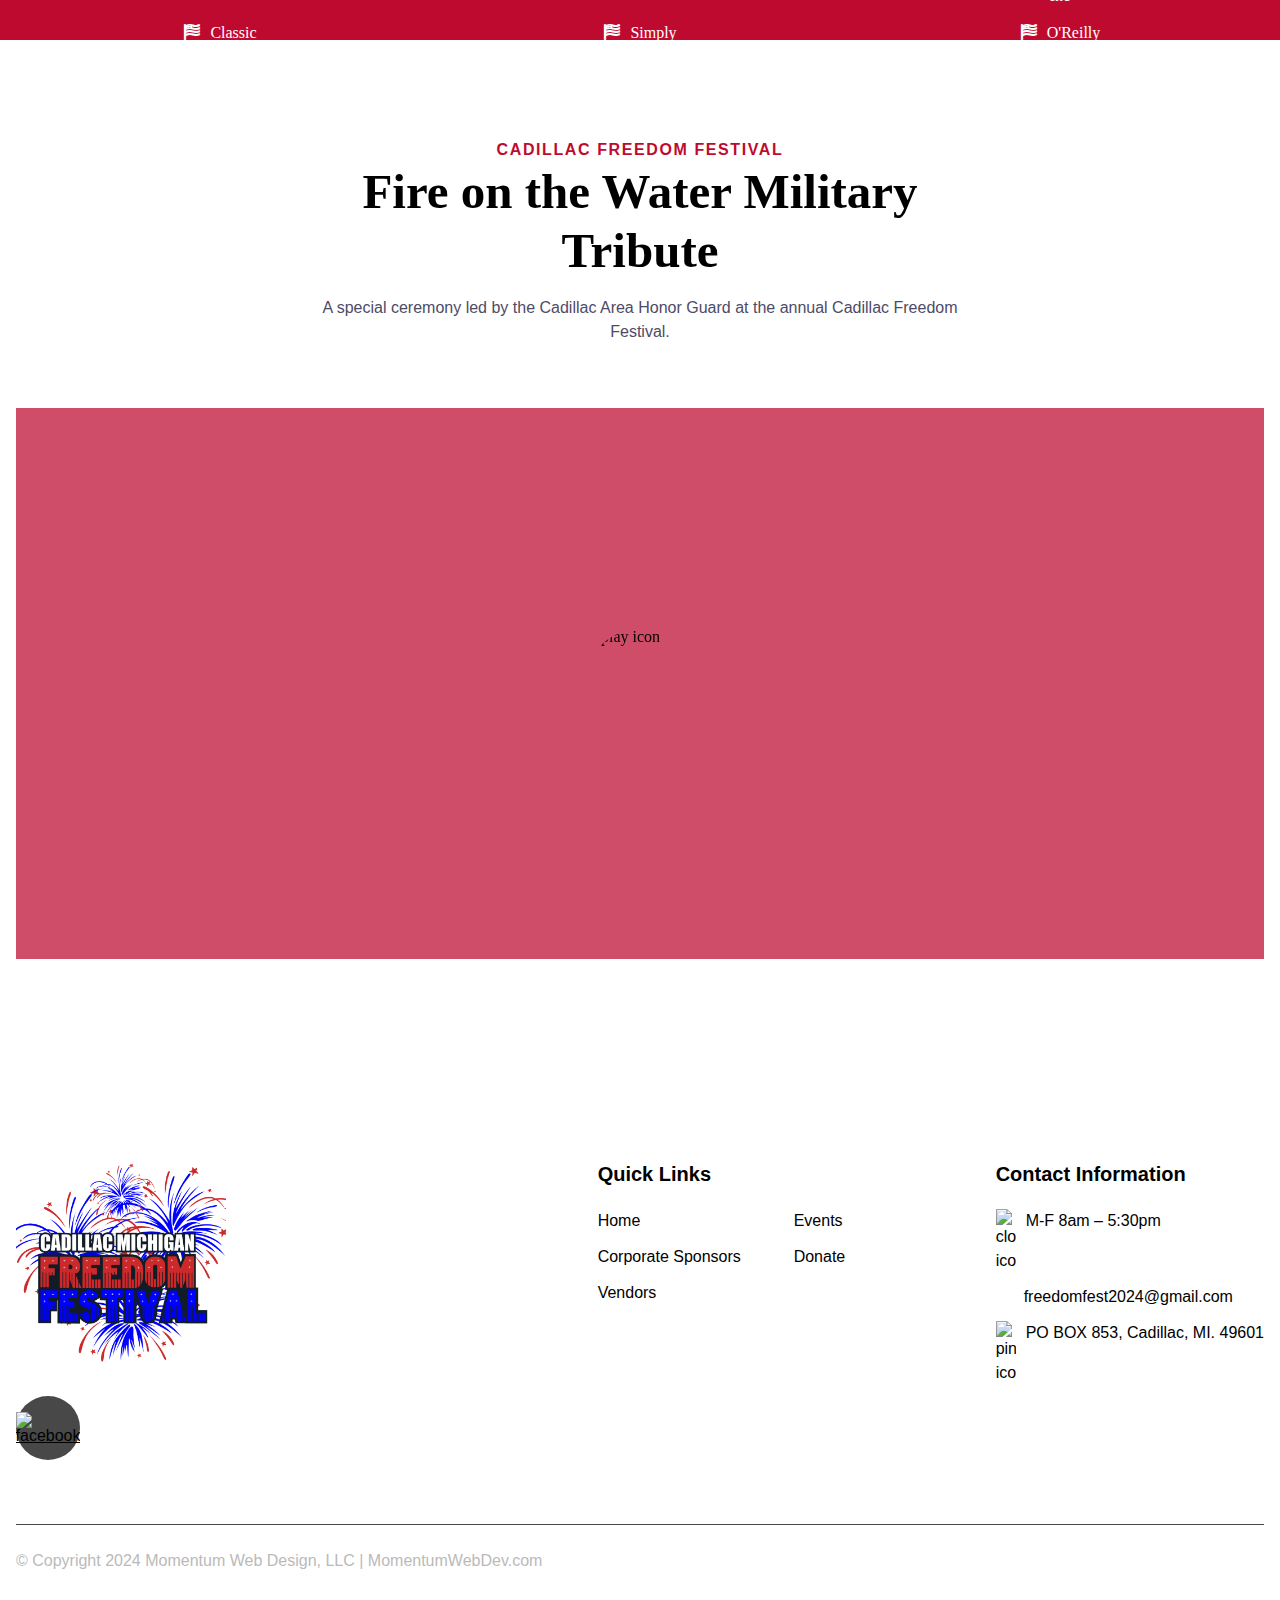
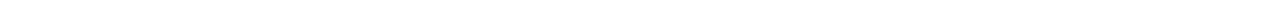
==== commit 3bef3fca: "Updates to Logos, contact info, Homepage, Events. Added Gallery Page," ====
--- a/index.html
+++ b/index.html
@@ -8,7 +8,7 @@
     <title>Freedom Festival 2024</title>
   </head>
   <body>
-    <!-- ============================================ -->
+            <!-- ============================================ -->
     <!--                 Navigation                   -->
     <!-- ============================================ -->
 
@@ -44,7 +44,7 @@
                 <a href="events.html" class="cs-li-link"> Events </a>
               </li>
               <li class="cs-li">
-                <a href="sponsors.html" class="cs-li-link"> Corporate Sponsors </a>
+                <a href="sponsors.html" class="cs-li-link"> Sponsorships </a>
               </li>
                <li class="cs-li">
                 <a href="donate.html" class="cs-li-link"> Donate </a>
@@ -52,19 +52,18 @@
                <li class="cs-li">
                 <a href="vendors.html" class="cs-li-link"> Vendors </a>
               </li>
+              <li class="cs-li">
+                <a href="gallery.html" class="cs-li-link"> Gallery </a>
+              </li>
             </ul>
           </div>
         </nav>
-        <a href="events.html" class="cs-button-solid cs-nav-button"
-          >Event Registration</a
+        <a href="schedule.html" class="cs-button-solid cs-nav-button"
+          >Event Schedule</a
         >
-        <!--Dark Mode toggle, uncomment button code if you want to enable a dark mode toggle-->
-        <!-- <button id="dark-mode-toggle" aria-label="dark mode toggle">
-            <svg class="cs-moon" xmlns="http://www.w3.org/2000/svg" viewBox="0 0 480 480" style="enable-background:new 0 0 480 480" xml:space="preserve"><path d="M459.782 347.328c-4.288-5.28-11.488-7.232-17.824-4.96-17.76 6.368-37.024 9.632-57.312 9.632-97.056 0-176-78.976-176-176 0-58.4 28.832-112.768 77.12-145.472 5.472-3.712 8.096-10.4 6.624-16.832S285.638 2.4 279.078 1.44C271.59.352 264.134 0 256.646 0c-132.352 0-240 107.648-240 240s107.648 240 240 240c84 0 160.416-42.688 204.352-114.176 3.552-5.792 3.04-13.184-1.216-18.496z"/></svg>
-            <img class="cs-sun" aria-hidden="true" src="https://csimg.nyc3.cdn.digitaloceanspaces.com/Icons%2Fsun.svg" decoding="async" alt="moon" width="15" height="15">
-        </button> -->
       </div>
     </header>
+    
     <div class="top-banner">
       <a href="https://cadillacfreedomfestival.breezechms.com/give/online" class="banner-link">Click here to donate! </a>
     </div>
@@ -137,7 +136,7 @@
             <li><span id="seconds"></span>Seconds</li>
           </ul>
         </div>
-        <div id="content" class="emoji">
+        <div id="content" class="emoji" style="display: none;">
           <span>🥳</span>
           <span>🎉</span>
         </div>
@@ -156,80 +155,27 @@
         </div>
       </div>
     </section>
-    <!-- ============================================ -->
-<!--                  Collection                  -->
+
 <!-- ============================================ -->
-
-<section id="collection-1552">
+<!--                Events Schedule               -->
+<!-- ============================================ -->
+<section id="events-schedule">
   <div class="cs-container">
-      <ul class="cs-card-group">
-          <li class="cs-item cs-item-offer">
-              <div class="cs-text-wrapper">
-                  <span class="cs-offer-tag">EVENTS</span>
-                  <h3 class="cs-h3">See All Events</h3>
-                  <a class="cs-button-solid" href="events.html">All Events</a>
-                  <picture class="cs-background" aria-hidden="true">
-                      <source media="(max-width: 600px)"
-                              srcset="images/Fireworks4.webp">
-                      <source media="(min-width: 601px)"
-                              srcset="images/Fireworks4.webp">
-                      <img decoding="async"
-                              src="images/Fireworks4.webp"
-                              width="365" height="201">
-                  </picture>
-              </div>
-          </li>
-          <li class="cs-item">
-              <a class="cs-category" href="carShow.html">Car Show</a>
-              <picture class="cs-background" aria-hidden="true">
-                  <source media="(max-width: 600px)"
-                          srcset="carShow/Events_Collection_CarShow.jpg">
-                  <source media="(min-width: 601px)"
-                          srcset="carShow/Events_Collection_CarShow.jpg">
-                  <img decoding="async"
-                          src="carShow/Events_Collection_CarShow.jpg"
-                          width="365" height="201">
-              </picture>
-          </li>
-          <li class="cs-item">
-              <a class="cs-category" href="parade.html">Parade</a>
-              <picture class="cs-background" aria-hidden="true">
-                  <source media="(max-width: 600px)"
-                          srcset="images/Parade3.webp">
-                  <source media="(min-width: 601px)"
-                          srcset="images/Parade3.webp">
-                  <img decoding="async"
-                          src="images/Parade3.webp" width="365"
-                          height="201">
-              </picture>
-          </li>
-          <li class="cs-item">
-              <a class="cs-category" href="pork.html">Pork in the Park</a>
-              <picture class="cs-background" aria-hidden="true">
-                  <source media="(max-width: 600px)"
-                          srcset="images/Pork4.webp">
-                  <source media="(min-width: 601px)"
-                          srcset="images/Pork4.webp">
-                  <img decoding="async"
-                          src="images/Pork4.webp"
-                          width="365" height="201">
-              </picture>
-          </li>
-          <li class="cs-item">
-              <a class="cs-category" href="5Krace.html">5K Race</a>
-              <picture class="cs-background" aria-hidden="true">
-                  <source media="(max-width: 600px)"
-                          srcset="./5krace/race1.jpg">
-                  <source media="(min-width: 601px)"
-                          srcset="./5krace/race1.jpg">
-                  <img decoding="async"
-                          src="./5krace/race1.jpg"
-                          width="365" height="201">
-              </picture>
-          </li>
-      </ul>
+    <div class="cs-content" style="text-align: center;">
+      <h2 class="cs-title" style="text-align: center;">Events Schedule</h2>
+      <a href="schedule.html" style="display: inline-block;">
+        <picture>
+          <source media="(max-width: 600px)" srcset="images\240607 Schedule of Events - Freedom Festival 2024.png">
+          <source media="(min-width: 601px)" srcset="images\240607 Schedule of Events - Freedom Festival 2024.png">
+          <img decoding="async" src="images\240607 Schedule of Events - Freedom Festival 2024.png" alt="Event Schedule" style="max-width: 100%; height: auto;">
+        </picture>
+      </a>
+    </div>
   </div>
 </section>
+
+
+
 
 <!-- ============================================ -->
 <!--                Drone Show                    -->
@@ -288,11 +234,11 @@
                   <div class="cs-image-group">
                       <picture class="cs-picture">
                           <source media="(max-width: 600px)"
-                                  srcset="Sponsors\BIGGBYCoffeeLogo_Horizontal_RGB.jpg">
+                                  srcset="Sponsors\Cadillac specific.png">
                           <source media="(min-width: 601px)"
-                                  srcset="Sponsors\BIGGBYCoffeeLogo_Horizontal_RGB.jpg">
+                                  srcset="Sponsors\Cadillac specific.png">
                           <img decoding="async"
-                                  src="Sponsors\BIGGBYCoffeeLogo_Horizontal_RGB.jpg"
+                                  src="Sponsors\Cadillac specific.png"
                                   alt="Sponsor Image" width="413" height="374" aria-hidden="true">
                       </picture>
                       <div class="cs-social">
@@ -388,15 +334,15 @@
                 <div class="cs-image-group">
                     <picture class="cs-picture">
                         <source media="(max-width: 600px)"
-                                srcset="">
+                                srcset="Sponsors\cadillac news logo.png">
                         <source media="(min-width: 601px)"
-                                srcset="">
+                                srcset="Sponsors\cadillac news logo.png">
                         <img decoding="async"
-                                src=""
+                                src="Sponsors\cadillac news logo.png"
                                 alt="Sponsor Image" width="413" height="374" aria-hidden="true">
                     </picture>
                     <div class="cs-social">
-                        <a href="sponsors.html" class="cs-link" aria-label="Twitter" target="_blank" rel="noopener">
+                        <a href="https://www.cadillacnews.com/" class="cs-link" aria-label="Twitter" target="_blank" rel="noopener">
                             <img class="cs-icon" aria-hidden="true" decoding="async"
                                     src="Sponsors\screen-share-svgrepo-com.svg"
                                     alt="facebook" width="22" height="22">
@@ -413,7 +359,7 @@
                     </svg>
                 </div>
                 <div class="cs-info">
-                    <span class="cs-name">Your Company Here!</span>
+                    <span class="cs-name">Cadillac News</span>
                     <span class="cs-job">Grand Finale Sponsor</span>
                 </div>
             </li>
@@ -512,8 +458,58 @@
     <a href="https://www.facebook.com/protectedautorepair?mibextid=ZbWKwL">
       <img src="Sponsors\Copy of Protected 2x4 Patch-1.png"/>
     </a>
+    <a href="https://cadillacmichigan.com/">
+      <img src="Sponsors\cadillac area visitors bureau logo.png"/>
+    </a>
+    <a href="https://forestarea.com/">
+      <img src="Sponsors\forestarea logo 09022022.png"/>
+    </a>
+    <a href="https://ebelsgeneralstore.com/">
+      <img src="Sponsors\Ebels.jpg"/>
+    </a>
+    <a href="https://ganddpizza.com/">
+      <img src="Sponsors\G&D Pizza & Party Store.png"/>
+    </a>
+    <a href="https://www.lakesidehardware.com/">
+      <img src="Sponsors\Lakeside Logo blue.png"/>
+    </a>
+    <a href="https://chillinice.com/">
+      <img src="Sponsors\chillin ice logo.png"/>
+    </a>
+    <a href="https://dteenergy.com/">
+      <img src="Sponsors\DTE.png"/>
+    </a>
+    <a href="https://www.canr.msu.edu/wexford/wexford_county_4_h/">
+      <img src="Sponsors\Wexford 4-H Green no MSUE.png"/>
+    </a>
+    <a href="https://chicostacohouse.com/index.html">
+      <img src="Sponsors\Chicos Taco House logo.jpg"/>
+    </a>
+    <a href="https://www.insurecadillac.com/?cmpid=yzt5_blm_0001">
+      <img src="Sponsors\StateFarmSponsor_Darrick.webp"/>
+    </a>
+    <a href="https://www.baker.edu/">
+      <img src="Sponsors\BC_PrimaryLogoLockup@2x.png"/>
+    </a>
+    <a href="https://www.bettenbakerchevyofcadillac.com">
+      <img src="Sponsors\BettenBaker.png"/>
+    </a>
+    <a href="https://www.lume.com/?utm_source=gmb&utm_medium=organic&utm_campaign=Cadillacmi">
+      <img src="Sponsors\LUME.PNG"/>
+    </a>
+    <a href="https://lighthousetitle.net/?utm_source=gmb&utm_medium=Yext">
+      <img src="Sponsors\LHG_Title.png"/>
+    </a>
+    <a href="https://cadillaccasting.com/">
+      <img src="Sponsors\CCI.png"/>
+    </a>
+    <a href="https://www.toytowncadillac.com/">
+      <img src="Sponsors\Toy Town.png"/>
+    </a>
+    <a href="https://detailsmichigan.com/">
+      <img src="Sponsors\Details Auto Detailing.jpg"/>
+    </a>
   </div>
-
   <div class="logos-slide">
     <a href="https://www.insurecadillac.com/?cmpid=yzt5_blm_0001">
       <img src="Sponsors\StateFarmSponsor_Darrick.webp"/>
@@ -536,9 +532,33 @@
     <a href="https://www.facebook.com/protectedautorepair?mibextid=ZbWKwL">
       <img src="Sponsors\Copy of Protected 2x4 Patch-1.png"/>
     </a>
-  </div>
-
-  <div class="logos-slide">
+    <a href="https://cadillacmichigan.com/">
+      <img src="Sponsors\cadillac area visitors bureau logo.png"/>
+    </a>
+    <a href="https://forestarea.com/">
+      <img src="Sponsors\forestarea logo 09022022.png"/>
+    </a>
+    <a href="https://ebelsgeneralstore.com/">
+      <img src="Sponsors\Ebels.jpg"/>
+    </a>
+    <a href="https://ganddpizza.com/">
+      <img src="Sponsors\G&D Pizza & Party Store.png"/>
+    </a>
+    <a href="https://www.lakesidehardware.com/">
+      <img src="Sponsors\Lakeside Logo blue.png"/>
+    </a>
+    <a href="https://chillinice.com/">
+      <img src="Sponsors\chillin ice logo.png"/>
+    </a>
+    <a href="https://dteenergy.com/">
+      <img src="Sponsors\DTE.png"/>
+    </a>
+    <a href="https://www.canr.msu.edu/wexford/wexford_county_4_h/">
+      <img src="Sponsors\Wexford 4-H Green no MSUE.png"/>
+    </a>
+    <a href="https://chicostacohouse.com/index.html">
+      <img src="Sponsors\Chicos Taco House logo.jpg"/>
+    </a>
     <a href="https://www.insurecadillac.com/?cmpid=yzt5_blm_0001">
       <img src="Sponsors\StateFarmSponsor_Darrick.webp"/>
     </a>
@@ -557,35 +577,16 @@
     <a href="https://cadillaccasting.com/">
       <img src="Sponsors\CCI.png"/>
     </a>
-    <a href="https://www.facebook.com/protectedautorepair?mibextid=ZbWKwL">
-      <img src="Sponsors\Copy of Protected 2x4 Patch-1.png"/>
-    </a>
-  </div>
-
-  <div class="logos-slide">
-    <a href="https://www.insurecadillac.com/?cmpid=yzt5_blm_0001">
-      <img src="Sponsors\StateFarmSponsor_Darrick.webp"/>
-    </a>
-    <a href="https://www.baker.edu/">
-      <img src="Sponsors\BC_PrimaryLogoLockup@2x.png"/>
-    </a>
-    <a href="https://www.bettenbakerchevyofcadillac.com">
-      <img src="Sponsors\BettenBaker.png"/>
-    </a>
-    <a href="https://www.lume.com/?utm_source=gmb&utm_medium=organic&utm_campaign=Cadillacmi">
-      <img src="Sponsors\LUME.PNG"/>
-    </a>
-    <a href="https://lighthousetitle.net/?utm_source=gmb&utm_medium=Yext">
-      <img src="Sponsors\LHG_Title.png"/>
-    </a>
-    <a href="https://cadillaccasting.com/">
-      <img src="Sponsors\CCI.png"/>
-    </a>
-    <a href="https://www.facebook.com/protectedautorepair?mibextid=ZbWKwL">
-      <img src="Sponsors\Copy of Protected 2x4 Patch-1.png"/>
+    <a href="https://www.toytowncadillac.com/">
+      <img src="Sponsors\Toy Town.png"/>
+    </a>
+    <a href="https://detailsmichigan.com/">
+      <img src="Sponsors\Details Auto Detailing.jpg"/>
     </a>
   </div>
 </div>
+
+
 <section id="services-965">
   <div class="cs-container">
     <!-- Left Content Section-->
@@ -615,18 +616,16 @@
       <div class="sponsor-name"><i class="fas fa-flag-usa"></i> Affordable Flooring Inc</div>
       <div class="sponsor-name"><i class="fas fa-flag-usa"></i> Clam Lake Beer Co</div>
       <div class="sponsor-name"><i class="fas fa-flag-usa"></i> Serendipity</div>
-      <div class="sponsor-name"><i class="fas fa-flag-usa"></i> Reserve this Spot!</div>
-      <div class="sponsor-name"><i class="fas fa-flag-usa"></i> Reserve this Spot!</div>
-      <div class="sponsor-name"><i class="fas fa-flag-usa"></i> Reserve this Spot!</div>
-      <div class="sponsor-name"><i class="fas fa-flag-usa"></i> Reserve this Spot!</div>
-      <div class="sponsor-name"><i class="fas fa-flag-usa"></i> Reserve this Spot!</div>
-      <div class="sponsor-name"><i class="fas fa-flag-usa"></i> Reserve this Spot!</div>
-      <div class="sponsor-name"><i class="fas fa-flag-usa"></i> Reserve this Spot!</div>
-      <div class="sponsor-name"><i class="fas fa-flag-usa"></i> Reserve this Spot!</div>
-      <div class="sponsor-name"><i class="fas fa-flag-usa"></i> Reserve this Spot!</div>
-      <div class="sponsor-name"><i class="fas fa-flag-usa"></i> Reserve this Spot!</div>
-      <div class="sponsor-name"><i class="fas fa-flag-usa"></i> Reserve this Spot!</div>
-      <div class="sponsor-name"><i class="fas fa-flag-usa"></i> Reserve this Spot!</div>
+      <div class="sponsor-name"><i class="fas fa-flag-usa"></i> Meijer</div>
+      <div class="sponsor-name"><i class="fas fa-flag-usa"></i> Fox Motors</div>
+      <div class="sponsor-name"><i class="fas fa-flag-usa"></i> Schepers Agency Inc</div>
+      <div class="sponsor-name"><i class="fas fa-flag-usa"></i> Comfort Inn</div>
+      <div class="sponsor-name"><i class="fas fa-flag-usa"></i> Days Inn</div>
+      <div class="sponsor-name"><i class="fas fa-flag-usa"></i> Frankie Septic Service, Inc</div>
+      <div class="sponsor-name"><i class="fas fa-flag-usa"></i> Classic Chevrolet</div>
+      <div class="sponsor-name"><i class="fas fa-flag-usa"></i> Simply Delightful</div>
+      <div class="sponsor-name"><i class="fas fa-flag-usa"></i> O'Reilly Auto Parts</div>
+      <div class="sponsor-name"><i class="fas fa-flag-usa"></i> Walmart</div>
       <!-- ... Add more as needed -->
   </div>
 </div>
@@ -660,417 +659,7 @@
   </div>
 </section>
 
-<!-- Video Modal
-<div id="videoModal" class="modal">
-  <div class="modal-content">
-    <span class="close">&times;</span>
-    <iframe id="videoIframe" src="Fire_On_Water_Tribute.mp4" frameborder="0" allowfullscreen></iframe>
-  </div>
-</div> -->
-
     <!-- ============================================ -->
-    <!--                   Gallery                    -->
-    <!-- ============================================ -->
-
-    <section id="gallery-974">
-      <div class="cs-container">
-        <p></p>
-        <p></p>
-        <p></p>
-        <div class="cs-content">
-          <span class="cs-topper">Gallery</span>
-          <h2 class="cs-title">Some Pictures of All the Fun To Be Had!</h2>
-          <div class="cs-button-group">
-            <button class="cs-button" data-filter="one">All</button>
-            <button class="cs-button" data-filter="two">Parade</button>
-            <button class="cs-button" data-filter="three">Activities</button>
-            <button class="cs-button" data-filter="four">Fireworks</button>
-          </div>
-        </div>
-        <!--Gallery 1-->
-        <div class="cs-gallery" data-category="one">
-          <!--Picture 1-->
-          <picture class="cs-image">
-            <source media="(max-width: 600px)" srcset="images/Concert.webp" />
-            <source media="(min-width: 601px)" srcset="images/Concert.webp" />
-            <img
-              decoding="async"
-              loading="lazy"
-              src="images/Concert.webp"
-              alt="gallery"
-              width="305"
-              height="400"
-            />
-          </picture>
-          <!--Picture 2-->
-          <picture class="cs-image">
-            <source media="(max-width: 600px)" srcset="images/Fireworks1.webp" />
-            <source media="(min-width: 601px)" srcset="images/Fireworks1.webp" />
-            <img
-              decoding="async"
-              loading="lazy"
-              src="images/Fireworks1.webp"
-              alt="gallery"
-              width="305"
-              height="400"
-            />
-          </picture>
-          <!--Picture 3-->
-          <picture class="cs-image">
-            <source media="(max-width: 600px)" srcset="images/CadillacBear.webp" />
-            <source media="(min-width: 601px)" srcset="images/CadillacBear.webp" />
-            <img
-              decoding="async"
-              loading="lazy"
-              src="images/CadillacBear.webp"
-              alt="gallery"
-              width="305"
-              height="400"
-            />
-          </picture>
-          <!--Picture 4-->
-          <picture class="cs-image">
-            <source media="(max-width: 600px)" srcset="images/Parade6.webp" />
-            <source media="(min-width: 601px)" srcset="images/Parade6.webp" />
-            <img
-              decoding="async"
-              loading="lazy"
-              src="images/Parade6.webp"
-              alt="gallery"
-              width="305"
-              height="400"
-            />
-          </picture>
-          <!--Picture 5-->
-          <picture class="cs-image">
-            <source media="(max-width: 600px)" srcset="images/Pork2.webp" />
-            <source media="(min-width: 601px)" srcset="images/Pork2.webp" />
-            <img
-              decoding="async"
-              loading="lazy"
-              src="images/Pork2.webp"
-              alt="gallery"
-              width="305"
-              height="400"
-            />
-          </picture>
-          <!--Picture 6-->
-          <picture class="cs-image">
-            <source media="(max-width: 600px)" srcset="images/Vendor3.webp" />
-            <source media="(min-width: 601px)" srcset="images/Vendor3.webp" />
-            <img
-              decoding="async"
-              loading="lazy"
-              src="images/Vendor3.webp"
-              alt="gallery"
-              width="305"
-              height="400"
-            />
-          </picture>
-          <!--Picture 7-->
-          <picture class="cs-image">
-            <source media="(max-width: 600px)" srcset="images/Fireworks8.webp" />
-            <source media="(min-width: 601px)" srcset="images/Fireworks8.webp" />
-            <img
-              decoding="async"
-              loading="lazy"
-              src="images/Fireworks8.webp"
-              alt="gallery"
-              width="305"
-              height="400"
-            />
-          </picture>
-          <!--Picture 8-->
-          <picture class="cs-image">
-            <source media="(max-width: 600px)" srcset="images/Vendor4.webp" />
-            <source media="(min-width: 601px)" srcset="images/Vendor4.webp" />
-            <img
-              decoding="async"
-              loading="lazy"
-              src="images/Vendor4.webp"
-              alt="gallery"
-              width="305"
-              height="400"
-            />
-          </picture>
-        </div>
-        <!--Gallery 2-->
-        <div class="cs-gallery cs-hidden" data-category="two">
-          <!--Picture 1-->
-          <picture class="cs-image">
-            <source media="(max-width: 600px)" srcset="images/Parade1.webp" />
-            <source media="(min-width: 601px)" srcset="images/Parade1.webp" />
-            <img
-              decoding="async"
-              src="images/Parade1.webp"
-              alt="gallery"
-              width="305"
-              height="400"
-            />
-          </picture>
-          <!--Picture 2-->
-          <picture class="cs-image">
-            <source media="(max-width: 600px)" srcset="images/Parade2.webp" />
-            <source media="(min-width: 601px)" srcset="images/Parade2.webp" />
-            <img
-              decoding="async"
-              src="images/Parade2.webp"
-              alt="gallery"
-              width="305"
-              height="400"
-            />
-          </picture>
-          <!--Picture 3-->
-          <picture class="cs-image">
-            <source media="(max-width: 600px)" srcset="images/Parade3.webp" />
-            <source media="(min-width: 601px)" srcset="images/Parade3.webp" />
-            <img
-              decoding="async"
-              src="images/Parade3.webp"
-              alt="gallery"
-              width="305"
-              height="400"
-            />
-          </picture>
-          <!--Picture 4-->
-          <picture class="cs-image">
-            <source media="(max-width: 600px)" srcset="images/Parade5.webp" />
-            <source media="(min-width: 601px)" srcset="images/Parade5.webp" />
-            <img
-              decoding="async"
-              src="images/Pork4.webp"
-              alt="gallery"
-              width="305"
-              height="400"
-            />
-          </picture>
-          <!--Picture 5-->
-          <picture class="cs-image">
-            <source media="(max-width: 600px)" srcset="images/Parade6.webp" />
-            <source media="(min-width: 601px)" srcset="images/Parade6.webp" />
-            <img
-              decoding="async"
-              src="images/Parade6.webp"
-              alt="gallery"
-              width="305"
-              height="400"
-            />
-          </picture>
-          <!--Picture 7-->
-          <picture class="cs-image">
-            <source media="(max-width: 600px)" srcset="images/parade7.webp" />
-            <source media="(min-width: 601px)" srcset="images/parade7.webp" />
-            <img
-              decoding="async"
-              src="images/parade7.webp"
-              alt="gallery"
-              width="305"
-              height="400"
-            />
-          </picture>
-        </div>
-        <!--Gallery 3-->
-        <div class="cs-gallery cs-hidden" data-category="three">
-          <!--Picture 1-->
-          <picture class="cs-image">
-            <source media="(max-width: 600px)" srcset="images/20230705_142809.jpg" />
-            <source media="(min-width: 601px)" srcset="images/20230705_142809.jpg" />
-            <img
-              decoding="async"
-              src="images/20230705_142809.jpg"
-              alt="gallery"
-              width="305"
-              height="400"
-            />
-          </picture>
-          <!--Picture 2-->
-          <picture class="cs-image">
-            <source media="(max-width: 600px)" srcset="images/Concert.webp" />
-            <source media="(min-width: 601px)" srcset="images/Concert.webp" />
-            <img
-              decoding="async"
-              src="images/Concert.webp"
-              alt="gallery"
-              width="305"
-              height="400"
-            />
-          </picture>
-          <!--Picture 3-->
-          <picture class="cs-image">
-            <source media="(max-width: 600px)" srcset="images/Vendor1.webp" />
-            <source media="(min-width: 601px)" srcset="images/Vendor1.webp" />
-            <img
-              decoding="async"
-              src="images/Vendor1.webp"
-              alt="gallery"
-              width="305"
-              height="400"
-            />
-          </picture>
-          <!--Picture 4-->
-          <picture class="cs-image">
-            <source media="(max-width: 600px)" srcset="images/FireRescue.webp" />
-            <source media="(min-width: 601px)" srcset="images/FireRescue.webp" />
-            <img
-              decoding="async"
-              src="images/FireRescue.webp"
-              alt="gallery"
-              width="305"
-              height="400"
-            />
-          </picture>
-          <!--Picture 5-->
-          <picture class="cs-image">
-            <source media="(max-width: 600px)" srcset="images/20230705_144349.jpg" />
-            <source media="(min-width: 601px)" srcset="images/20230705_144349.jpg" />
-            <img
-              decoding="async"
-              src="images/20230705_144349.jpg"
-              alt="gallery"
-              width="305"
-              height="400"
-            />
-          </picture>
-          <!--Picture 6-->
-          <picture class="cs-image">
-            <source media="(max-width: 600px)" srcset="images/20230705_144138.jpg" />
-            <source media="(min-width: 601px)" srcset="images/20230705_144138.jpg" />
-            <img
-              decoding="async"
-              src="images/20230705_144138.jpg"
-              alt="gallery"
-              width="305"
-              height="400"
-            />
-          </picture>
-          <!--Picture 7-->
-          <picture class="cs-image">
-            <source media="(max-width: 600px)" srcset="images/20230705_144257.jpg" />
-            <source media="(min-width: 601px)" srcset="images/20230705_144257.jpg" />
-            <img
-              decoding="async"
-              src="images/20230705_144257.jpg"
-              alt="gallery"
-              width="305"
-              height="400"
-            />
-          </picture>
-          <!--Picture 8-->
-          <picture class="cs-image">
-            <source media="(max-width: 600px)" srcset="images/20230705_143540.jpg" />
-            <source media="(min-width: 601px)" srcset="images/20230705_143540.jpg" />
-            <img
-              decoding="async"
-              src="images/20230705_143540.jpg"
-              alt="gallery"
-              width="305"
-              height="400"
-            />
-          </picture>
-        </div>
-        <!--Gallery 4-->
-        <div class="cs-gallery cs-hidden" data-category="four">
-          <!--Picture 1-->
-          <picture class="cs-image">
-            <source media="(max-width: 600px)" srcset="images/Fireworks1.webp" />
-            <source media="(min-width: 601px)" srcset="images/Fireworks1.webp" />
-            <img
-              decoding="async"
-              src="images/Fireworks1.webp"
-              alt="gallery"
-              width="305"
-              height="400"
-            />
-          </picture>
-          <!--Picture 2-->
-          <picture class="cs-image">
-            <source media="(max-width: 600px)" srcset="images/Fireworks2.webp" />
-            <source media="(min-width: 601px)" srcset="images/Fireworks2.webp" />
-            <img
-              decoding="async"
-              src="images/Fireworks2.webp"
-              alt="gallery"
-              width="305"
-              height="400"
-            />
-          </picture>
-          <!--Picture 3-->
-          <picture class="cs-image">
-            <source media="(max-width: 600px)" srcset="images/Fireworks3.webp" />
-            <source media="(min-width: 601px)" srcset="images/Fireworks3.webp" />
-            <img
-              decoding="async"
-              src="images/Fireworks3.webp"
-              alt="gallery"
-              width="305"
-              height="400"
-            />
-          </picture>
-          <!--Picture 4-->
-          <picture class="cs-image">
-            <source media="(max-width: 600px)" srcset="images/Fireworks4.webp" />
-            <source media="(min-width: 601px)" srcset="images/Fireworks4.webp" />
-            <img
-              decoding="async"
-              src="images/Fireworks4.webp"
-              alt="gallery"
-              width="305"
-              height="400"
-            />
-          </picture>
-          <!--Picture 5-->
-          <picture class="cs-image">
-            <source media="(max-width: 600px)" srcset="images/Fireworks5.webp" />
-            <source media="(min-width: 601px)" srcset="images/Fireworks5.webp" />
-            <img
-              decoding="async"
-              src="images/Fireworks5.webp"
-              alt="gallery"
-              width="305"
-              height="400"
-            />
-          </picture>
-          <!--Picture 6-->
-          <picture class="cs-image">
-            <source media="(max-width: 600px)" srcset="images/Fireworks6.webp" />
-            <source media="(min-width: 601px)" srcset="images/Fireworks6.webp" />
-            <img
-              decoding="async"
-              src="images/Fireworks6.webp"
-              alt="gallery"
-              width="305"
-              height="400"
-            />
-          </picture>
-          <!--Picture 7-->
-          <picture class="cs-image">
-            <source media="(max-width: 600px)" srcset="images/Fireworks7.webp" />
-            <source media="(min-width: 601px)" srcset="images/Fireworks7.webp" />
-            <img
-              decoding="async"
-              src="images/Fireworks7.webp"
-              alt="gallery"
-              width="305"
-              height="400"
-            />
-          </picture>
-          <!--Picture 8-->
-          <picture class="cs-image">
-            <source media="(max-width: 600px)" srcset="images/Fireworks8.webp" />
-            <source media="(min-width: 601px)" srcset="images/Fireworks8.webp" />
-            <img
-              decoding="async"
-              src="images/Fireworks8.webp"
-              alt="gallery"
-              width="305"
-              height="400"
-            />
-          </picture>
-        </div>
-      </div>
-    </section>
-
-        <!-- ============================================ -->
     <!--                   Footer                     -->
     <!-- ============================================ -->
 
@@ -1152,17 +741,18 @@
               </a>
             </li>
             <li class="cs-li">
-              <a class="cs-link" href="tel:231-577-9101">
+              <a class="cs-link" href="mailto:freedomfest2024@gmail.com">
                 <img
                   class="cs-contact-icon"
                   aria-hidden="true"
+                  loading="lazy"
                   decoding="async"
                   src="https://csimg.nyc3.cdn.digitaloceanspaces.com/Icons%2Fphone-grey.svg"
                   alt="phone icon"
                   width="20"
                   height="20"
                 />
-                231-577-9101
+                freedomfest2024@gmail.com
               </a>
             </li>
             <li class="cs-li">
--- a/style.css
+++ b/style.css
@@ -338,7 +338,7 @@
     text-align: center; /* Center the text */
     position: fixed;
     z-index: 5;
-    margin-top: 6.3rem;
+    margin-top: 6rem;
     width: 100%;
 }
 
@@ -1251,206 +1251,7 @@
     }
   }
 
-  /*-- -------------------------- -->
-<---          Gallery           -->
-<--- -------------------------- -*/
-
-/* Mobile - 360px */
-@media only screen and (min-width: 0rem) {
-    #gallery-974 {
-      /* remove the font family so the Stitch inherits the fonts from your global stylesheet */
-      font-family: 'Roboto', 'Arial', sans-serif;
-      padding: var(--sectionPadding);
-    }
-    #gallery-974 .cs-container {
-      width: 100%;
-      /* changes to 1280px at desktop */
-      max-width: 34.375rem;
-      margin: auto;
-      display: flex;
-      flex-direction: column;
-      align-items: center;
-      /* 48px - 64px */
-      gap: clamp(3rem, 6vw, 4rem);
-      position: relative;
-    }
-    #gallery-974 .cs-content {
-      /* set text align to left if content needs to be left aligned */
-      text-align: center;
-      width: 100%;
-      display: flex;
-      flex-direction: column;
-      /* centers content horizontally, set to flex-start to left align */
-      align-items: center;
-    }
-    #gallery-974 .cs-topper {
-      font-size: var(--topperFontSize);
-      line-height: 1.2em;
-      text-transform: uppercase;
-      text-align: inherit;
-      letter-spacing: .1em;
-      font-weight: 700;
-      color: var(--primary);
-      margin-bottom: 0.25rem;
-      display: block;
-    }
-    #gallery-974 .cs-title {
-      font-size: var(--headerFontSize);
-      font-weight: 900;
-      line-height: 1.2em;
-      text-align: inherit;
-      max-width: 43.75rem;
-      margin: 0 0 1rem 0;
-      color: var(--headerColor);
-      position: relative;
-    }
-    #gallery-974 .cs-title {
-      /* Override.  cs-topper cs-title and first cs-text should be removed and put into your global css sheet so it can control every instance of them on your site and is consistent. This selector is a section specific override that stays inside this stitch */
-      margin: 0 0 1.5rem 0;
-    }
-    #gallery-974 .cs-button-group {
-      margin: 0;
-      display: flex;
-      justify-content: center;
-      align-items: center;
-      flex-wrap: wrap;
-      row-gap: 0.5rem;
-      column-gap: 2rem;
-    }
-    #gallery-974 .cs-button {
-      font-size: 1rem;
-      line-height: 1.5em;
-      color: var(--bodyTextColor);
-      background-color: transparent;
-      border: none;
-      transition: color .3s;
-    }
-    #gallery-974 .cs-button:hover {
-      color: var(--primary);
-      cursor: pointer;
-    }
-    #gallery-974 .cs-button.cs-active {
-      color: var(--primary);
-    }
-    #gallery-974 .cs-gallery {
-      width: 100%;
-      padding: 0;
-      margin: 0;
-      opacity: 1;
-      visibility: visible;
-      position: relative;
-      display: flex;
-      justify-content: center;
-      align-items: center;
-      flex-wrap: wrap;
-      transition: transform .7s, opacity .3s, visibility .5s, top .3s, left .3s;
-      /* makes the transfrom scaling orgin the top left corner, dictates the direction by which the scale transforms animate towards */
-      transform-origin: left top;
-    }
-    #gallery-974 .cs-gallery.cs-hidden {
-      /* by using visibility:hidden instead of display:none, we can see the animations from the opacity and transforms, display:none won't render animations. */
-      visibility: hidden;
-      /* prevents the mouse from interacting with it */
-      pointer-events: none;
-      /* hidden galleries have a 0 opacity, and we animate the opacity to 1 when they become active */
-      opacity: 0;
-      /* this top and left value help control the animation, by setting it to position absolute and left 0, the gallery won't fly off screen to the left, it will stop its position to be at the left edge of the .cs-container (left: 0). Same for the bottom:0 value, the gallery won't go past that posiiton when it animates */
-      bottom: 0;
-      left: 0;
-      position: absolute;
-      /* prevents the hidden galleries from overflowing the section, and makes a nice animations to transition to and from */
-      transform: scaleY(0) scaleX(0);
-    }
-    #gallery-974 .cs-gallery.cs-hidden .cs-image {
-      /* when gallery is hidden, add these styles to the cs-image to animate from when cs-hidden is removed from the .cs-gallery */
-      transform: translateY(2.1875rem);
-      opacity: 0;
-    }
-    #gallery-974 .cs-image {
-      width: 50%;
-      aspect-ratio: 1;
-      /* clips the image corners */
-      overflow: hidden;
-      display: block;
-      position: relative;
-      /* when .cs-hidden is removed from the .cs-gallery, reset these values and animate between their hidden styles */
-      transform: translateY(0rem);
-      opacity: 1;
-      transition: opacity .6s, transform .6s;
-    }
-    #gallery-974 .cs-image:nth-of-type(1) {
-      /* the transition delays change at desktop */
-      /* these delays stagger the reveal of each image so they all go one after the other and not all at once */
-      transition-delay: .15s;
-    }
-    #gallery-974 .cs-image:nth-of-type(2) {
-      transition-delay: .3s;
-    }
-    #gallery-974 .cs-image:nth-of-type(3) {
-      transition-delay: .45s;
-    }
-    #gallery-974 .cs-image:nth-of-type(4) {
-      transition-delay: .6s;
-    }
-    #gallery-974 .cs-image:nth-of-type(5) {
-      transition-delay: .75s;
-    }
-    #gallery-974 .cs-image:nth-of-type(6) {
-      transition-delay: .9s;
-    }
-    #gallery-974 .cs-image:nth-of-type(7) {
-      transition-delay: 1.05s;
-    }
-    #gallery-974 .cs-image:nth-of-type(8) {
-      transition-delay: 1.20s;
-    }
-    #gallery-974 .cs-image img {
-      position: absolute;
-      top: 0;
-      left: 0;
-      height: 100%;
-      width: 100%;
-      /* makes it act like a background image */
-      object-fit: cover;
-    }
-  }
-  /* Small Desktop - 1024px */
-  @media only screen and (min-width: 64rem) {
-    #gallery-974 .cs-container {
-      max-width: 80rem;
-    }
-    #gallery-974 .cs-image {
-      width: 25%;
-      height: 25rem;
-    }
-    #gallery-974 .cs-image:nth-of-type(1) {
-      /* these delays stagger the reveal of each image so they all go one after the other and not all at once */
-      transition-delay: .15s;
-    }
-    #gallery-974 .cs-image:nth-of-type(2) {
-      transition-delay: .3s;
-    }
-    #gallery-974 .cs-image:nth-of-type(3) {
-      transition-delay: .45s;
-    }
-    #gallery-974 .cs-image:nth-of-type(4) {
-      transition-delay: .6s;
-    }
-    #gallery-974 .cs-image:nth-of-type(5) {
-      transition-delay: .15s;
-    }
-    #gallery-974 .cs-image:nth-of-type(6) {
-      transition-delay: .3s;
-    }
-    #gallery-974 .cs-image:nth-of-type(7) {
-      transition-delay: .45s;
-    }
-    #gallery-974 .cs-image:nth-of-type(8) {
-      transition-delay: .6s;
-    }
-  }
-
-  /*-- -------------------------- -->
+/*-- -------------------------- -->
 <---   Grand Finale Sponsors     -->
 <--- -------------------------- -*/
 
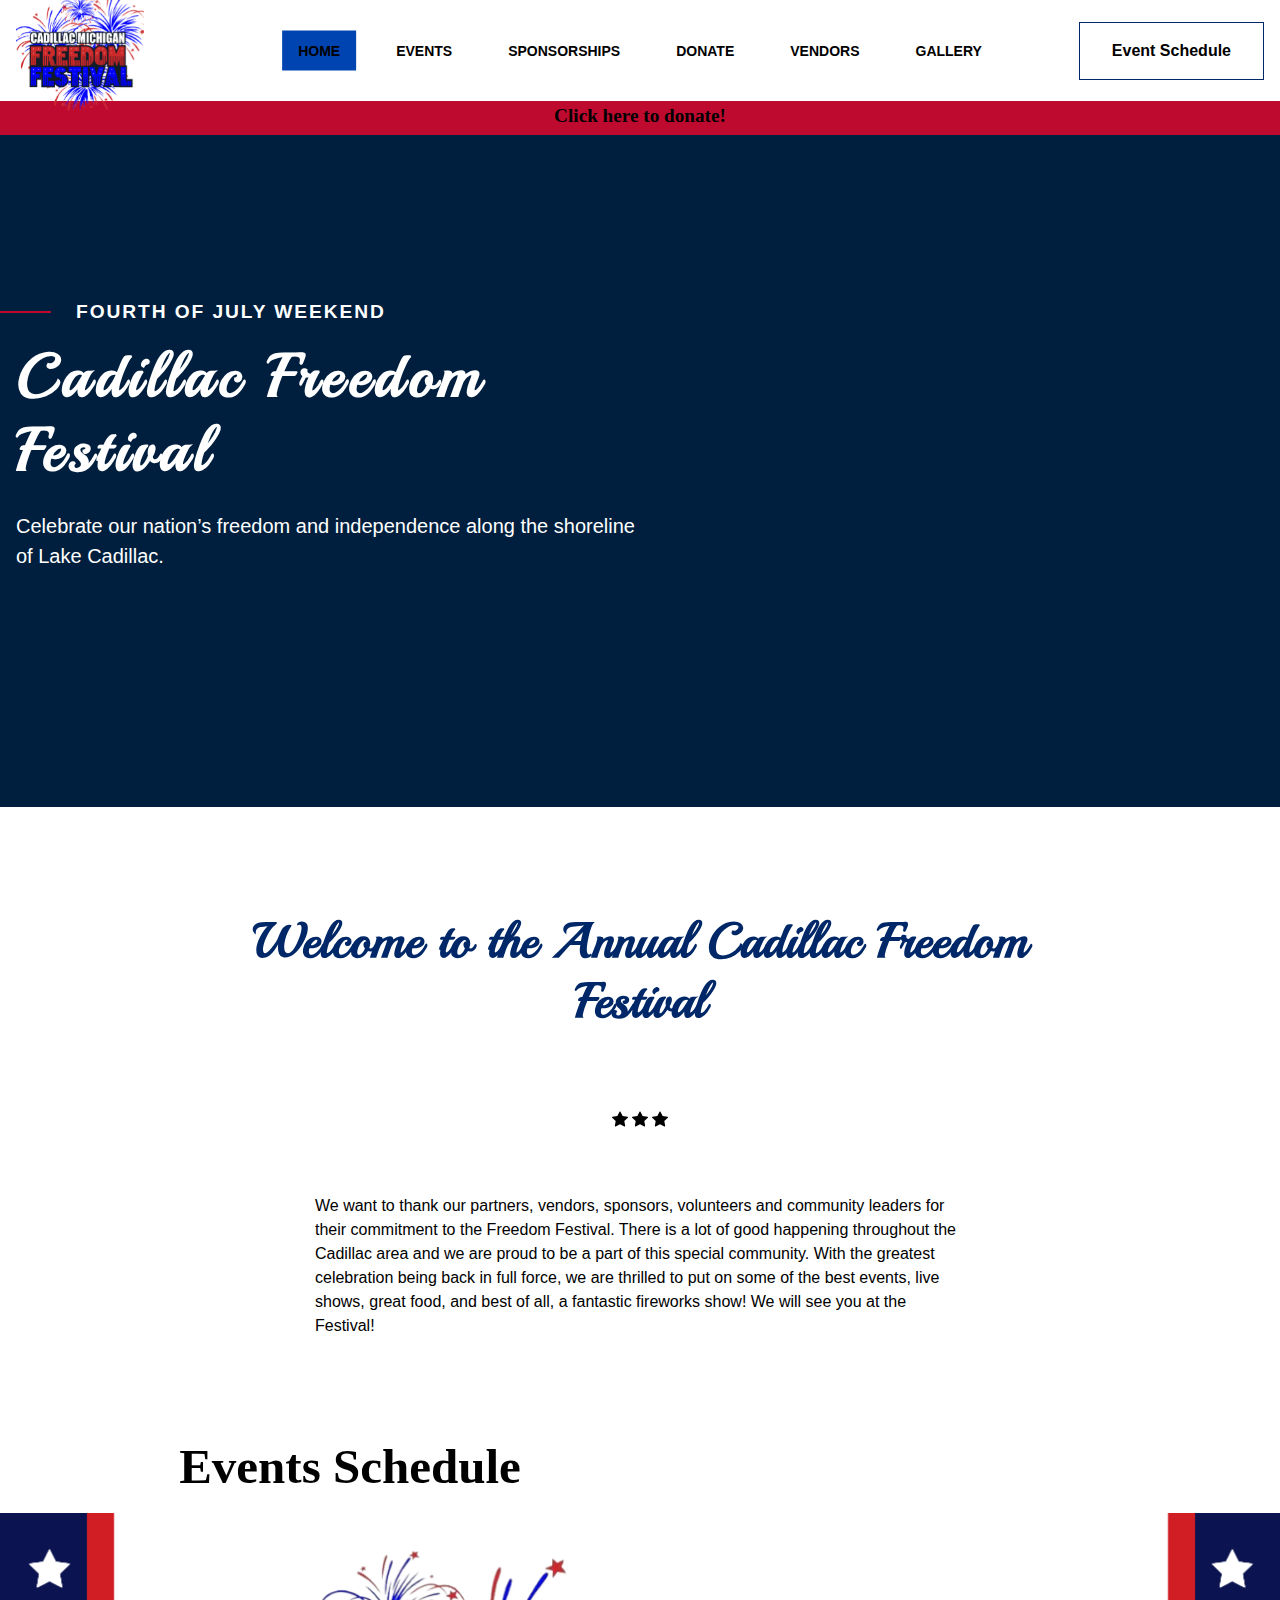
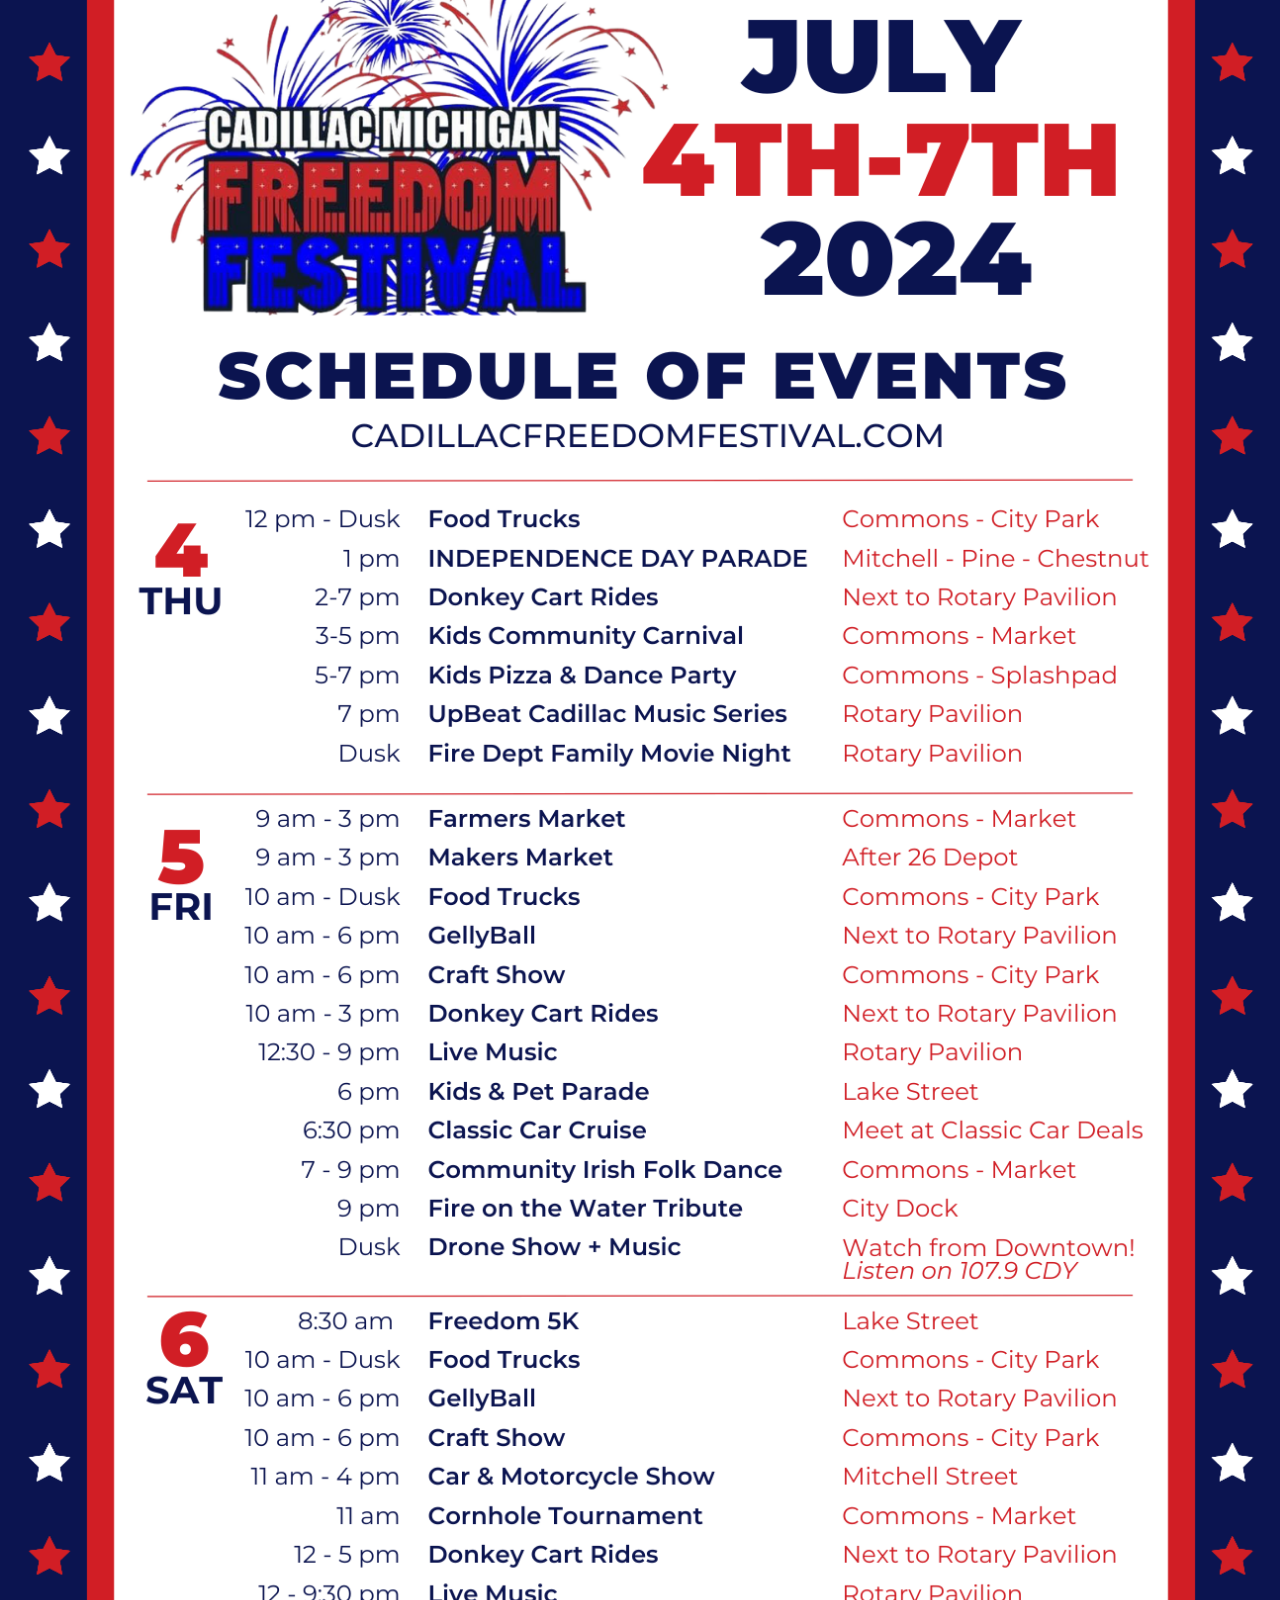
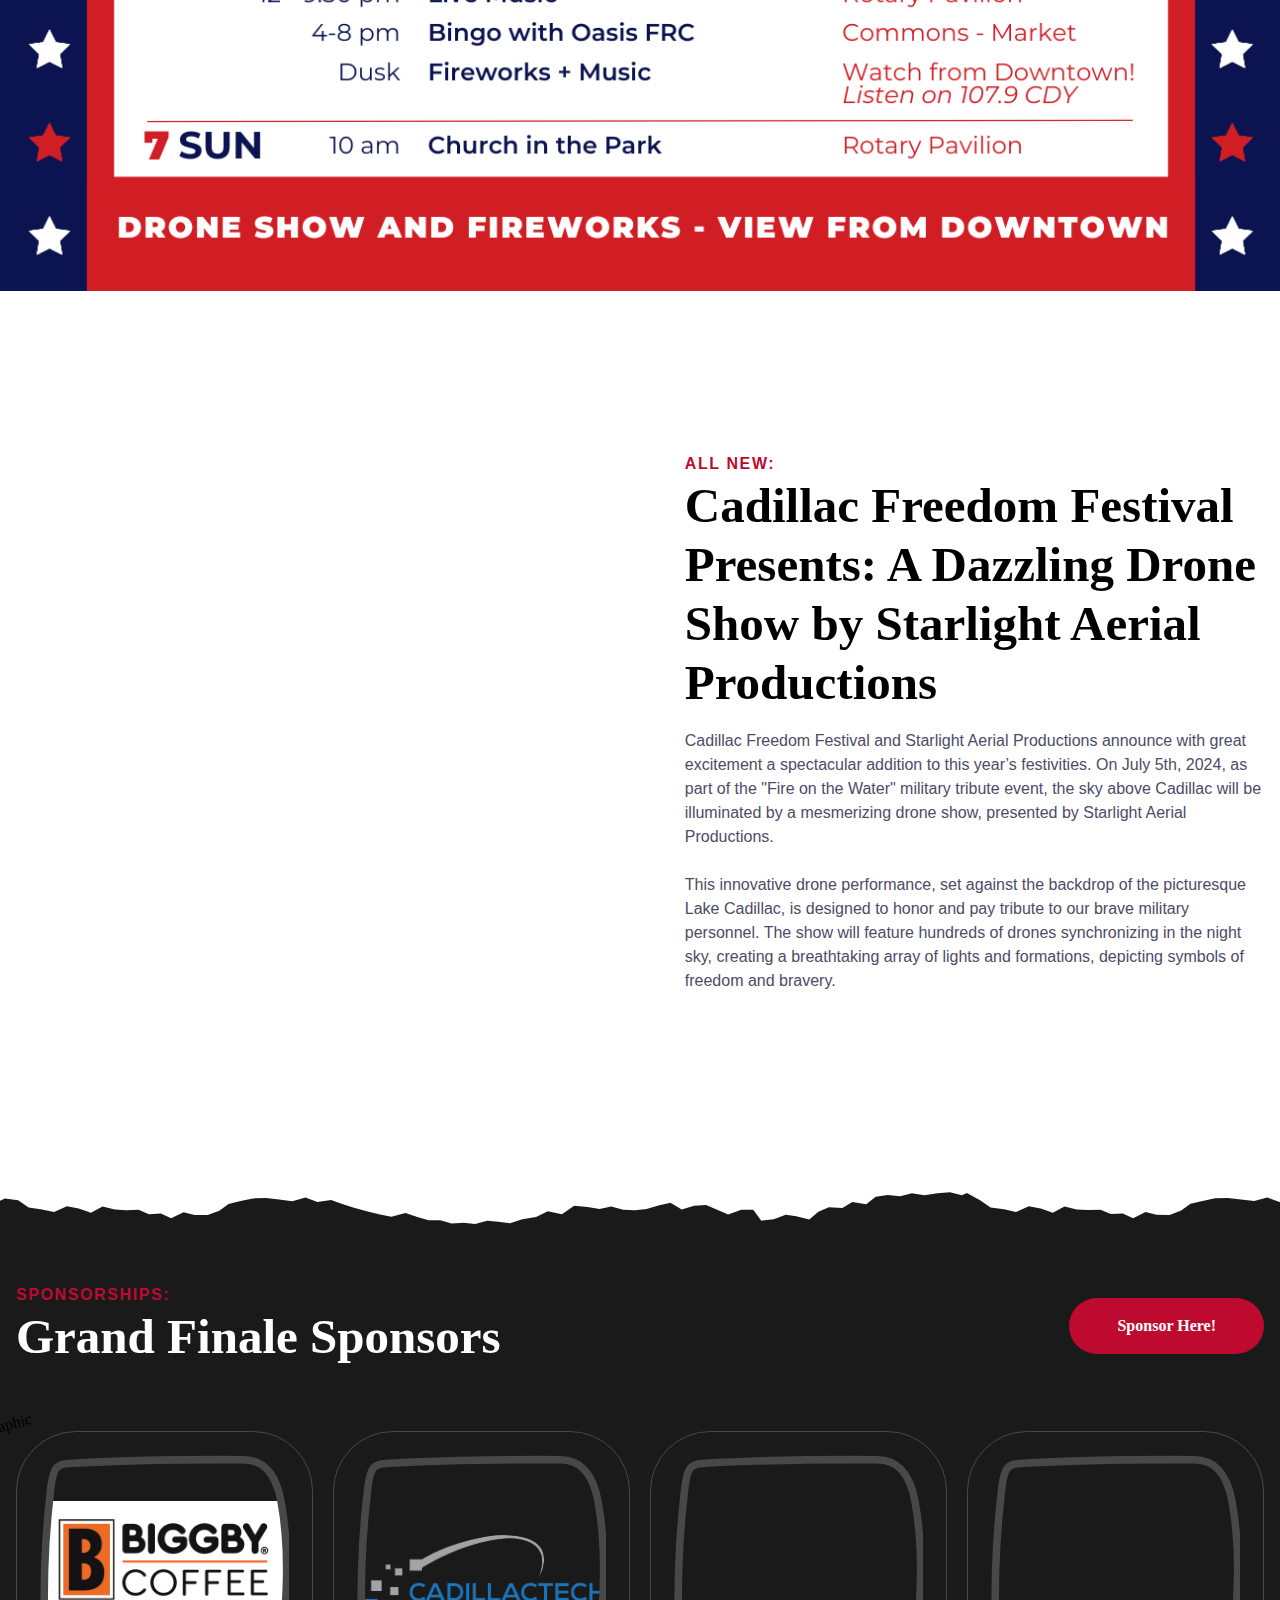
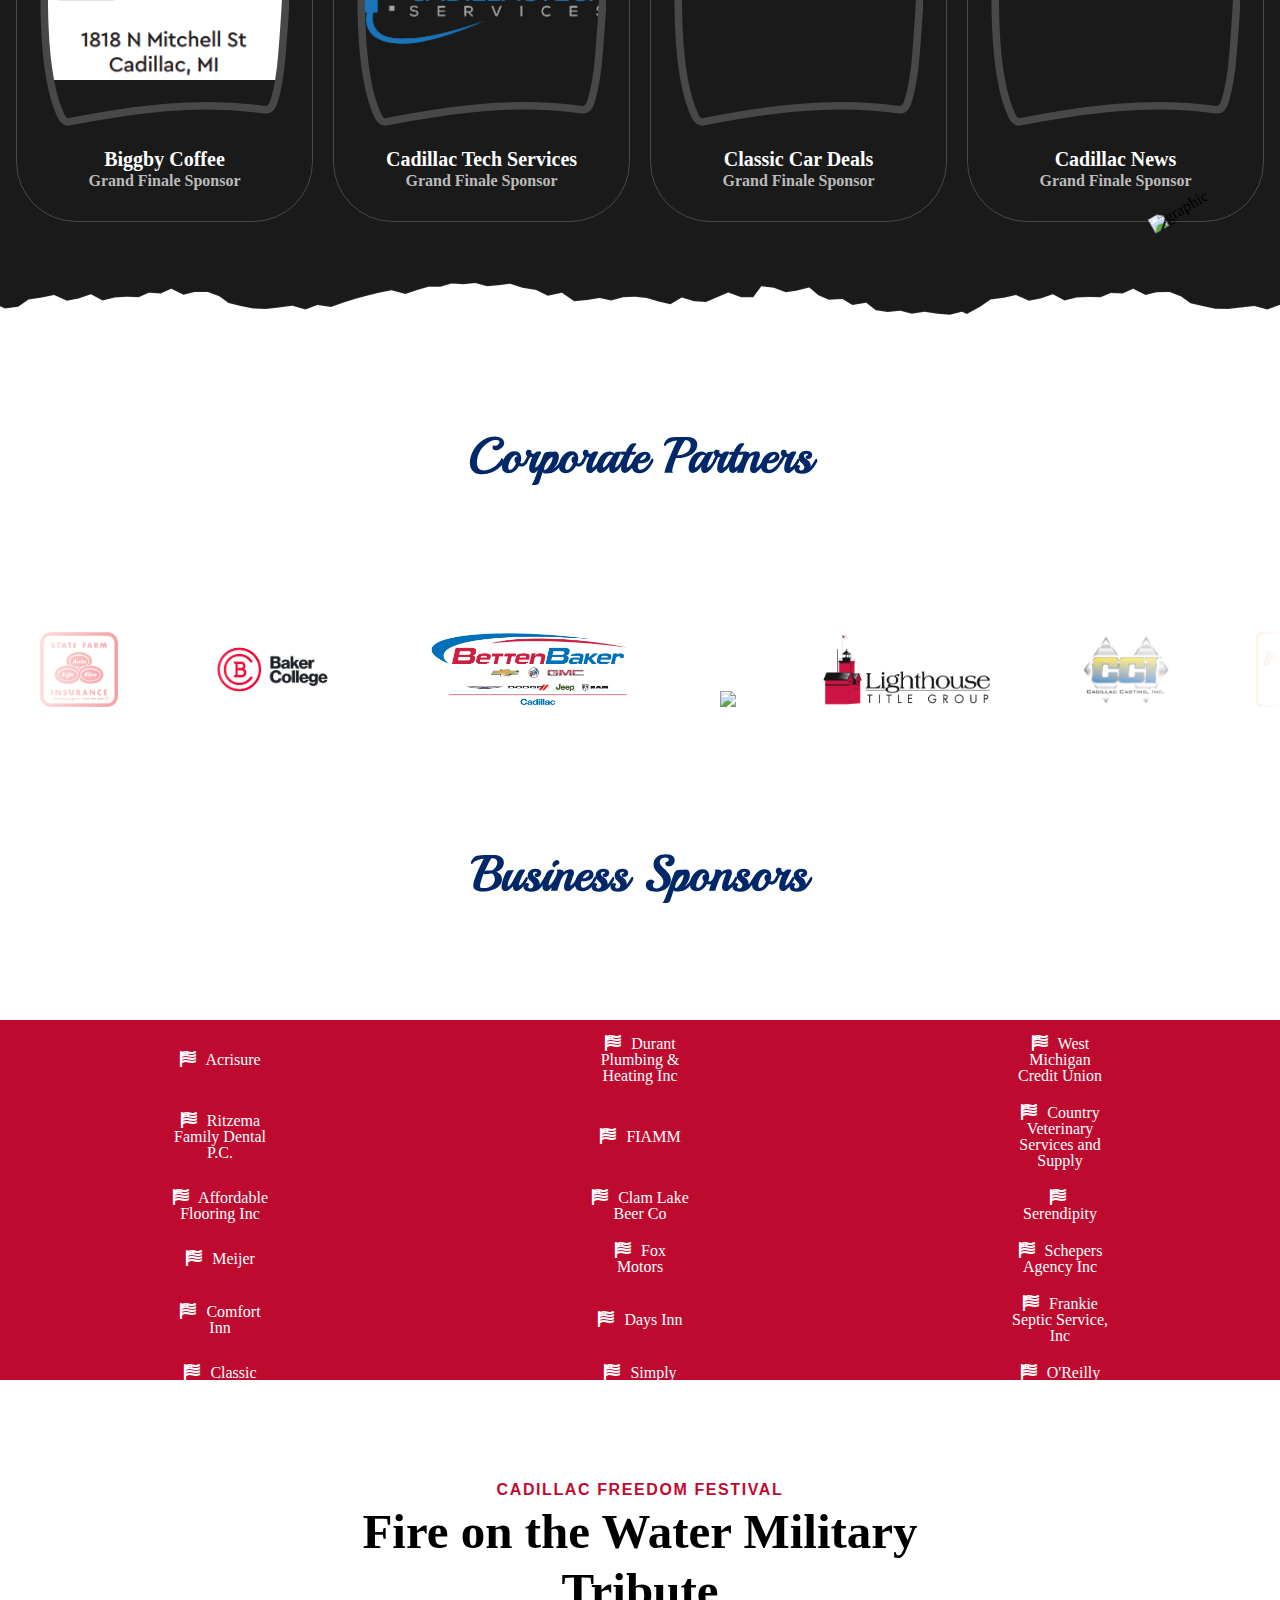
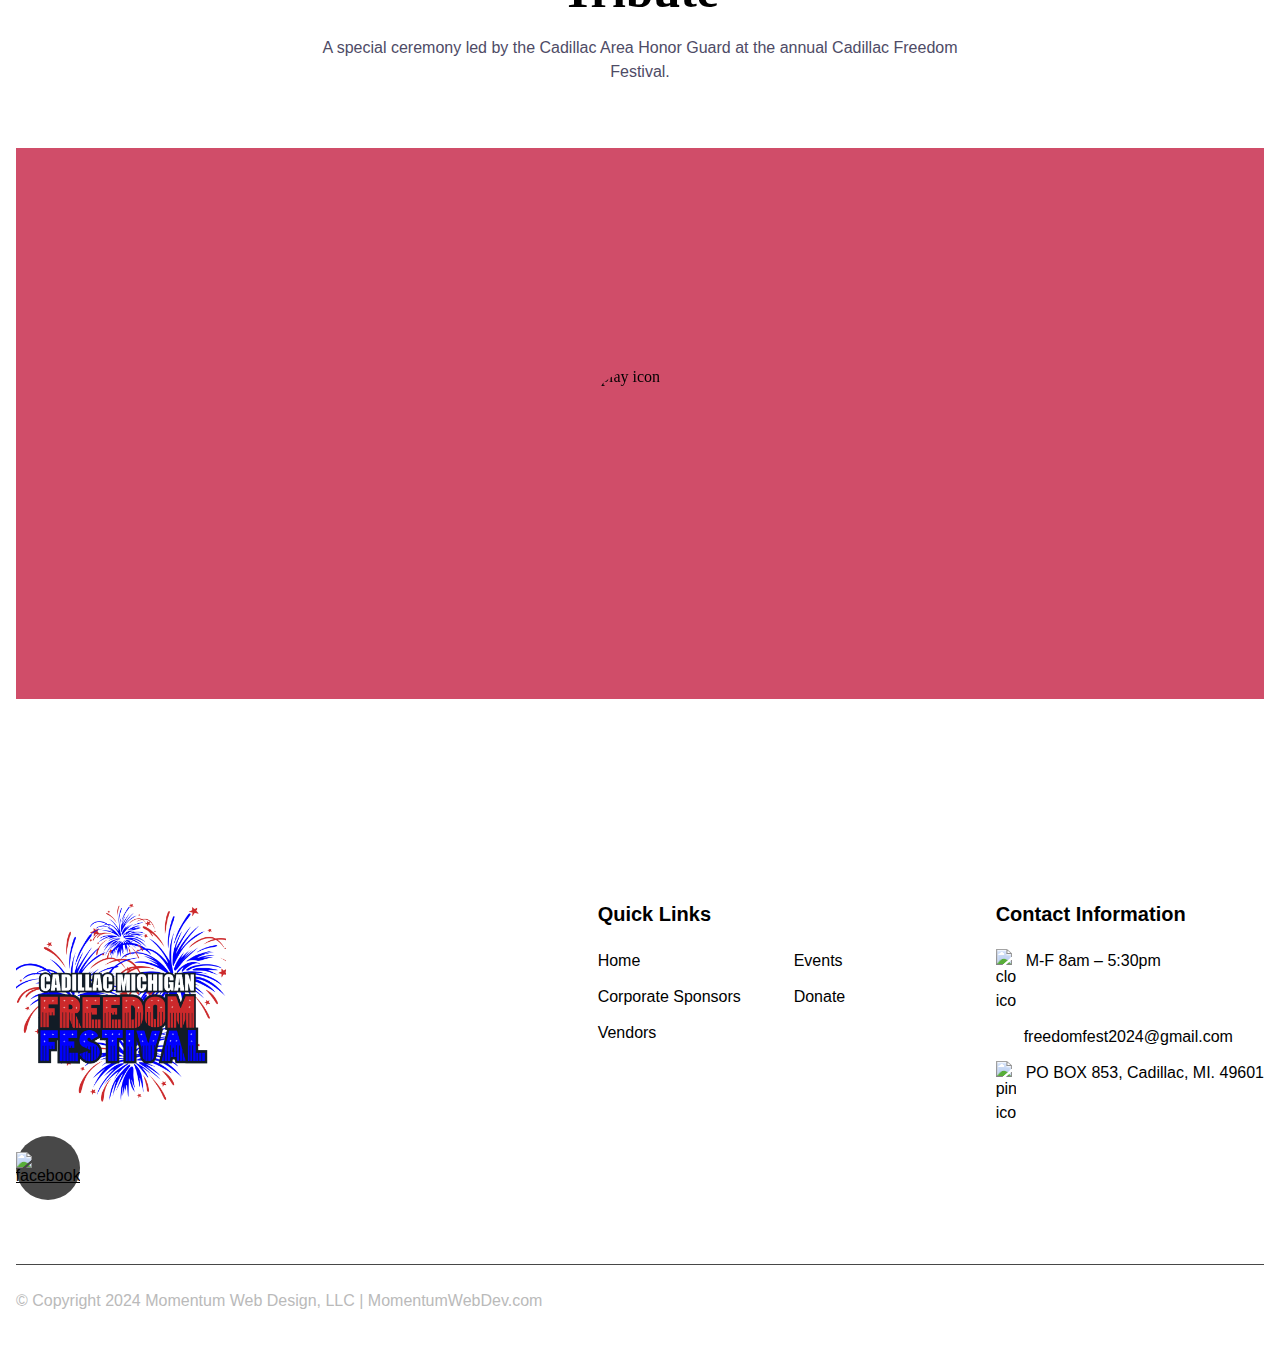
==== commit ea543fd3: "Update index.html" ====
--- a/index.html
+++ b/index.html
@@ -123,7 +123,7 @@
         </svg></span>
 
       <!-- Countdown Timer -->
-      <p class="ribbon">
+      <!-- <p class="ribbon">
         <span class="text"><strong class="bold">July 4 - July 6</strong></span>
       </p>
       <div class="container">
@@ -140,7 +140,7 @@
           <span>🥳</span>
           <span>🎉</span>
         </div>
-      </div>
+      </div> -->
 
         <div>
           <p class="cs-text2">
